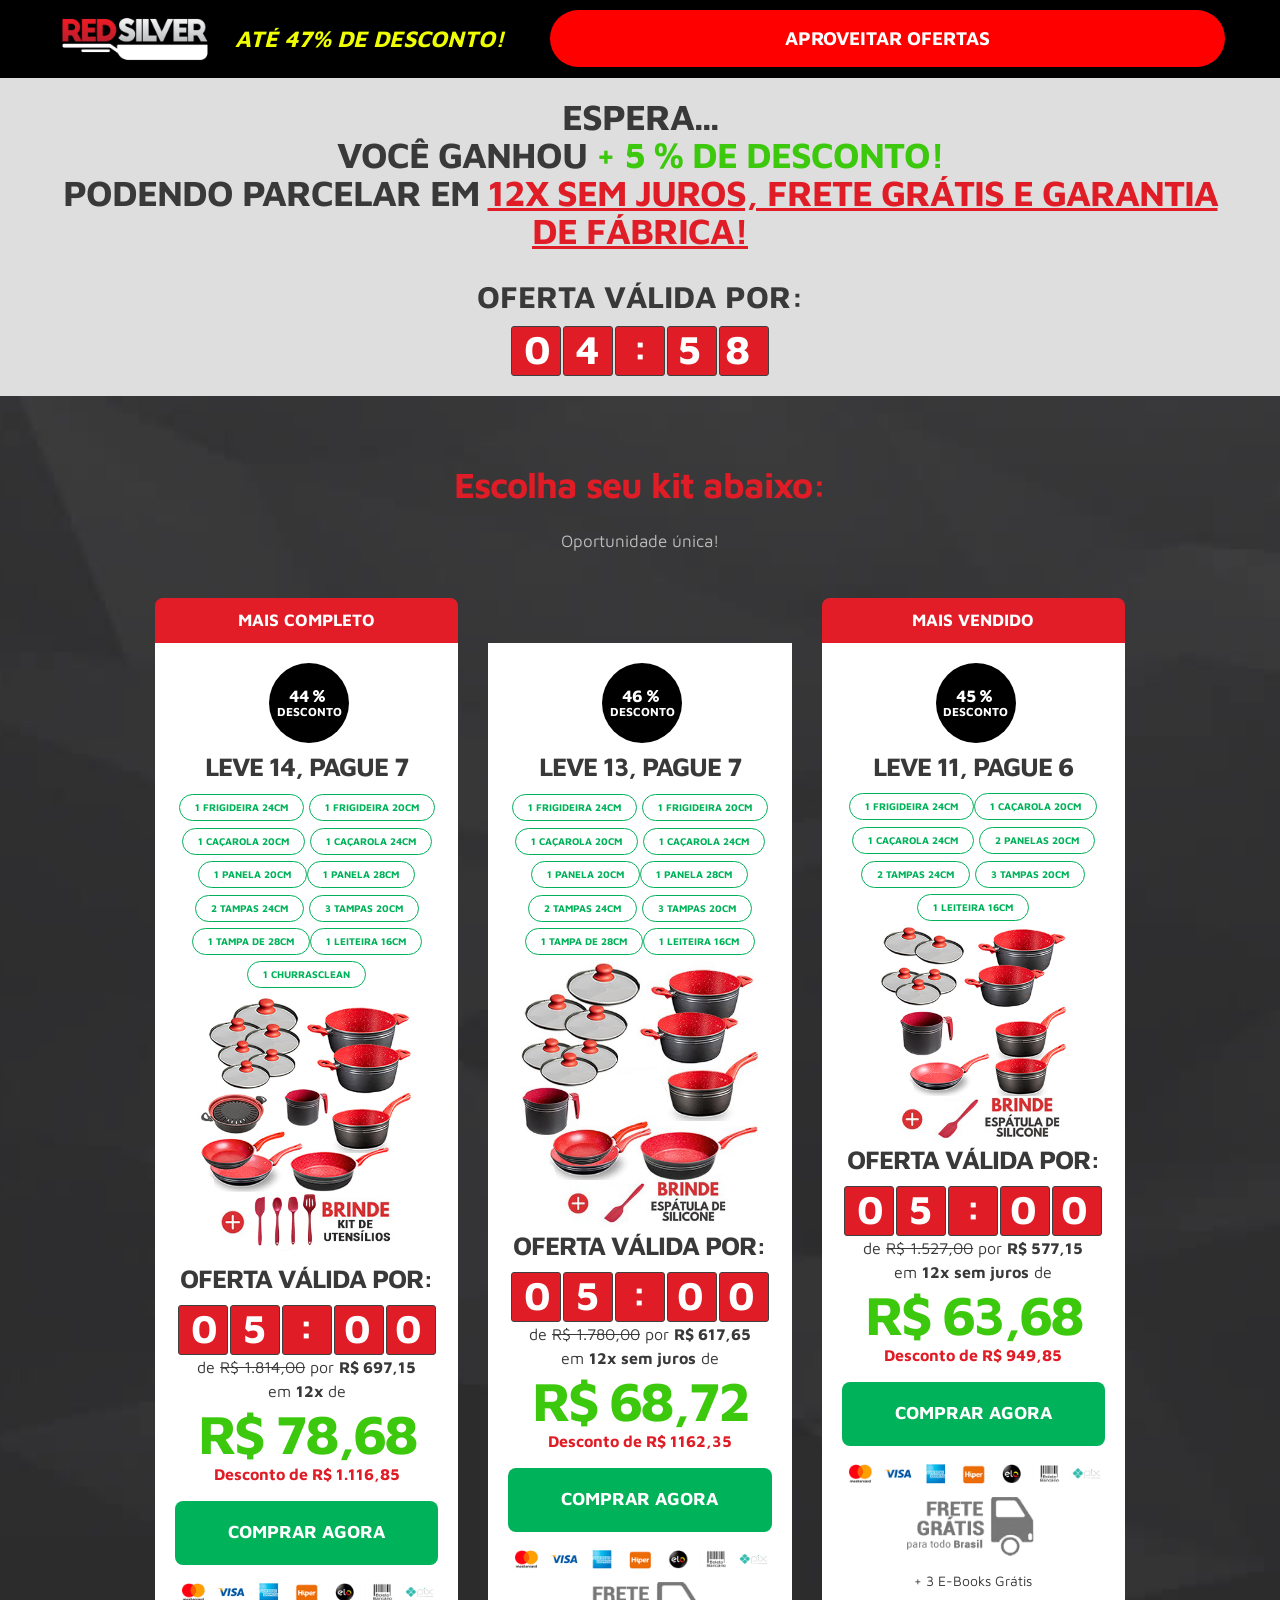
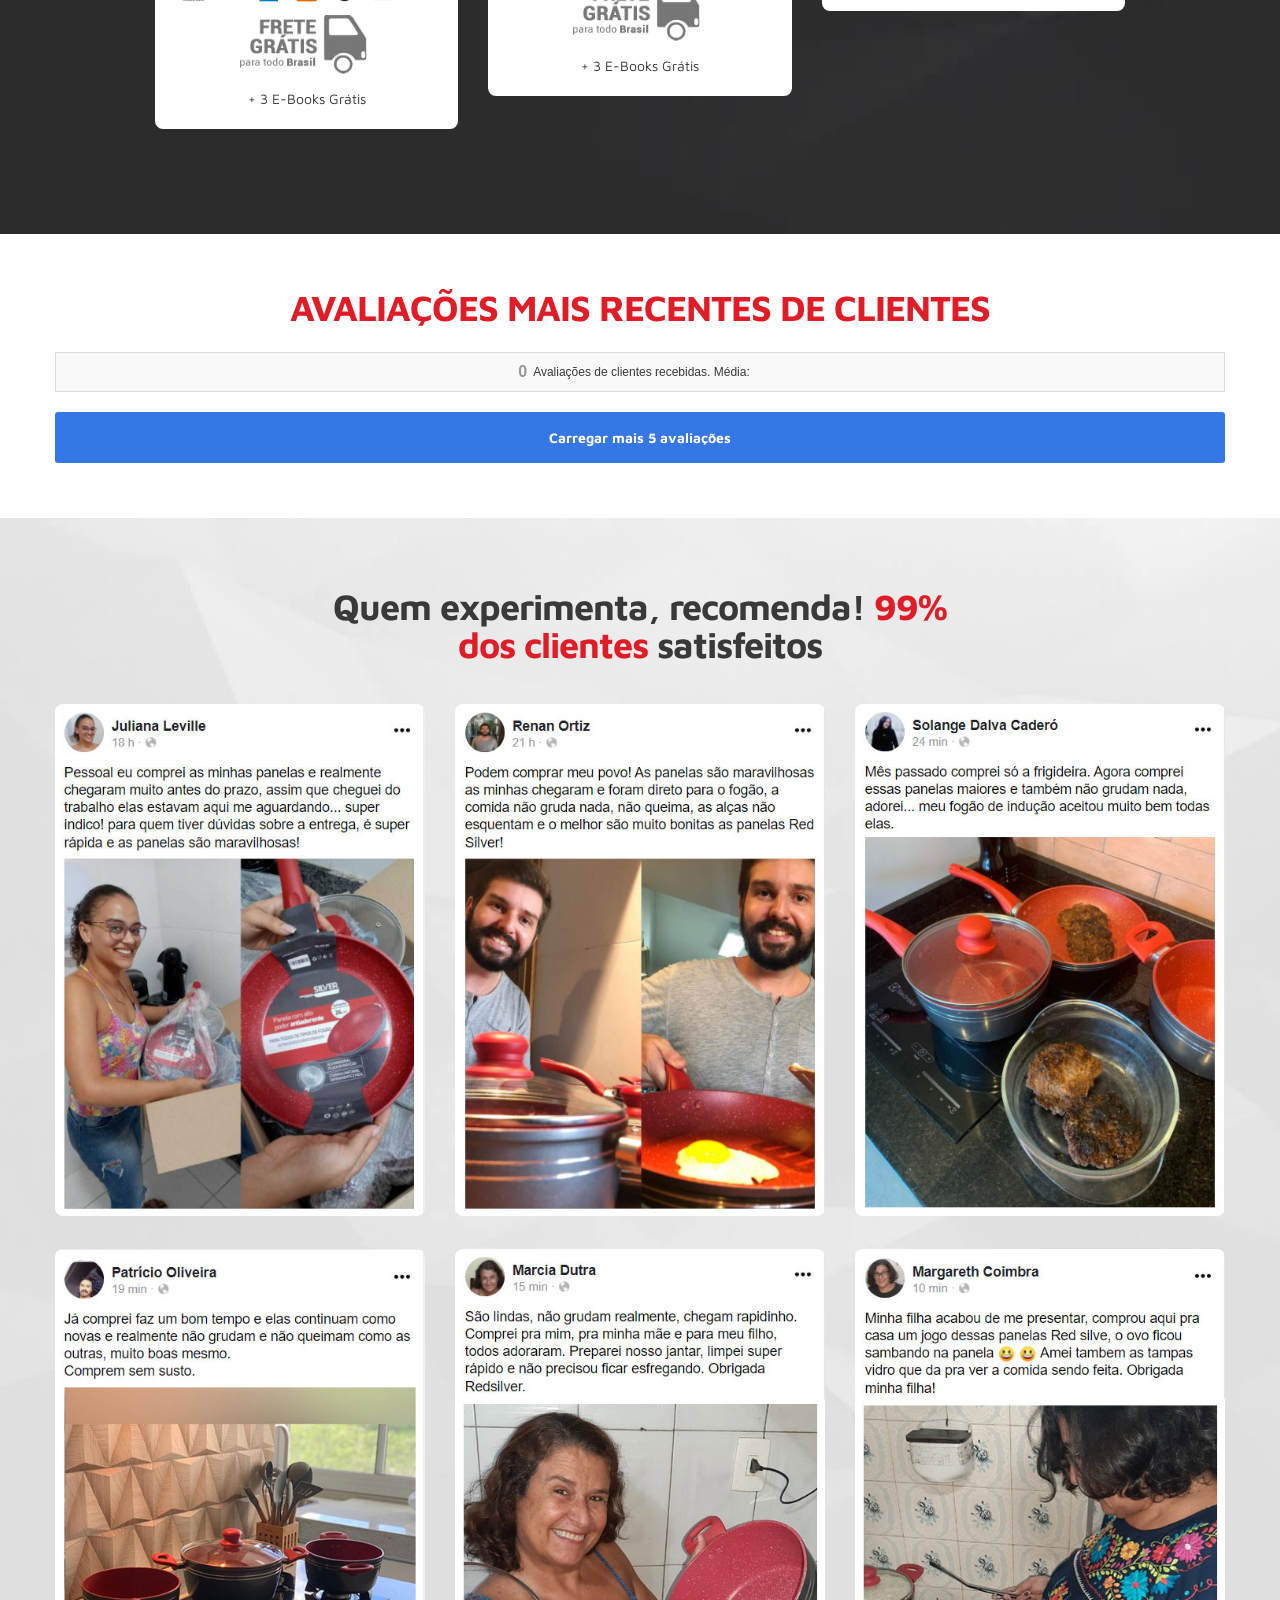
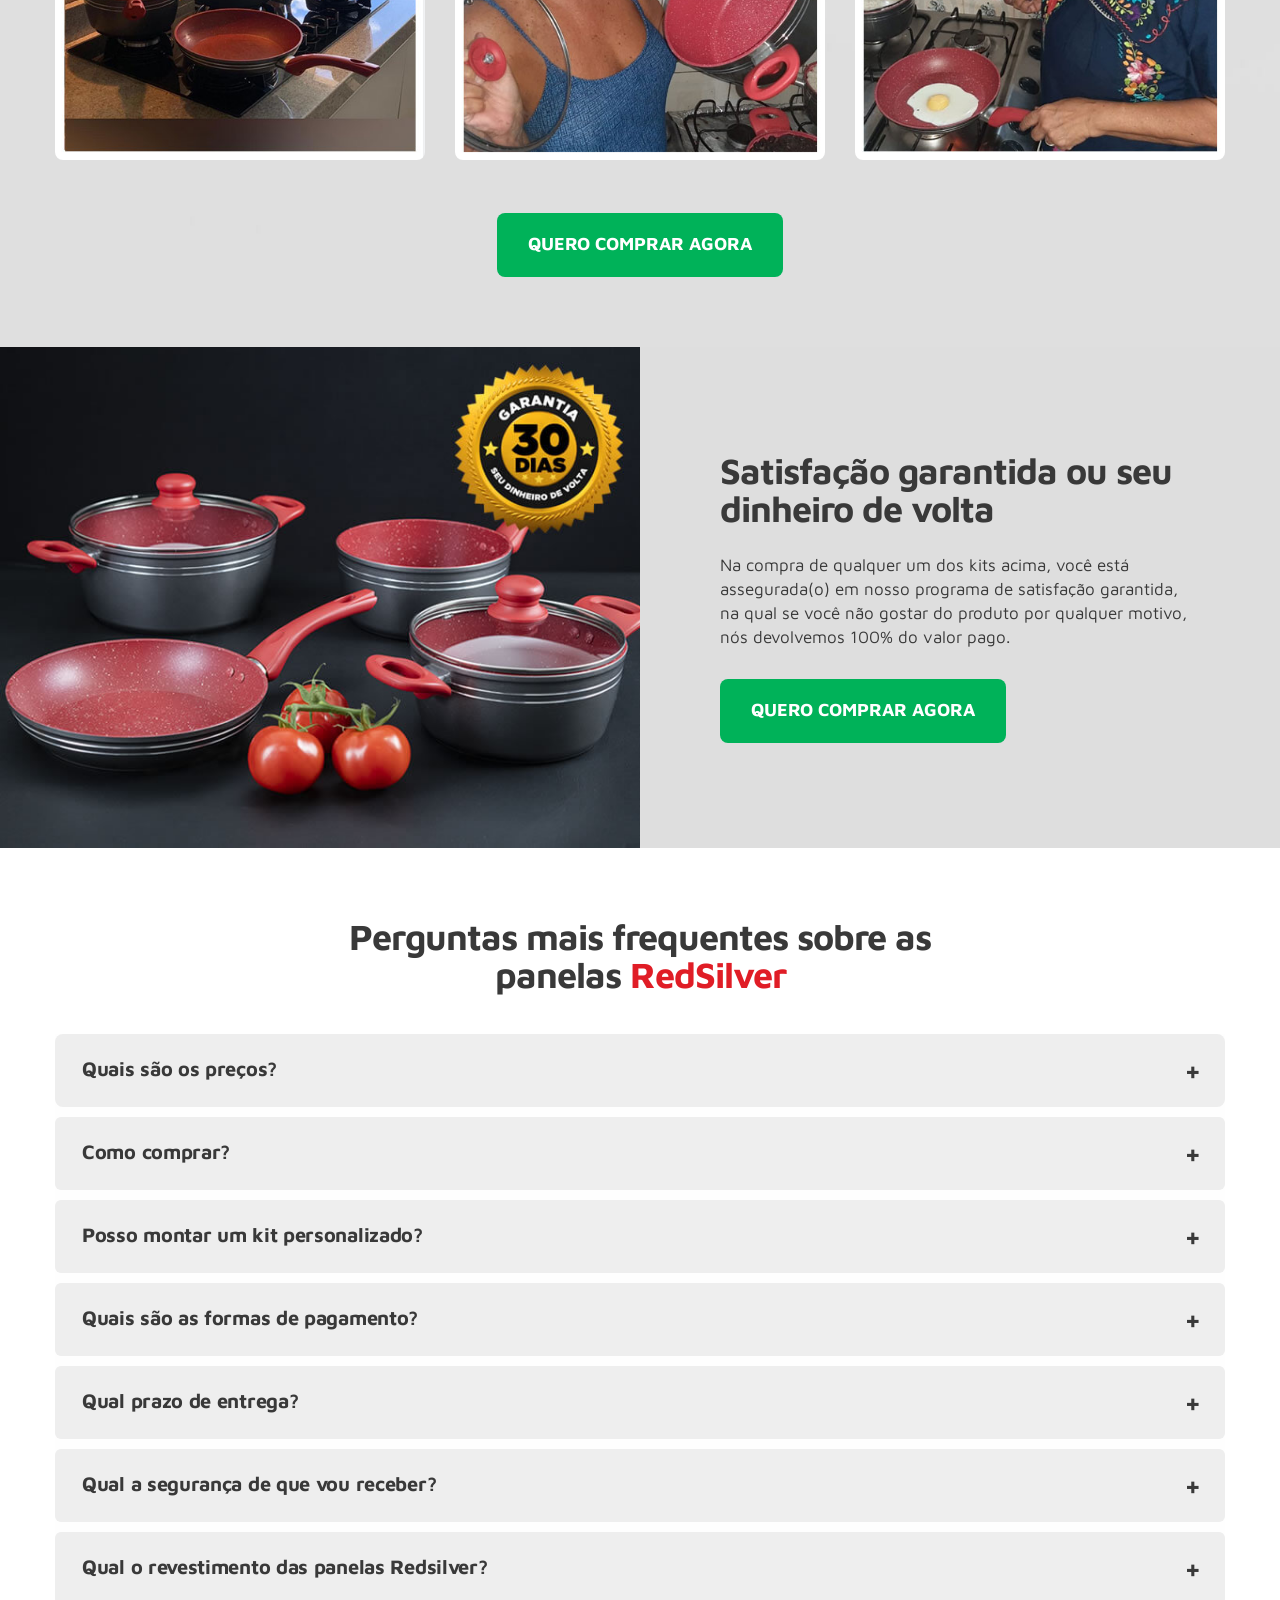
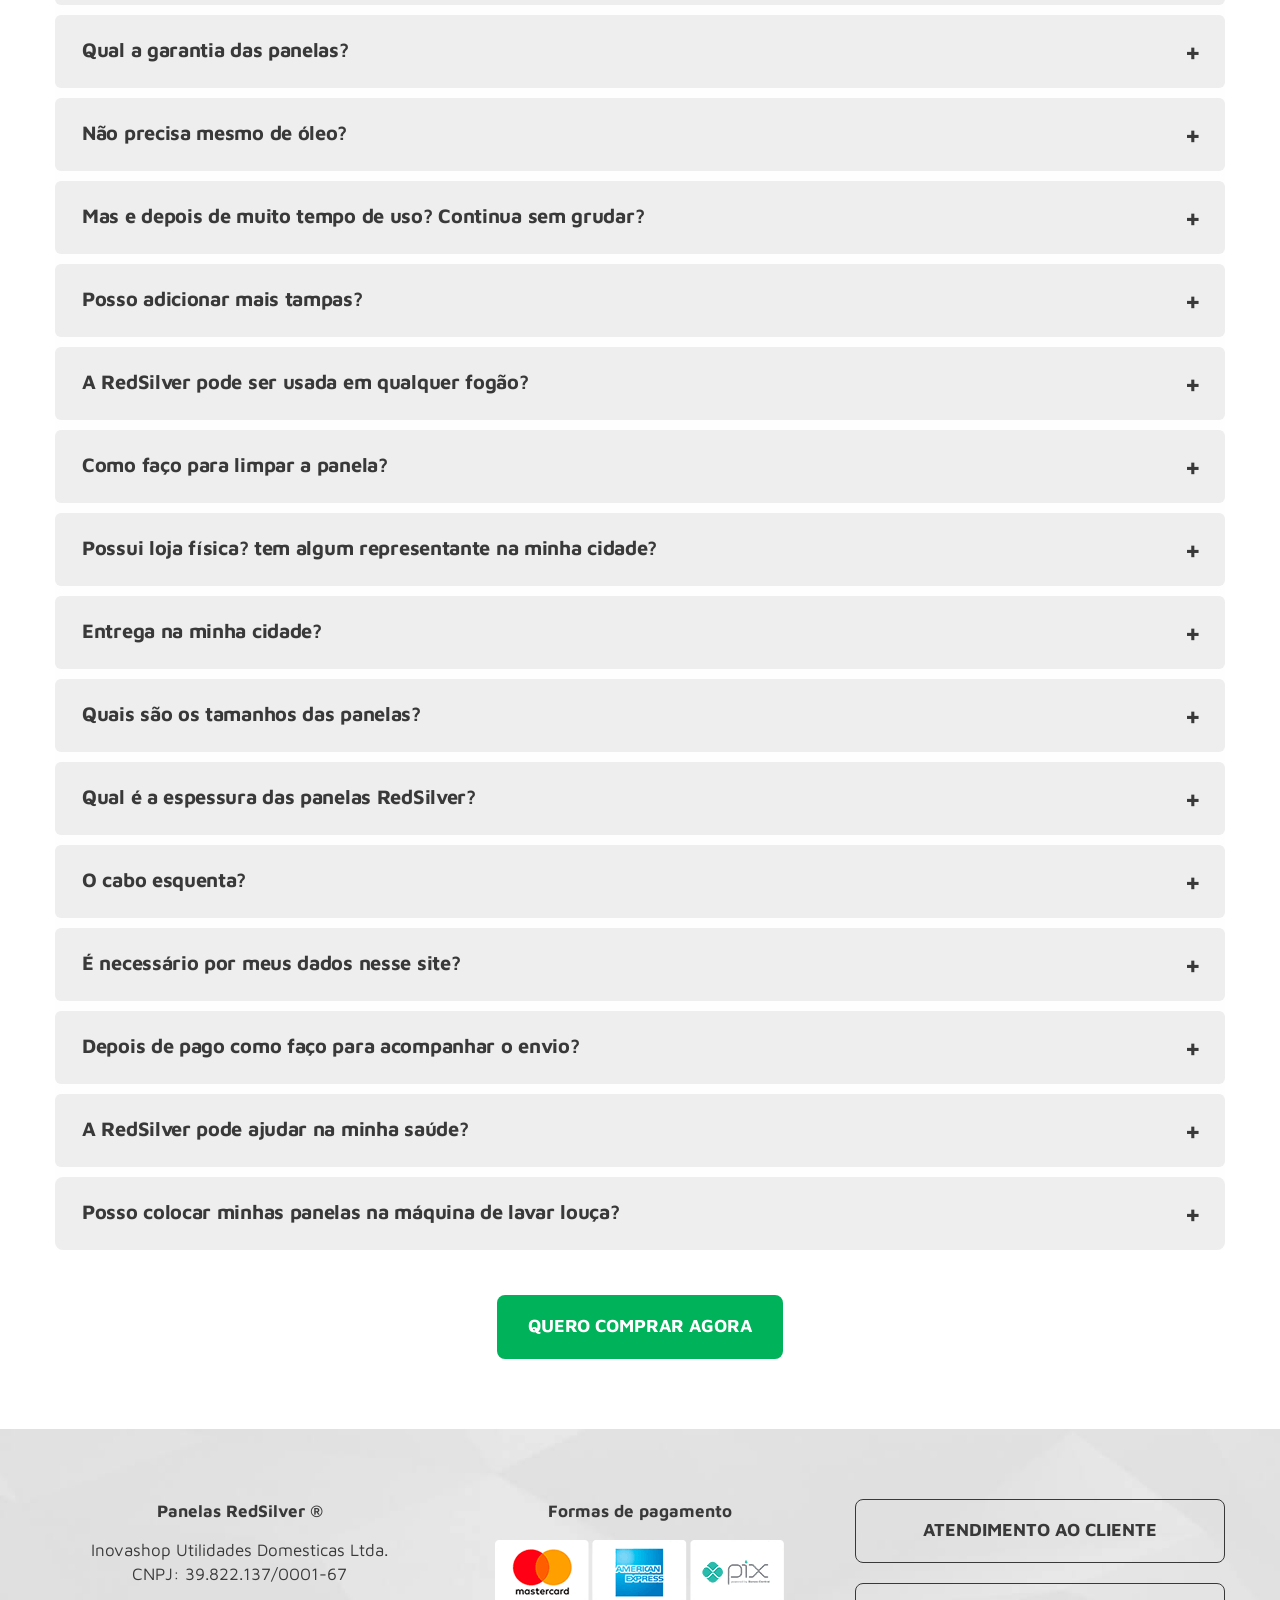
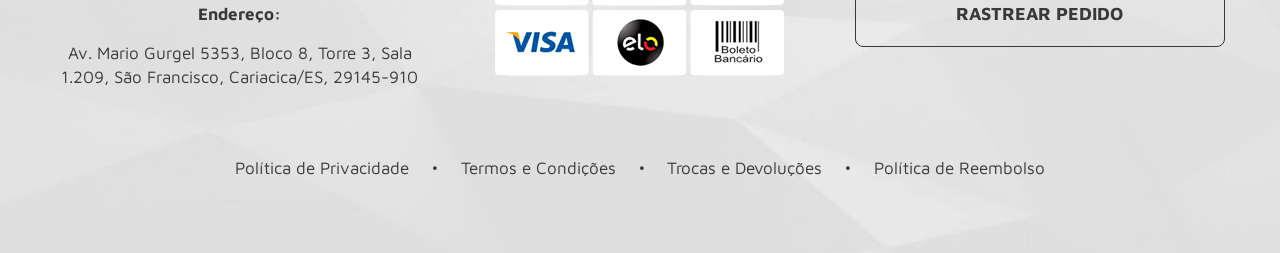
==== inicial/sem-juros/index.htm @ 9717eece "Update index.htm" ====
<html class="no-js" lang="en" dir="ltr">

<head>
	<meta charset="utf-8">
	<meta http-equiv="x-ua-compatible" content="ie=edge">
	<meta name="viewport" content="width=device-width, height=device-height, initial-scale=1.0, maximum-scale=1.0, user-scalable=no">
	<title>RedSilver Panelas - Site Oficial</title>
	<link rel="preconnect" href="https://fonts.gstatic.com">
	<link href="../css2?family=Maven+Pro:wght@400;700&display=swap" rel="stylesheet">
	<link rel="stylesheet" href="assets/icon/css/icon.css">
	<link rel="stylesheet" href="assets/js/owl/owl.carousel.min.css">
	<link rel="stylesheet" href="assets/js/owl/owl.theme.default.min.css">
	<link rel="stylesheet" href="assets/css/style.css">

	<script>(function (w, d, s, l, i) {
			w[l] = w[l] || []; w[l].push({
				'gtm.start':
					new Date().getTime(), event: 'gtm.js'
			}); var f = d.getElementsByTagName(s)[0],
				j = d.createElement(s), dl = l != 'dataLayer' ? '&l=' + l : ''; j.async = true; j.src =
					'https://www.googletagmanager.com/gtm.js?id=' + i + dl; f.parentNode.insertBefore(j, f);
		})(window, document, 'script', 'dataLayer', 'GTM-W3RF79R');</script>

<!-- Google Tag Manager -->
<script>(function(w,d,s,l,i){w[l]=w[l]||[];w[l].push({'gtm.start':
new Date().getTime(),event:'gtm.js'});var f=d.getElementsByTagName(s)[0],
j=d.createElement(s),dl=l!='dataLayer'?'&l='+l:'';j.async=true;j.src=
'https://www.googletagmanager.com/gtm.js?id='+i+dl;f.parentNode.insertBefore(j,f);
})(window,document,'script','dataLayer','GTM-PW7DXJ3M');</script>
<!-- End Google Tag Manager -->


<!-- Meta Pixel Code -->
<script>
!function(f,b,e,v,n,t,s)
{if(f.fbq)return;n=f.fbq=function(){n.callMethod?
n.callMethod.apply(n,arguments):n.queue.push(arguments)};
if(!f._fbq)f._fbq=n;n.push=n;n.loaded=!0;n.version='2.0';
n.queue=[];t=b.createElement(e);t.async=!0;
t.src=v;s=b.getElementsByTagName(e)[0];
s.parentNode.insertBefore(t,s)}(window, document,'script',
'https://connect.facebook.net/en_US/fbevents.js');
fbq('init', '554827683373335');
fbq('track', 'PageView');
</script>
<noscript><img height="1" width="1" style="display:none" src="../tr?id=554827683373335&ev=PageView&noscript=1"></noscript>
<!-- End Meta Pixel Code -->


<!-- Meta Pixel Code -->
<script>
!function(f,b,e,v,n,t,s)
{if(f.fbq)return;n=f.fbq=function(){n.callMethod?
n.callMethod.apply(n,arguments):n.queue.push(arguments)};
if(!f._fbq)f._fbq=n;n.push=n;n.loaded=!0;n.version='2.0';
n.queue=[];t=b.createElement(e);t.async=!0;
t.src=v;s=b.getElementsByTagName(e)[0];
s.parentNode.insertBefore(t,s)}(window, document,'script',
'https://connect.facebook.net/en_US/fbevents.js');
fbq('init', '7831780653579607');
fbq('track', 'PageView');
</script>
<noscript><img height="1" width="1" style="display:none" src="../tr-1?id=7831780653579607&ev=PageView&noscript=1"></noscript>
<!-- End Meta Pixel Code -->

<!-- Meta Pixel Code -->
<script>
!function(f,b,e,v,n,t,s)
{if(f.fbq)return;n=f.fbq=function(){n.callMethod?
n.callMethod.apply(n,arguments):n.queue.push(arguments)};
if(!f._fbq)f._fbq=n;n.push=n;n.loaded=!0;n.version='2.0';
n.queue=[];t=b.createElement(e);t.async=!0;
t.src=v;s=b.getElementsByTagName(e)[0];
s.parentNode.insertBefore(t,s)}(window, document,'script',
'https://connect.facebook.net/en_US/fbevents.js');
fbq('init', '930673468831059');
fbq('track', 'PageView');
</script>
<noscript><img height="1" width="1" style="display:none" src="../tr-2?id=930673468831059&ev=PageView&noscript=1"></noscript>
<!-- End Meta Pixel Code -->

<!-- Meta Pixel Code -->
<script>
!function(f,b,e,v,n,t,s)
{if(f.fbq)return;n=f.fbq=function(){n.callMethod?
n.callMethod.apply(n,arguments):n.queue.push(arguments)};
if(!f._fbq)f._fbq=n;n.push=n;n.loaded=!0;n.version='2.0';
n.queue=[];t=b.createElement(e);t.async=!0;
t.src=v;s=b.getElementsByTagName(e)[0];
s.parentNode.insertBefore(t,s)}(window, document,'script',
'https://connect.facebook.net/en_US/fbevents.js');
fbq('init', '742622381282727');
fbq('track', 'PageView');
</script>
<noscript><img height="1" width="1" style="display:none" src="../tr-3?id=742622381282727&ev=PageView&noscript=1"></noscript>
<!-- End Meta Pixel Code -->


</head>

<body>

	<iframe id="pgbranco" src="" height="1px" width="1px" style="background-position: 1px 1px; visibility: hidden !important; opacity: 0 !important; display: none !important;"></iframe>

	<noscript><iframe src="https://www.googletagmanager.com/ns.html?id=GTM-W3RF79R" height="0" width="0" style="display:none;visibility:hidden"></iframe></noscript>

<!-- Google Tag Manager (noscript) -->
<noscript><iframe src="https://www.googletagmanager.com/ns.html?id=GTM-PW7DXJ3M" height="0" width="0" style="display:none;visibility:hidden"></iframe></noscript>
<!-- End Google Tag Manager (noscript) -->

	<style>
		.bf {
			background-color: #000
		}

		.bf-header {
			padding: 10px 0;
			display: flex;
			align-items: center;
			grid-gap: 46px
		}

		.bf-header img {
			max-width: 160px;
			margin-right: 20px
		}

		.bf-left {
			display: flex;
			align-items: center
		}

		.bf-left h3 {
			flex: 1;
			margin-bottom: 0;
			color: #efff00;
			font-weight: 700;
			font-size: 23px;
			line-height: 27px;
			font-style: italic
		}

		.bf-right {
			flex: 1
		}

		.bf-right .button {
			width: 100%;
			margin-bottom: 0;
			padding: 18px;
			border-radius: 100px;
			font-size: 19px;
			background: red;
			font-weight: 700;
			text-transform: uppercase
		}

		@media(max-width:895px) {
			.bf-left h3 {
				font-size: 18px;
				line-height: 22px
			}

			.bf-right .button {
				font-size: 15px
			}
		}

		@media(max-width:800px) {
			.bf-header {
				padding: 10px 0 18px;
				display: block
			}

			.bf-left {
				justify-content: center;
				margin-bottom: 15px;
				grid-gap: 15px
			}

			.bf-header img {
				margin-right: 0
			}

			.bf-left h3 {
				flex: inherit
			}

			.bf-logos {
				display: flex;
				grid-gap: 20px;
				align-items: center
			}
		}

		@media(max-width:639px) {
			.bf-left {
				display: block;
				text-align: center
			}

			.bf-logos {
				justify-content: center;
				margin-bottom: 15px
			}

			.bf-left h3 {
				font-size: 19px;
				line-height: 19px
			}

			.bf-logos a img {
				max-width: 108px;
				vertical-align: -22px
			}

			.bf-logos a:last-child img {
				max-width: 76px
			}

			.bf-right .button {
				padding: 14px 10px;
				font-size: 14px
			}
		}

		.fixed-tag-top {
			position: absolute;
			left: 50%;
			top: -40px;
			display: grid;
			grid-template-columns: 1fr;
			grid-gap: 5px;
			margin-left: -40px;
			z-index: 1
		}

		.fixed-tag-item {
			width: 80px;
			height: 80px;
			background: #000;
			color: #fff;
			border-radius: 50%;
			text-transform: uppercase;
			font-weight: 700;
			line-height: 11px;
			display: grid;
			align-items: center;
			justify-content: center;
			font-size: 12px;
			padding: 0 10px
		}

		.fixed-tag-item i {
			display: block;
			font-size: 22px;
			margin-bottom: 1px
		}

		.kits a {
			padding-top: 50px
		}

		.fixed-tag-item b {
			margin-bottom: 3px;
			display: block;
			font-size: 17px
		}

		.fixed-tag-item i {
			display: inline-block;
			margin-bottom: 0;
			font-size: 14px;
			vertical-align: 1px
		}

		.kits a.kits__featured .fixed-tag {
			position: relative;
			display: inline-block;
			left: 0;
			margin: 0;
			margin-bottom: 7px;
			top: 0
		}

		.kits a.kits__featured {}

		.fixed-tag {
			display: grid;
			grid-template-columns: 1fr;
			grid-gap: 5px;
			margin-left: 0;
			z-index: 1;
			margin: 0 auto;
			display: table;
			margin-bottom: 7px
		}

		.kits a {
			padding-top: 20px
		}

		.button-bf {
			animation-timing-function: linear;
			animation-name: anim;
			animation-duration: .3s;
			animation-iteration-count: infinite;
			animation-direction: alternate;
			background-color: #000
		}

		@keyframes anim {
			to {
				background-color: #f5c733
			}
		}
	</style>

	<div class="bf">
		<div class="grid-container">
			<div class="grid-padding-x grid-x">
				<div class="cell large-12">
					<div class="bf-header">
						<div class="bf-left">
							<div class="bf-logos">
								<a>
									<img src="assets/img/redsilver_logo-v%3D2.webp">
								</a>
							</div>
							<h3>
								ATÉ 47% DE DESCONTO!
							</h3>
						</div>
						<div class="bf-right">
							<a class="button expanded black" href="#kits">Aproveitar ofertas</a>
						</div>
					</div>
				</div>
			</div>
		</div>
	</div>

	<main>
		<style type="text/css">
			@media (max-width: 639px) {
				.title {
					font-size: 25px !important;
				}
			}
		</style>
		<section id="escassez" class="section large pdm">
			<div class="grid-container">
				<div class="grid-x grid-padding-x">
					<div class="cell large-12">
						<h3 class="title text-center">ESPERA...<br>VOCÊ GANHOU <span style="color:#3CC80D;">+ 5 % DE DESCONTO!</span><br>PODENDO PARCELAR EM <b class="green"><u>12X SEM
									JUROS, FRETE GRÁTIS E GARANTIA DE FÁBRICA!</u></b></h3>
						<div class="grid-x grid-padding-x align-center text-center" id="BoxPromocao" style="top: 0px;">
							<div class="contador_desconto">
								<h3>OFERTA VÁLIDA POR:</h3>
								<ul class="timer_contador">
									<li> </li>
									<li id="BoxPromocaoMinutos">05</li>
									<li>:</li>
									<li id="BoxPromocaoSegundos">00</li>
									<li> </li>
								</ul>
							</div>
						</div>
					</div>
				</div>
			</div>
		</section>
		<section id="kits" class="section bg black big">
			<div class="grid-container">
				<div class="grid-padding-x grid-x">
					<div class="small-12 medium-12 large-12 cell">
						<h2 class="title text-center color-white"><b>Escolha seu kit abaixo:</b></h2>
						<p class="color-white mb-90 text-center color-gray">Oportunidade única!</p>
						<div class="grid-padding-x grid-x align-center">
							<div class="small-12 medium-12 large-10 cell">
								<div class="kits text-center grid-padding-x grid-x small-up-1 medium-up-3 large-up-3">
									<style type="text/css">
										.frete {
											width: 215px;
										}

										.price {
											font-size: 55px !important;
											line-height: 50px;
											font-weight: 700;
											color: #3cc80d;
											margin-bottom: 5px;
											letter-spacing: -3px !important;
										}

										.kits .kits__old,
										.kits .kits__vista {
											font-size: 16px !important;
										}
									</style>
									<style type="text/css">
										.kit17 .shape {
											background: url("assets/img/46-v=2.png") no-repeat center center scroll;
											-webkit-background-size: cover;
											-moz-background-size: cover;
											-o-background-size: cover;
											background-size: cover;
											width: 70px;
											height: 70px;
											z-index: 1;
										}

										@media (max-width: 639px) {
											.kit7 .shape {
												margin-top: -30px;
											}
										}
									</style>
									<style type="text/css">
										.kit16 .shape {
											background: url("assets/img/47-v=2.png") no-repeat center center scroll;
											-webkit-background-size: cover;
											-moz-background-size: cover;
											-o-background-size: cover;
											background-size: cover;
											width: 70px;
											height: 70px;
											z-index: 1;
										}
									</style>
																		 <div class="cell">
										<a class="kits__featured kit34">
											<div class="shape"></div>
											<div class="fixed-tag">
												<div class="fixed-tag-item button-bf">
													<div><b>44<i class="icon-percent"></i></b>DESCONTO</div>
												</div>
											</div>	
									                <div class="kits__most"> <span>MAIS COMPLETO</span> </div>
											<div class="kits__headline">
												<h3>LEVE 14, PAGUE 7</h3>
												<div class="kits__tags"> <span>1 frigideira 24cm</span> <span>1 frigideira 20cm</span> <span>1 caçarola 20cm</span> <span>1 caçarola 24cm</span> <span>1 panela 20cm</span><span>1 panela 28cm</span> <span>2 tampas 24cm</span> <span>3 tampas 20cm</span><span>1 tampa de 28cm</span><span>1 leiteira 16cm</span><span>1 churrasclean</span></div>

											</div>

											<div class="kits__item">
												<div class="kits__thumb"> <img src="assets/img/kit34-brinde.jpg">
												</div>
												<div class="grid-x grid-padding-x align-center text-center" id="BoxPromocao" style="top: 0px;">
													<div class="contador_desconto">
														<h3>OFERTA VÁLIDA POR:</h3>
														<ul class="timer_contador">
															<li> </li>
															<li class="BoxPromocaoMinutos">05</li>
															<li>:</li>
															<li class="BoxPromocaoSegundos">00</li>
															<li> </li>
														</ul>
													</div>
												</div>
												<div class="kits__content">
													<div class="kits__old">de <span>R$ 1.814,00</span> por <b>R$ 697,15</b></div>
													<div class="kits__old">em <b>12x </b> de </div>
													<div class="kits__sale"> <b class="price">R$ 78,68</b> </div>
													<div class="kits__vista text-oferta"><b style="color: #e01d26;">Desconto de R$ 1.116,85</b></div>
													<span class="button expanded">Comprar <span class="show-for-medium">agora</span></span>
													<div class="kits__cards"> <img src="assets/img/cartoes-1.png" class="show-for-medium" style="margin-bottom: 10px;"> <img class="frete" src="assets/img/frete2-v%3D2.png">
													</div>
													<div class="kits__ebooks">
														<span>+ 3 E-Books Grátis</span>
													</div>
												</div>
											</div>
										</a>
									</div>
                                    <div class="cell">
										<a class="kits__featured kit31">
											<div class="shape"></div>
											<div class="fixed-tag">
												<div class="fixed-tag-item button-bf">
													<div><b>46<i class="icon-percent"></i></b>DESCONTO</div>
												</div>
											</div>										
											<div class="kits__headline">
												<h3>LEVE 13, PAGUE 7</h3>
												<div class="kits__tags"> <span>1 frigideira 24cm</span> <span>1 frigideira 20cm</span> <span>1 caçarola 20cm</span> <span>1 caçarola 24cm</span> <span>1 panela 20cm</span><span>1 panela 28cm</span> <span>2 tampas 24cm</span> <span>3 tampas 20cm</span><span>1 tampa de 28cm</span><span>1 leiteira 16cm</span></div>
											</div>

											<div class="kits__item">
												<div class="kits__thumb"> <img src="assets/img/kit31-brinde.jpg">
												</div>
												<div class="grid-x grid-padding-x align-center text-center" id="BoxPromocao" style="top: 0px;">
													<div class="contador_desconto">
														<h3>OFERTA VÁLIDA POR:</h3>
														<ul class="timer_contador">
															<li> </li>
															<li class="BoxPromocaoMinutos">05</li>
															<li>:</li>
															<li class="BoxPromocaoSegundos">00</li>
															<li> </li>
														</ul>
													</div>
												</div>
												<div class="kits__content">
													<div class="kits__old">de <span>R$ 1.780,00</span> por <b>R$ 617,65</b></div>
													<div class="kits__old">em <b>12x sem juros</b> de </div>
													<div class="kits__sale"> <b class="price">R$ 68,72</b> </div>
													<div class="kits__vista text-oferta"><b style="color: #e01d26;">Desconto de R$ 1162,35</b></div>
													<span class="button expanded">Comprar <span class="show-for-medium">agora</span></span>
													<div class="kits__cards"> <img src="assets/img/cartoes-1.png" class="show-for-medium" style="margin-bottom: 10px;"> <img class="frete" src="assets/img/frete2-v%3D2.png">
													</div>
													<div class="kits__ebooks">
														<span>+ 3 E-Books Grátis</span>
													</div>
												</div>
											</div>
										</a>
									</div>
                                                                        <div class="cell">
										<a class="kits__featured kit32">
											<div class="shape"></div>
											<div class="fixed-tag">
												<div class="fixed-tag-item button-bf">
													<div><b>45<i class="icon-percent"></i></b>DESCONTO</div>
												</div>
											</div>
										        <div class="kits__most"> <span>MAIS VENDIDO</span> </div>
											<div class="kits__headline">
												<h3>LEVE 11, PAGUE 6</h3>
												<div class="kits__tags"> <span>1 frigideira 24cm</span><span>1 caçarola 20cm</span> <span>1 caçarola 24cm</span> <span>2 panelas 20cm</span><span>2 tampas 24cm</span> <span>3 tampas 20cm</span><span>1 leiteira 16cm</span></div>
											</div>

											<div class="kits__item">
												<div class="kits__thumb"> <img src="assets/img/kit32-brinde.jpg">
												</div>
												<div class="grid-x grid-padding-x align-center text-center" id="BoxPromocao" style="top: 0px;">
													<div class="contador_desconto">
														<h3>OFERTA VÁLIDA POR:</h3>
														<ul class="timer_contador">
															<li> </li>
															<li class="BoxPromocaoMinutos">05</li>
															<li>:</li>
															<li class="BoxPromocaoSegundos">00</li>
															<li> </li>
														</ul>
													</div>
												</div>
												<div class="kits__content">
													<div class="kits__old">de <span>R$ 1.527,00</span> por <b>R$ 577,15</b></div>
													<div class="kits__old">em <b>12x sem juros</b> de </div>
													<div class="kits__sale"> <b class="price">R$ 63,68</b> </div>
													<div class="kits__vista text-oferta"><b style="color: #e01d26;">Desconto de R$ 949,85</b></div>
													<span class="button expanded">Comprar <span class="show-for-medium">agora</span></span>
													<div class="kits__cards"> <img src="assets/img/cartoes-1.png" class="show-for-medium" style="margin-bottom: 10px;"> <img class="frete" src="assets/img/frete2-v%3D2.png">
													</div>
													<div class="kits__ebooks">
														<span>+ 3 E-Books Grátis</span>
													</div>
												</div>
											</div>
										</a>
									</div>
									<style type="text/css">
										.kit7 .shape {
											background: url("assets/img/46-v=2.png") no-repeat center center scroll;
											-webkit-background-size: cover;
											-moz-background-size: cover;
											-o-background-size: cover;
											background-size: cover;
											width: 70px;
											height: 70px;
										}
									</style>
									
												</div>
											</div>
										</a>
									</div>
								</div>
								
								</div>
							</div>
						</div>
					</div>
				</div>
			</div>
		</section>
		<style type="text/css">
			.icon-star-5:before {
				content: '\ebb6' !important;
			}

			.icon-ok-circle-1:before {
				content: '\ed7a' !important;
			}

			.icon-clock:before {
				content: '\e84c' !important;
			}

			.icon-thumbs-up:before {
				content: '\e82c' !important;
			}
		</style>
		<section id="clientes" class="section large" style="background-color: #fff;">
			<div class="grid-container">
				<div class="grid-x grid-padding-x">
					<div class="cell large-12">
						<h2 class="title text-center" style="color:#E01D26;">AVALIAÇÕES MAIS RECENTES DE CLIENTES</h2>
						<div class="cell large-12">

							<link href="assets/css/reviews-v%3D1002.css" rel="stylesheet">
							<div id="reviews" class="rating">
								<div id="load_testm_div">
									<div class="message_box">
										Avaliações mais relevantes ▼
									</div>
								</div>
								<div id="load_testm_button" onclick="clickFunc()" style="padding: 15px;">
									Carregar mais 5 avaliações
								</div>
							</div>
							<script> var codproduto = '6a709ad9d2b0'; var avatar = 0; var order = 1; </script>
							<script async="" src="../review/js/reviews.js"></script>

						</div>
					</div>
				</div>
			</div>
		</section>
		<section class="section bg big">
			<div class="grid-container">
				<div class="grid-padding-x grid-x">
					<div class="small-12 medium-12 large-12 cell">
						<h2 class="title text-center mb">Quem experimenta, recomenda! <b>99%<br class="show-for-medium">
								dos clientes</b> satisfeitos</h2>
						<div class="reviews grid-padding-x grid-x small-up-1 medium-up-3 large-up-3">
							<div class="cell">
								<a href="https://www.facebook.com/permalink.php?story_fbid=110630921172053&id=110617304506748" target="_blank">
									<img src="assets/img/depoimentos/dep_1-v%3D2.jpg">
								</a>
							</div>
							<div class="cell">
								<a href="https://www.facebook.com/permalink.php?story_fbid=101194712131034&id=101180672132438" target="_blank">
									<img src="assets/img/depoimentos/dep_2.jpg">
								</a>
								
							</div>
							<div class="cell">
								<a href="https://www.facebook.com/permalink.php?story_fbid=126556949515860&id=107235561447999" target="_blank">
									<img src="assets/img/depoimentos/dep_3.jpg">
								</a>
							</div>
							<div class="cell">
								<a href="https://www.facebook.com/permalink.php?story_fbid=126726979493311&id=109791351186874" target="_blank">
									<img src="assets/img/depoimentos/dep_4.jpg">
								</a>
							</div>
							<div class="cell">
								<a href="https://www.facebook.com/permalink.php?story_fbid=106848958223432&id=106846474890347" target="_blank">
									<img src="assets/img/depoimentos/dep_5.jpg">
								</a>
							</div>
							<div class="cell">
								<a href="https://www.facebook.com/permalink.php?story_fbid=100520678869524&id=100517848869807" target="_blank">
									<img src="assets/img/depoimentos/dep_6.jpg">
								</a>
							</div>
						</div>
						<div class="action mt-20 text-center" data-magellan="" data-animation-easing="swing"> <a class="button" href="index_semtv-kit25-novosprecos.html#kits">QUERO COMPRAR AGORA</a>
						</div>
					</div>
				</div>
			</div>
		</section>
		<section class="double display-flex">
			<div class="double_image flex cover">
				<h2 class="title hide-for-medium pt-30">Satisfação garantida ou seu dinheiro de volta</h2>
				<img src="assets/img/redsilver-garantia.jpg">
			</div>
			<div class="double__content flex">
				<div class="display-table">
					<div class="table">
						<h2 class="title show-for-medium">Satisfação garantida ou seu dinheiro de volta</h2>
						<p>Na compra de qualquer um dos kits acima, você está assegurada(o) em nosso programa de
							satisfação garantida, na qual se você não gostar do produto por qualquer motivo, nós
							devolvemos 100% do valor pago.</p>
						<div class="action mt-30" data-magellan="" data-animation-easing="swing"> <a class="button" href="index_semtv-kit25-novosprecos.html#kits">QUERO COMPRAR AGORA</a>
						</div>
					</div>
				</div>
			</div>
		</section>
		<section class="section white big" id="faq">
			<div class="grid-container">
				<div class="grid-padding-x grid-x">
					<div class="small-12 medium-12 large-12 cell">
						<h2 class="title text-center mb">Perguntas mais frequentes sobre as<br class="show-for-medium">
							panelas <b>RedSilver</b></h2>
						<ul class="accordion" data-accordion="" data-allow-all-closed="true"></ul>
						<div class="action mt-30 text-center" data-magellan="" data-animation-easing="swing"> <a class="button" href="index_semtv-kit25-novosprecos.html#kits">QUERO COMPRAR AGORA</a>
						</div>
					</div>
				</div>
			</div>
		</section>
	</main>
	<footer class="section bg big text-center">
		<div class="grid-container">
			<div class="grid-padding-x grid-x">
				<div class="cell small-12 medium-4 large-4">
					<div>
						<p><b>Panelas RedSilver ®</b>
							Inovashop Utilidades Domesticas Ltda.<br>
							CNPJ: 39.822.137/0001-67</p>
					</div>
					<p><b>Endereço:</b>
						Av. Mario Gurgel 5353, Bloco 8, Torre 3, Sala 1.209, São Francisco, Cariacica/ES, 29145-910</p>
					<br class="hide-for-medium">
				</div>
				<div class="small-12 medium-4 large-4 cell">
					<div><b>Formas de pagamento</b>
					</div>
					<img src="assets/img/cartoes.png">
					<br class="hide-for-medium">
					<br class="hide-for-medium">
					<br class="hide-for-medium">
				</div>
				<div class="small-12 medium-4 large-4 cell"> <a class="button border expanded" target="_blank" href="https://redsilverpanelas.com/contato/index.html">Atendimento ao cliente</a>
					<a class="button border expanded" target="_blank" href="https://pedidos.store/pedidos/?produto=redsilver">Rastrear pedido</a>
				</div>
			</div>
			<div class="grid-padding-x grid-x">
				<div class="small-12 medium-12 large-12 cell">
					<ul>
						<li><a href="https://redsilverpanelas.com/sobre/politica-de-privacidade.html">Política de
								Privacidade </a>
						</li>
						<li><i class="icon-dot"></i>
						</li>
						<li><a href="https://redsilverpanelas.com/sobre/termos-e-condicoes.html">Termos e Condições </a>
						</li>
						<li><i class="icon-dot"></i>
						</li>
						<li><a href="https://redsilverpanelas.com/sobre/trocas-e-devolucoes.html">Trocas e Devoluções
							</a>
						</li>
						<li><i class="icon-dot"></i> </li>
						<li><a href="https://redsilverpanelas.com/sobre/politica-reembolso.html">Política de Reembolso
							</a> </li>
					</ul>
				</div>
			</div>
		</div>
	</footer>
	<script src="assets/foundation/6.4.2/js/vendor/jquery.js"></script>
	<script src="assets/foundation/6.4.2/js/vendor/what-input.js"></script>
	<script src="assets/foundation/6.4.2/js/vendor/foundation.js"></script>
	<script src="assets/foundation/6.4.2/js/app.js"></script>
	<script src="assets/js/owl/owl.carousel.min.js"></script>
	<script>
		$(document).ready(function () {



			$('#panelas').owlCarousel({

				loop: true,

				margin: 15,

				responsiveClass: true,

				autoplay: true,

				dots: false,

				items: 1,

				slideBy: 1,

				smartSpeed: 800,

				autoplayTimeout: 2500,

				autoplayHoverPause: true,

				nav: true,

				navText: ["<i class='icon-left-open-1'></i>", "<i class='icon-right-open-1'></i>"],

				items: 1,

				responsive: {

					0: {

						items: 1,

						dots: false,

						slideBy: 1

					},

					600: {

						items: 1,

						dots: false,

						slideBy: 1

					},

					1000: {

						items: 1,

						dots: false,

						slideBy: 1

					}

				}

			});



		});
	</script>
	<script>
		function ObterParametroUrl(parametro) {

			var parametros = window.location.search.substring(1).split("&");

			for (var i = 0; i < parametros.length; i++) {

				var splitParametro = parametros[i].split("=");

				if (splitParametro[0] == parametro) {

					return splitParametro[1];

				}

			}

		}



		//pego os parametros utm que vem na URL

		var source = ObterParametroUrl("utm_source");

		var medium = ObterParametroUrl("utm_medium");

		var content = ObterParametroUrl("utm_content");

		var campaign = ObterParametroUrl("utm_campaign");

		var src = ObterParametroUrl("src");



		var urlnova = '';



		if (source) urlnova = urlnova + '&utm_source=' + source;

		if (medium) urlnova = urlnova + '&utm_medium=' + medium;

		if (campaign) urlnova = urlnova + '&utm_campaign=' + campaign;

		if (content) urlnova = urlnova + '&utm_content=' + content;

		



		




		var params = urlnova;
		var kit1 = 'https://compra.pagamentoseguroredsilver.online/r/353M7q3zdM931Ge979Xi' + params;
		var kit2 = 'https://compra.pagamentoseguroredsilver.online/r/M9153U9DmYW3gsi138LA' + params;
		var kit3 = 'https://compra.pagamentoseguroredsilver.online/r/U5F5X1bOhd893a37l95' + params;
		var kit4 = 'https://compra.pagamentoseguroredsilver.online/r/353M7q3zdM931Ge979Xi' + params;
		var kit5 = 'https://compra.pagamentoseguroredsilver.online/r/353M7q3zdM931Ge979Xi' + params;
		var kit6 = 'https://compra.pagamentoseguroredsilver.online/r/353M7q3zdM931Ge979Xi' + params;
		var kit7 = 'https://compra.pagamentoseguroredsilver.online/r/353M7q3zdM931Ge979Xi' + params;
		var kit8 = 'https://compra.pagamentoseguroredsilver.online/r/353M7q3zdM931Ge979Xi' + params;
		var kit34 = 'https://compra.pagamentoseguroredsilver.online/r/U5F5X1bOhd893a37l95' + params;
                var kit31 = 'https://compra.pagamentoseguroredsilver.online/r/M9153U9DmYW3gsi138LA' + params;
                var kit32 = 'https://compra.pagamentoseguroredsilver.online/r/U5F5X1bOhd893a37l95' + params;
		var loja = 'https://compra.pagamentoseguroredsilver.online/r/353M7q3zdM931Ge979Xi ' + params;

		jQuery(".kit1").attr('href', kit1);
		jQuery(".kit2").attr('href', kit2);
		jQuery(".kit3").attr('href', kit3);
		jQuery(".kit4").attr('href', kit4);
		jQuery(".kit5").attr('href', kit5);
		jQuery(".kit6").attr('href', kit6);
		jQuery(".kit7").attr('href', kit7);
		jQuery(".kit8").attr('href', kit8);
		jQuery(".kit34").attr('href', kit34);
		jQuery(".kit31").attr('href', kit31);
		jQuery(".kit32").attr('href', kit32);
		jQuery(".loja").attr('href', loja);

		function startCountdown() {

			if (tempo - 1 >= 0) {
				var t = parseInt(tempo / 60),
					o = tempo % 60;
				t < 10 && (t = (t = "0" + t).substr(0, 2)),
					o < 10 && (o = (o = "0" + o).substr(0, 2)),
					horaImprimivelMin = t,
					horaImprimivelSeg = o,
					$("#BoxPromocaoMinutos").html(horaImprimivelMin),
					$("#BoxPromocaoSegundos").html(horaImprimivelSeg),
					setTimeout("startCountdown()", 1e3),
					tempo--
			} else
				$("#BoxPromocaoMinutos").html("00"),
					$("#BoxPromocaoSegundos").html("00")
		}

		function startCountdown() {

			if (tempo - 1 >= 0) {
				var t = parseInt(tempo / 60),
					o = parseInt(t / 60);
				t = parseInt(t % 60);
				var r = tempo % 60; o < 10 && (o = (o = "0" + o).substr(0, 2)),
					t < 10 && (t = (t = "0" + t).substr(0, 2)),
					r < 10 && (r = (r = "0" + r).substr(0, 2)),
					horaImprimivelMin = t,
					horaImprimivelHora = o,
					horaImprimivelSeg = r,
					$("#hora_contador").html(horaImprimivelHora),
					$("#BoxPromocaoMinutos").html(horaImprimivelMin),
					$("#BoxPromocaoSegundos").html(horaImprimivelSeg),

					setTimeout("startCountdown()", 1e3),
					tempo--
			} else
				$("#hora_contador").html("00"),
					$("#BoxPromocaoMinutos").html("00"),
					$("#BoxPromocaoSegundos").html("00")
		}

		if ($(".timer_contador").length >= 1) {
			o = $("#BoxPromocao");
			o.fadeIn();
			o.css("top", "0px");

			menufixed = $('.menu-fixed');
			menufixed.css("position", "relative");
			menufixed.css("margin-top", "160px");
			var TotalSegundos = "300",
				tempo = new Number;
			tempo = parseInt(TotalSegundos),
				startCountdown()
		}

		if ($(".timer_contador_sucesso").length >= 1) {
			var TotalSegundos = "259200",
				tempo = new Number;
			tempo = parseInt(TotalSegundos),
				startCountdown()
		}           
	</script>
	<script src="assets/js/prazo-faq-oficial-v%3D12.js"></script>

	<!-- Início: Pixel -->
<script>
  (function(pixels) {
    for (let pixel of pixels) {
      const p = new URLSearchParams();
      if (window.location.search.includes('fbclid=')) p.set('fbclid', window.location.search.split('fbclid=')[1].split('&')[0])
      p.set('pixel', pixel[0]);
      p.set('event', 'PageView');
      const pixelIframe = document.createElement('iframe');
      pixelIframe.style.display = 'none';
      pixelIframe.src = pixel[1] + '?' + p.toString();
      document.body.appendChild(pixelIframe);
    }
  })([["742622381282727", "https://pixelfb.convvert.com.br/"],["930673468831059", "https://pixelfb.convvert.com.br/"],["7831780653579607", "https://pixelfb.convvert.com.br/"],["554827683373335", "https://pixelfb.convvert.com.br/"]])
</script>
	<!-- Fim: Pixel -->

	<script>
		/* Notiflix (https://www.notiflix.com) - Version: 2.6.0 - Author: Furkan MT (https://github.com/furcan) - Copyright 2020 Notiflix, MIT Licence (https://opensource.org/licenses/MIT) */
		(function(t,e){"function"==typeof define&&define.amd?define([],function(){return e(t)}):"object"==typeof module&&"object"==typeof module.exports?module.exports=e(t):t.Notiflix=e(t)})("undefined"==typeof global?"undefined"==typeof window?this:window:global,function(t){'use strict';if("undefined"==typeof t&&"undefined"==typeof t.document)return!1;var e,i,a,o,n,r="\n\nVisit documentation page to learn more: https://www.notiflix.com/documentation",s="-apple-system, BlinkMacSystemFont, \"Segoe UI\", Roboto, \"Helvetica Neue\", Arial, \"Noto Sans\", sans-serif, \"Apple Color Emoji\", \"Segoe UI Emoji\", \"Segoe UI Symbol\", \"Noto Color Emoji\"",l={wrapID:"NotiflixNotifyWrap",width:"280px",position:"right-top",distance:"10px",opacity:1,borderRadius:"5px",rtl:!1,timeout:3e3,messageMaxLength:110,backOverlay:!1,backOverlayColor:"rgba(0,0,0,0.5)",plainText:!0,showOnlyTheLastOne:!1,clickToClose:!1,ID:"NotiflixNotify",className:"notiflix-notify",zindex:4001,useGoogleFont:!1,fontFamily:"Quicksand",fontSize:"13px",cssAnimation:!0,cssAnimationDuration:400,cssAnimationStyle:"fade",closeButton:!1,useIcon:!0,useFontAwesome:!1,fontAwesomeIconStyle:"basic",fontAwesomeIconSize:"34px",success:{background:"#32c682",textColor:"#fff",childClassName:"success",notiflixIconColor:"rgba(0,0,0,0.2)",fontAwesomeClassName:"fas fa-check-circle",fontAwesomeIconColor:"rgba(0,0,0,0.2)",backOverlayColor:"rgba(50,198,130,0.2)"},failure:{background:"#ff5549",textColor:"#fff",childClassName:"failure",notiflixIconColor:"rgba(0,0,0,0.2)",fontAwesomeClassName:"fas fa-times-circle",fontAwesomeIconColor:"rgba(0,0,0,0.2)",backOverlayColor:"rgba(255,85,73,0.2)"},warning:{background:"#eebf31",textColor:"#fff",childClassName:"warning",notiflixIconColor:"rgba(0,0,0,0.2)",fontAwesomeClassName:"fas fa-exclamation-circle",fontAwesomeIconColor:"rgba(0,0,0,0.2)",backOverlayColor:"rgba(238,191,49,0.2)"},info:{background:"#26c0d3",textColor:"#fff",childClassName:"info",notiflixIconColor:"rgba(0,0,0,0.2)",fontAwesomeClassName:"fas fa-info-circle",fontAwesomeIconColor:"rgba(0,0,0,0.2)",backOverlayColor:"rgba(38,192,211,0.2)"}},m={ID:"NotiflixReportWrap",className:"notiflix-report",width:"320px",backgroundColor:"#f8f8f8",borderRadius:"25px",rtl:!1,zindex:4002,backOverlay:!0,backOverlayColor:"rgba(0,0,0,0.5)",useGoogleFont:!1,fontFamily:"Quicksand",svgSize:"110px",plainText:!0,titleFontSize:"16px",titleMaxLength:34,messageFontSize:"13px",messageMaxLength:400,buttonFontSize:"14px",buttonMaxLength:34,cssAnimation:!0,cssAnimationDuration:360,cssAnimationStyle:"fade",success:{svgColor:"#32c682",titleColor:"#1e1e1e",messageColor:"#242424",buttonBackground:"#32c682",buttonColor:"#fff",backOverlayColor:"rgba(50,198,130,0.2)"},failure:{svgColor:"#ff5549",titleColor:"#1e1e1e",messageColor:"#242424",buttonBackground:"#ff5549",buttonColor:"#fff",backOverlayColor:"rgba(255,85,73,0.2)"},warning:{svgColor:"#eebf31",titleColor:"#1e1e1e",messageColor:"#242424",buttonBackground:"#eebf31",buttonColor:"#fff",backOverlayColor:"rgba(238,191,49,0.2)"},info:{svgColor:"#26c0d3",titleColor:"#1e1e1e",messageColor:"#242424",buttonBackground:"#26c0d3",buttonColor:"#fff",backOverlayColor:"rgba(38,192,211,0.2)"}},c={ID:"NotiflixConfirmWrap",className:"notiflix-confirm",width:"300px",zindex:4003,position:"center",distance:"10px",backgroundColor:"#f8f8f8",borderRadius:"25px",backOverlay:!0,backOverlayColor:"rgba(0,0,0,0.5)",rtl:!1,useGoogleFont:!1,fontFamily:"Quicksand",cssAnimation:!0,cssAnimationStyle:"fade",cssAnimationDuration:300,plainText:!0,titleColor:"#32c682",titleFontSize:"16px",titleMaxLength:34,messageColor:"#1e1e1e",messageFontSize:"14px",messageMaxLength:110,buttonsFontSize:"15px",buttonsMaxLength:34,okButtonColor:"#f8f8f8",okButtonBackground:"#32c682",cancelButtonColor:"#f8f8f8",cancelButtonBackground:"#a9a9a9"},p={ID:"NotiflixLoadingWrap",className:"notiflix-loading",zindex:4e3,backgroundColor:"rgba(0,0,0,0.8)",rtl:!1,useGoogleFont:!1,fontFamily:"Quicksand",cssAnimation:!0,cssAnimationDuration:400,clickToClose:!1,customSvgUrl:null,svgSize:"80px",svgColor:"#32c682",messageID:"NotiflixLoadingMessage",messageFontSize:"15px",messageMaxLength:34,messageColor:"#dcdcdc"},f={ID:"NotiflixBlockWrap",querySelectorLimit:200,className:"notiflix-block",position:"absolute",zindex:1e3,backgroundColor:"rgba(255,255,255,0.9)",rtl:!1,useGoogleFont:!1,fontFamily:"Quicksand",cssAnimation:!0,cssAnimationDuration:300,svgSize:"45px",svgColor:"#383838",messageFontSize:"14px",messageMaxLength:34,messageColor:"#383838"},d=function(t,e){return console.error("%c "+t+" ","padding:2px;border-radius:20px;color:#fff;background:#ff5549","\n"+e+r)},x=function(t,e){return console.log("%c "+t+" ","padding:2px;border-radius:20px;color:#fff;background:#26c0d3","\n"+e+r)},g=function(e){return e||(e="head"),null!==t.document[e]||(d("Notiflix","\nNotiflix needs to be appended to the \"<"+e+">\" element, but you called it before the \"<"+e+">\" element has been created."),!1)},b=function(){return"[id^=NotiflixNotifyWrap]{pointer-events:none;position:fixed;z-index:4001;opacity:1;right:10px;top:10px;width:280px;max-width:96%;-webkit-box-sizing:border-box;box-sizing:border-box;background:transparent}[id^=NotiflixNotifyWrap].nx-flex-center-center{max-height:calc(100vh - 20px);overflow-x:hidden;overflow-y:auto;display:-webkit-box;display:-webkit-flex;display:-ms-flexbox;display:flex;-webkit-flex-wrap:wrap;-ms-flex-wrap:wrap;flex-wrap:wrap;-webkit-box-orient:vertical;-webkit-box-direction:normal;-webkit-flex-direction:column;-ms-flex-direction:column;flex-direction:column;-webkit-box-pack:center;-webkit-justify-content:center;-ms-flex-pack:center;justify-content:center;-webkit-box-align:center;-webkit-align-items:center;-ms-flex-align:center;align-items:center;margin:auto}[id^=NotiflixNotifyWrap]::-webkit-scrollbar{width:0;height:0}[id^=NotiflixNotifyWrap]::-webkit-scrollbar-thumb{background:transparent}[id^=NotiflixNotifyWrap]::-webkit-scrollbar-track{background:transparent}[id^=NotiflixNotifyWrap] *{-webkit-box-sizing:border-box;box-sizing:border-box}[id^=NotiflixNotifyOverlay]{-webkit-transition:background .3s ease-in-out;-o-transition:background .3s ease-in-out;transition:background .3s ease-in-out}[id^=NotiflixNotifyWrap]>div{pointer-events:all;-webkit-user-select:none;-moz-user-select:none;-ms-user-select:none;user-select:none;font-family:\"Quicksand\",-apple-system,BlinkMacSystemFont,\"Segoe UI\",Roboto,\"Helvetica Neue\",Arial,sans-serif;width:100%;display:inline-block;position:relative;margin:0 0 10px;border-radius:5px;background:#1e1e1e;color:#fff;padding:10px 12px;font-size:14px;line-height:1.4}[id^=NotiflixNotifyWrap]>div:last-child{margin:0}[id^=NotiflixNotifyWrap]>div.with-callback{cursor:pointer}[id^=NotiflixNotifyWrap]>div.with-icon{padding:8px}[id^=NotiflixNotifyWrap]>div.click-to-close{cursor:pointer}[id^=NotiflixNotifyWrap]>div.with-close-button{padding:10px 30px 10px 12px}[id^=NotiflixNotifyWrap]>div.with-icon.with-close-button{padding:6px 30px 6px 6px}[id^=NotiflixNotifyWrap]>div>span.the-message{font-weight:normal;font-family:inherit!important;word-break:break-all;word-break:break-word}[id^=NotiflixNotifyWrap]>div>span.notify-close-button{cursor:pointer;-webkit-transition:all .2s ease-in-out;-o-transition:all .2s ease-in-out;transition:all .2s ease-in-out;position:absolute;right:8px;top:0;bottom:0;margin:auto;color:inherit;width:16px;height:16px}[id^=NotiflixNotifyWrap]>div>span.notify-close-button:hover{-webkit-transform:rotate(90deg);transform:rotate(90deg)}[id^=NotiflixNotifyWrap]>div>span.notify-close-button>svg{position:absolute;width:16px;height:16px;right:0;top:0}[id^=NotiflixNotifyWrap]>div>.nmi{position:absolute;width:40px;height:40px;font-size:30px;line-height:40px;text-align:center;left:8px;top:0;bottom:0;margin:auto;border-radius:inherit}[id^=NotiflixNotifyWrap]>div>.wfa.shadow{color:inherit;background:rgba(0,0,0,.15);box-shadow:inset 0 0 34px rgba(0,0,0,.2);text-shadow:0 0 10px rgba(0,0,0,.3)}[id^=NotiflixNotifyWrap]>div>span.with-icon{position:relative;float:left;width:calc(100% - 40px);margin:0 0 0 40px;padding:0 0 0 10px;-webkit-box-sizing:border-box;box-sizing:border-box}[id^=NotiflixNotifyWrap]>div.rtl-on>.nmi{left:auto;right:8px}[id^=NotiflixNotifyWrap]>div.rtl-on>span.with-icon{padding:0 10px 0 0;margin:0 40px 0 0}[id^=NotiflixNotifyWrap]>div.rtl-on>span.notify-close-button{right:auto;left:8px}[id^=NotiflixNotifyWrap]>div.with-icon.with-close-button.rtl-on{padding:6px 6px 6px 30px}[id^=NotiflixNotifyWrap]>div.with-close-button.rtl-on{padding:10px 12px 10px 30px}[id^=NotiflixNotifyOverlay].with-animation,[id^=NotiflixNotifyWrap]>div.with-animation.nx-fade{-webkit-animation:notify-animation-fade .3s ease-in-out 0s normal;animation:notify-animation-fade .3s ease-in-out 0s normal}@-webkit-keyframes notify-animation-fade{0%{opacity:0}100%{opacity:1}}@keyframes notify-animation-fade{0%{opacity:0}100%{opacity:1}}[id^=NotiflixNotifyWrap]>div.with-animation.nx-zoom{-webkit-animation:notify-animation-zoom .3s ease-in-out 0s normal;animation:notify-animation-zoom .3s ease-in-out 0s normal}@-webkit-keyframes notify-animation-zoom{0%{-webkit-transform:scale(0);transform:scale(0)}50%{-webkit-transform:scale(1.05);transform:scale(1.05)}100%{-webkit-transform:scale(1);transform:scale(1)}}@keyframes notify-animation-zoom{0%{-webkit-transform:scale(0);transform:scale(0)}50%{-webkit-transform:scale(1.05);transform:scale(1.05)}100%{-webkit-transform:scale(1);transform:scale(1)}}[id^=NotiflixNotifyWrap]>div.with-animation.nx-from-right{-webkit-animation:notify-animation-from-right .3s ease-in-out 0s normal;animation:notify-animation-from-right .3s ease-in-out 0s normal}@-webkit-keyframes notify-animation-from-right{0%{right:-300px;opacity:0}50%{right:8px;opacity:1}100%{right:0;opacity:1}}@keyframes notify-animation-from-right{0%{right:-300px;opacity:0}50%{right:8px;opacity:1}100%{right:0;opacity:1}}[id^=NotiflixNotifyWrap]>div.with-animation.nx-from-left{-webkit-animation:notify-animation-from-left .3s ease-in-out 0s normal;animation:notify-animation-from-left .3s ease-in-out 0s normal}@-webkit-keyframes notify-animation-from-left{0%{left:-300px;opacity:0}50%{left:8px;opacity:1}100%{left:0;opacity:1}}@keyframes notify-animation-from-left{0%{left:-300px;opacity:0}50%{left:8px;opacity:1}100%{left:0;opacity:1}}[id^=NotiflixNotifyWrap]>div.with-animation.nx-from-top{-webkit-animation:notify-animation-from-top .3s ease-in-out 0s normal;animation:notify-animation-from-top .3s ease-in-out 0s normal}@-webkit-keyframes notify-animation-from-top{0%{top:-50px;opacity:0}50%{top:8px;opacity:1}100%{top:0;opacity:1}}@keyframes notify-animation-from-top{0%{top:-50px;opacity:0}50%{top:8px;opacity:1}100%{top:0;opacity:1}}[id^=NotiflixNotifyWrap]>div.with-animation.nx-from-bottom{-webkit-animation:notify-animation-from-bottom .3s ease-in-out 0s normal;animation:notify-animation-from-bottom .3s ease-in-out 0s normal}@-webkit-keyframes notify-animation-from-bottom{0%{bottom:-50px;opacity:0}50%{bottom:8px;opacity:1}100%{bottom:0;opacity:1}}@keyframes notify-animation-from-bottom{0%{bottom:-50px;opacity:0}50%{bottom:8px;opacity:1}100%{bottom:0;opacity:1}}[id^=NotiflixNotifyOverlay].with-animation.remove,[id^=NotiflixNotifyWrap]>div.with-animation.nx-fade.remove{opacity:0;-webkit-animation:notify-remove-fade .3s ease-in-out 0s normal;animation:notify-remove-fade .3s ease-in-out 0s normal}@-webkit-keyframes notify-remove-fade{0%{opacity:1}100%{opacity:0}}@keyframes notify-remove-fade{0%{opacity:1}100%{opacity:0}}[id^=NotiflixNotifyWrap]>div.with-animation.nx-zoom.remove{-webkit-transform:scale(0);transform:scale(0);-webkit-animation:notify-remove-zoom .3s ease-in-out 0s normal;animation:notify-remove-zoom .3s ease-in-out 0s normal}@-webkit-keyframes notify-remove-zoom{0%{-webkit-transform:scale(1);transform:scale(1)}50%{-webkit-transform:scale(1.05);transform:scale(1.05)}100%{-webkit-transform:scale(0);transform:scale(0)}}@keyframes notify-remove-zoom{0%{-webkit-transform:scale(1);transform:scale(1)}50%{-webkit-transform:scale(1.05);transform:scale(1.05)}100%{-webkit-transform:scale(0);transform:scale(0)}}[id^=NotiflixNotifyWrap]>div.with-animation.nx-from-top.remove{opacity:0;-webkit-animation:notify-remove-to-top .3s ease-in-out 0s normal;animation:notify-remove-to-top .3s ease-in-out 0s normal}@-webkit-keyframes notify-remove-to-top{0%{top:0;opacity:1}50%{top:8px;opacity:1}100%{top:-50px;opacity:0}}@keyframes notify-remove-to-top{0%{top:0;opacity:1}50%{top:8px;opacity:1}100%{top:-50px;opacity:0}}[id^=NotiflixNotifyWrap]>div.with-animation.nx-from-right.remove{opacity:0;-webkit-animation:notify-remove-to-right .3s ease-in-out 0s normal;animation:notify-remove-to-right .3s ease-in-out 0s normal}@-webkit-keyframes notify-remove-to-right{0%{right:0;opacity:1}50%{right:8px;opacity:1}100%{right:-300px;opacity:0}}@keyframes notify-remove-to-right{0%{right:0;opacity:1}50%{right:8px;opacity:1}100%{right:-300px;opacity:0}}[id^=NotiflixNotifyWrap]>div.with-animation.nx-from-bottom.remove{opacity:0;-webkit-animation:notify-remove-to-bottom .3s ease-in-out 0s normal;animation:notify-remove-to-bottom .3s ease-in-out 0s normal}@-webkit-keyframes notify-remove-to-bottom{0%{bottom:0;opacity:1}50%{bottom:8px;opacity:1}100%{bottom:-50px;opacity:0}}@keyframes notify-remove-to-bottom{0%{bottom:0;opacity:1}50%{bottom:8px;opacity:1}100%{bottom:-50px;opacity:0}}[id^=NotiflixNotifyWrap]>div.with-animation.nx-from-left.remove{opacity:0;-webkit-animation:notify-remove-to-left .3s ease-in-out 0s normal;animation:notify-remove-to-left .3s ease-in-out 0s normal}@-webkit-keyframes notify-remove-to-left{0%{left:0;opacity:1}50%{left:8px;opacity:1}100%{left:-300px;opacity:0}}@keyframes notify-remove-to-left{0%{left:0;opacity:1}50%{left:8px;opacity:1}100%{left:-300px;opacity:0}}[id^=NotiflixReportWrap]{position:fixed;z-index:4002;width:100%;height:100%;-webkit-box-sizing:border-box;box-sizing:border-box;font-family:\"Quicksand\",-apple-system,BlinkMacSystemFont,\"Segoe UI\",Roboto,\"Helvetica Neue\",Arial,sans-serif;left:0;top:0;padding:10px;color:#1e1e1e;border-radius:25px;background:transparent;display:-webkit-box;display:-webkit-flex;display:-ms-flexbox;display:flex;-webkit-flex-wrap:wrap;-ms-flex-wrap:wrap;flex-wrap:wrap;-webkit-box-orient:vertical;-webkit-box-direction:normal;-webkit-flex-direction:column;-ms-flex-direction:column;flex-direction:column;-webkit-box-align:center;-webkit-align-items:center;-ms-flex-align:center;align-items:center;-webkit-box-pack:center;-webkit-justify-content:center;-ms-flex-pack:center;justify-content:center}[id^=NotiflixReportWrap] *{-webkit-box-sizing:border-box;box-sizing:border-box}[id^=NotiflixReportWrap]>div[class*=\"-overlay\"]{width:100%;height:100%;left:0;top:0;background:rgba(255,255,255,.5);position:fixed;z-index:0}[id^=NotiflixReportWrap]>div[class*=\"-content\"]{width:320px;max-width:100%;max-height:96vh;overflow-x:hidden;overflow-y:auto;border-radius:inherit;padding:10px;-webkit-filter:drop-shadow(0 0 5px rgba(0, 0, 0, .05));filter:drop-shadow(0 0 5px rgba(0, 0, 0, .05));border:1px solid rgba(0,0,0,.03);background:#f8f8f8;position:relative;z-index:1}[id^=NotiflixReportWrap]>div[class*=\"-content\"]::-webkit-scrollbar{width:0;height:0}[id^=NotiflixReportWrap]>div[class*=\"-content\"]::-webkit-scrollbar-thumb{background:transparent}[id^=NotiflixReportWrap]>div[class*=\"-content\"]::-webkit-scrollbar-track{background:transparent}[id^=NotiflixReportWrap]>div[class*=\"-content\"]>div[class$=\"-icon\"]{-webkit-user-select:none;-moz-user-select:none;-ms-user-select:none;user-select:none;width:110px;height:110px;display:block;margin:6px auto 12px}[id^=NotiflixReportWrap]>div[class*=\"-content\"]>div[class$=\"-icon\"] svg{min-width:100%;max-width:100%;height:auto}[id^=NotiflixReportWrap]>*>h5{word-break:break-all;word-break:break-word;font-family:inherit!important;font-size:16px;font-weight:500;line-height:1.4;margin:0 0 10px;padding:0 0 10px;border-bottom:1px solid rgba(0,0,0,.1);float:left;width:100%;text-align:center}[id^=NotiflixReportWrap]>*>p{word-break:break-all;word-break:break-word;font-family:inherit!important;font-size:13px;line-height:1.4;font-weight:normal;float:left;width:100%;padding:0 10px;margin:0 0 10px}[id^=NotiflixReportWrap] a#NXReportButton{word-break:break-all;word-break:break-word;-webkit-user-select:none;-moz-user-select:none;-ms-user-select:none;user-select:none;font-family:inherit!important;-webkit-transition:all .25s ease-in-out;-o-transition:all .25s ease-in-out;transition:all .25s ease-in-out;cursor:pointer;float:right;padding:7px 17px;background:#32c682;font-size:14px;line-height:1.4;font-weight:500;border-radius:inherit!important;color:#fff}[id^=NotiflixReportWrap] a#NXReportButton:hover{box-shadow:inset 0 -60px 5px -5px rgba(0,0,0,.25)}[id^=NotiflixReportWrap].rtl-on a#NXReportButton{float:left}[id^=NotiflixReportWrap]>div[class*=\"-overlay\"].with-animation{-webkit-animation:report-overlay-animation .3s ease-in-out 0s normal;animation:report-overlay-animation .3s ease-in-out 0s normal}@-webkit-keyframes report-overlay-animation{0%{opacity:0}100%{opacity:1}}@keyframes report-overlay-animation{0%{opacity:0}100%{opacity:1}}[id^=NotiflixReportWrap]>div[class*=\"-content\"].with-animation.nx-fade{-webkit-animation:report-animation-fade .3s ease-in-out 0s normal;animation:report-animation-fade .3s ease-in-out 0s normal}@-webkit-keyframes report-animation-fade{0%{opacity:0}100%{opacity:1}}@keyframes report-animation-fade{0%{opacity:0}100%{opacity:1}}[id^=NotiflixReportWrap]>div[class*=\"-content\"].with-animation.nx-zoom{-webkit-animation:report-animation-zoom .3s ease-in-out 0s normal;animation:report-animation-zoom .3s ease-in-out 0s normal}@-webkit-keyframes report-animation-zoom{0%{opacity:0;-webkit-transform:scale(.5);transform:scale(.5)}50%{opacity:1;-webkit-transform:scale(1.05);transform:scale(1.05)}100%{opacity:1;-webkit-transform:scale(1);transform:scale(1)}}@keyframes report-animation-zoom{0%{opacity:0;-webkit-transform:scale(.5);transform:scale(.5)}50%{opacity:1;-webkit-transform:scale(1.05);transform:scale(1.05)}100%{opacity:1;-webkit-transform:scale(1);transform:scale(1)}}[id^=NotiflixReportWrap].remove>div[class*=\"-overlay\"].with-animation{opacity:0;-webkit-animation:report-overlay-animation-remove .3s ease-in-out 0s normal;animation:report-overlay-animation-remove .3s ease-in-out 0s normal}@-webkit-keyframes report-overlay-animation-remove{0%{opacity:1}100%{opacity:0}}@keyframes report-overlay-animation-remove{0%{opacity:1}100%{opacity:0}}[id^=NotiflixReportWrap].remove>div[class*=\"-content\"].with-animation.nx-fade{opacity:0;-webkit-animation:report-animation-fade-remove .3s ease-in-out 0s normal;animation:report-animation-fade-remove .3s ease-in-out 0s normal}@-webkit-keyframes report-animation-fade-remove{0%{opacity:1}100%{opacity:0}}@keyframes report-animation-fade-remove{0%{opacity:1}100%{opacity:0}}[id^=NotiflixReportWrap].remove>div[class*=\"-content\"].with-animation.nx-zoom{opacity:0;-webkit-animation:report-animation-zoom-remove .3s ease-in-out 0s normal;animation:report-animation-zoom-remove .3s ease-in-out 0s normal}@-webkit-keyframes report-animation-zoom-remove{0%{opacity:1;-webkit-transform:scale(1);transform:scale(1)}50%{opacity:.5;-webkit-transform:scale(1.05);transform:scale(1.05)}100%{opacity:0;-webkit-transform:scale(0);transform:scale(0)}}@keyframes report-animation-zoom-remove{0%{opacity:1;-webkit-transform:scale(1);transform:scale(1)}50%{opacity:.5;-webkit-transform:scale(1.05);transform:scale(1.05)}100%{opacity:0;-webkit-transform:scale(0);transform:scale(0)}}[id^=NotiflixConfirmWrap]{position:fixed;z-index:4003;width:100%;height:100%;left:0;top:0;padding:10px;-webkit-box-sizing:border-box;box-sizing:border-box;background:transparent;font-family:\"Quicksand\",-apple-system,BlinkMacSystemFont,\"Segoe UI\",Roboto,\"Helvetica Neue\",Arial,sans-serif;display:-webkit-box;display:-webkit-flex;display:-ms-flexbox;display:flex;-webkit-flex-wrap:wrap;-ms-flex-wrap:wrap;flex-wrap:wrap;-webkit-box-orient:vertical;-webkit-box-direction:normal;-webkit-flex-direction:column;-ms-flex-direction:column;flex-direction:column;-webkit-box-align:center;-webkit-align-items:center;-ms-flex-align:center;align-items:center;-webkit-box-pack:center;-webkit-justify-content:center;-ms-flex-pack:center;justify-content:center}[id^=NotiflixConfirmWrap].nx-position-center-top{-webkit-box-pack:start;-webkit-justify-content:flex-start;-ms-flex-pack:start;justify-content:flex-start}[id^=NotiflixConfirmWrap].nx-position-center-bottom{-webkit-box-pack:end;-webkit-justify-content:flex-end;-ms-flex-pack:end;justify-content:flex-end}[id^=NotiflixConfirmWrap].nx-position-left-top{-webkit-box-align:start;-webkit-align-items:flex-start;-ms-flex-align:start;align-items:flex-start;-webkit-box-pack:start;-webkit-justify-content:flex-start;-ms-flex-pack:start;justify-content:flex-start}[id^=NotiflixConfirmWrap].nx-position-left-center{-webkit-box-align:start;-webkit-align-items:flex-start;-ms-flex-align:start;align-items:flex-start}[id^=NotiflixConfirmWrap].nx-position-left-bottom{-webkit-box-align:start;-webkit-align-items:flex-start;-ms-flex-align:start;align-items:flex-start;-webkit-box-pack:end;-webkit-justify-content:flex-end;-ms-flex-pack:end;justify-content:flex-end}[id^=NotiflixConfirmWrap].nx-position-right-top{-webkit-box-align:end;-webkit-align-items:flex-end;-ms-flex-align:end;align-items:flex-end;-webkit-box-pack:start;-webkit-justify-content:flex-start;-ms-flex-pack:start;justify-content:flex-start}[id^=NotiflixConfirmWrap].nx-position-right-center{-webkit-box-align:end;-webkit-align-items:flex-end;-ms-flex-align:end;align-items:flex-end}[id^=NotiflixConfirmWrap].nx-position-right-bottom{-webkit-box-align:end;-webkit-align-items:flex-end;-ms-flex-align:end;align-items:flex-end;-webkit-box-pack:end;-webkit-justify-content:flex-end;-ms-flex-pack:end;justify-content:flex-end}[id^=NotiflixConfirmWrap] *{-webkit-box-sizing:border-box;box-sizing:border-box}[id^=NotiflixConfirmWrap]>div[class*=\"-overlay\"]{width:100%;height:100%;left:0;top:0;background:rgba(255,255,255,.5);position:fixed;z-index:0}[id^=NotiflixConfirmWrap]>div[class*=\"-overlay\"].with-animation{-webkit-animation:confirm-overlay-animation .3s ease-in-out 0s normal;animation:confirm-overlay-animation .3s ease-in-out 0s normal}@-webkit-keyframes confirm-overlay-animation{0%{opacity:0}100%{opacity:1}}@keyframes confirm-overlay-animation{0%{opacity:0}100%{opacity:1}}[id^=NotiflixConfirmWrap].remove>div[class*=\"-overlay\"].with-animation{opacity:0;-webkit-animation:confirm-overlay-animation-remove .3s ease-in-out 0s normal;animation:confirm-overlay-animation-remove .3s ease-in-out 0s normal}@-webkit-keyframes confirm-overlay-animation-remove{0%{opacity:1}100%{opacity:0}}@keyframes confirm-overlay-animation-remove{0%{opacity:1}100%{opacity:0}}[id^=NotiflixConfirmWrap]>div[class*=\"-content\"]{width:300px;max-width:100%;max-height:96vh;overflow-x:hidden;overflow-y:auto;border-radius:25px;padding:10px;margin:0;-webkit-filter:drop-shadow(0 0 5px rgba(0, 0, 0, .05));filter:drop-shadow(0 0 5px rgba(0, 0, 0, .05));background:#f8f8f8;color:#1e1e1e;position:relative;z-index:1;text-align:center}[id^=NotiflixConfirmWrap]>div[class*=\"-content\"]::-webkit-scrollbar{width:0;height:0}[id^=NotiflixConfirmWrap]>div[class*=\"-content\"]::-webkit-scrollbar-thumb{background:transparent}[id^=NotiflixConfirmWrap]>div[class*=\"-content\"]::-webkit-scrollbar-track{background:transparent}[id^=NotiflixConfirmWrap]>div[class*=\"-content\"]>div[class*=\"-head\"]{float:left;width:100%;text-align:inherit}[id^=NotiflixConfirmWrap]>div[class*=\"-content\"]>div[class*=\"-head\"]>h5{float:left;width:100%;margin:0;padding:0 0 10px;border-bottom:1px solid rgba(0,0,0,.1);color:#32c682;font-family:inherit!important;font-size:16px;line-height:1.4;font-weight:500;text-align:inherit}[id^=NotiflixConfirmWrap]>div[class*=\"-content\"]>div[class*=\"-head\"]>div{font-family:inherit!important;margin:15px 0 20px;padding:0 10px;float:left;width:100%;font-size:14px;line-height:1.4;font-weight:normal;color:inherit;text-align:inherit}[id^=NotiflixConfirmWrap]>div[class*=\"-content\"]>div[class*=\"-head\"]>div>div{font-family:inherit!important;float:left;width:100%;margin:15px 0 0;padding:0}[id^=NotiflixConfirmWrap]>div[class*=\"-content\"]>div[class*=\"-head\"]>div>div>input{font-family:inherit!important;float:left;width:100%;height:40px;margin:0;padding:0 15px;border:1px solid rgba(0,0,0,.1);border-radius:25px;font-size:14px;font-weight:normal;line-height:1;-webkit-transition:all .25s ease-in-out;-o-transition:all .25s ease-in-out;transition:all .25s ease-in-out;text-align:left}[id^=NotiflixConfirmWrap].rtl-on>div[class*=\"-content\"]>div[class*=\"-head\"]>div>div>input{text-align:right}[id^=NotiflixConfirmWrap]>div[class*=\"-content\"]>div[class*=\"-head\"]>div>div>input:hover{border-color:rgba(0,0,0,.1)}[id^=NotiflixConfirmWrap]>div[class*=\"-content\"]>div[class*=\"-head\"]>div>div>input:focus{border-color:rgba(0,0,0,.3)}[id^=NotiflixConfirmWrap]>div[class*=\"-content\"]>div[class*=\"-head\"]>div>div>input.nx-validation-failure{border-color:#ff5549}[id^=NotiflixConfirmWrap]>div[class*=\"-content\"]>div[class*=\"-head\"]>div>div>input.nx-validation-success{border-color:#32c682}[id^=NotiflixConfirmWrap]>div[class*=\"-content\"]>div[class*=\"-buttons\"]{-webkit-user-select:none;-moz-user-select:none;-ms-user-select:none;user-select:none;border-radius:inherit;float:left;width:100%;text-align:inherit}[id^=NotiflixConfirmWrap]>div[class*=\"-content\"]>div[class*=\"-buttons\"]>a{cursor:pointer;font-family:inherit!important;-webkit-transition:all .25s ease-in-out;-o-transition:all .25s ease-in-out;transition:all .25s ease-in-out;float:left;width:48%;padding:9px 5px;border-radius:inherit!important;font-weight:500;font-size:15px;line-height:1.4;color:#f8f8f8;text-align:inherit}[id^=NotiflixConfirmWrap]>div[class*=\"-content\"]>div[class*=\"-buttons\"]>a.confirm-button-ok{margin:0 2% 0 0;background:#32c682}[id^=NotiflixConfirmWrap]>div[class*=\"-content\"]>div[class*=\"-buttons\"]>a.confirm-button-cancel{margin:0 0 0 2%;background:#a9a9a9}[id^=NotiflixConfirmWrap]>div[class*=\"-content\"]>div[class*=\"-buttons\"]>a.full{margin:0;width:100%}[id^=NotiflixConfirmWrap]>div[class*=\"-content\"]>div[class*=\"-buttons\"]>a:hover{box-shadow:inset 0 -60px 5px -5px rgba(0,0,0,.25)}[id^=NotiflixConfirmWrap].rtl-on>div[class*=\"-content\"]>div[class*=\"-buttons\"],[id^=NotiflixConfirmWrap].rtl-on>div[class*=\"-content\"]>div[class*=\"-buttons\"]>a{-webkit-transform:rotateY(180deg);transform:rotateY(180deg)}[id^=NotiflixConfirmWrap].with-animation.nx-fade>div[class*=\"-content\"]{-webkit-animation:confirm-animation-fade .3s ease-in-out 0s normal;animation:confirm-animation-fade .3s ease-in-out 0s normal}@-webkit-keyframes confirm-animation-fade{0%{opacity:0}100%{opacity:1}}@keyframes confirm-animation-fade{0%{opacity:0}100%{opacity:1}}[id^=NotiflixConfirmWrap].with-animation.nx-zoom>div[class*=\"-content\"]{-webkit-animation:confirm-animation-zoom .3s ease-in-out 0s normal;animation:confirm-animation-zoom .3s ease-in-out 0s normal}@-webkit-keyframes confirm-animation-zoom{0%{opacity:0;-webkit-transform:scale(.5);transform:scale(.5)}50%{opacity:1;-webkit-transform:scale(1.05);transform:scale(1.05)}100%{opacity:1;-webkit-transform:scale(1);transform:scale(1)}}@keyframes confirm-animation-zoom{0%{opacity:0;-webkit-transform:scale(.5);transform:scale(.5)}50%{opacity:1;-webkit-transform:scale(1.05);transform:scale(1.05)}100%{opacity:1;-webkit-transform:scale(1);transform:scale(1)}}[id^=NotiflixConfirmWrap].with-animation.nx-fade.remove>div[class*=\"-content\"]{opacity:0;-webkit-animation:confirm-animation-fade-remove .3s ease-in-out 0s normal;animation:confirm-animation-fade-remove .3s ease-in-out 0s normal}@-webkit-keyframes confirm-animation-fade-remove{0%{opacity:1}100%{opacity:0}}@keyframes confirm-animation-fade-remove{0%{opacity:1}100%{opacity:0}}[id^=NotiflixConfirmWrap].with-animation.nx-zoom.remove>div[class*=\"-content\"]{opacity:0;-webkit-animation:confirm-animation-zoom-remove .3s ease-in-out 0s normal;animation:confirm-animation-zoom-remove .3s ease-in-out 0s normal}@-webkit-keyframes confirm-animation-zoom-remove{0%{opacity:1;-webkit-transform:scale(1);transform:scale(1)}50%{opacity:.5;-webkit-transform:scale(1.05);transform:scale(1.05)}100%{opacity:0;-webkit-transform:scale(0);transform:scale(0)}}@keyframes confirm-animation-zoom-remove{0%{opacity:1;-webkit-transform:scale(1);transform:scale(1)}50%{opacity:.5;-webkit-transform:scale(1.05);transform:scale(1.05)}100%{opacity:0;-webkit-transform:scale(0);transform:scale(0)}}[id^=NotiflixLoadingWrap]{-webkit-user-select:none;-moz-user-select:none;-ms-user-select:none;user-select:none;position:fixed;z-index:4000;width:100%;height:100%;left:0;top:0;right:0;bottom:0;margin:auto;display:-webkit-box;display:-webkit-flex;display:-ms-flexbox;display:flex;-webkit-flex-wrap:wrap;-ms-flex-wrap:wrap;flex-wrap:wrap;-webkit-box-orient:vertical;-webkit-box-direction:normal;-webkit-flex-direction:column;-ms-flex-direction:column;flex-direction:column;-webkit-box-align:center;-webkit-align-items:center;-ms-flex-align:center;align-items:center;-webkit-box-pack:center;-webkit-justify-content:center;-ms-flex-pack:center;justify-content:center;text-align:center;-webkit-box-sizing:border-box;box-sizing:border-box;background:rgba(0,0,0,.8);font-family:\"Quicksand\",-apple-system,BlinkMacSystemFont,\"Segoe UI\",Roboto,\"Helvetica Neue\",Arial,sans-serif}[id^=NotiflixLoadingWrap] *{-webkit-box-sizing:border-box;box-sizing:border-box}[id^=NotiflixLoadingWrap].click-to-close{cursor:pointer}[id^=NotiflixLoadingWrap]>div[class*=\"-icon\"]{width:60px;height:60px;position:relative;-webkit-transition:top .2s ease-in-out;-o-transition:top .2s ease-in-out;transition:top .2s ease-in-out;margin:0 auto}[id^=NotiflixLoadingWrap]>div[class*=\"-icon\"] img,[id^=NotiflixLoadingWrap]>div[class*=\"-icon\"] svg{max-width:unset;max-height:unset;width:100%;height:100%;position:absolute;left:0;top:0}[id^=NotiflixLoadingWrap]>p{position:relative;margin:10px auto 0;font-family:inherit!important;font-weight:normal;font-size:15px;line-height:1.4;padding:0 10px;width:100%;text-align:center}[id^=NotiflixLoadingWrap].with-animation{-webkit-animation:loading-animation-fade .3s ease-in-out 0s normal;animation:loading-animation-fade .3s ease-in-out 0s normal}@-webkit-keyframes loading-animation-fade{0%{opacity:0}100%{opacity:1}}@keyframes loading-animation-fade{0%{opacity:0}100%{opacity:1}}[id^=NotiflixLoadingWrap].with-animation.remove{opacity:0;-webkit-animation:loading-animation-fade-remove .3s ease-in-out 0s normal;animation:loading-animation-fade-remove .3s ease-in-out 0s normal}@-webkit-keyframes loading-animation-fade-remove{0%{opacity:1}100%{opacity:0}}@keyframes loading-animation-fade-remove{0%{opacity:1}100%{opacity:0}}[id^=NotiflixLoadingWrap]>p.new{-webkit-animation:loading-new-message-fade .3s ease-in-out 0s normal;animation:loading-new-message-fade .3s ease-in-out 0s normal}@-webkit-keyframes loading-new-message-fade{0%{opacity:0}100%{opacity:1}}@keyframes loading-new-message-fade{0%{opacity:0}100%{opacity:1}}[id^=NotiflixBlockWrap]{-webkit-user-select:none;-moz-user-select:none;-ms-user-select:none;user-select:none;-webkit-box-sizing:border-box;box-sizing:border-box;position:absolute;z-index:1000;font-family:\"Quicksand\",-apple-system,BlinkMacSystemFont,\"Segoe UI\",Roboto,\"Helvetica Neue\",Arial,sans-serif;background:rgba(255,255,255,.9);text-align:center;animation-duration:.4s;width:100%;height:100%;left:0;top:0;border-radius:inherit;display:-webkit-box;display:-webkit-flex;display:-ms-flexbox;display:flex;-webkit-flex-wrap:wrap;-ms-flex-wrap:wrap;flex-wrap:wrap;-webkit-box-orient:vertical;-webkit-box-direction:normal;-webkit-flex-direction:column;-ms-flex-direction:column;flex-direction:column;-webkit-box-align:center;-webkit-align-items:center;-ms-flex-align:center;align-items:center;-webkit-box-pack:center;-webkit-justify-content:center;-ms-flex-pack:center;justify-content:center}[id^=NotiflixBlockWrap] *{-webkit-box-sizing:border-box;box-sizing:border-box}[id^=NotiflixBlockWrap]>span[class*=\"-icon\"]{display:block;width:45px;height:45px;position:relative;margin:0 auto}[id^=NotiflixBlockWrap]>span[class*=\"-icon\"] svg{width:inherit;height:inherit}[id^=NotiflixBlockWrap]>span[class*=\"-message\"]{position:relative;display:block;width:100%;margin:10px auto 0;padding:0 10px;font-family:inherit!important;font-weight:normal;font-size:14px;line-height:1.4}[id^=NotiflixBlockWrap].with-animation{-webkit-animation:block-animation-fade .3s ease-in-out 0s normal;animation:block-animation-fade .3s ease-in-out 0s normal}@-webkit-keyframes block-animation-fade{0%{opacity:0}100%{opacity:1}}@keyframes block-animation-fade{0%{opacity:0}100%{opacity:1}}[id^=NotiflixBlockWrap].with-animation.remove{opacity:0;-webkit-animation:block-animation-fade-remove .3s ease-in-out 0s normal;animation:block-animation-fade-remove .3s ease-in-out 0s normal}@-webkit-keyframes block-animation-fade-remove{0%{opacity:1}100%{opacity:0}}@keyframes block-animation-fade-remove{0%{opacity:1}100%{opacity:0}}"},u=function(){if(null!==b()&&!t.document.getElementById("NotiflixInternalCSS")){if(!g("head"))return!1;var e=t.document.createElement("style");e.id="NotiflixInternalCSS",e.innerHTML=b(),t.document.head.appendChild(e)}},y=function(){var t={},e=!1,a=0;"[object Boolean]"===Object.prototype.toString.call(arguments[0])&&(e=arguments[0],a++);for(var o=function(i){for(var a in i)Object.prototype.hasOwnProperty.call(i,a)&&(t[a]=e&&"[object Object]"===Object.prototype.toString.call(i[a])?y(t[a],i[a]):i[a])};a<arguments.length;a++)o(arguments[a]);return t},k=function(e){var i=t.document.createElement("div");return i.innerHTML=e,i.textContent||i.innerText||""},w=function(e,i){if(!t.document.getElementById("NotiflixQuicksand")&&e&&"string"==typeof i&&"quicksand"===i.toLocaleLowerCase("en")){if(!g("head"))return!1;var a=t.document.createRange();a.selectNode(t.document.head);var o=a.createContextualFragment("<link id=\"NotiflixGoogleDNS\" rel=\"dns-prefetch\" href=\"//fonts.googleapis.com\" />");t.document.head.appendChild(o);var n=t.document.createRange();n.selectNode(t.document.head);var r=n.createContextualFragment("<link id=\"NotiflixQuicksand\" href=\"https://fonts.googleapis.com/css?family=Quicksand:300,400,500,700&amp;subset=latin-ext\" rel=\"stylesheet\" />");t.document.head.appendChild(r)}},h=function(t,e){t||(t="110px"),e||(e="#32c682");var i="<svg xmlns=\"http://www.w3.org/2000/svg\" id=\"NXReportSuccess\" width=\""+t+"\" height=\""+t+"\" fill=\""+e+"\" fill-rule=\"evenodd\" clip-rule=\"evenodd\" image-rendering=\"optimizeQuality\" shape-rendering=\"geometricPrecision\" text-rendering=\"geometricPrecision\" version=\"1.1\" viewBox=\"0 0 120 120\" xml:space=\"preserve\"><style>@-webkit-keyframes NXReportSuccess5-animation{0%{-webkit-transform:translate(60px,57.7px) scale(.5,.5) translate(-60px,-57.7px);transform:translate(60px,57.7px) scale(.5,.5) translate(-60px,-57.7px)}50%,to{-webkit-transform:translate(60px,57.7px) scale(1,1) translate(-60px,-57.7px);transform:translate(60px,57.7px) scale(1,1) translate(-60px,-57.7px)}60%{-webkit-transform:translate(60px,57.7px) scale(.95,.95) translate(-60px,-57.7px);transform:translate(60px,57.7px) scale(.95,.95) translate(-60px,-57.7px)}}@keyframes NXReportSuccess5-animation{0%{-webkit-transform:translate(60px,57.7px) scale(.5,.5) translate(-60px,-57.7px);transform:translate(60px,57.7px) scale(.5,.5) translate(-60px,-57.7px)}50%,to{-webkit-transform:translate(60px,57.7px) scale(1,1) translate(-60px,-57.7px);transform:translate(60px,57.7px) scale(1,1) translate(-60px,-57.7px)}60%{-webkit-transform:translate(60px,57.7px) scale(.95,.95) translate(-60px,-57.7px);transform:translate(60px,57.7px) scale(.95,.95) translate(-60px,-57.7px)}}@-webkit-keyframes NXReportSuccess6-animation{0%{opacity:0}50%,to{opacity:1}}@keyframes NXReportSuccess6-animation{0%{opacity:0}50%,to{opacity:1}}@-webkit-keyframes NXReportSuccess4-animation{0%{opacity:0}40%,to{opacity:1}}@keyframes NXReportSuccess4-animation{0%{opacity:0}40%,to{opacity:1}}@-webkit-keyframes NXReportSuccess3-animation{0%{-webkit-transform:translate(60px,60px) scale(.5,.5) translate(-60px,-60px);transform:translate(60px,60px) scale(.5,.5) translate(-60px,-60px)}40%,to{-webkit-transform:translate(60px,60px) scale(1,1) translate(-60px,-60px);transform:translate(60px,60px) scale(1,1) translate(-60px,-60px)}60%{-webkit-transform:translate(60px,60px) scale(.95,.95) translate(-60px,-60px);transform:translate(60px,60px) scale(.95,.95) translate(-60px,-60px)}}@keyframes NXReportSuccess3-animation{0%{-webkit-transform:translate(60px,60px) scale(.5,.5) translate(-60px,-60px);transform:translate(60px,60px) scale(.5,.5) translate(-60px,-60px)}40%,to{-webkit-transform:translate(60px,60px) scale(1,1) translate(-60px,-60px);transform:translate(60px,60px) scale(1,1) translate(-60px,-60px)}60%{-webkit-transform:translate(60px,60px) scale(.95,.95) translate(-60px,-60px);transform:translate(60px,60px) scale(.95,.95) translate(-60px,-60px)}}#NXReportSuccess *{-webkit-animation-duration:1.2s;animation-duration:1.2s;-webkit-animation-timing-function:cubic-bezier(0,0,1,1);animation-timing-function:cubic-bezier(0,0,1,1)}</style><g id=\"NXReportSuccess1\"><g id=\"NXReportSuccess2\"><g style=\"-webkit-animation-name:NXReportSuccess3-animation;animation-name:NXReportSuccess3-animation;-webkit-transform:translate(60px,60px) scale(1,1) translate(-60px,-60px);-webkit-animation-timing-function:cubic-bezier(.42,0,.58,1);animation-timing-function:cubic-bezier(.42,0,.58,1)\"><path d=\"M60 115.38C29.46 115.38 4.62 90.54 4.62 60 4.62 29.46 29.46 4.62 60 4.62c30.54 0 55.38 24.84 55.38 55.38 0 30.54-24.84 55.38-55.38 55.38zM60 0C26.92 0 0 26.92 0 60s26.92 60 60 60 60-26.92 60-60S93.08 0 60 0z\" style=\"-webkit-animation-name:NXReportSuccess4-animation;animation-name:NXReportSuccess4-animation;-webkit-animation-timing-function:cubic-bezier(.42,0,.58,1);animation-timing-function:cubic-bezier(.42,0,.58,1)\" fill=\"inherit\" data-animator-group=\"true\" data-animator-type=\"2\"/></g><g style=\"-webkit-animation-name:NXReportSuccess5-animation;animation-name:NXReportSuccess5-animation;-webkit-transform:translate(60px,57.7px) scale(1,1) translate(-60px,-57.7px);-webkit-animation-timing-function:cubic-bezier(.42,0,.58,1);animation-timing-function:cubic-bezier(.42,0,.58,1)\"><path d=\"M88.27 35.39L52.8 75.29 31.43 58.2c-.98-.81-2.44-.63-3.24.36-.79.99-.63 2.44.36 3.24l23.08 18.46c.43.34.93.51 1.44.51.64 0 1.27-.26 1.74-.78l36.91-41.53a2.3 2.3 0 0 0-.19-3.26c-.95-.86-2.41-.77-3.26.19z\" style=\"-webkit-animation-name:NXReportSuccess6-animation;animation-name:NXReportSuccess6-animation;-webkit-animation-timing-function:cubic-bezier(.42,0,.58,1);animation-timing-function:cubic-bezier(.42,0,.58,1)\" fill=\"inherit\" data-animator-group=\"true\" data-animator-type=\"2\"/></g></g></g></svg>";return i},v=function(t,e){t||(t="110px"),e||(e="#ff5549");var i="<svg xmlns=\"http://www.w3.org/2000/svg\" id=\"NXReportFailure\" width=\""+t+"\" height=\""+t+"\" fill=\""+e+"\" fill-rule=\"evenodd\" clip-rule=\"evenodd\" image-rendering=\"optimizeQuality\" shape-rendering=\"geometricPrecision\" text-rendering=\"geometricPrecision\" version=\"1.1\" viewBox=\"0 0 120 120\" xml:space=\"preserve\"><style>@-webkit-keyframes NXReportFailure4-animation{0%{opacity:0}40%,to{opacity:1}}@keyframes NXReportFailure4-animation{0%{opacity:0}40%,to{opacity:1}}@-webkit-keyframes NXReportFailure3-animation{0%{-webkit-transform:translate(60px,60px) scale(.5,.5) translate(-60px,-60px);transform:translate(60px,60px) scale(.5,.5) translate(-60px,-60px)}40%,to{-webkit-transform:translate(60px,60px) scale(1,1) translate(-60px,-60px);transform:translate(60px,60px) scale(1,1) translate(-60px,-60px)}60%{-webkit-transform:translate(60px,60px) scale(.95,.95) translate(-60px,-60px);transform:translate(60px,60px) scale(.95,.95) translate(-60px,-60px)}}@keyframes NXReportFailure3-animation{0%{-webkit-transform:translate(60px,60px) scale(.5,.5) translate(-60px,-60px);transform:translate(60px,60px) scale(.5,.5) translate(-60px,-60px)}40%,to{-webkit-transform:translate(60px,60px) scale(1,1) translate(-60px,-60px);transform:translate(60px,60px) scale(1,1) translate(-60px,-60px)}60%{-webkit-transform:translate(60px,60px) scale(.95,.95) translate(-60px,-60px);transform:translate(60px,60px) scale(.95,.95) translate(-60px,-60px)}}@-webkit-keyframes NXReportFailure5-animation{0%{-webkit-transform:translate(60px,60px) scale(.5,.5) translate(-60px,-60px);transform:translate(60px,60px) scale(.5,.5) translate(-60px,-60px)}50%,to{-webkit-transform:translate(60px,60px) scale(1,1) translate(-60px,-60px);transform:translate(60px,60px) scale(1,1) translate(-60px,-60px)}60%{-webkit-transform:translate(60px,60px) scale(.95,.95) translate(-60px,-60px);transform:translate(60px,60px) scale(.95,.95) translate(-60px,-60px)}}@keyframes NXReportFailure5-animation{0%{-webkit-transform:translate(60px,60px) scale(.5,.5) translate(-60px,-60px);transform:translate(60px,60px) scale(.5,.5) translate(-60px,-60px)}50%,to{-webkit-transform:translate(60px,60px) scale(1,1) translate(-60px,-60px);transform:translate(60px,60px) scale(1,1) translate(-60px,-60px)}60%{-webkit-transform:translate(60px,60px) scale(.95,.95) translate(-60px,-60px);transform:translate(60px,60px) scale(.95,.95) translate(-60px,-60px)}}@-webkit-keyframes NXReportFailure6-animation{0%{opacity:0}50%,to{opacity:1}}@keyframes NXReportFailure6-animation{0%{opacity:0}50%,to{opacity:1}}#NXReportFailure *{-webkit-animation-duration:1.2s;animation-duration:1.2s;-webkit-animation-timing-function:cubic-bezier(0,0,1,1);animation-timing-function:cubic-bezier(0,0,1,1)}</style><g id=\"NXReportFailure1\"><g id=\"NXReportFailure2\"><g style=\"-webkit-animation-name:NXReportFailure3-animation;animation-name:NXReportFailure3-animation;-webkit-animation-timing-function:cubic-bezier(.42,0,.58,1);animation-timing-function:cubic-bezier(.42,0,.58,1);-webkit-transform:translate(60px,60px) scale(1,1) translate(-60px,-60px)\"><path d=\"M4.35 34.95c0-16.82 13.78-30.6 30.6-30.6h50.1c16.82 0 30.6 13.78 30.6 30.6v50.1c0 16.82-13.78 30.6-30.6 30.6h-50.1c-16.82 0-30.6-13.78-30.6-30.6v-50.1zM34.95 120h50.1c19.22 0 34.95-15.73 34.95-34.95v-50.1C120 15.73 104.27 0 85.05 0h-50.1C15.73 0 0 15.73 0 34.95v50.1C0 104.27 15.73 120 34.95 120z\" style=\"-webkit-animation-name:NXReportFailure4-animation;animation-name:NXReportFailure4-animation;-webkit-animation-timing-function:cubic-bezier(.42,0,.58,1);animation-timing-function:cubic-bezier(.42,0,.58,1)\" fill=\"inherit\" data-animator-group=\"true\" data-animator-type=\"2\"/></g><g style=\"-webkit-animation-name:NXReportFailure5-animation;animation-name:NXReportFailure5-animation;-webkit-animation-timing-function:cubic-bezier(.42,0,.58,1);animation-timing-function:cubic-bezier(.42,0,.58,1);-webkit-transform:translate(60px,60px) scale(1,1) translate(-60px,-60px)\"><path d=\"M82.4 37.6c-.9-.9-2.37-.9-3.27 0L60 56.73 40.86 37.6a2.306 2.306 0 0 0-3.26 3.26L56.73 60 37.6 79.13c-.9.9-.9 2.37 0 3.27.45.45 1.04.68 1.63.68.59 0 1.18-.23 1.63-.68L60 63.26 79.13 82.4c.45.45 1.05.68 1.64.68.58 0 1.18-.23 1.63-.68.9-.9.9-2.37 0-3.27L63.26 60 82.4 40.86c.9-.91.9-2.36 0-3.26z\" style=\"-webkit-animation-name:NXReportFailure6-animation;animation-name:NXReportFailure6-animation;-webkit-animation-timing-function:cubic-bezier(.42,0,.58,1);animation-timing-function:cubic-bezier(.42,0,.58,1)\" fill=\"inherit\" data-animator-group=\"true\" data-animator-type=\"2\"/></g></g></g></svg>";return i},N=function(t,e){t||(t="110px"),e||(e="#eebf31");var i="<svg xmlns=\"http://www.w3.org/2000/svg\" id=\"NXReportWarning\" width=\""+t+"\" height=\""+t+"\" fill=\""+e+"\" fill-rule=\"evenodd\" clip-rule=\"evenodd\" image-rendering=\"optimizeQuality\" shape-rendering=\"geometricPrecision\" text-rendering=\"geometricPrecision\" version=\"1.1\" viewBox=\"0 0 120 120\" xml:space=\"preserve\"><style>@-webkit-keyframes NXReportWarning3-animation{0%{opacity:0}40%,to{opacity:1}}@keyframes NXReportWarning3-animation{0%{opacity:0}40%,to{opacity:1}}@-webkit-keyframes NXReportWarning2-animation{0%{-webkit-transform:translate(60px,60px) scale(.5,.5) translate(-60px,-60px);transform:translate(60px,60px) scale(.5,.5) translate(-60px,-60px)}40%,to{-webkit-transform:translate(60px,60px) scale(1,1) translate(-60px,-60px);transform:translate(60px,60px) scale(1,1) translate(-60px,-60px)}60%{-webkit-transform:translate(60px,60px) scale(.95,.95) translate(-60px,-60px);transform:translate(60px,60px) scale(.95,.95) translate(-60px,-60px)}}@keyframes NXReportWarning2-animation{0%{-webkit-transform:translate(60px,60px) scale(.5,.5) translate(-60px,-60px);transform:translate(60px,60px) scale(.5,.5) translate(-60px,-60px)}40%,to{-webkit-transform:translate(60px,60px) scale(1,1) translate(-60px,-60px);transform:translate(60px,60px) scale(1,1) translate(-60px,-60px)}60%{-webkit-transform:translate(60px,60px) scale(.95,.95) translate(-60px,-60px);transform:translate(60px,60px) scale(.95,.95) translate(-60px,-60px)}}@-webkit-keyframes NXReportWarning4-animation{0%{-webkit-transform:translate(60px,66.6px) scale(.5,.5) translate(-60px,-66.6px);transform:translate(60px,66.6px) scale(.5,.5) translate(-60px,-66.6px)}50%,to{-webkit-transform:translate(60px,66.6px) scale(1,1) translate(-60px,-66.6px);transform:translate(60px,66.6px) scale(1,1) translate(-60px,-66.6px)}60%{-webkit-transform:translate(60px,66.6px) scale(.95,.95) translate(-60px,-66.6px);transform:translate(60px,66.6px) scale(.95,.95) translate(-60px,-66.6px)}}@keyframes NXReportWarning4-animation{0%{-webkit-transform:translate(60px,66.6px) scale(.5,.5) translate(-60px,-66.6px);transform:translate(60px,66.6px) scale(.5,.5) translate(-60px,-66.6px)}50%,to{-webkit-transform:translate(60px,66.6px) scale(1,1) translate(-60px,-66.6px);transform:translate(60px,66.6px) scale(1,1) translate(-60px,-66.6px)}60%{-webkit-transform:translate(60px,66.6px) scale(.95,.95) translate(-60px,-66.6px);transform:translate(60px,66.6px) scale(.95,.95) translate(-60px,-66.6px)}}@-webkit-keyframes NXReportWarning5-animation{0%{opacity:0}50%,to{opacity:1}}@keyframes NXReportWarning5-animation{0%{opacity:0}50%,to{opacity:1}}#NXReportWarning *{-webkit-animation-duration:1.2s;animation-duration:1.2s;-webkit-animation-timing-function:cubic-bezier(0,0,1,1);animation-timing-function:cubic-bezier(0,0,1,1)}</style><g id=\"NXReportWarning1\"><g style=\"-webkit-animation-name:NXReportWarning2-animation;animation-name:NXReportWarning2-animation;-webkit-animation-timing-function:cubic-bezier(.42,0,.58,1);animation-timing-function:cubic-bezier(.42,0,.58,1);-webkit-transform:translate(60px,60px) scale(1,1) translate(-60px,-60px)\"><path d=\"M115.46 106.15l-54.04-93.8c-.61-1.06-2.23-1.06-2.84 0l-54.04 93.8c-.62 1.07.21 2.29 1.42 2.29h108.08c1.21 0 2.04-1.22 1.42-2.29zM65.17 10.2l54.04 93.8c2.28 3.96-.65 8.78-5.17 8.78H5.96c-4.52 0-7.45-4.82-5.17-8.78l54.04-93.8c2.28-3.95 8.03-4 10.34 0z\" style=\"-webkit-animation-name:NXReportWarning3-animation;animation-name:NXReportWarning3-animation;-webkit-animation-timing-function:cubic-bezier(.42,0,.58,1);animation-timing-function:cubic-bezier(.42,0,.58,1)\" fill=\"inherit\" data-animator-group=\"true\" data-animator-type=\"2\"/></g><g style=\"-webkit-animation-name:NXReportWarning4-animation;animation-name:NXReportWarning4-animation;-webkit-animation-timing-function:cubic-bezier(.42,0,.58,1);animation-timing-function:cubic-bezier(.42,0,.58,1);-webkit-transform:translate(60px,66.6px) scale(1,1) translate(-60px,-66.6px)\"><path d=\"M57.83 94.01c0 1.2.97 2.17 2.17 2.17s2.17-.97 2.17-2.17v-3.2c0-1.2-.97-2.17-2.17-2.17s-2.17.97-2.17 2.17v3.2zm0-14.15c0 1.2.97 2.17 2.17 2.17s2.17-.97 2.17-2.17V39.21c0-1.2-.97-2.17-2.17-2.17s-2.17.97-2.17 2.17v40.65z\" style=\"-webkit-animation-name:NXReportWarning5-animation;animation-name:NXReportWarning5-animation;-webkit-animation-timing-function:cubic-bezier(.42,0,.58,1);animation-timing-function:cubic-bezier(.42,0,.58,1)\" fill=\"inherit\" data-animator-group=\"true\" data-animator-type=\"2\"/></g></g></svg>";return i},z=function(t,e){t||(t="110px"),e||(e="#26c0d3");var i="<svg xmlns=\"http://www.w3.org/2000/svg\" id=\"NXReportInfo\" width=\""+t+"\" height=\""+t+"\" fill=\""+e+"\" fill-rule=\"evenodd\" clip-rule=\"evenodd\" image-rendering=\"optimizeQuality\" shape-rendering=\"geometricPrecision\" text-rendering=\"geometricPrecision\" version=\"1.1\" viewBox=\"0 0 120 120\" xml:space=\"preserve\"><style>@-webkit-keyframes NXReportInfo5-animation{0%{opacity:0}50%,to{opacity:1}}@keyframes NXReportInfo5-animation{0%{opacity:0}50%,to{opacity:1}}@-webkit-keyframes NXReportInfo4-animation{0%{-webkit-transform:translate(60px,60px) scale(.5,.5) translate(-60px,-60px);transform:translate(60px,60px) scale(.5,.5) translate(-60px,-60px)}50%,to{-webkit-transform:translate(60px,60px) scale(1,1) translate(-60px,-60px);transform:translate(60px,60px) scale(1,1) translate(-60px,-60px)}60%{-webkit-transform:translate(60px,60px) scale(.95,.95) translate(-60px,-60px);transform:translate(60px,60px) scale(.95,.95) translate(-60px,-60px)}}@keyframes NXReportInfo4-animation{0%{-webkit-transform:translate(60px,60px) scale(.5,.5) translate(-60px,-60px);transform:translate(60px,60px) scale(.5,.5) translate(-60px,-60px)}50%,to{-webkit-transform:translate(60px,60px) scale(1,1) translate(-60px,-60px);transform:translate(60px,60px) scale(1,1) translate(-60px,-60px)}60%{-webkit-transform:translate(60px,60px) scale(.95,.95) translate(-60px,-60px);transform:translate(60px,60px) scale(.95,.95) translate(-60px,-60px)}}@-webkit-keyframes NXReportInfo3-animation{0%{opacity:0}40%,to{opacity:1}}@keyframes NXReportInfo3-animation{0%{opacity:0}40%,to{opacity:1}}@-webkit-keyframes NXReportInfo2-animation{0%{-webkit-transform:translate(60px,60px) scale(.5,.5) translate(-60px,-60px);transform:translate(60px,60px) scale(.5,.5) translate(-60px,-60px)}40%,to{-webkit-transform:translate(60px,60px) scale(1,1) translate(-60px,-60px);transform:translate(60px,60px) scale(1,1) translate(-60px,-60px)}60%{-webkit-transform:translate(60px,60px) scale(.95,.95) translate(-60px,-60px);transform:translate(60px,60px) scale(.95,.95) translate(-60px,-60px)}}@keyframes NXReportInfo2-animation{0%{-webkit-transform:translate(60px,60px) scale(.5,.5) translate(-60px,-60px);transform:translate(60px,60px) scale(.5,.5) translate(-60px,-60px)}40%,to{-webkit-transform:translate(60px,60px) scale(1,1) translate(-60px,-60px);transform:translate(60px,60px) scale(1,1) translate(-60px,-60px)}60%{-webkit-transform:translate(60px,60px) scale(.95,.95) translate(-60px,-60px);transform:translate(60px,60px) scale(.95,.95) translate(-60px,-60px)}}#NXReportInfo *{-webkit-animation-duration:1.2s;animation-duration:1.2s;-webkit-animation-timing-function:cubic-bezier(0,0,1,1);animation-timing-function:cubic-bezier(0,0,1,1)}</style><g id=\"NXReportInfo1\"><g style=\"-webkit-animation-name:NXReportInfo2-animation;animation-name:NXReportInfo2-animation;-webkit-animation-timing-function:cubic-bezier(.42,0,.58,1);animation-timing-function:cubic-bezier(.42,0,.58,1);-webkit-transform:translate(60px,60px) scale(1,1) translate(-60px,-60px)\"><path d=\"M60 115.38C29.46 115.38 4.62 90.54 4.62 60 4.62 29.46 29.46 4.62 60 4.62c30.54 0 55.38 24.84 55.38 55.38 0 30.54-24.84 55.38-55.38 55.38zM60 0C26.92 0 0 26.92 0 60s26.92 60 60 60 60-26.92 60-60S93.08 0 60 0z\" style=\"-webkit-animation-name:NXReportInfo3-animation;animation-name:NXReportInfo3-animation;-webkit-animation-timing-function:cubic-bezier(.42,0,.58,1);animation-timing-function:cubic-bezier(.42,0,.58,1)\" fill=\"inherit\" data-animator-group=\"true\" data-animator-type=\"2\"/></g><g style=\"-webkit-animation-name:NXReportInfo4-animation;animation-name:NXReportInfo4-animation;-webkit-animation-timing-function:cubic-bezier(.42,0,.58,1);animation-timing-function:cubic-bezier(.42,0,.58,1);-webkit-transform:translate(60px,60px) scale(1,1) translate(-60px,-60px)\"><path d=\"M57.75 43.85c0-1.24 1.01-2.25 2.25-2.25s2.25 1.01 2.25 2.25v48.18c0 1.24-1.01 2.25-2.25 2.25s-2.25-1.01-2.25-2.25V43.85zm0-15.88c0-1.24 1.01-2.25 2.25-2.25s2.25 1.01 2.25 2.25v3.32c0 1.25-1.01 2.25-2.25 2.25s-2.25-1-2.25-2.25v-3.32z\" style=\"-webkit-animation-name:NXReportInfo5-animation;animation-name:NXReportInfo5-animation;-webkit-animation-timing-function:cubic-bezier(.42,0,.58,1);animation-timing-function:cubic-bezier(.42,0,.58,1)\" fill=\"inherit\" data-animator-group=\"true\" data-animator-type=\"2\"/></g></g></svg>";return i},C=function(t,e){t||(t="60px"),e||(e="#32c682");var i="<svg xmlns=\"http://www.w3.org/2000/svg\" stroke=\""+e+"\" width=\""+t+"\" height=\""+t+"\" transform=\"scale(.8)\" viewBox=\"0 0 38 38\"><g fill=\"none\" fill-rule=\"evenodd\" stroke-width=\"2\" transform=\"translate(1 1)\"><circle cx=\"18\" cy=\"18\" r=\"18\" stroke-opacity=\".25\"/><path d=\"M36 18c0-9.94-8.06-18-18-18\"><animateTransform attributeName=\"transform\" dur=\"1s\" from=\"0 18 18\" repeatCount=\"indefinite\" to=\"360 18 18\" type=\"rotate\"/></path></g></svg>";return i},S=function(t,e){t||(t="60px"),e||(e="#32c682");var i="<svg xmlns=\"http://www.w3.org/2000/svg\" id=\"NXLoadingHourglass\" fill=\""+e+"\" width=\""+t+"\" height=\""+t+"\" fill-rule=\"evenodd\" clip-rule=\"evenodd\" image-rendering=\"optimizeQuality\" shape-rendering=\"geometricPrecision\" text-rendering=\"geometricPrecision\" version=\"1.1\" viewBox=\"0 0 200 200\" xml:space=\"preserve\"><style>@-webkit-keyframes NXhourglass5-animation{0%{-webkit-transform:scale(1,1);transform:scale(1,1)}16.67%{-webkit-transform:scale(1,.8);transform:scale(1,.8)}33.33%{-webkit-transform:scale(.88,.6);transform:scale(.88,.6)}37.5%{-webkit-transform:scale(.85,.55);transform:scale(.85,.55)}41.67%{-webkit-transform:scale(.8,.5);transform:scale(.8,.5)}45.83%{-webkit-transform:scale(.75,.45);transform:scale(.75,.45)}50%{-webkit-transform:scale(.7,.4);transform:scale(.7,.4)}54.17%{-webkit-transform:scale(.6,.35);transform:scale(.6,.35)}58.33%{-webkit-transform:scale(.5,.3);transform:scale(.5,.3)}83.33%,to{-webkit-transform:scale(.2,0);transform:scale(.2,0)}}@keyframes NXhourglass5-animation{0%{-webkit-transform:scale(1,1);transform:scale(1,1)}16.67%{-webkit-transform:scale(1,.8);transform:scale(1,.8)}33.33%{-webkit-transform:scale(.88,.6);transform:scale(.88,.6)}37.5%{-webkit-transform:scale(.85,.55);transform:scale(.85,.55)}41.67%{-webkit-transform:scale(.8,.5);transform:scale(.8,.5)}45.83%{-webkit-transform:scale(.75,.45);transform:scale(.75,.45)}50%{-webkit-transform:scale(.7,.4);transform:scale(.7,.4)}54.17%{-webkit-transform:scale(.6,.35);transform:scale(.6,.35)}58.33%{-webkit-transform:scale(.5,.3);transform:scale(.5,.3)}83.33%,to{-webkit-transform:scale(.2,0);transform:scale(.2,0)}}@-webkit-keyframes NXhourglass3-animation{0%{-webkit-transform:scale(1,.02);transform:scale(1,.02)}79.17%,to{-webkit-transform:scale(1,1);transform:scale(1,1)}}@keyframes NXhourglass3-animation{0%{-webkit-transform:scale(1,.02);transform:scale(1,.02)}79.17%,to{-webkit-transform:scale(1,1);transform:scale(1,1)}}@-webkit-keyframes NXhourglass1-animation{0%,83.33%{-webkit-transform:rotate(0deg);transform:rotate(0deg)}to{-webkit-transform:rotate(180deg);transform:rotate(180deg)}}@keyframes NXhourglass1-animation{0%,83.33%{-webkit-transform:rotate(0deg);transform:rotate(0deg)}to{-webkit-transform:rotate(180deg);transform:rotate(180deg)}}#NXLoadingHourglass *{-webkit-animation-duration:1.2s;animation-duration:1.2s;-webkit-animation-iteration-count:infinite;animation-iteration-count:infinite;-webkit-animation-timing-function:cubic-bezier(0,0,1,1);animation-timing-function:cubic-bezier(0,0,1,1)}</style><g data-animator-group=\"true\" data-animator-type=\"1\" style=\"-webkit-animation-name:NXhourglass1-animation;animation-name:NXhourglass1-animation;-webkit-transform-origin:50% 50%;transform-origin:50% 50%;transform-box:fill-box\"><g id=\"NXhourglass2\" fill=\"inherit\"><g data-animator-group=\"true\" data-animator-type=\"2\" style=\"-webkit-animation-name:NXhourglass3-animation;animation-name:NXhourglass3-animation;-webkit-animation-timing-function:cubic-bezier(.42,0,.58,1);animation-timing-function:cubic-bezier(.42,0,.58,1);-webkit-transform-origin:50% 100%;transform-origin:50% 100%;transform-box:fill-box\" opacity=\".4\"><path id=\"NXhourglass4\" d=\"M100 100l-34.38 32.08v31.14h68.76v-31.14z\"/></g><g data-animator-group=\"true\" data-animator-type=\"2\" style=\"-webkit-animation-name:NXhourglass5-animation;animation-name:NXhourglass5-animation;-webkit-transform-origin:50% 100%;transform-origin:50% 100%;transform-box:fill-box\" opacity=\".4\"><path id=\"NXhourglass6\" d=\"M100 100L65.62 67.92V36.78h68.76v31.14z\"/></g><path d=\"M51.14 38.89h8.33v14.93c0 15.1 8.29 28.99 23.34 39.1 1.88 1.25 3.04 3.97 3.04 7.08s-1.16 5.83-3.04 7.09c-15.05 10.1-23.34 23.99-23.34 39.09v14.93h-8.33a4.859 4.859 0 1 0 0 9.72h97.72a4.859 4.859 0 1 0 0-9.72h-8.33v-14.93c0-15.1-8.29-28.99-23.34-39.09-1.88-1.26-3.04-3.98-3.04-7.09s1.16-5.83 3.04-7.08c15.05-10.11 23.34-24 23.34-39.1V38.89h8.33a4.859 4.859 0 1 0 0-9.72H51.14a4.859 4.859 0 1 0 0 9.72zm79.67 14.93c0 15.87-11.93 26.25-19.04 31.03-4.6 3.08-7.34 8.75-7.34 15.15 0 6.41 2.74 12.07 7.34 15.15 7.11 4.78 19.04 15.16 19.04 31.03v14.93H69.19v-14.93c0-15.87 11.93-26.25 19.04-31.02 4.6-3.09 7.34-8.75 7.34-15.16 0-6.4-2.74-12.07-7.34-15.15-7.11-4.78-19.04-15.16-19.04-31.03V38.89h61.62v14.93z\"/></g></g></svg>";return i},W=function(t,e){t||(t="60px"),e||(e="#32c682");var i="<svg xmlns=\"http://www.w3.org/2000/svg\" width=\""+t+"\" height=\""+t+"\" viewBox=\"25 25 50 50\" style=\"-webkit-animation:rotate 2s linear infinite;animation:rotate 2s linear infinite;height:"+t+";-webkit-transform-origin:center center;-ms-transform-origin:center center;transform-origin:center center;width:"+t+";position:absolute;top:0;left:0;margin:auto\"><style>@-webkit-keyframes rotate{to{-webkit-transform:rotate(360deg);transform:rotate(360deg)}}@keyframes rotate{to{-webkit-transform:rotate(360deg);transform:rotate(360deg)}}@-webkit-keyframes dash{0%{stroke-dasharray:1,200;stroke-dashoffset:0}50%{stroke-dasharray:89,200;stroke-dashoffset:-35}to{stroke-dasharray:89,200;stroke-dashoffset:-124}}@keyframes dash{0%{stroke-dasharray:1,200;stroke-dashoffset:0}50%{stroke-dasharray:89,200;stroke-dashoffset:-35}to{stroke-dasharray:89,200;stroke-dashoffset:-124}}</style><circle cx=\"50\" cy=\"50\" r=\"20\" fill=\"none\" stroke=\""+e+"\" stroke-width=\"2\" style=\"-webkit-animation:dash 1.5s ease-in-out infinite,color 1.5s ease-in-out infinite;animation:dash 1.5s ease-in-out infinite,color 1.5s ease-in-out infinite\" stroke-dasharray=\"150 200\" stroke-dashoffset=\"-10\" stroke-linecap=\"round\"/></svg>";return i},I=function(t,e){t||(t="60px"),e||(e="#32c682");var i="<svg xmlns=\"http://www.w3.org/2000/svg\" fill=\""+e+"\" width=\""+t+"\" height=\""+t+"\" viewBox=\"0 0 128 128\"><g><path fill=\"inherit\" d=\"M109.25 55.5h-36l12-12a29.54 29.54 0 0 0-49.53 12H18.75A46.04 46.04 0 0 1 96.9 31.84l12.35-12.34v36zm-90.5 17h36l-12 12a29.54 29.54 0 0 0 49.53-12h16.97A46.04 46.04 0 0 1 31.1 96.16L18.74 108.5v-36z\"/><animateTransform attributeName=\"transform\" dur=\"1.5s\" from=\"0 64 64\" repeatCount=\"indefinite\" to=\"360 64 64\" type=\"rotate\"/></g></svg>";return i},L=function(t,e){t||(t="60px"),e||(e="#32c682");var i="<svg xmlns=\"http://www.w3.org/2000/svg\" fill=\""+e+"\" width=\""+t+"\" height=\""+t+"\" preserveAspectRatio=\"xMidYMid\" viewBox=\"0 0 100 100\"><g transform=\"translate(25 50)\"><circle r=\"9\" fill=\"inherit\" transform=\"scale(.239)\"><animateTransform attributeName=\"transform\" begin=\"-0.266s\" calcMode=\"spline\" dur=\"0.8s\" keySplines=\"0.3 0 0.7 1;0.3 0 0.7 1\" keyTimes=\"0;0.5;1\" repeatCount=\"indefinite\" type=\"scale\" values=\"0;1;0\"/></circle></g><g transform=\"translate(50 50)\"><circle r=\"9\" fill=\"inherit\" transform=\"scale(.00152)\"><animateTransform attributeName=\"transform\" begin=\"-0.133s\" calcMode=\"spline\" dur=\"0.8s\" keySplines=\"0.3 0 0.7 1;0.3 0 0.7 1\" keyTimes=\"0;0.5;1\" repeatCount=\"indefinite\" type=\"scale\" values=\"0;1;0\"/></circle></g><g transform=\"translate(75 50)\"><circle r=\"9\" fill=\"inherit\" transform=\"scale(.299)\"><animateTransform attributeName=\"transform\" begin=\"0s\" calcMode=\"spline\" dur=\"0.8s\" keySplines=\"0.3 0 0.7 1;0.3 0 0.7 1\" keyTimes=\"0;0.5;1\" repeatCount=\"indefinite\" type=\"scale\" values=\"0;1;0\"/></circle></g></svg>";return i},R=function(t,e){t||(t="60px"),e||(e="#32c682");var i="<svg xmlns=\"http://www.w3.org/2000/svg\" stroke=\""+e+"\" width=\""+t+"\" height=\""+t+"\" viewBox=\"0 0 44 44\"><g fill=\"none\" fill-rule=\"evenodd\" stroke-width=\"2\"><circle cx=\"22\" cy=\"22\" r=\"1\"><animate attributeName=\"r\" begin=\"0s\" calcMode=\"spline\" dur=\"1.8s\" keySplines=\"0.165, 0.84, 0.44, 1\" keyTimes=\"0; 1\" repeatCount=\"indefinite\" values=\"1; 20\"/><animate attributeName=\"stroke-opacity\" begin=\"0s\" calcMode=\"spline\" dur=\"1.8s\" keySplines=\"0.3, 0.61, 0.355, 1\" keyTimes=\"0; 1\" repeatCount=\"indefinite\" values=\"1; 0\"/></circle><circle cx=\"22\" cy=\"22\" r=\"1\"><animate attributeName=\"r\" begin=\"-0.9s\" calcMode=\"spline\" dur=\"1.8s\" keySplines=\"0.165, 0.84, 0.44, 1\" keyTimes=\"0; 1\" repeatCount=\"indefinite\" values=\"1; 20\"/><animate attributeName=\"stroke-opacity\" begin=\"-0.9s\" calcMode=\"spline\" dur=\"1.8s\" keySplines=\"0.3, 0.61, 0.355, 1\" keyTimes=\"0; 1\" repeatCount=\"indefinite\" values=\"1; 0\"/></circle></g></svg>";return i},M=function(t,e,i){t||(t="60px"),e||(e="#f8f8f8"),i||(i="#32c682");var a="<svg xmlns=\"http://www.w3.org/2000/svg\" id=\"NXLoadingNotiflixLib\" width=\""+t+"\" height=\""+t+"\" fill-rule=\"evenodd\" clip-rule=\"evenodd\" image-rendering=\"optimizeQuality\" shape-rendering=\"geometricPrecision\" text-rendering=\"geometricPrecision\" version=\"1.1\" viewBox=\"0 0 200 200\" xml:space=\"preserve\"><defs><style>@keyframes notiflix-n{0%{stroke-dashoffset:1000}to{stroke-dashoffset:0}}@keyframes notiflix-x{0%{stroke-dashoffset:1000}to{stroke-dashoffset:0}}@keyframes notiflix-dot{0%,to{stroke-width:0}50%{stroke-width:12}}.nx-icon-line{stroke:"+e+";stroke-width:12;stroke-linecap:round;stroke-linejoin:round;stroke-miterlimit:22;fill:none}</style></defs><path d=\"M47.97 135.05a6.5 6.5 0 1 1 0 13 6.5 6.5 0 0 1 0-13z\" style=\"animation-name:notiflix-dot;animation-timing-function:ease-in-out;animation-duration:1.25s;animation-iteration-count:infinite;animation-direction:normal\" fill=\""+i+"\" stroke=\""+i+"\" stroke-linecap=\"round\" stroke-linejoin=\"round\" stroke-miterlimit=\"22\" stroke-width=\"12\"/><path class=\"nx-icon-line\" d=\"M10.14 144.76V87.55c0-5.68-4.54-41.36 37.83-41.36 42.36 0 37.82 35.68 37.82 41.36v57.21\" style=\"animation-name:notiflix-n;animation-timing-function:linear;animation-duration:2.5s;animation-delay:0s;animation-iteration-count:infinite;animation-direction:normal\" stroke-dasharray=\"500\"/><path class=\"nx-icon-line\" d=\"M115.06 144.49c24.98-32.68 49.96-65.35 74.94-98.03M114.89 46.6c25.09 32.58 50.19 65.17 75.29 97.75\" style=\"animation-name:notiflix-x;animation-timing-function:linear;animation-duration:2.5s;animation-delay:.2s;animation-iteration-count:infinite;animation-direction:normal\" stroke-dasharray=\"500\"/></svg>";return a},A=0,B=0,X=function(a,o,n,r){if(!g("body"))return!1;e||H.Notify.Init({});var m=y(!0,e,{});if("object"==typeof o&&!Array.isArray(o)||"object"==typeof n&&!Array.isArray(n)){var c={};"object"==typeof o?c=o:"object"==typeof n&&(c=n),e=y(!0,e,c)}var p=e[r.toLocaleLowerCase("en")];A++,"function"==typeof o&&B++,"string"!=typeof a&&(a="Notiflix "+r),e.plainText&&(a=k(a)),!e.plainText&&a.length>e.messageMaxLength&&(e=y(!0,e,{closeButton:!0,messageMaxLength:100}),a="HTML Tags Error: Your content length is more than \"messageMaxLength\" option."),a.length>e.messageMaxLength&&(a=a.substring(0,e.messageMaxLength)+"..."),"shadow"===e.fontAwesomeIconStyle&&(p.fontAwesomeIconColor=p.background),e.cssAnimation||(e.cssAnimationDuration=0);var f=t.document.createElement("div");f.id=l.wrapID,f.style.width=e.width,f.style.zIndex=e.zindex,f.style.opacity=e.opacity,"center-center"===e.position?(f.style.left=e.distance,f.style.top=e.distance,f.style.right=e.distance,f.style.bottom=e.distance,f.style.margin="auto",f.classList.add("nx-flex-center-center"),f.style.maxHeight="calc((100vh - "+e.distance+") - "+e.distance+")",f.style.display="flex",f.style.flexWrap="wrap",f.style.flexDirection="column",f.style.justifyContent="center",f.style.alignItems="center",f.style.pointerEvents="none"):"center-top"===e.position?(f.style.left=e.distance,f.style.right=e.distance,f.style.top=e.distance,f.style.bottom="auto",f.style.margin="auto"):"center-bottom"===e.position?(f.style.left=e.distance,f.style.right=e.distance,f.style.bottom=e.distance,f.style.top="auto",f.style.margin="auto"):"right-bottom"===e.position?(f.style.right=e.distance,f.style.bottom=e.distance,f.style.top="auto",f.style.left="auto"):"left-top"===e.position?(f.style.left=e.distance,f.style.top=e.distance,f.style.right="auto",f.style.bottom="auto"):"left-bottom"===e.position?(f.style.left=e.distance,f.style.bottom=e.distance,f.style.top="auto",f.style.right="auto"):(f.style.right=e.distance,f.style.top=e.distance,f.style.left="auto",f.style.bottom="auto");var d;e.backOverlay&&(d=t.document.createElement("div"),d.id=e.ID+"Overlay",d.style.width="100%",d.style.height="100%",d.style.position="fixed",d.style.zIndex=e.zindex,d.style.left=0,d.style.top=0,d.style.right=0,d.style.bottom=0,d.style.background=p.backOverlayColor||e.backOverlayColor,d.className=e.cssAnimation?"with-animation":"",d.style.animationDuration=e.cssAnimation?e.cssAnimationDuration+"ms":"",t.document.getElementById(d.id)?0===B&&(t.document.getElementById(d.id).style.background=p.backOverlayColor||e.backOverlayColor):t.document.body.appendChild(d)),t.document.getElementById(f.id)||t.document.body.appendChild(f);var x=t.document.createElement("div");x.id=e.ID+"-"+A,x.className=e.className+" "+p.childClassName+" "+(e.cssAnimation?"with-animation":"")+" "+(e.useIcon?"with-icon":"")+" nx-"+e.cssAnimationStyle+" "+(e.closeButton&&"function"!=typeof o?"with-close-button":"")+" "+("function"==typeof o?"with-callback":"")+" "+(e.clickToClose?"click-to-close":""),x.style.fontSize=e.fontSize,x.style.color=p.textColor,x.style.background=p.background,x.style.borderRadius=e.borderRadius,x.style.pointerEvents="all",e.rtl&&(x.setAttribute("dir","rtl"),x.classList.add("rtl-on")),x.style.fontFamily="\""+e.fontFamily+"\", "+s,e.cssAnimation&&(x.style.animationDuration=e.cssAnimationDuration+"ms");var b="";if(e.closeButton&&"function"!=typeof o&&(b="<span class=\"notify-close-button\"><svg class=\"clck2cls\" xmlns=\"http://www.w3.org/2000/svg\" xml:space=\"preserve\" width=\"20px\" height=\"20px\" version=\"1.1\" style=\"shape-rendering:geometricPrecision; text-rendering:geometricPrecision; image-rendering:optimizeQuality; fill-rule:evenodd; clip-rule:evenodd\"viewBox=\"0 0 20 20\"xmlns:xlink=\"http://www.w3.org/1999/xlink\"><defs><style type=\"text/css\">.click2close{fill:"+p.notiflixIconColor+"}</style></defs><g><path class=\"click2close\" d=\"M0.38 2.19l7.8 7.81 -7.8 7.81c-0.51,0.5 -0.51,1.31 -0.01,1.81 0.25,0.25 0.57,0.38 0.91,0.38 0.34,0 0.67,-0.14 0.91,-0.38l7.81 -7.81 7.81 7.81c0.24,0.24 0.57,0.38 0.91,0.38 0.34,0 0.66,-0.14 0.9,-0.38 0.51,-0.5 0.51,-1.31 0,-1.81l-7.81 -7.81 7.81 -7.81c0.51,-0.5 0.51,-1.31 0,-1.82 -0.5,-0.5 -1.31,-0.5 -1.81,0l-7.81 7.81 -7.81 -7.81c-0.5,-0.5 -1.31,-0.5 -1.81,0 -0.51,0.51 -0.51,1.32 0,1.82z\"/></g></svg></span>"),!e.useIcon)x.innerHTML="<span class=\"the-message\">"+a+"</span>"+(e.closeButton?b:"");else if(e.useFontAwesome)x.innerHTML="<i style=\"color:"+p.fontAwesomeIconColor+"; font-size:"+e.fontAwesomeIconSize+";\" class=\"nmi wfa "+p.fontAwesomeClassName+" "+("shadow"===e.fontAwesomeIconStyle?"shadow":"basic")+"\"></i><span class=\"the-message with-icon\">"+a+"</span>"+(e.closeButton?b:"");else{var u;u="Success"===r?"<svg class=\"nmi\" xmlns=\"http://www.w3.org/2000/svg\" xml:space=\"preserve\" width=\"40px\" height=\"40px\" version=\"1.1\" style=\"shape-rendering:geometricPrecision; text-rendering:geometricPrecision; image-rendering:optimizeQuality; fill-rule:evenodd; clip-rule:evenodd\"viewBox=\"0 0 40 40\"xmlns:xlink=\"http://www.w3.org/1999/xlink\"><defs><style type=\"text/css\">#Notiflix-Icon-Success{fill:"+p.notiflixIconColor+"}</style></defs><g><path id=\"Notiflix-Icon-Success\" d=\"M20 0c11.03,0 20,8.97 20,20 0,11.03 -8.97,20 -20,20 -11.03,0 -20,-8.97 -20,-20 0,-11.03 8.97,-20 20,-20zm0 37.98c9.92,0 17.98,-8.06 17.98,-17.98 0,-9.92 -8.06,-17.98 -17.98,-17.98 -9.92,0 -17.98,8.06 -17.98,17.98 0,9.92 8.06,17.98 17.98,17.98zm-2.4 -13.29l11.52 -12.96c0.37,-0.41 1.01,-0.45 1.42,-0.08 0.42,0.37 0.46,1 0.09,1.42l-12.16 13.67c-0.19,0.22 -0.46,0.34 -0.75,0.34 -0.23,0 -0.45,-0.07 -0.63,-0.22l-7.6 -6.07c-0.43,-0.35 -0.5,-0.99 -0.16,-1.42 0.35,-0.43 0.99,-0.5 1.42,-0.16l6.85 5.48z\"/></g></svg>":"Failure"===r?"<svg class=\"nmi\" xmlns=\"http://www.w3.org/2000/svg\" xml:space=\"preserve\" width=\"40px\" height=\"40px\" version=\"1.1\" style=\"shape-rendering:geometricPrecision; text-rendering:geometricPrecision; image-rendering:optimizeQuality; fill-rule:evenodd; clip-rule:evenodd\"viewBox=\"0 0 40 40\"xmlns:xlink=\"http://www.w3.org/1999/xlink\"><defs><style type=\"text/css\">#Notiflix-Icon-Failure{fill:"+p.notiflixIconColor+"}</style></defs><g><path id=\"Notiflix-Icon-Failure\" d=\"M20 0c11.03,0 20,8.97 20,20 0,11.03 -8.97,20 -20,20 -11.03,0 -20,-8.97 -20,-20 0,-11.03 8.97,-20 20,-20zm0 37.98c9.92,0 17.98,-8.06 17.98,-17.98 0,-9.92 -8.06,-17.98 -17.98,-17.98 -9.92,0 -17.98,8.06 -17.98,17.98 0,9.92 8.06,17.98 17.98,17.98zm1.42 -17.98l6.13 6.12c0.39,0.4 0.39,1.04 0,1.43 -0.19,0.19 -0.45,0.29 -0.71,0.29 -0.27,0 -0.53,-0.1 -0.72,-0.29l-6.12 -6.13 -6.13 6.13c-0.19,0.19 -0.44,0.29 -0.71,0.29 -0.27,0 -0.52,-0.1 -0.71,-0.29 -0.39,-0.39 -0.39,-1.03 0,-1.43l6.13 -6.12 -6.13 -6.13c-0.39,-0.39 -0.39,-1.03 0,-1.42 0.39,-0.39 1.03,-0.39 1.42,0l6.13 6.12 6.12 -6.12c0.4,-0.39 1.04,-0.39 1.43,0 0.39,0.39 0.39,1.03 0,1.42l-6.13 6.13z\"/></g></svg>":"Warning"===r?"<svg class=\"nmi\" xmlns=\"http://www.w3.org/2000/svg\" xml:space=\"preserve\" width=\"40px\" height=\"40px\" version=\"1.1\" style=\"shape-rendering:geometricPrecision; text-rendering:geometricPrecision; image-rendering:optimizeQuality; fill-rule:evenodd; clip-rule:evenodd\"viewBox=\"0 0 40 40\"xmlns:xlink=\"http://www.w3.org/1999/xlink\"><defs><style type=\"text/css\">#Notiflix-Icon-Warning{fill:"+p.notiflixIconColor+"}</style></defs><g><path id=\"Notiflix-Icon-Warning\" d=\"M21.91 3.48l17.8 30.89c0.84,1.46 -0.23,3.25 -1.91,3.25l-35.6 0c-1.68,0 -2.75,-1.79 -1.91,-3.25l17.8 -30.89c0.85,-1.47 2.97,-1.47 3.82,0zm16.15 31.84l-17.8 -30.89c-0.11,-0.2 -0.41,-0.2 -0.52,0l-17.8 30.89c-0.12,0.2 0.05,0.4 0.26,0.4l35.6 0c0.21,0 0.38,-0.2 0.26,-0.4zm-19.01 -4.12l0 -1.05c0,-0.53 0.42,-0.95 0.95,-0.95 0.53,0 0.95,0.42 0.95,0.95l0 1.05c0,0.53 -0.42,0.95 -0.95,0.95 -0.53,0 -0.95,-0.42 -0.95,-0.95zm0 -4.66l0 -13.39c0,-0.52 0.42,-0.95 0.95,-0.95 0.53,0 0.95,0.43 0.95,0.95l0 13.39c0,0.53 -0.42,0.96 -0.95,0.96 -0.53,0 -0.95,-0.43 -0.95,-0.96z\"/></g></svg>":"Info"===r?"<svg class=\"nmi\" xmlns=\"http://www.w3.org/2000/svg\" xml:space=\"preserve\" width=\"40px\" height=\"40px\" version=\"1.1\" style=\"shape-rendering:geometricPrecision; text-rendering:geometricPrecision; image-rendering:optimizeQuality; fill-rule:evenodd; clip-rule:evenodd\"viewBox=\"0 0 40 40\"xmlns:xlink=\"http://www.w3.org/1999/xlink\"><defs><style type=\"text/css\">#Notiflix-Icon-Info{fill:"+p.notiflixIconColor+"}</style></defs><g><path id=\"Notiflix-Icon-Info\" d=\"M20 0c11.03,0 20,8.97 20,20 0,11.03 -8.97,20 -20,20 -11.03,0 -20,-8.97 -20,-20 0,-11.03 8.97,-20 20,-20zm0 37.98c9.92,0 17.98,-8.06 17.98,-17.98 0,-9.92 -8.06,-17.98 -17.98,-17.98 -9.92,0 -17.98,8.06 -17.98,17.98 0,9.92 8.06,17.98 17.98,17.98zm-0.99 -23.3c0,-0.54 0.44,-0.98 0.99,-0.98 0.55,0 0.99,0.44 0.99,0.98l0 15.86c0,0.55 -0.44,0.99 -0.99,0.99 -0.55,0 -0.99,-0.44 -0.99,-0.99l0 -15.86zm0 -5.22c0,-0.55 0.44,-0.99 0.99,-0.99 0.55,0 0.99,0.44 0.99,0.99l0 1.09c0,0.54 -0.44,0.99 -0.99,0.99 -0.55,0 -0.99,-0.45 -0.99,-0.99l0 -1.09z\"/></g></svg>":"",x.innerHTML=u+"<span class=\"the-message with-icon\">"+a+"</span>"+(e.closeButton?b:"")}if("left-bottom"===e.position||"right-bottom"===e.position){var w=t.document.getElementById(f.id);w.insertBefore(x,w.firstChild)}else t.document.getElementById(f.id).appendChild(x);if(e.useIcon){var h=t.document.getElementById(x.id).querySelectorAll(".nmi")[0],v=40;if(e.useFontAwesome)v=Math.round(parseInt(h.offsetHeight));else{var N=h.getBBox();v=Math.round(parseInt(N.width))}var z=t.document.getElementById(x.id).querySelectorAll("span")[0],C=Math.round(z.offsetHeight);C<=v&&(z.style.paddingTop=(v-C)/2+"px",z.style.paddingBottom=(v-C)/2+"px")}if(t.document.getElementById(x.id)){var S,W=t.document.getElementById(x.id),I=t.document.getElementById(f.id);e.backOverlay&&(S=t.document.getElementById(d.id));var L,R,M=function(){W.classList.add("remove"),e.backOverlay&&0>=I.childElementCount&&S.classList.add("remove"),clearTimeout(L)},X=function(){var i=t.document.getElementById(x.id);i&&null!==W.parentNode&&W.parentNode.removeChild(W),0>=I.childElementCount&&null!==I.parentNode&&(I.parentNode.removeChild(I),e.backOverlay&&null!==S.parentNode&&S.parentNode.removeChild(S)),clearTimeout(R)};if(e.closeButton&&"function"!=typeof o){var F=t.document.getElementById(x.id).querySelectorAll("span.notify-close-button")[0];F.addEventListener("click",function(){M();var t=setTimeout(function(){X(),clearTimeout(t)},e.cssAnimationDuration)})}("function"==typeof o||e.clickToClose)&&W.addEventListener("click",function(){"function"==typeof o&&(B--,o()),M();var t=setTimeout(function(){X(),clearTimeout(t)},e.cssAnimationDuration)}),e.closeButton||"function"==typeof o||(L=setTimeout(function(){M()},e.timeout),R=setTimeout(function(){X()},e.timeout+e.cssAnimationDuration))}if(e.showOnlyTheLastOne&&0<A)for(var E,D=t.document.querySelectorAll("[id^="+e.ID+"-]:not([id="+e.ID+"-"+A+"])"),T=0;T<D.length;T++)E=D[T],null!==E.parentNode&&E.parentNode.removeChild(E);e=y(!0,e,m)},F=function(e,a,o,n,r,l){if(!g("body"))return!1;i||H.Report.Init({});var c={};if("object"==typeof n&&!Array.isArray(n)||"object"==typeof r&&!Array.isArray(r)){var p={};"object"==typeof n?p=n:"object"==typeof r&&(p=r),c=y(!0,i,{}),i=y(!0,i,p)}var f=i[l.toLocaleLowerCase("en")];"string"!=typeof e&&(e="Notiflix "+l),"string"!=typeof a&&("Success"===l?a="\"Do not try to become a person of success but try to become a person of value.\" <br><br>- Albert Einstein":"Failure"===l?a="\"Failure is simply the opportunity to begin again, this time more intelligently.\" <br><br>- Henry Ford":"Warning"===l?a="\"The peoples who want to live comfortably without producing and fatigue; they are doomed to lose their dignity, then liberty, and then independence and destiny.\" <br><br>- Mustafa Kemal Ataturk":"Info"==l&&(a="\"Knowledge rests not upon truth alone, but upon error also.\" <br><br>- Carl Gustav Jung")),"string"!=typeof o&&(o="Okay"),i.plainText&&(e=k(e),a=k(a),o=k(o)),i.plainText||(e.length>i.titleMaxLength&&(e="HTML Tags Error",a="Your Title content length is more than \"titleMaxLength\" option.",o="Okay"),a.length>i.messageMaxLength&&(e="HTML Tags Error",a="Your Message content length is more than \"messageMaxLength\" option.",o="Okay"),o.length>i.buttonMaxLength&&(e="HTML Tags Error",a="Your Button content length is more than \"buttonMaxLength\" option.",o="Okay")),e.length>i.titleMaxLength&&(e=e.substring(0,i.titleMaxLength)+"..."),a.length>i.messageMaxLength&&(a=a.substring(0,i.messageMaxLength)+"..."),o.length>i.buttonMaxLength&&(o=o.substring(0,i.buttonMaxLength)+"..."),i.cssAnimation||(i.cssAnimationDuration=0);var d=t.document.createElement("div");d.id=m.ID,d.className=i.className,d.style.zIndex=i.zindex,d.style.borderRadius=i.borderRadius,d.style.fontFamily="\""+i.fontFamily+"\", "+s,i.rtl&&(d.setAttribute("dir","rtl"),d.classList.add("rtl-on")),d.style.display="flex",d.style.flexWrap="wrap",d.style.flexDirection="column",d.style.alignItems="center",d.style.justifyContent="center";var x="";i.backOverlay&&(x="<div class=\""+i.className+"-overlay"+(i.cssAnimation?" with-animation":"")+"\" style=\"background:"+(f.backOverlayColor||i.backOverlayColor)+";animation-duration:"+i.cssAnimationDuration+"ms;\"></div>");var b="";if("Success"===l?b=h(i.svgSize,f.svgColor):"Failure"===l?b=v(i.svgSize,f.svgColor):"Warning"===l?b=N(i.svgSize,f.svgColor):"Info"==l&&(b=z(i.svgSize,f.svgColor)),d.innerHTML=x+"<div class=\""+i.className+"-content"+(i.cssAnimation?" with-animation ":"")+" nx-"+i.cssAnimationStyle+"\" style=\"width:"+i.width+"; background:"+i.backgroundColor+"; animation-duration:"+i.cssAnimationDuration+"ms;\"><div style=\"width:"+i.svgSize+"; height:"+i.svgSize+";\" class=\""+i.className+"-icon\">"+b+"</div><h5 class=\""+i.className+"-title\" style=\"font-weight:500; font-size:"+i.titleFontSize+"; color:"+f.titleColor+";\">"+e+"</h5><p class=\""+i.className+"-message\" style=\"font-size:"+i.messageFontSize+"; color:"+f.messageColor+";\">"+a+"</p><a id=\"NXReportButton\" class=\""+i.className+"-button\" style=\"font-weight:500; font-size:"+i.buttonFontSize+"; background:"+f.buttonBackground+"; color:"+f.buttonColor+";\">"+o+"</a></div>",!t.document.getElementById(d.id)){t.document.body.appendChild(d);var u=t.document.getElementById(d.id),w=t.document.getElementById("NXReportButton");w.addEventListener("click",function(){"function"==typeof n&&n(),u.classList.add("remove");var t=setTimeout(function(){null!==u.parentNode&&u.parentNode.removeChild(u),clearTimeout(t)},i.cssAnimationDuration)})}i=y(!0,i,c)},E=function(e,i,o,n,r,l,m,p,f){if(!g("body"))return!1;a||H.Confirm.Init({});var d=y(!0,a,{});"object"!=typeof m||Array.isArray(m)||(a=y(!0,a,m)),"string"!=typeof e&&(e="Notiflix Confirm"),"string"!=typeof i&&(i="Do you agree with me?"),"string"!=typeof o&&(o="Yes"),"string"!=typeof n&&(n="No"),"function"!=typeof r&&(r=void 0),"function"!=typeof l&&(l=void 0),a.plainText&&(e=k(e),i=k(i),o=k(o),n=k(n)),a.plainText||(e.length>a.titleMaxLength&&(e="HTML Tags Error",i="Your Title content length is more than \"titleMaxLength\" option.",o="Okay",n="..."),i.length>a.messageMaxLength&&(e="HTML Tags Error",i="Your Message content length is more than \"messageMaxLength\" option.",o="Okay",n="..."),(o.length||n.length)>a.buttonsMaxLength&&(e="HTML Tags Error",i="Your Buttons contents length is more than \"buttonsMaxLength\" option.",o="Okay",n="...")),e.length>a.titleMaxLength&&(e=e.substring(0,a.titleMaxLength)+"..."),i.length>a.messageMaxLength&&(i=i.substring(0,a.messageMaxLength)+"..."),o.length>a.buttonsMaxLength&&(o=o.substring(0,a.buttonsMaxLength)+"..."),n.length>a.buttonsMaxLength&&(n=n.substring(0,a.buttonsMaxLength)+"..."),a.cssAnimation||(a.cssAnimationDuration=0);var x=t.document.createElement("div");x.id=c.ID,x.className=a.className+(a.cssAnimation?" with-animation nx-"+a.cssAnimationStyle:""),x.style.zIndex=a.zindex,x.style.padding=a.distance,a.rtl&&(x.setAttribute("dir","rtl"),x.classList.add("rtl-on"));var b="string"==typeof a.position?a.position.trim():"center";x.classList.add("nx-position-"+b),x.style.fontFamily="\""+a.fontFamily+"\", "+s;var u="";a.backOverlay&&(u="<div class=\""+a.className+"-overlay"+(a.cssAnimation?" with-animation":"")+"\" style=\"background:"+a.backOverlayColor+";animation-duration:"+a.cssAnimationDuration+"ms;\"></div>");var w="";"function"==typeof r&&(w="<a id=\"NXConfirmButtonCancel\" class=\"confirm-button-cancel\" style=\"color:"+a.cancelButtonColor+";background:"+a.cancelButtonBackground+";font-size:"+a.buttonsFontSize+";\">"+n+"</a>");var h="",v=!1;if(p&&"string"==typeof f&&0<f.length&&(v=f,h="<div><input id=\"NXConfirmValidationInput\" type=\"text\" style=\"font-size:"+a.messageFontSize+";border-radius: "+a.borderRadius+";\" maxlength=\""+f.length+"\" autocomplete=\"off\" spellcheck=\"false\" autocapitalize=\"none\" /></div>"),x.innerHTML=u+"<div class=\""+a.className+"-content\" style=\"width:"+a.width+"; background:"+a.backgroundColor+"; animation-duration:"+a.cssAnimationDuration+"ms; border-radius: "+a.borderRadius+";\"><div class=\""+a.className+"-head\"><h5 style=\"color:"+a.titleColor+";font-size:"+a.titleFontSize+";\">"+e+"</h5><div style=\"color:"+a.messageColor+";font-size:"+a.messageFontSize+";\">"+i+h+"</div></div><div class=\""+a.className+"-buttons\"><a id=\"NXConfirmButtonOk\" class=\"confirm-button-ok"+("function"==typeof r?"":" full")+"\" style=\"color:"+a.okButtonColor+";background:"+a.okButtonBackground+";font-size:"+a.buttonsFontSize+";\">"+o+"</a>"+w+"</div></div>",!t.document.getElementById(x.id)){t.document.body.appendChild(x);var N=t.document.getElementById(x.id),z=t.document.getElementById("NXConfirmButtonOk"),C=t.document.getElementById("NXConfirmValidationInput");if(C&&(C.focus(),C.addEventListener("keyup",function(t){var e=(t.target.value||"").toString();if(e!==v)C.classList.add("nx-validation-failure"),C.classList.remove("nx-validation-success");else{C.classList.remove("nx-validation-failure"),C.classList.add("nx-validation-success");var i="enter"===(t.key||"").toLocaleLowerCase("en")||13===t.keyCode;i&&z.dispatchEvent(new Event("click"))}})),z.addEventListener("click",function(t){if(p&&v&&C){var e=(C.value||"").toString();if(e!==v)return C.focus(),C.classList.add("nx-validation-failure"),t.stopPropagation(),t.preventDefault(),t.returnValue=!1,t.cancelBubble=!0,!1;C.classList.remove("nx-validation-failure")}"function"==typeof r&&r(),N.classList.add("remove");var i=setTimeout(function(){null!==N.parentNode&&(N.parentNode.removeChild(N),clearTimeout(i))},a.cssAnimationDuration)}),"function"==typeof r){var S=t.document.getElementById("NXConfirmButtonCancel");S.addEventListener("click",function(){"function"==typeof l&&l(),N.classList.add("remove");var t=setTimeout(function(){null!==N.parentNode&&(N.parentNode.removeChild(N),clearTimeout(t))},a.cssAnimationDuration)})}}a=y(!0,a,d)},D=function(e,i,a,n,r){if(!g("body"))return!1;o||H.Loading.Init({});var l=y(!0,o,{});if("object"==typeof e&&!Array.isArray(e)||"object"==typeof i&&!Array.isArray(i)){var m={};"object"==typeof e?m=e:"object"==typeof i&&(m=i),o=y(!0,o,m)}var c="";if("string"==typeof e&&0<e.length&&(c=e),n){c=c.toString().length>o.messageMaxLength?k(c).toString().substring(0,o.messageMaxLength)+"...":k(c).toString();var f="";0<c.length&&(f="<p id=\""+o.messageID+"\" class=\"loading-message\" style=\"color:"+o.messageColor+";font-size:"+o.messageFontSize+";\">"+c+"</p>"),o.cssAnimation||(o.cssAnimationDuration=0);var x="";if("standard"===a)x=C(o.svgSize,o.svgColor);else if("hourglass"===a)x=S(o.svgSize,o.svgColor);else if("circle"===a)x=W(o.svgSize,o.svgColor);else if("arrows"===a)x=I(o.svgSize,o.svgColor);else if("dots"===a)x=L(o.svgSize,o.svgColor);else if("pulse"===a)x=R(o.svgSize,o.svgColor);else if("custom"===a&&null!==o.customSvgUrl)x="<img class=\"custom-loading-icon\" width=\""+o.svgSize+"\" height=\""+o.svgSize+"\" src=\""+o.customSvgUrl+"\" alt=\"Notiflix\">";else{if("custom"===a&&null==o.customSvgUrl)return d("Notiflix Error","You have to set a static SVG url to \"customSvgUrl\" option to use Loading Custom."),!1;"notiflix"===a&&(x=M(o.svgSize,"#f8f8f8","#32c682"))}var b=parseInt((o.svgSize||"").replace(/[^0-9]/g,"")),u=t.innerWidth,w=b>=u?u-40+"px":b+"px",h="<div style=\"width:"+w+"; height:"+w+";\" class=\""+o.className+"-icon"+(0<c.length?" with-message":"")+"\">"+x+"</div>",v=t.document.createElement("div");if(v.id=p.ID,v.className=o.className+(o.cssAnimation?" with-animation":"")+(o.clickToClose?" click-to-close":""),v.style.zIndex=o.zindex,v.style.background=o.backgroundColor,v.style.animationDuration=o.cssAnimationDuration+"ms",v.style.fontFamily="\""+o.fontFamily+"\", "+s,v.style.display="flex",v.style.flexWrap="wrap",v.style.flexDirection="column",v.style.alignItems="center",v.style.justifyContent="center",o.rtl&&(v.setAttribute("dir","rtl"),v.classList.add("rtl-on")),v.innerHTML=h+f,!t.document.getElementById(v.id)&&(t.document.body.appendChild(v),o.clickToClose)){var N=t.document.getElementById(v.id);N.addEventListener("click",function(){v.classList.add("remove");var t=setTimeout(function(){null!==v.parentNode&&(v.parentNode.removeChild(v),clearTimeout(t))},o.cssAnimationDuration)})}}else if(t.document.getElementById(p.ID))var z=t.document.getElementById(p.ID),A=setTimeout(function(){z.classList.add("remove");var t=setTimeout(function(){null!==z.parentNode&&(z.parentNode.removeChild(z),clearTimeout(t))},o.cssAnimationDuration);clearTimeout(A)},r);o=y(!0,o,l)},T=function(e){"string"!=typeof e&&(e="");var i=t.document.getElementById(p.ID);if(i)if(0<e.length){e=e.length>o.messageMaxLength?k(e).substring(0,o.messageMaxLength)+"...":k(e);var a=i.getElementsByTagName("p")[0];if(a)a.innerHTML=e;else{var n=t.document.createElement("p");n.id=o.messageID,n.className="loading-message new-loading-message",n.style.color=o.messageColor,n.style.fontSize=o.messageFontSize,n.innerHTML=e,i.appendChild(n)}}else d("Notiflix Error","Where is the new message?")},j=0,O=function(e,a,o,r,l,m){if("string"!=typeof a||1>(a||"").length||1===(a||"").length&&("#"===(a||"")[0]||"."===(a||"")[0]))return d("Notiflix Error","The selector parameter must be a String and matches a specified CSS selector(s)."),!1;var c=t.document.querySelectorAll(a);if(1>c.length)return d("Notiflix Error","You called the \"Notiflix.Block...\" function with \""+a+"\" selector, but there is no such element(s) in the document."),!1;n||H.Block.Init({});var p=y(!0,n,{});if("object"==typeof r&&!Array.isArray(r)||"object"==typeof l&&!Array.isArray(l)){var b={};"object"==typeof r?b=r:"object"==typeof l&&(b=l),n=y(!0,n,b)}var u="";"string"==typeof r&&0<r.length&&(u=r),n.cssAnimation||(n.cssAnimationDuration=0);var w="notiflix-block";"string"==typeof n.className&&(w=n.className.trim());var h="number"==typeof n.querySelectorLimit?n.querySelectorLimit:200,v=c.length>=h?h:c.length;if(e)for(var N=0;N<v;N++){var z=c[N],M=z.querySelectorAll("[id^="+f.ID+"]");if(1>M.length){var A="";o&&("hourglass"===o?A=S(n.svgSize,n.svgColor):"circle"===o?A=W(n.svgSize,n.svgColor):"arrows"===o?A=I(n.svgSize,n.svgColor):"dots"===o?A=L(n.svgSize,n.svgColor):"pulse"===o?A=R(n.svgSize,n.svgColor):A=C(n.svgSize,n.svgColor));var B="<span class=\""+w+"-icon\" style=\"width:"+n.svgSize+";height:"+n.svgSize+";\">"+A+"</span>",X="";0<u.length&&(u=u.length>n.messageMaxLength?k(u).substring(0,n.messageMaxLength)+"...":k(u),X="<span style=\"font-size:"+n.messageFontSize+";color:"+n.messageColor+";\" class=\""+w+"-message\">"+u+"</span>"),j++;var F=t.document.createElement("div");F.id=f.ID+"-"+j,F.className=w+"-wrap"+(n.cssAnimation?" with-animation":""),F.style.position=n.position,F.style.zIndex=n.zindex,F.style.background=n.backgroundColor,F.style.animationDuration=n.cssAnimationDuration+"ms",F.style.fontFamily="\""+n.fontFamily+"\", "+s,F.style.display="flex",F.style.flexWrap="wrap",F.style.flexDirection="column",F.style.alignItems="center",F.style.justifyContent="center",n.rtl&&(F.setAttribute("dir","rtl"),F.classList.add("rtl-on")),F.innerHTML=B+X;var E=t.getComputedStyle(z).getPropertyValue("position"),D="string"==typeof E?E.toLocaleLowerCase("en"):"relative",T=Math.round(1.25*parseInt(n.svgSize))+40,O=z.offsetHeight||0,P="";T>O&&(P="min-height:"+T+"px;");var Q="";Q=z.getAttribute("id")?"#"+z.getAttribute("id"):z.classList[0]?"."+z.classList[0]:(z.tagName||"").toLocaleLowerCase("en");var Y="",G=-1>=["absolute","relative","fixed","sticky"].indexOf(D);if(G||0<P.length){if(!g("head"))return!1;G&&(Y="position:relative!important;");var U="<style id=\"Style-"+f.ID+"-"+j+"\">"+Q+"."+w+"-position{"+Y+P+"}</style>",V=t.document.createRange();V.selectNode(t.document.head);var q=V.createContextualFragment(U);t.document.head.appendChild(q),z.classList.add(w+"-position")}z.appendChild(F)}}else var K=function(e){var i=setTimeout(function(){null!==e.parentNode&&e.parentNode.removeChild(e);var a=e.getAttribute("id"),o=t.document.getElementById("Style-"+a);o&&null!==o.parentNode&&o.parentNode.removeChild(o),clearTimeout(i)},n.cssAnimationDuration)},$=function(t){if(t&&0<t.length)for(var e,o=0;o<t.length;o++)e=t[o],e&&(e.classList.add("remove"),K(e));else x("Notiflix Info","\"Notiflix.Block.Remove();\" function called with \""+a+"\" selector, but this selector does not have a \"Notiflix.Block...\" element to remove.")},J=function(t){var e=setTimeout(function(){var i=w+"-position";t.classList.remove(i),clearTimeout(e)},n.cssAnimationDuration+300)},Z=setTimeout(function(){for(var t,e=0;e<v;e++)t=c[e],J(t),M=t.querySelectorAll("[id^="+f.ID+"]"),$(M);clearTimeout(Z)},m);n=y(!0,n,p)},H={Notify:{Init:function(t){e=y(!0,l,t),w(e.useGoogleFont,e.fontFamily),u()},Merge:function(t){return e?void(e=y(!0,e,t)):(d("Notiflix Error","You have to initialize the Notify module before call Merge function."),!1)},Success:function(t,e,i){X(t,e,i,"Success")},Failure:function(t,e,i){X(t,e,i,"Failure")},Warning:function(t,e,i){X(t,e,i,"Warning")},Info:function(t,e,i){X(t,e,i,"Info")}},Report:{Init:function(t){i=y(!0,m,t),w(i.useGoogleFont,i.fontFamily),u()},Merge:function(t){return i?void(i=y(!0,i,t)):(d("Notiflix Error","You have to initialize the Report module before call Merge function."),!1)},Success:function(t,e,i,a,o){F(t,e,i,a,o,"Success")},Failure:function(t,e,i,a,o){F(t,e,i,a,o,"Failure")},Warning:function(t,e,i,a,o){F(t,e,i,a,o,"Warning")},Info:function(t,e,i,a,o){F(t,e,i,a,o,"Info")}},Confirm:{Init:function(t){a=y(!0,c,t),w(a.useGoogleFont,a.fontFamily),u()},Merge:function(t){return a?void(a=y(!0,a,t)):(d("Notiflix Error","You have to initialize the Confirm module before call Merge function."),!1)},Show:function(t,e,i,a,o,n,r){E(t,e,i,a,o,n,r,!1,!1)},Ask:function(t,e,i,a,o,n,r,s){E(t,e,a,o,n,r,s,!0,i)}},Loading:{Init:function(t){o=y(!0,p,t),w(o.useGoogleFont,o.fontFamily),u()},Merge:function(t){return o?void(o=y(!0,o,t)):(d("Notiflix Error","You have to initialize the Loading module before call Merge function."),!1)},Standard:function(t,e){D(t,e,"standard",!0,0)},Hourglass:function(t,e){D(t,e,"hourglass",!0,0)},Circle:function(t,e){D(t,e,"circle",!0,0)},Arrows:function(t,e){D(t,e,"arrows",!0,0)},Dots:function(t,e){D(t,e,"dots",!0,0)},Pulse:function(t,e){D(t,e,"pulse",!0,0)},Custom:function(t,e){D(t,e,"custom",!0,0)},Notiflix:function(t,e){D(t,e,"notiflix",!0,0)},Remove:function(t){"number"!=typeof t&&(t=0),D(!1,!1,!1,!1,t)},Change:function(t){T(t)}},Block:{Init:function(t){n=y(!0,f,t),w(n.useGoogleFont,n.fontFamily),u()},Merge:function(t){return n?void(n=y(!0,n,t)):(d("Notiflix Error","You have to initialize the \"Notiflix.Block\" module before call Merge function."),!1)},Standard:function(t,e,i){O(!0,t,"standard",e,i)},Hourglass:function(t,e,i){O(!0,t,"hourglass",e,i)},Circle:function(t,e,i){O(!0,t,"circle",e,i)},Arrows:function(t,e,i){O(!0,t,"arrows",e,i)},Dots:function(t,e,i){O(!0,t,"dots",e,i)},Pulse:function(t,e,i){O(!0,t,"pulse",e,i)},Remove:function(t,e){"number"!=typeof e&&(e=0),O(!1,t,!1,!1,!1,e)}}};return{Notify:H.Notify,Report:H.Report,Confirm:H.Confirm,Loading:H.Loading,Block:H.Block}});
	</script>

<script>
	Notiflix.Notify.Init({
		closeButton: false,
		position: 'right-bottom',
		messageMaxLength: 500,
		cssAnimationStyle: 'from-bottom',
		cssAnimationDuration: 1000,
		borderRadius: '20px',
		timeout: 4000,
		plainText: false,
		fontSize: '16px',
		success: {
			background: '#32c682',
			textColor: '#fff',
			childClassName: 'notiflix-notify-success',
			notiflixIconColor: 'rgba(0,0,0,0.2)',
			fontAwesomeClassName: 'fas fa-check-circle',
			fontAwesomeIconColor: 'rgba(0,0,0,0.2)',
			backOverlayColor: 'rgba(50,198,130,0.2)',
		},
	});
	var supernotificator_nomes = 'Bianca, Camila, Eronildes, Elisa, Liliam, Elisangela, Adna, Luana, Marisete, Doraci, Karen, Débora, Fátima, Francisca, Maria, Cleide, Silvia, Beth, Leonice, Clarice, Rozelaine, Jussara, Rafaelly, Dolores, Michele, Marcelina, Ivone, Christine, Myllena, Regilane, Ivani, Denize, Marlene, Vera, Marta, Eliane, Luciene, Andressa, Isabela, Giulia, Melene, Edilene, Leonita, Ronilda, Elaine, Catarina, Antonio, Rodrigo, Pedro, Valdeci, DAnilo, Guilherme, Arthur,';
	supernotificator_nomes = supernotificator_nomes.split(',');
	document.addEventListener('DOMContentLoaded', function () {
		setTimeout(supernotificador_notifica, Math.floor(Math.random() * (20000 - 4000 + 1) + 4000));
	});
	function supernotificador_notifica() {
		supernotificador_nome = supernotificator_nomes[Math.floor(Math.random() * (supernotificator_nomes.length - 1))];
		Notiflix.Notify.Success("<strong>" + supernotificador_nome + "</strong> Acabou de comprar um kit de panelas da <strong> Redsilver<strong></strong>");
		setTimeout(supernotificador_notifica, Math.floor(Math.random() * (20000 - 4000 + 1) + 4000));
	}
</script>

</body>

</html>
---- inicial/sem-juros/assets/icon/css/icon.css ----
@font-face{font-family:icon;src:url("../font/icon-92799264.eot");src:url("../font/icon-92799264.eot") format('embedded-opentype'),url("../font/icon-92799264.woff2") format('woff2'),url("../font/icon-92799264.woff") format('woff'),url("../font/icon-92799264.ttf") format('truetype'),url("../font/icon-92799264.svg") format('svg');font-weight:400;font-style:normal}[class^=icon-]:before,[class*=" icon-"]:before{font-family:icon;font-style:normal;font-weight:400;speak:none;display:inline-block;text-decoration:inherit;width:1em;margin-right:0;text-align:center;font-variant:normal;text-transform:none;line-height:1em;margin-left:0;-webkit-font-smoothing:antialiased;-moz-osx-font-smoothing:grayscale}.icon-instagram-new:before{content:'\e800'}.icon-glass:before{content:'\e801'}.icon-music:before{content:'\e802'}.icon-search:before{content:'\e803'}.icon-mail:before{content:'\e804'}.icon-heart:before{content:'\e805'}.icon-heart-empty:before{content:'\e806'}.icon-star:before{content:'\e807'}.icon-star-empty:before{content:'\e808'}.icon-star-half:before{content:'\e809'}.icon-user:before{content:'\e80a'}.icon-users:before{content:'\e80b'}.icon-video:before{content:'\e80c'}.icon-videocam:before{content:'\e80d'}.icon-picture:before{content:'\e80e'}.icon-camera:before{content:'\e80f'}.icon-camera-alt:before{content:'\e810'}.icon-th-large:before{content:'\e811'}.icon-th:before{content:'\e812'}.icon-th-list:before{content:'\e813'}.icon-ok:before{content:'\e814'}.icon-ok-circled:before{content:'\e815'}.icon-ok-circled2:before{content:'\e816'}.icon-cancel:before{content:'\e817'}.icon-cancel-circled:before{content:'\e818'}.icon-cancel-circled2:before{content:'\e819'}.icon-plus:before{content:'\e81a'}.icon-plus-circled:before{content:'\e81b'}.icon-minus:before{content:'\e81c'}.icon-minus-circled:before{content:'\e81d'}.icon-help-circled:before{content:'\e81e'}.icon-info-circled:before{content:'\e81f'}.icon-home:before{content:'\e820'}.icon-link:before{content:'\e821'}.icon-attach:before{content:'\e822'}.icon-lock:before{content:'\e823'}.icon-lock-open:before{content:'\e824'}.icon-pin:before{content:'\e825'}.icon-eye:before{content:'\e826'}.icon-eye-off:before{content:'\e827'}.icon-tag:before{content:'\e828'}.icon-tags:before{content:'\e829'}.icon-bookmark:before{content:'\e82a'}.icon-flag:before{content:'\e82b'}.icon-thumbs-up:before{content:'\e82c'}.icon-thumbs-down:before{content:'\e82d'}.icon-download:before{content:'\e82e'}.icon-upload:before{content:'\e82f'}.icon-forward:before{content:'\e830'}.icon-export:before{content:'\e831'}.icon-pencil:before{content:'\e832'}.icon-edit:before{content:'\e833'}.icon-print:before{content:'\e834'}.icon-retweet:before{content:'\e835'}.icon-comment:before{content:'\e836'}.icon-chat:before{content:'\e837'}.icon-bell:before{content:'\e838'}.icon-attention:before{content:'\e839'}.icon-attention-circled:before{content:'\e83a'}.icon-location:before{content:'\e83b'}.icon-trash-empty:before{content:'\e83c'}.icon-doc:before{content:'\e83d'}.icon-folder:before{content:'\e83e'}.icon-folder-open:before{content:'\e83f'}.icon-phone:before{content:'\e840'}.icon-cog:before{content:'\e841'}.icon-cog-alt:before{content:'\e842'}.icon-wrench:before{content:'\e843'}.icon-basket:before{content:'\e844'}.icon-calendar:before{content:'\e845'}.icon-login:before{content:'\e846'}.icon-logout:before{content:'\e847'}.icon-volume-off:before{content:'\e848'}.icon-volume-down:before{content:'\e849'}.icon-volume-up:before{content:'\e84a'}.icon-headphones:before{content:'\e84b'}.icon-clock:before{content:'\e84c'}.icon-block:before{content:'\e84d'}.icon-resize-full:before{content:'\e84e'}.icon-resize-small:before{content:'\e84f'}.icon-resize-vertical:before{content:'\e850'}.icon-resize-horizontal:before{content:'\e851'}.icon-zoom-in:before{content:'\e852'}.icon-zoom-out:before{content:'\e853'}.icon-down-circled2:before{content:'\e854'}.icon-up-circled2:before{content:'\e855'}.icon-down-dir:before{content:'\e856'}.icon-up-dir:before{content:'\e857'}.icon-left-dir:before{content:'\e858'}.icon-right-dir:before{content:'\e859'}.icon-down-open:before{content:'\e85a'}.icon-left-open:before{content:'\e85b'}.icon-right-open:before{content:'\e85c'}.icon-up-open:before{content:'\e85d'}.icon-down-big:before{content:'\e85e'}.icon-left-big:before{content:'\e85f'}.icon-right-big:before{content:'\e860'}.icon-up-big:before{content:'\e861'}.icon-right-hand:before{content:'\e862'}.icon-left-hand:before{content:'\e863'}.icon-up-hand:before{content:'\e864'}.icon-down-hand:before{content:'\e865'}.icon-cw:before{content:'\e866'}.icon-ccw:before{content:'\e867'}.icon-arrows-cw:before{content:'\e868'}.icon-shuffle:before{content:'\e869'}.icon-play:before{content:'\e86a'}.icon-play-circled2:before{content:'\e86b'}.icon-stop:before{content:'\e86c'}.icon-pause:before{content:'\e86d'}.icon-to-end:before{content:'\e86e'}.icon-to-end-alt:before{content:'\e86f'}.icon-to-start:before{content:'\e870'}.icon-to-start-alt:before{content:'\e871'}.icon-fast-fw:before{content:'\e872'}.icon-fast-bw:before{content:'\e873'}.icon-eject:before{content:'\e874'}.icon-target:before{content:'\e875'}.icon-signal:before{content:'\e876'}.icon-award:before{content:'\e877'}.icon-inbox:before{content:'\e878'}.icon-globe:before{content:'\e879'}.icon-cloud:before{content:'\e87a'}.icon-flash:before{content:'\e87b'}.icon-umbrella:before{content:'\e87c'}.icon-flight:before{content:'\e87d'}.icon-leaf:before{content:'\e87e'}.icon-font:before{content:'\e87f'}.icon-bold:before{content:'\e880'}.icon-italic:before{content:'\e881'}.icon-text-height:before{content:'\e882'}.icon-text-width:before{content:'\e883'}.icon-align-left:before{content:'\e884'}.icon-align-center:before{content:'\e885'}.icon-align-right:before{content:'\e886'}.icon-align-justify:before{content:'\e887'}.icon-list:before{content:'\e888'}.icon-indent-left:before{content:'\e889'}.icon-indent-right:before{content:'\e88a'}.icon-scissors:before{content:'\e88b'}.icon-briefcase:before{content:'\e88c'}.icon-off:before{content:'\e88d'}.icon-road:before{content:'\e88e'}.icon-list-alt:before{content:'\e88f'}.icon-qrcode:before{content:'\e890'}.icon-barcode:before{content:'\e891'}.icon-book:before{content:'\e892'}.icon-adjust:before{content:'\e893'}.icon-tint:before{content:'\e894'}.icon-check:before{content:'\e895'}.icon-asterisk:before{content:'\e896'}.icon-gift:before{content:'\e897'}.icon-fire:before{content:'\e898'}.icon-magnet:before{content:'\e899'}.icon-chart-bar:before{content:'\e89a'}.icon-credit-card:before{content:'\e89b'}.icon-floppy:before{content:'\e89c'}.icon-megaphone:before{content:'\e89d'}.icon-key:before{content:'\e89e'}.icon-truck:before{content:'\e89f'}.icon-hammer:before{content:'\e8a0'}.icon-lemon:before{content:'\e8a1'}.icon-note:before{content:'\e8a2'}.icon-note-beamed:before{content:'\e8a3'}.icon-music-1:before{content:'\e8a4'}.icon-search-1:before{content:'\e8a5'}.icon-flashlight:before{content:'\e8a6'}.icon-mail-1:before{content:'\e8a7'}.icon-heart-1:before{content:'\e8a8'}.icon-heart-empty-1:before{content:'\e8a9'}.icon-star-1:before{content:'\e8aa'}.icon-star-empty-1:before{content:'\e8ab'}.icon-user-1:before{content:'\e8ac'}.icon-users-1:before{content:'\e8ad'}.icon-user-add:before{content:'\e8ae'}.icon-video-1:before{content:'\e8af'}.icon-picture-1:before{content:'\e8b0'}.icon-camera-1:before{content:'\e8b1'}.icon-layout:before{content:'\e8b2'}.icon-menu-1:before{content:'\e8b3'}.icon-check-1:before{content:'\e8b4'}.icon-cancel-1:before{content:'\e8b5'}.icon-cancel-circled-1:before{content:'\e8b6'}.icon-cancel-squared:before{content:'\e8b7'}.icon-plus-1:before{content:'\e8b8'}.icon-plus-circled-1:before{content:'\e8b9'}.icon-plus-squared-1:before{content:'\e8ba'}.icon-minus-1:before{content:'\e8bb'}.icon-minus-circled-1:before{content:'\e8bc'}.icon-minus-squared-1:before{content:'\e8bd'}.icon-help-1:before{content:'\e8be'}.icon-help-circled-1:before{content:'\e8bf'}.icon-info-1:before{content:'\e8c0'}.icon-info-circled-1:before{content:'\e8c1'}.icon-back:before{content:'\e8c2'}.icon-home-1:before{content:'\e8c3'}.icon-link-1:before{content:'\e8c4'}.icon-attach-1:before{content:'\e8c5'}.icon-lock-1:before{content:'\e8c6'}.icon-lock-open-1:before{content:'\e8c7'}.icon-eye-1:before{content:'\e8c8'}.icon-tag-1:before{content:'\e8c9'}.icon-bookmark-1:before{content:'\e8ca'}.icon-bookmarks:before{content:'\e8cb'}.icon-flag-1:before{content:'\e8cc'}.icon-thumbs-up-1:before{content:'\e8cd'}.icon-thumbs-down-1:before{content:'\e8ce'}.icon-download-1:before{content:'\e8cf'}.icon-upload-1:before{content:'\e8d0'}.icon-upload-cloud-1:before{content:'\e8d1'}.icon-reply-1:before{content:'\e8d2'}.icon-reply-all-1:before{content:'\e8d3'}.icon-forward-1:before{content:'\e8d4'}.icon-quote:before{content:'\e8d5'}.icon-code-1:before{content:'\e8d6'}.icon-export-1:before{content:'\e8d7'}.icon-pencil-1:before{content:'\e8d8'}.icon-feather:before{content:'\e8d9'}.icon-print-1:before{content:'\e8da'}.icon-retweet-1:before{content:'\e8db'}.icon-keyboard-1:before{content:'\e8dc'}.icon-comment-1:before{content:'\e8dd'}.icon-chat-1:before{content:'\e8de'}.icon-bell-1:before{content:'\e8df'}.icon-attention-1:before{content:'\e8e0'}.icon-alert:before{content:'\e8e1'}.icon-vcard:before{content:'\e8e2'}.icon-address:before{content:'\e8e3'}.icon-location-1:before{content:'\e8e4'}.icon-map-1:before{content:'\e8e5'}.icon-direction-1:before{content:'\e8e6'}.icon-compass-1:before{content:'\e8e7'}.icon-cup:before{content:'\e8e8'}.icon-trash-1:before{content:'\e8e9'}.icon-doc-1:before{content:'\e8ea'}.icon-docs-1:before{content:'\e8eb'}.icon-doc-landscape:before{content:'\e8ec'}.icon-doc-text-1:before{content:'\e8ed'}.icon-doc-text-inv-1:before{content:'\e8ee'}.icon-newspaper-1:before{content:'\e8ef'}.icon-book-open:before{content:'\e8f0'}.icon-book-1:before{content:'\e8f1'}.icon-folder-1:before{content:'\e8f2'}.icon-archive:before{content:'\e8f3'}.icon-box-1:before{content:'\e8f4'}.icon-rss-1:before{content:'\e8f5'}.icon-phone-1:before{content:'\e8f6'}.icon-cog-1:before{content:'\e8f7'}.icon-tools:before{content:'\e8f8'}.icon-share-1:before{content:'\e8f9'}.icon-shareable:before{content:'\e8fa'}.icon-basket-1:before{content:'\e8fb'}.icon-bag:before{content:'\e8fc'}.icon-calendar-1:before{content:'\e8fd'}.icon-login-1:before{content:'\e8fe'}.icon-logout-1:before{content:'\e8ff'}.icon-mic-1:before{content:'\e900'}.icon-mute-1:before{content:'\e901'}.icon-sound:before{content:'\e902'}.icon-volume:before{content:'\e903'}.icon-clock-1:before{content:'\e904'}.icon-hourglass-4:before{content:'\e905'}.icon-lamp:before{content:'\e906'}.icon-light-down:before{content:'\e907'}.icon-light-up:before{content:'\e908'}.icon-adjust-1:before{content:'\e909'}.icon-block-1:before{content:'\e90a'}.icon-resize-full-1:before{content:'\e90b'}.icon-resize-small-1:before{content:'\e90c'}.icon-popup:before{content:'\e90d'}.icon-publish:before{content:'\e90e'}.icon-window:before{content:'\e90f'}.icon-arrow-combo:before{content:'\e910'}.icon-down-circled-1:before{content:'\e911'}.icon-left-circled-1:before{content:'\e912'}.icon-right-circled-1:before{content:'\e913'}.icon-up-circled-1:before{content:'\e914'}.icon-down-open-1:before{content:'\e915'}.icon-left-open-1:before{content:'\e916'}.icon-right-open-1:before{content:'\e917'}.icon-up-open-1:before{content:'\e918'}.icon-down-open-mini:before{content:'\e919'}.icon-left-open-mini:before{content:'\e91a'}.icon-right-open-mini:before{content:'\e91b'}.icon-up-open-mini:before{content:'\e91c'}.icon-down-open-big:before{content:'\e91d'}.icon-left-open-big:before{content:'\e91e'}.icon-right-open-big:before{content:'\e91f'}.icon-up-open-big:before{content:'\e920'}.icon-down-1:before{content:'\e921'}.icon-left-1:before{content:'\e922'}.icon-right-1:before{content:'\e923'}.icon-up-1:before{content:'\e924'}.icon-down-dir-1:before{content:'\e925'}.icon-left-dir-1:before{content:'\e926'}.icon-right-dir-1:before{content:'\e927'}.icon-up-dir-1:before{content:'\e928'}.icon-down-bold:before{content:'\e929'}.icon-left-bold:before{content:'\e92a'}.icon-right-bold:before{content:'\e92b'}.icon-up-bold:before{content:'\e92c'}.icon-down-thin:before{content:'\e92d'}.icon-left-thin:before{content:'\e92e'}.icon-right-thin:before{content:'\e92f'}.icon-up-thin:before{content:'\e930'}.icon-ccw-1:before{content:'\e931'}.icon-cw-1:before{content:'\e932'}.icon-arrows-ccw:before{content:'\e933'}.icon-level-down-1:before{content:'\e934'}.icon-level-up-1:before{content:'\e935'}.icon-shuffle-1:before{content:'\e936'}.icon-loop:before{content:'\e937'}.icon-switch:before{content:'\e938'}.icon-play-1:before{content:'\e939'}.icon-stop-1:before{content:'\e93a'}.icon-pause-1:before{content:'\e93b'}.icon-record:before{content:'\e93c'}.icon-to-end-1:before{content:'\e93d'}.icon-to-start-1:before{content:'\e93e'}.icon-fast-forward:before{content:'\e93f'}.icon-fast-backward:before{content:'\e940'}.icon-progress-0:before{content:'\e941'}.icon-progress-1:before{content:'\e942'}.icon-progress-2:before{content:'\e943'}.icon-progress-3:before{content:'\e944'}.icon-target-1:before{content:'\e945'}.icon-palette:before{content:'\e946'}.icon-list-1:before{content:'\e947'}.icon-list-add:before{content:'\e948'}.icon-signal-1:before{content:'\e949'}.icon-trophy:before{content:'\e94a'}.icon-battery:before{content:'\e94b'}.icon-back-in-time:before{content:'\e94c'}.icon-monitor:before{content:'\e94d'}.icon-mobile-1:before{content:'\e94e'}.icon-network:before{content:'\e94f'}.icon-cd:before{content:'\e950'}.icon-inbox-1:before{content:'\e951'}.icon-install:before{content:'\e952'}.icon-globe-1:before{content:'\e953'}.icon-cloud-1:before{content:'\e954'}.icon-cloud-thunder:before{content:'\e955'}.icon-flash-1:before{content:'\e956'}.icon-moon-1:before{content:'\e957'}.icon-flight-1:before{content:'\e958'}.icon-paper-plane-1:before{content:'\e959'}.icon-leaf-1:before{content:'\e95a'}.icon-lifebuoy-1:before{content:'\e95b'}.icon-mouse:before{content:'\e95c'}.icon-briefcase-1:before{content:'\e95d'}.icon-suitcase-1:before{content:'\e95e'}.icon-dot:before{content:'\e95f'}.icon-dot-2:before{content:'\e960'}.icon-dot-3:before{content:'\e961'}.icon-brush-1:before{content:'\e962'}.icon-magnet-1:before{content:'\e963'}.icon-infinity:before{content:'\e964'}.icon-erase:before{content:'\e965'}.icon-chart-pie-1:before{content:'\e966'}.icon-chart-line-1:before{content:'\e967'}.icon-chart-bar-1:before{content:'\e968'}.icon-chart-area-1:before{content:'\e969'}.icon-tape:before{content:'\e96a'}.icon-graduation-cap-1:before{content:'\e96b'}.icon-language-1:before{content:'\e96c'}.icon-ticket-1:before{content:'\e96d'}.icon-water:before{content:'\e96e'}.icon-droplet:before{content:'\e96f'}.icon-air:before{content:'\e970'}.icon-credit-card-1:before{content:'\e971'}.icon-floppy-1:before{content:'\e972'}.icon-clipboard:before{content:'\e973'}.icon-megaphone-1:before{content:'\e974'}.icon-database-1:before{content:'\e975'}.icon-drive:before{content:'\e976'}.icon-bucket:before{content:'\e977'}.icon-thermometer-1:before{content:'\e978'}.icon-key-1:before{content:'\e979'}.icon-flow-cascade:before{content:'\e97a'}.icon-flow-branch:before{content:'\e97b'}.icon-flow-tree:before{content:'\e97c'}.icon-flow-line:before{content:'\e97d'}.icon-flow-parallel:before{content:'\e97e'}.icon-rocket-1:before{content:'\e97f'}.icon-gauge-1:before{content:'\e980'}.icon-traffic-cone:before{content:'\e981'}.icon-cc-1:before{content:'\e982'}.icon-cc-by:before{content:'\e983'}.icon-cc-nc:before{content:'\e984'}.icon-cc-nc-eu:before{content:'\e985'}.icon-cc-nc-jp:before{content:'\e986'}.icon-cc-sa:before{content:'\e987'}.icon-cc-nd:before{content:'\e988'}.icon-cc-pd:before{content:'\e989'}.icon-cc-zero:before{content:'\e98a'}.icon-cc-share:before{content:'\e98b'}.icon-cc-remix:before{content:'\e98c'}.icon-github-1:before{content:'\e98d'}.icon-flickr-circled:before{content:'\e98e'}.icon-facebook-1:before{content:'\e98f'}.icon-music-outline:before{content:'\e990'}.icon-music-2:before{content:'\e991'}.icon-search-outline:before{content:'\e992'}.icon-search-2:before{content:'\e993'}.icon-mail-2:before{content:'\e994'}.icon-heart-2:before{content:'\e995'}.icon-heart-filled:before{content:'\e996'}.icon-star-2:before{content:'\e997'}.icon-star-filled:before{content:'\e998'}.icon-user-outline:before{content:'\e999'}.icon-user-2:before{content:'\e99a'}.icon-users-outline:before{content:'\e99b'}.icon-users-2:before{content:'\e99c'}.icon-user-add-outline:before{content:'\e99d'}.icon-user-add-1:before{content:'\e99e'}.icon-user-delete-outline:before{content:'\e99f'}.icon-user-delete:before{content:'\e9a0'}.icon-video-2:before{content:'\e9a1'}.icon-videocam-outline:before{content:'\e9a2'}.icon-videocam-1:before{content:'\e9a3'}.icon-picture-outline:before{content:'\e9a4'}.icon-picture-2:before{content:'\e9a5'}.icon-camera-outline:before{content:'\e9a6'}.icon-camera-2:before{content:'\e9a7'}.icon-th-outline:before{content:'\e9a8'}.icon-th-1:before{content:'\e9a9'}.icon-th-large-outline:before{content:'\e9aa'}.icon-th-large-1:before{content:'\e9ab'}.icon-th-list-outline:before{content:'\e9ac'}.icon-th-list-1:before{content:'\e9ad'}.icon-ok-outline:before{content:'\e9ae'}.icon-ok-1:before{content:'\e9af'}.icon-cancel-outline:before{content:'\e9b0'}.icon-cancel-2:before{content:'\e9b1'}.icon-cancel-alt:before{content:'\e9b2'}.icon-cancel-alt-filled:before{content:'\e9b3'}.icon-cancel-circled-outline:before{content:'\e9b4'}.icon-cancel-circled-2:before{content:'\e9b5'}.icon-plus-outline:before{content:'\e9b6'}.icon-plus-2:before{content:'\e9b7'}.icon-minus-outline:before{content:'\e9b8'}.icon-minus-2:before{content:'\e9b9'}.icon-divide-outline:before{content:'\e9ba'}.icon-divide:before{content:'\e9bb'}.icon-eq-outline:before{content:'\e9bc'}.icon-eq:before{content:'\e9bd'}.icon-info-outline:before{content:'\e9be'}.icon-info-2:before{content:'\e9bf'}.icon-home-outline:before{content:'\e9c0'}.icon-home-2:before{content:'\e9c1'}.icon-link-outline:before{content:'\e9c2'}.icon-link-2:before{content:'\e9c3'}.icon-attach-outline:before{content:'\e9c4'}.icon-attach-2:before{content:'\e9c5'}.icon-lock-2:before{content:'\e9c6'}.icon-lock-filled:before{content:'\e9c7'}.icon-lock-open-2:before{content:'\e9c8'}.icon-lock-open-filled:before{content:'\e9c9'}.icon-pin-outline:before{content:'\e9ca'}.icon-pin-1:before{content:'\e9cb'}.icon-eye-outline:before{content:'\e9cc'}.icon-eye-2:before{content:'\e9cd'}.icon-tag-2:before{content:'\e9ce'}.icon-tags-1:before{content:'\e9cf'}.icon-bookmark-2:before{content:'\e9d0'}.icon-flag-2:before{content:'\e9d1'}.icon-flag-filled:before{content:'\e9d2'}.icon-thumbs-up-2:before{content:'\e9d3'}.icon-thumbs-down-2:before{content:'\e9d4'}.icon-download-outline:before{content:'\e9d5'}.icon-download-2:before{content:'\e9d6'}.icon-upload-outline:before{content:'\e9d7'}.icon-upload-2:before{content:'\e9d8'}.icon-upload-cloud-outline:before{content:'\e9d9'}.icon-upload-cloud-2:before{content:'\e9da'}.icon-reply-outline:before{content:'\e9db'}.icon-reply-2:before{content:'\e9dc'}.icon-forward-outline:before{content:'\e9dd'}.icon-forward-2:before{content:'\e9de'}.icon-code-outline:before{content:'\e9df'}.icon-code-2:before{content:'\e9e0'}.icon-export-outline:before{content:'\e9e1'}.icon-export-2:before{content:'\e9e2'}.icon-pencil-2:before{content:'\e9e3'}.icon-pen:before{content:'\e9e4'}.icon-feather-1:before{content:'\e9e5'}.icon-edit-1:before{content:'\e9e6'}.icon-print-2:before{content:'\e9e7'}.icon-comment-2:before{content:'\e9e8'}.icon-chat-2:before{content:'\e9e9'}.icon-chat-alt:before{content:'\e9ea'}.icon-bell-2:before{content:'\e9eb'}.icon-attention-2:before{content:'\e9ec'}.icon-attention-filled:before{content:'\e9ed'}.icon-warning-empty:before{content:'\e9ee'}.icon-warning:before{content:'\e9ef'}.icon-contacts:before{content:'\e9f0'}.icon-vcard-1:before{content:'\e9f1'}.icon-address-1:before{content:'\e9f2'}.icon-location-outline:before{content:'\e9f3'}.icon-location-2:before{content:'\e9f4'}.icon-map-2:before{content:'\e9f5'}.icon-direction-outline:before{content:'\e9f6'}.icon-direction-2:before{content:'\e9f7'}.icon-compass-2:before{content:'\e9f8'}.icon-trash-2:before{content:'\e9f9'}.icon-doc-2:before{content:'\e9fa'}.icon-doc-text-2:before{content:'\e9fb'}.icon-doc-add:before{content:'\e9fc'}.icon-doc-remove:before{content:'\e9fd'}.icon-news:before{content:'\e9fe'}.icon-folder-2:before{content:'\e9ff'}.icon-folder-add:before{content:'\ea00'}.icon-folder-delete:before{content:'\ea01'}.icon-archive-1:before{content:'\ea02'}.icon-box-2:before{content:'\ea03'}.icon-rss-outline:before{content:'\ea04'}.icon-rss-2:before{content:'\ea05'}.icon-phone-outline:before{content:'\ea06'}.icon-phone-2:before{content:'\ea07'}.icon-menu-outline:before{content:'\ea08'}.icon-menu-2:before{content:'\ea09'}.icon-cog-outline:before{content:'\ea0a'}.icon-cog-2:before{content:'\ea0b'}.icon-wrench-outline:before{content:'\ea0c'}.icon-wrench-1:before{content:'\ea0d'}.icon-basket-2:before{content:'\ea0e'}.icon-calendar-outlilne:before{content:'\ea0f'}.icon-calendar-2:before{content:'\ea10'}.icon-mic-outline:before{content:'\ea11'}.icon-mic-2:before{content:'\ea12'}.icon-volume-off-1:before{content:'\ea13'}.icon-volume-low:before{content:'\ea14'}.icon-volume-middle:before{content:'\ea15'}.icon-volume-high:before{content:'\ea16'}.icon-headphones-1:before{content:'\ea17'}.icon-clock-2:before{content:'\ea18'}.icon-wristwatch:before{content:'\ea19'}.icon-stopwatch:before{content:'\ea1a'}.icon-lightbulb-1:before{content:'\ea1b'}.icon-block-outline:before{content:'\ea1c'}.icon-block-2:before{content:'\ea1d'}.icon-resize-full-outline:before{content:'\ea1e'}.icon-resize-full-2:before{content:'\ea1f'}.icon-resize-normal-outline:before{content:'\ea20'}.icon-resize-normal:before{content:'\ea21'}.icon-move-outline:before{content:'\ea22'}.icon-move-1:before{content:'\ea23'}.icon-popup-1:before{content:'\ea24'}.icon-zoom-in-outline:before{content:'\ea25'}.icon-zoom-in-1:before{content:'\ea26'}.icon-zoom-out-outline:before{content:'\ea27'}.icon-zoom-out-1:before{content:'\ea28'}.icon-popup-2:before{content:'\ea29'}.icon-left-open-outline:before{content:'\ea2a'}.icon-left-open-2:before{content:'\ea2b'}.icon-right-open-outline:before{content:'\ea2c'}.icon-right-open-2:before{content:'\ea2d'}.icon-down-2:before{content:'\ea2e'}.icon-left-2:before{content:'\ea2f'}.icon-right-2:before{content:'\ea30'}.icon-up-2:before{content:'\ea31'}.icon-down-outline:before{content:'\ea32'}.icon-left-outline:before{content:'\ea33'}.icon-right-outline:before{content:'\ea34'}.icon-up-outline:before{content:'\ea35'}.icon-down-small:before{content:'\ea36'}.icon-left-small:before{content:'\ea37'}.icon-right-small:before{content:'\ea38'}.icon-up-small:before{content:'\ea39'}.icon-cw-outline:before{content:'\ea3a'}.icon-cw-2:before{content:'\ea3b'}.icon-arrows-cw-outline:before{content:'\ea3c'}.icon-arrows-cw-1:before{content:'\ea3d'}.icon-loop-outline:before{content:'\ea3e'}.icon-loop-1:before{content:'\ea3f'}.icon-loop-alt-outline:before{content:'\ea40'}.icon-loop-alt:before{content:'\ea41'}.icon-shuffle-2:before{content:'\ea42'}.icon-play-outline:before{content:'\ea43'}.icon-play-2:before{content:'\ea44'}.icon-stop-outline:before{content:'\ea45'}.icon-stop-2:before{content:'\ea46'}.icon-pause-outline:before{content:'\ea47'}.icon-pause-2:before{content:'\ea48'}.icon-fast-fw-outline:before{content:'\ea49'}.icon-fast-fw-1:before{content:'\ea4a'}.icon-rewind-outline:before{content:'\ea4b'}.icon-rewind:before{content:'\ea4c'}.icon-record-outline:before{content:'\ea4d'}.icon-record-1:before{content:'\ea4e'}.icon-eject-outline:before{content:'\ea4f'}.icon-eject-1:before{content:'\ea50'}.icon-eject-alt-outline:before{content:'\ea51'}.icon-eject-alt:before{content:'\ea52'}.icon-bat1:before{content:'\ea53'}.icon-bat2:before{content:'\ea54'}.icon-bat3:before{content:'\ea55'}.icon-bat4:before{content:'\ea56'}.icon-bat-charge:before{content:'\ea57'}.icon-plug-1:before{content:'\ea58'}.icon-target-outline:before{content:'\ea59'}.icon-target-2:before{content:'\ea5a'}.icon-wifi-outline:before{content:'\ea5b'}.icon-wifi-1:before{content:'\ea5c'}.icon-desktop-1:before{content:'\ea5d'}.icon-laptop-1:before{content:'\ea5e'}.icon-tablet-1:before{content:'\ea5f'}.icon-mobile-2:before{content:'\ea60'}.icon-contrast:before{content:'\ea61'}.icon-globe-outline:before{content:'\ea62'}.icon-globe-2:before{content:'\ea63'}.icon-globe-alt-outline:before{content:'\ea64'}.icon-globe-alt:before{content:'\ea65'}.icon-sun-1:before{content:'\ea66'}.icon-sun-filled:before{content:'\ea67'}.icon-cloud-2:before{content:'\ea68'}.icon-flash-outline:before{content:'\ea69'}.icon-flash-2:before{content:'\ea6a'}.icon-moon-2:before{content:'\ea6b'}.icon-waves-outline:before{content:'\ea6c'}.icon-waves:before{content:'\ea6d'}.icon-rain:before{content:'\ea6e'}.icon-cloud-sun:before{content:'\ea6f'}.icon-drizzle:before{content:'\ea70'}.icon-snow:before{content:'\ea71'}.icon-cloud-flash:before{content:'\ea72'}.icon-cloud-wind:before{content:'\ea73'}.icon-wind:before{content:'\ea74'}.icon-plane-outline:before{content:'\ea75'}.icon-plane:before{content:'\ea76'}.icon-leaf-2:before{content:'\ea77'}.icon-lifebuoy-2:before{content:'\ea78'}.icon-briefcase-2:before{content:'\ea79'}.icon-brush-2:before{content:'\ea7a'}.icon-pipette:before{content:'\ea7b'}.icon-power-outline:before{content:'\ea7c'}.icon-power:before{content:'\ea7d'}.icon-check-outline:before{content:'\ea7e'}.icon-check-2:before{content:'\ea7f'}.icon-gift-1:before{content:'\ea80'}.icon-temperatire:before{content:'\ea81'}.icon-chart-outline:before{content:'\ea82'}.icon-chart:before{content:'\ea83'}.icon-chart-alt-outline:before{content:'\ea84'}.icon-chart-alt:before{content:'\ea85'}.icon-chart-bar-outline:before{content:'\ea86'}.icon-chart-bar-2:before{content:'\ea87'}.icon-chart-pie-outline:before{content:'\ea88'}.icon-chart-pie-2:before{content:'\ea89'}.icon-ticket-2:before{content:'\ea8a'}.icon-credit-card-2:before{content:'\ea8b'}.icon-clipboard-1:before{content:'\ea8c'}.icon-database-2:before{content:'\ea8d'}.icon-key-outline:before{content:'\ea8e'}.icon-key-2:before{content:'\ea8f'}.icon-flow-split:before{content:'\ea90'}.icon-flow-merge:before{content:'\ea91'}.icon-flow-parallel-1:before{content:'\ea92'}.icon-flow-cross:before{content:'\ea93'}.icon-certificate-outline:before{content:'\ea94'}.icon-certificate-1:before{content:'\ea95'}.icon-scissors-outline:before{content:'\ea96'}.icon-scissors-1:before{content:'\ea97'}.icon-flask:before{content:'\ea98'}.icon-wine:before{content:'\ea99'}.icon-coffee-1:before{content:'\ea9a'}.icon-beer-1:before{content:'\ea9b'}.icon-anchor-outline:before{content:'\ea9c'}.icon-anchor-1:before{content:'\ea9d'}.icon-puzzle-outline:before{content:'\ea9e'}.icon-puzzle-1:before{content:'\ea9f'}.icon-tree-1:before{content:'\eaa0'}.icon-calculator:before{content:'\eaa1'}.icon-infinity-outline:before{content:'\eaa2'}.icon-infinity-1:before{content:'\eaa3'}.icon-pi-outline:before{content:'\eaa4'}.icon-pi:before{content:'\eaa5'}.icon-at-1:before{content:'\eaa6'}.icon-at-circled:before{content:'\eaa7'}.icon-looped-square-outline:before{content:'\eaa8'}.icon-looped-square-interest:before{content:'\eaa9'}.icon-sort-alphabet-outline:before{content:'\eaaa'}.icon-sort-alphabet:before{content:'\eaab'}.icon-sort-numeric-outline:before{content:'\eaac'}.icon-sort-numeric:before{content:'\eaad'}.icon-dribbble-circled-1:before{content:'\eaae'}.icon-dribbble-2:before{content:'\eaaf'}.icon-facebook-circled-1:before{content:'\eab0'}.icon-facebook-2:before{content:'\eab1'}.icon-flickr-circled-1:before{content:'\eab2'}.icon-flickr-2:before{content:'\eab3'}.icon-github-circled-2:before{content:'\eab4'}.icon-github-2:before{content:'\eab5'}.icon-lastfm-circled-1:before{content:'\eab6'}.icon-lastfm-2:before{content:'\eab7'}.icon-linkedin-circled-1:before{content:'\eab8'}.icon-linkedin-2:before{content:'\eab9'}.icon-pinterest-circled-2:before{content:'\eaba'}.icon-pinterest-2:before{content:'\eabb'}.icon-skype-outline:before{content:'\eabc'}.icon-skype-2:before{content:'\eabd'}.icon-tumbler-circled:before{content:'\eabe'}.icon-tumbler:before{content:'\eabf'}.icon-twitter-circled-1:before{content:'\eac0'}.icon-twitter-2:before{content:'\eac1'}.icon-vimeo-circled-1:before{content:'\eac2'}.icon-vimeo-2:before{content:'\eac3'}.icon-search-3:before{content:'\eac4'}.icon-mail-3:before{content:'\eac5'}.icon-heart-3:before{content:'\eac6'}.icon-heart-empty-2:before{content:'\eac7'}.icon-star-3:before{content:'\eac8'}.icon-user-3:before{content:'\eac9'}.icon-video-3:before{content:'\eaca'}.icon-picture-3:before{content:'\eacb'}.icon-camera-3:before{content:'\eacc'}.icon-ok-2:before{content:'\eacd'}.icon-ok-circle:before{content:'\eace'}.icon-cancel-3:before{content:'\eacf'}.icon-cancel-circle:before{content:'\ead0'}.icon-plus-3:before{content:'\ead1'}.icon-plus-circle:before{content:'\ead2'}.icon-minus-3:before{content:'\ead3'}.icon-minus-circle:before{content:'\ead4'}.icon-help-2:before{content:'\ead5'}.icon-info-3:before{content:'\ead6'}.icon-home-3:before{content:'\ead7'}.icon-link-3:before{content:'\ead8'}.icon-attach-3:before{content:'\ead9'}.icon-lock-3:before{content:'\eada'}.icon-lock-empty:before{content:'\eadb'}.icon-lock-open-3:before{content:'\eadc'}.icon-lock-open-empty:before{content:'\eadd'}.icon-pin-2:before{content:'\eade'}.icon-eye-3:before{content:'\eadf'}.icon-tag-3:before{content:'\eae0'}.icon-tag-empty:before{content:'\eae1'}.icon-download-3:before{content:'\eae2'}.icon-upload-3:before{content:'\eae3'}.icon-download-cloud-1:before{content:'\eae4'}.icon-upload-cloud-3:before{content:'\eae5'}.icon-quote-left-1:before{content:'\eae6'}.icon-quote-right-1:before{content:'\eae7'}.icon-quote-left-alt:before{content:'\eae8'}.icon-quote-right-alt:before{content:'\eae9'}.icon-pencil-3:before{content:'\eaea'}.icon-pencil-neg:before{content:'\eaeb'}.icon-pencil-alt:before{content:'\eaec'}.icon-undo:before{content:'\eaed'}.icon-comment-3:before{content:'\eaee'}.icon-comment-inv:before{content:'\eaef'}.icon-comment-alt:before{content:'\eaf0'}.icon-comment-inv-alt:before{content:'\eaf1'}.icon-comment-alt2:before{content:'\eaf2'}.icon-comment-inv-alt2:before{content:'\eaf3'}.icon-chat-3:before{content:'\eaf4'}.icon-chat-inv:before{content:'\eaf5'}.icon-location-3:before{content:'\eaf6'}.icon-location-inv:before{content:'\eaf7'}.icon-location-alt:before{content:'\eaf8'}.icon-compass-3:before{content:'\eaf9'}.icon-trash-3:before{content:'\eafa'}.icon-trash-empty-1:before{content:'\eafb'}.icon-doc-3:before{content:'\eafc'}.icon-doc-inv-1:before{content:'\eafd'}.icon-doc-alt:before{content:'\eafe'}.icon-doc-inv-alt:before{content:'\eaff'}.icon-article:before{content:'\eb00'}.icon-article-alt:before{content:'\eb01'}.icon-book-open-1:before{content:'\eb02'}.icon-folder-3:before{content:'\eb03'}.icon-folder-empty-1:before{content:'\eb04'}.icon-box-3:before{content:'\eb05'}.icon-rss-3:before{content:'\eb06'}.icon-rss-alt:before{content:'\eb07'}.icon-cog-3:before{content:'\eb08'}.icon-wrench-2:before{content:'\eb09'}.icon-share-2:before{content:'\eb0a'}.icon-calendar-3:before{content:'\eb0b'}.icon-calendar-inv:before{content:'\eb0c'}.icon-calendar-alt:before{content:'\eb0d'}.icon-mic-3:before{content:'\eb0e'}.icon-volume-off-2:before{content:'\eb0f'}.icon-volume-up-1:before{content:'\eb10'}.icon-headphones-2:before{content:'\eb11'}.icon-clock-3:before{content:'\eb12'}.icon-lamp-1:before{content:'\eb13'}.icon-block-3:before{content:'\eb14'}.icon-resize-full-3:before{content:'\eb15'}.icon-resize-full-alt-1:before{content:'\eb16'}.icon-resize-small-2:before{content:'\eb17'}.icon-resize-small-alt:before{content:'\eb18'}.icon-resize-vertical-1:before{content:'\eb19'}.icon-resize-horizontal-1:before{content:'\eb1a'}.icon-move-2:before{content:'\eb1b'}.icon-popup-3:before{content:'\eb1c'}.icon-down-3:before{content:'\eb1d'}.icon-left-3:before{content:'\eb1e'}.icon-right-3:before{content:'\eb1f'}.icon-up-3:before{content:'\eb20'}.icon-down-circle:before{content:'\eb21'}.icon-left-circle:before{content:'\eb22'}.icon-right-circle:before{content:'\eb23'}.icon-up-circle:before{content:'\eb24'}.icon-cw-3:before{content:'\eb25'}.icon-loop-2:before{content:'\eb26'}.icon-loop-alt-1:before{content:'\eb27'}.icon-exchange-1:before{content:'\eb28'}.icon-split:before{content:'\eb29'}.icon-arrow-curved:before{content:'\eb2a'}.icon-play-3:before{content:'\eb2b'}.icon-play-circle2:before{content:'\eb2c'}.icon-stop-3:before{content:'\eb2d'}.icon-pause-3:before{content:'\eb2e'}.icon-to-start-2:before{content:'\eb2f'}.icon-to-end-2:before{content:'\eb30'}.icon-eject-2:before{content:'\eb31'}.icon-target-3:before{content:'\eb32'}.icon-signal-2:before{content:'\eb33'}.icon-award-1:before{content:'\eb34'}.icon-award-empty:before{content:'\eb35'}.icon-list-2:before{content:'\eb36'}.icon-list-nested:before{content:'\eb37'}.icon-bat-empty:before{content:'\eb38'}.icon-bat-half:before{content:'\eb39'}.icon-bat-full:before{content:'\eb3a'}.icon-bat-charge-1:before{content:'\eb3b'}.icon-mobile-3:before{content:'\eb3c'}.icon-cd-1:before{content:'\eb3d'}.icon-equalizer:before{content:'\eb3e'}.icon-cursor:before{content:'\eb3f'}.icon-aperture:before{content:'\eb40'}.icon-aperture-alt:before{content:'\eb41'}.icon-steering-wheel:before{content:'\eb42'}.icon-book-2:before{content:'\eb43'}.icon-book-alt:before{content:'\eb44'}.icon-brush-3:before{content:'\eb45'}.icon-brush-alt:before{content:'\eb46'}.icon-eyedropper-1:before{content:'\eb47'}.icon-layers:before{content:'\eb48'}.icon-layers-alt:before{content:'\eb49'}.icon-sun-2:before{content:'\eb4a'}.icon-sun-inv:before{content:'\eb4b'}.icon-cloud-3:before{content:'\eb4c'}.icon-rain-1:before{content:'\eb4d'}.icon-flash-3:before{content:'\eb4e'}.icon-moon-3:before{content:'\eb4f'}.icon-moon-inv:before{content:'\eb50'}.icon-umbrella-1:before{content:'\eb51'}.icon-chart-bar-3:before{content:'\eb52'}.icon-chart-pie-3:before{content:'\eb53'}.icon-chart-pie-alt:before{content:'\eb54'}.icon-key-3:before{content:'\eb55'}.icon-key-inv:before{content:'\eb56'}.icon-hash:before{content:'\eb57'}.icon-at-2:before{content:'\eb58'}.icon-pilcrow:before{content:'\eb59'}.icon-dial:before{content:'\eb5a'}.icon-search-4:before{content:'\eb5b'}.icon-mail-4:before{content:'\eb5c'}.icon-heart-4:before{content:'\eb5d'}.icon-star-4:before{content:'\eb5e'}.icon-user-4:before{content:'\eb5f'}.icon-user-woman:before{content:'\eb60'}.icon-user-pair:before{content:'\eb61'}.icon-video-alt:before{content:'\eb62'}.icon-videocam-2:before{content:'\eb63'}.icon-videocam-alt:before{content:'\eb64'}.icon-camera-4:before{content:'\eb65'}.icon-th-2:before{content:'\eb66'}.icon-th-list-2:before{content:'\eb67'}.icon-ok-3:before{content:'\eb68'}.icon-cancel-4:before{content:'\eb69'}.icon-cancel-circle-1:before{content:'\eb6a'}.icon-plus-4:before{content:'\eb6b'}.icon-home-4:before{content:'\eb6c'}.icon-lock-4:before{content:'\eb6d'}.icon-lock-open-4:before{content:'\eb6e'}.icon-eye-4:before{content:'\eb6f'}.icon-tag-4:before{content:'\eb70'}.icon-thumbs-up-3:before{content:'\eb71'}.icon-thumbs-down-3:before{content:'\eb72'}.icon-download-4:before{content:'\eb73'}.icon-export-3:before{content:'\eb74'}.icon-pencil-4:before{content:'\eb75'}.icon-pencil-alt-1:before{content:'\eb76'}.icon-edit-2:before{content:'\eb77'}.icon-chat-4:before{content:'\eb78'}.icon-print-3:before{content:'\eb79'}.icon-bell-3:before{content:'\eb7a'}.icon-attention-3:before{content:'\eb7b'}.icon-info-4:before{content:'\eb7c'}.icon-question:before{content:'\eb7d'}.icon-location-4:before{content:'\eb7e'}.icon-trash-4:before{content:'\eb7f'}.icon-doc-4:before{content:'\eb80'}.icon-article-1:before{content:'\eb81'}.icon-article-alt-1:before{content:'\eb82'}.icon-rss-4:before{content:'\eb83'}.icon-wrench-3:before{content:'\eb84'}.icon-basket-3:before{content:'\eb85'}.icon-basket-alt:before{content:'\eb86'}.icon-calendar-4:before{content:'\eb87'}.icon-calendar-alt-1:before{content:'\eb88'}.icon-volume-off-3:before{content:'\eb89'}.icon-volume-down-1:before{content:'\eb8a'}.icon-volume-up-2:before{content:'\eb8b'}.icon-bullhorn:before{content:'\eb8c'}.icon-clock-4:before{content:'\eb8d'}.icon-clock-alt:before{content:'\eb8e'}.icon-stop-4:before{content:'\eb8f'}.icon-resize-full-4:before{content:'\eb90'}.icon-resize-small-3:before{content:'\eb91'}.icon-zoom-in-2:before{content:'\eb92'}.icon-zoom-out-2:before{content:'\eb93'}.icon-popup-4:before{content:'\eb94'}.icon-down-dir-2:before{content:'\eb95'}.icon-left-dir-2:before{content:'\eb96'}.icon-right-dir-2:before{content:'\eb97'}.icon-up-dir-2:before{content:'\eb98'}.icon-down-4:before{content:'\eb99'}.icon-up-4:before{content:'\eb9a'}.icon-cw-4:before{content:'\eb9b'}.icon-signal-3:before{content:'\eb9c'}.icon-award-2:before{content:'\eb9d'}.icon-mobile-4:before{content:'\eb9e'}.icon-mobile-alt:before{content:'\eb9f'}.icon-tablet-2:before{content:'\eba0'}.icon-ipod:before{content:'\eba1'}.icon-cd-2:before{content:'\eba2'}.icon-grid:before{content:'\eba3'}.icon-book-3:before{content:'\eba4'}.icon-easel:before{content:'\eba5'}.icon-globe-3:before{content:'\eba6'}.icon-chart-1:before{content:'\eba7'}.icon-chart-bar-4:before{content:'\eba8'}.icon-chart-pie-4:before{content:'\eba9'}.icon-dollar-1:before{content:'\ebaa'}.icon-at-3:before{content:'\ebab'}.icon-colon:before{content:'\ebac'}.icon-semicolon:before{content:'\ebad'}.icon-squares:before{content:'\ebae'}.icon-money-1:before{content:'\ebaf'}.icon-facebook-3:before{content:'\ebb0'}.icon-facebook-rect:before{content:'\ebb1'}.icon-twitter-bird:before{content:'\ebb2'}.icon-youtube-1:before{content:'\ebb3'}.icon-mail-5:before{content:'\ebb4'}.icon-heart-5:before{content:'\ebb5'}.icon-star-5:before{content:'\ebb6'}.icon-star-empty-2:before{content:'\ebb7'}.icon-ok-4:before{content:'\ebb8'}.icon-cancel-5:before{content:'\ebb9'}.icon-plus-5:before{content:'\ebba'}.icon-help-circled-2:before{content:'\ebbb'}.icon-help-circled-alt:before{content:'\ebbc'}.icon-home-5:before{content:'\ebbd'}.icon-pencil-5:before{content:'\ebbe'}.icon-attention-4:before{content:'\ebbf'}.icon-attention-alt-1:before{content:'\ebc0'}.icon-cog-4:before{content:'\ebc1'}.icon-mic-off:before{content:'\ebc2'}.icon-clock-5:before{content:'\ebc3'}.icon-stopwatch-1:before{content:'\ebc4'}.icon-hourglass-5:before{content:'\ebc5'}.icon-down-5:before{content:'\ebc6'}.icon-left-4:before{content:'\ebc7'}.icon-right-4:before{content:'\ebc8'}.icon-up-5:before{content:'\ebc9'}.icon-down-bold-1:before{content:'\ebca'}.icon-left-bold-1:before{content:'\ebcb'}.icon-right-bold-1:before{content:'\ebcc'}.icon-up-bold-1:before{content:'\ebcd'}.icon-down-fat:before{content:'\ebce'}.icon-left-fat:before{content:'\ebcf'}.icon-right-fat:before{content:'\ebd0'}.icon-up-fat:before{content:'\ebd1'}.icon-flash-4:before{content:'\ebd2'}.icon-cloud-4:before{content:'\ebd3'}.icon-vector-pencil:before{content:'\ebd4'}.icon-at-4:before{content:'\ebd5'}.icon-female-1:before{content:'\ebd6'}.icon-male-1:before{content:'\ebd7'}.icon-king:before{content:'\ebd8'}.icon-anchor-2:before{content:'\ebd9'}.icon-aboveground-rail:before{content:'\ebda'}.icon-airfield:before{content:'\ebdb'}.icon-airport:before{content:'\ebdc'}.icon-art-gallery:before{content:'\ebdd'}.icon-bar:before{content:'\ebde'}.icon-baseball:before{content:'\ebdf'}.icon-basketball:before{content:'\ebe0'}.icon-beer-2:before{content:'\ebe1'}.icon-belowground-rail:before{content:'\ebe2'}.icon-bicycle-1:before{content:'\ebe3'}.icon-bus-1:before{content:'\ebe4'}.icon-cafe:before{content:'\ebe5'}.icon-campsite:before{content:'\ebe6'}.icon-cemetery:before{content:'\ebe7'}.icon-cinema:before{content:'\ebe8'}.icon-college:before{content:'\ebe9'}.icon-commerical-building:before{content:'\ebea'}.icon-credit-card-3:before{content:'\ebeb'}.icon-cricket:before{content:'\ebec'}.icon-embassy:before{content:'\ebed'}.icon-fast-food:before{content:'\ebee'}.icon-ferry:before{content:'\ebef'}.icon-fire-station:before{content:'\ebf0'}.icon-football:before{content:'\ebf1'}.icon-fuel:before{content:'\ebf2'}.icon-garden:before{content:'\ebf3'}.icon-giraffe:before{content:'\ebf4'}.icon-golf:before{content:'\ebf5'}.icon-grocery-store:before{content:'\ebf6'}.icon-harbor:before{content:'\ebf7'}.icon-heliport:before{content:'\ebf8'}.icon-hospital-1:before{content:'\ebf9'}.icon-industrial-building:before{content:'\ebfa'}.icon-library:before{content:'\ebfb'}.icon-lodging:before{content:'\ebfc'}.icon-london-underground:before{content:'\ebfd'}.icon-minefield:before{content:'\ebfe'}.icon-monument:before{content:'\ebff'}.icon-museum:before{content:'\ec00'}.icon-pharmacy:before{content:'\ec01'}.icon-pitch:before{content:'\ec02'}.icon-police:before{content:'\ec03'}.icon-post:before{content:'\ec04'}.icon-prison:before{content:'\ec05'}.icon-rail:before{content:'\ec06'}.icon-religious-christian:before{content:'\ec07'}.icon-religious-islam:before{content:'\ec08'}.icon-religious-jewish:before{content:'\ec09'}.icon-restaurant:before{content:'\ec0a'}.icon-roadblock:before{content:'\ec0b'}.icon-school:before{content:'\ec0c'}.icon-shop:before{content:'\ec0d'}.icon-skiing:before{content:'\ec0e'}.icon-soccer:before{content:'\ec0f'}.icon-swimming:before{content:'\ec10'}.icon-tennis:before{content:'\ec11'}.icon-theatre:before{content:'\ec12'}.icon-toilet:before{content:'\ec13'}.icon-town-hall:before{content:'\ec14'}.icon-trash-6:before{content:'\ec15'}.icon-tree-2:before{content:'\ec16'}.icon-tree-3:before{content:'\ec17'}.icon-warehouse:before{content:'\ec18'}.icon-facebook-5:before{content:'\ec19'}.icon-facebook-rect-1:before{content:'\ec1a'}.icon-twitter-5:before{content:'\ec1b'}.icon-twitter-bird-1:before{content:'\ec1c'}.icon-vimeo-3:before{content:'\ec1d'}.icon-vimeo-rect:before{content:'\ec1e'}.icon-tumblr-rect:before{content:'\ec1f'}.icon-googleplus-rect:before{content:'\ec20'}.icon-github-text:before{content:'\ec21'}.icon-github-4:before{content:'\ec22'}.icon-icq:before{content:'\ec23'}.icon-yandex-rect:before{content:'\ec24'}.icon-vkontakte-rect:before{content:'\ec25'}.icon-odnoklassniki-1:before{content:'\ec26'}.icon-odnoklassniki-rect:before{content:'\ec27'}.icon-friendfeed:before{content:'\ec28'}.icon-friendfeed-rect:before{content:'\ec29'}.icon-blogger:before{content:'\ec2a'}.icon-blogger-rect:before{content:'\ec2b'}.icon-deviantart-1:before{content:'\ec2c'}.icon-lastfm-3:before{content:'\ec2d'}.icon-lastfm-rect:before{content:'\ec2e'}.icon-linkedin-rect:before{content:'\ec2f'}.icon-picasa-1:before{content:'\ec30'}.icon-instagram-3:before{content:'\ec31'}.icon-instagram-filled:before{content:'\ec32'}.icon-box-4:before{content:'\ec33'}.icon-box-rect:before{content:'\ec34'}.icon-youku:before{content:'\ec35'}.icon-win8:before{content:'\ec36'}.icon-discover:before{content:'\ec37'}.icon-visa:before{content:'\ec38'}.icon-houzz-1:before{content:'\ec39'}.icon-glass-1:before{content:'\ec3a'}.icon-music-3:before{content:'\ec3b'}.icon-search-6:before{content:'\ec3c'}.icon-search-circled:before{content:'\ec3d'}.icon-mail-6:before{content:'\ec3e'}.icon-mail-circled:before{content:'\ec3f'}.icon-heart-6:before{content:'\ec40'}.icon-heart-circled:before{content:'\ec41'}.icon-heart-empty-3:before{content:'\ec42'}.icon-star-6:before{content:'\ec43'}.icon-star-circled:before{content:'\ec44'}.icon-star-empty-3:before{content:'\ec45'}.icon-user-6:before{content:'\ec46'}.icon-group:before{content:'\ec47'}.icon-group-circled:before{content:'\ec48'}.icon-torso:before{content:'\ec49'}.icon-video-4:before{content:'\ec4a'}.icon-video-circled:before{content:'\ec4b'}.icon-video-alt-1:before{content:'\ec4c'}.icon-videocam-4:before{content:'\ec4d'}.icon-video-chat:before{content:'\ec4e'}.icon-picture-4:before{content:'\ec4f'}.icon-camera-6:before{content:'\ec50'}.icon-photo:before{content:'\ec51'}.icon-photo-circled:before{content:'\ec52'}.icon-th-large-2:before{content:'\ec53'}.icon-th-3:before{content:'\ec54'}.icon-th-list-4:before{content:'\ec55'}.icon-view-mode:before{content:'\ec56'}.icon-ok-5:before{content:'\ec57'}.icon-ok-circled-2:before{content:'\ec58'}.icon-ok-circled2-1:before{content:'\ec59'}.icon-cancel-6:before{content:'\ec5a'}.icon-cancel-circled-4:before{content:'\ec5b'}.icon-cancel-circled2-1:before{content:'\ec5c'}.icon-plus-6:before{content:'\ec5d'}.icon-plus-circled-2:before{content:'\ec5e'}.icon-minus-4:before{content:'\ec5f'}.icon-minus-circled-2:before{content:'\ec60'}.icon-help-3:before{content:'\ec61'}.icon-help-circled-3:before{content:'\ec62'}.icon-info-circled-3:before{content:'\ec63'}.icon-home-6:before{content:'\ec64'}.icon-home-circled:before{content:'\ec65'}.icon-website:before{content:'\ec66'}.icon-website-circled:before{content:'\ec67'}.icon-attach-5:before{content:'\ec68'}.icon-attach-circled:before{content:'\ec69'}.icon-lock-6:before{content:'\ec6a'}.icon-lock-circled:before{content:'\ec6b'}.icon-lock-open-6:before{content:'\ec6c'}.icon-lock-open-alt-2:before{content:'\ec6d'}.icon-eye-6:before{content:'\ec6e'}.icon-eye-off-1:before{content:'\ec6f'}.icon-tag-5:before{content:'\ec70'}.icon-tags-2:before{content:'\ec71'}.icon-bookmark-3:before{content:'\ec72'}.icon-bookmark-empty-1:before{content:'\ec73'}.icon-flag-3:before{content:'\ec74'}.icon-flag-circled:before{content:'\ec75'}.icon-thumbs-up-4:before{content:'\ec76'}.icon-thumbs-down-4:before{content:'\ec77'}.icon-download-6:before{content:'\ec78'}.icon-download-alt:before{content:'\ec79'}.icon-upload-5:before{content:'\ec7a'}.icon-share-3:before{content:'\ec7b'}.icon-quote-1:before{content:'\ec7c'}.icon-quote-circled:before{content:'\ec7d'}.icon-export-5:before{content:'\ec7e'}.icon-pencil-6:before{content:'\ec7f'}.icon-pencil-circled:before{content:'\ec80'}.icon-edit-3:before{content:'\ec81'}.icon-edit-circled:before{content:'\ec82'}.icon-edit-alt:before{content:'\ec83'}.icon-print-5:before{content:'\ec84'}.icon-retweet-3:before{content:'\ec85'}.icon-comment-5:before{content:'\ec86'}.icon-comment-alt-1:before{content:'\ec87'}.icon-bell-5:before{content:'\ec88'}.icon-warning-1:before{content:'\ec89'}.icon-exclamation:before{content:'\ec8a'}.icon-error:before{content:'\ec8b'}.icon-error-alt:before{content:'\ec8c'}.icon-location-6:before{content:'\ec8d'}.icon-location-circled:before{content:'\ec8e'}.icon-compass-4:before{content:'\ec8f'}.icon-compass-circled:before{content:'\ec90'}.icon-trash-7:before{content:'\ec91'}.icon-trash-circled:before{content:'\ec92'}.icon-doc-6:before{content:'\ec93'}.icon-doc-circled:before{content:'\ec94'}.icon-doc-new:before{content:'\ec95'}.icon-doc-new-circled:before{content:'\ec96'}.icon-folder-5:before{content:'\ec97'}.icon-folder-circled:before{content:'\ec98'}.icon-folder-close:before{content:'\ec99'}.icon-folder-open-2:before{content:'\ec9a'}.icon-rss-5:before{content:'\ec9b'}.icon-phone-3:before{content:'\ec9c'}.icon-phone-circled:before{content:'\ec9d'}.icon-cog-5:before{content:'\ec9e'}.icon-cog-circled:before{content:'\ec9f'}.icon-cogs:before{content:'\eca0'}.icon-wrench-4:before{content:'\eca1'}.icon-wrench-circled:before{content:'\eca2'}.icon-basket-4:before{content:'\eca3'}.icon-basket-circled:before{content:'\eca4'}.icon-calendar-6:before{content:'\eca5'}.icon-calendar-circled:before{content:'\eca6'}.icon-mic-5:before{content:'\eca7'}.icon-mic-circled:before{content:'\eca8'}.icon-volume-off-4:before{content:'\eca9'}.icon-volume-down-2:before{content:'\ecaa'}.icon-volume-1:before{content:'\ecab'}.icon-volume-up-3:before{content:'\ecac'}.icon-headphones-3:before{content:'\ecad'}.icon-clock-6:before{content:'\ecae'}.icon-clock-circled:before{content:'\ecaf'}.icon-lightbulb-2:before{content:'\ecb0'}.icon-lightbulb-alt:before{content:'\ecb1'}.icon-block-4:before{content:'\ecb2'}.icon-resize-full-5:before{content:'\ecb3'}.icon-resize-full-alt-2:before{content:'\ecb4'}.icon-resize-small-4:before{content:'\ecb5'}.icon-resize-vertical-2:before{content:'\ecb6'}.icon-resize-horizontal-2:before{content:'\ecb7'}.icon-move-3:before{content:'\ecb8'}.icon-zoom-in-4:before{content:'\ecb9'}.icon-zoom-out-4:before{content:'\ecba'}.icon-down-open-3:before{content:'\ecbb'}.icon-left-open-4:before{content:'\ecbc'}.icon-right-open-4:before{content:'\ecbd'}.icon-up-open-3:before{content:'\ecbe'}.icon-down-6:before{content:'\ecbf'}.icon-left-5:before{content:'\ecc0'}.icon-right-5:before{content:'\ecc1'}.icon-up-6:before{content:'\ecc2'}.icon-down-circled-2:before{content:'\ecc3'}.icon-left-circled-2:before{content:'\ecc4'}.icon-right-circled-2:before{content:'\ecc5'}.icon-up-circled-2:before{content:'\ecc6'}.icon-down-hand-1:before{content:'\ecc7'}.icon-left-hand-1:before{content:'\ecc8'}.icon-right-hand-1:before{content:'\ecc9'}.icon-up-hand-1:before{content:'\ecca'}.icon-cw-5:before{content:'\eccb'}.icon-cw-circled:before{content:'\eccc'}.icon-arrows-cw-2:before{content:'\eccd'}.icon-shuffle-4:before{content:'\ecce'}.icon-play-5:before{content:'\eccf'}.icon-play-circled-1:before{content:'\ecd0'}.icon-play-circled2-1:before{content:'\ecd1'}.icon-stop-6:before{content:'\ecd2'}.icon-stop-circled:before{content:'\ecd3'}.icon-pause-5:before{content:'\ecd4'}.icon-pause-circled:before{content:'\ecd5'}.icon-record-2:before{content:'\ecd6'}.icon-eject-3:before{content:'\ecd7'}.icon-backward:before{content:'\ecd8'}.icon-backward-circled:before{content:'\ecd9'}.icon-fast-backward-2:before{content:'\ecda'}.icon-fast-forward-2:before{content:'\ecdb'}.icon-forward-3:before{content:'\ecdc'}.icon-forward-circled:before{content:'\ecdd'}.icon-step-backward:before{content:'\ecde'}.icon-step-forward:before{content:'\ecdf'}.icon-target-4:before{content:'\ece0'}.icon-signal-4:before{content:'\ece1'}.icon-desktop-2:before{content:'\ece2'}.icon-desktop-circled:before{content:'\ece3'}.icon-laptop-2:before{content:'\ece4'}.icon-laptop-circled:before{content:'\ece5'}.icon-network-1:before{content:'\ece6'}.icon-inbox-3:before{content:'\ece7'}.icon-inbox-circled:before{content:'\ece8'}.icon-inbox-alt:before{content:'\ece9'}.icon-globe-5:before{content:'\ecea'}.icon-globe-alt-1:before{content:'\eceb'}.icon-cloud-5:before{content:'\ecec'}.icon-cloud-circled:before{content:'\eced'}.icon-flight-2:before{content:'\ecee'}.icon-leaf-3:before{content:'\ecef'}.icon-font-1:before{content:'\ecf0'}.icon-fontsize-1:before{content:'\ecf1'}.icon-bold-1:before{content:'\ecf2'}.icon-italic-1:before{content:'\ecf3'}.icon-text-height-1:before{content:'\ecf4'}.icon-text-width-1:before{content:'\ecf5'}.icon-align-left-1:before{content:'\ecf6'}.icon-align-center-1:before{content:'\ecf7'}.icon-align-right-1:before{content:'\ecf8'}.icon-align-justify-1:before{content:'\ecf9'}.icon-list-3:before{content:'\ecfa'}.icon-indent-left-1:before{content:'\ecfb'}.icon-indent-right-1:before{content:'\ecfc'}.icon-briefcase-3:before{content:'\ecfd'}.icon-off-1:before{content:'\ecfe'}.icon-road-1:before{content:'\ecff'}.icon-qrcode-1:before{content:'\ed00'}.icon-barcode-1:before{content:'\ed01'}.icon-braille-1:before{content:'\ed02'}.icon-book-4:before{content:'\ed03'}.icon-adjust-2:before{content:'\ed04'}.icon-tint-1:before{content:'\ed05'}.icon-check-3:before{content:'\ed06'}.icon-check-empty-1:before{content:'\ed07'}.icon-asterisk-1:before{content:'\ed08'}.icon-gift-2:before{content:'\ed09'}.icon-fire-2:before{content:'\ed0a'}.icon-magnet-2:before{content:'\ed0b'}.icon-chart-2:before{content:'\ed0c'}.icon-chart-circled:before{content:'\ed0d'}.icon-credit-card-4:before{content:'\ed0e'}.icon-megaphone-2:before{content:'\ed0f'}.icon-clipboard-2:before{content:'\ed10'}.icon-hdd-2:before{content:'\ed11'}.icon-key-4:before{content:'\ed12'}.icon-certificate-2:before{content:'\ed13'}.icon-tasks-1:before{content:'\ed14'}.icon-filter-1:before{content:'\ed15'}.icon-gauge-2:before{content:'\ed16'}.icon-smiley:before{content:'\ed17'}.icon-smiley-circled:before{content:'\ed18'}.icon-address-book-1:before{content:'\ed19'}.icon-address-book-alt:before{content:'\ed1a'}.icon-asl:before{content:'\ed1b'}.icon-glasses:before{content:'\ed1c'}.icon-hearing-impaired:before{content:'\ed1d'}.icon-iphone-home:before{content:'\ed1e'}.icon-person:before{content:'\ed1f'}.icon-adult:before{content:'\ed20'}.icon-child-1:before{content:'\ed21'}.icon-blind-1:before{content:'\ed22'}.icon-guidedog:before{content:'\ed23'}.icon-accessibility:before{content:'\ed24'}.icon-universal-access-1:before{content:'\ed25'}.icon-male-2:before{content:'\ed26'}.icon-female-2:before{content:'\ed27'}.icon-behance-2:before{content:'\ed28'}.icon-blogger-1:before{content:'\ed29'}.icon-cc-2:before{content:'\ed2a'}.icon-css:before{content:'\ed2b'}.icon-delicious-1:before{content:'\ed2c'}.icon-deviantart-2:before{content:'\ed2d'}.icon-digg-1:before{content:'\ed2e'}.icon-dribbble-4:before{content:'\ed2f'}.icon-facebook-6:before{content:'\ed30'}.icon-flickr-3:before{content:'\ed31'}.icon-foursquare-1:before{content:'\ed32'}.icon-friendfeed-1:before{content:'\ed33'}.icon-friendfeed-rect-1:before{content:'\ed34'}.icon-github-5:before{content:'\ed35'}.icon-github-text-1:before{content:'\ed36'}.icon-googleplus:before{content:'\ed37'}.icon-instagram-4:before{content:'\ed38'}.icon-linkedin-5:before{content:'\ed39'}.icon-path:before{content:'\ed3a'}.icon-picasa-2:before{content:'\ed3b'}.icon-pinterest-3:before{content:'\ed3c'}.icon-reddit-1:before{content:'\ed3d'}.icon-duckduckgo:before{content:'\ed3e'}.icon-aim:before{content:'\ed3f'}.icon-delicious-2:before{content:'\ed40'}.icon-paypal-2:before{content:'\ed41'}.icon-flattr-1:before{content:'\ed42'}.icon-android-1:before{content:'\ed43'}.icon-eventful:before{content:'\ed44'}.icon-smashmag:before{content:'\ed45'}.icon-gplus-3:before{content:'\ed46'}.icon-wikipedia:before{content:'\ed47'}.icon-lanyrd:before{content:'\ed48'}.icon-calendar-7:before{content:'\ed49'}.icon-stumbleupon-3:before{content:'\ed4a'}.icon-fivehundredpx:before{content:'\ed4b'}.icon-pinterest-4:before{content:'\ed4c'}.icon-bitcoin-1:before{content:'\ed4d'}.icon-w3c-1:before{content:'\ed4e'}.icon-foursquare-2:before{content:'\ed4f'}.icon-html5-1:before{content:'\ed50'}.icon-ie:before{content:'\ed51'}.icon-call:before{content:'\ed52'}.icon-grooveshark:before{content:'\ed53'}.icon-ninetyninedesigns:before{content:'\ed54'}.icon-forrst:before{content:'\ed55'}.icon-digg-2:before{content:'\ed56'}.icon-spotify-2:before{content:'\ed57'}.icon-reddit-2:before{content:'\ed58'}.icon-guest:before{content:'\ed59'}.icon-gowalla:before{content:'\ed5a'}.icon-appstore:before{content:'\ed5b'}.icon-blogger-2:before{content:'\ed5c'}.icon-cc-3:before{content:'\ed5d'}.icon-dribbble-5:before{content:'\ed5e'}.icon-evernote-1:before{content:'\ed5f'}.icon-flickr-4:before{content:'\ed60'}.icon-google-1:before{content:'\ed61'}.icon-viadeo-1:before{content:'\ed62'}.icon-instapaper:before{content:'\ed63'}.icon-weibo-1:before{content:'\ed64'}.icon-klout:before{content:'\ed65'}.icon-linkedin-6:before{content:'\ed66'}.icon-meetup-1:before{content:'\ed67'}.icon-vk:before{content:'\ed68'}.icon-plancast:before{content:'\ed69'}.icon-disqus:before{content:'\ed6a'}.icon-rss-7:before{content:'\ed6b'}.icon-skype-6:before{content:'\ed6c'}.icon-twitter-7:before{content:'\ed6d'}.icon-search-8:before{content:'\ed6e'}.icon-mail-8:before{content:'\ed6f'}.icon-heart-8:before{content:'\ed70'}.icon-heart-empty-4:before{content:'\ed71'}.icon-star-8:before{content:'\ed72'}.icon-user-8:before{content:'\ed73'}.icon-video-5:before{content:'\ed74'}.icon-picture-5:before{content:'\ed75'}.icon-th-large-3:before{content:'\ed76'}.icon-th-4:before{content:'\ed77'}.icon-th-list-5:before{content:'\ed78'}.icon-ok-6:before{content:'\ed79'}.icon-ok-circle-1:before{content:'\ed7a'}.icon-cancel-7:before{content:'\ed7b'}.icon-cancel-circle-2:before{content:'\ed7c'}.icon-plus-circle-1:before{content:'\ed7d'}.icon-minus-circle-1:before{content:'\ed7e'}.icon-link-5:before{content:'\ed7f'}.icon-attach-7:before{content:'\ed80'}.icon-lock-8:before{content:'\ed81'}.icon-lock-open-7:before{content:'\ed82'}.icon-tag-7:before{content:'\ed83'}.icon-reply-4:before{content:'\ed84'}.icon-reply-all-2:before{content:'\ed85'}.icon-forward-4:before{content:'\ed86'}.icon-code-3:before{content:'\ed87'}.icon-retweet-4:before{content:'\ed88'}.icon-comment-7:before{content:'\ed89'}.icon-comment-alt-2:before{content:'\ed8a'}.icon-chat-6:before{content:'\ed8b'}.icon-attention-5:before{content:'\ed8c'}.icon-location-8:before{content:'\ed8d'}.icon-doc-8:before{content:'\ed8e'}.icon-docs-landscape:before{content:'\ed8f'}.icon-folder-6:before{content:'\ed90'}.icon-archive-2:before{content:'\ed91'}.icon-rss-6:before{content:'\ed92'}.icon-rss-alt-1:before{content:'\ed93'}.icon-cog-7:before{content:'\ed94'}.icon-logout-3:before{content:'\ed95'}.icon-clock-8:before{content:'\ed96'}.icon-block-5:before{content:'\ed97'}.icon-resize-full-6:before{content:'\ed98'}.icon-resize-full-circle:before{content:'\ed99'}.icon-popup-5:before{content:'\ed9a'}.icon-left-open-5:before{content:'\ed9b'}.icon-right-open-5:before{content:'\ed9c'}.icon-down-circle-1:before{content:'\ed9d'}.icon-left-circle-1:before{content:'\ed9e'}.icon-right-circle-1:before{content:'\ed9f'}.icon-up-circle-1:before{content:'\eda0'}.icon-down-dir-3:before{content:'\eda1'}.icon-right-dir-3:before{content:'\eda2'}.icon-down-micro:before{content:'\eda3'}.icon-up-micro:before{content:'\eda4'}.icon-cw-circle:before{content:'\eda5'}.icon-arrows-cw-3:before{content:'\eda6'}.icon-updown-circle:before{content:'\eda7'}.icon-target-5:before{content:'\eda8'}.icon-signal-5:before{content:'\eda9'}.icon-progress-4:before{content:'\edaa'}.icon-progress-5:before{content:'\edab'}.icon-progress-6:before{content:'\edac'}.icon-progress-7:before{content:'\edad'}.icon-progress-8:before{content:'\edae'}.icon-progress-9:before{content:'\edaf'}.icon-progress-10:before{content:'\edb0'}.icon-progress-11:before{content:'\edb1'}.icon-font-2:before{content:'\edb2'}.icon-list-4:before{content:'\edb3'}.icon-list-numbered-1:before{content:'\edb4'}.icon-indent-left-2:before{content:'\edb5'}.icon-indent-right-2:before{content:'\edb6'}.icon-cloud-7:before{content:'\edb7'}.icon-terminal-1:before{content:'\edb8'}.icon-facebook-rect-2:before{content:'\edb9'}.icon-twitter-bird-2:before{content:'\edba'}.icon-vimeo-rect-1:before{content:'\edbb'}.icon-tumblr-rect-1:before{content:'\edbc'}.icon-googleplus-rect-1:before{content:'\edbd'}.icon-linkedin-rect-1:before{content:'\edbe'}.icon-skype-4:before{content:'\edbf'}.icon-vkontakte-rect-1:before{content:'\edc0'}.icon-youtube-2:before{content:'\edc1'}.icon-odnoklassniki-rect-1:before{content:'\edc2'}.icon-skype-5:before{content:'\edc3'}.icon-slideshare-1:before{content:'\edc4'}.icon-stackoverflow-1:before{content:'\edc5'}.icon-stumbleupon-2:before{content:'\edc6'}.icon-twitter-6:before{content:'\edc7'}.icon-tumblr-3:before{content:'\edc8'}.icon-vimeo-4:before{content:'\edc9'}.icon-vkontakte-2:before{content:'\edca'}.icon-w3c:before{content:'\edcb'}.icon-wordpress-2:before{content:'\edcc'}.icon-youtube-3:before{content:'\edcd'}.icon-youtube-4:before{content:'\edce'}.icon-vimeo-5:before{content:'\edcf'}.icon-windows-1:before{content:'\edd0'}.icon-xing-1:before{content:'\edd1'}.icon-yahoo-1:before{content:'\edd2'}.icon-chrome-1:before{content:'\edd3'}.icon-email:before{content:'\edd4'}.icon-macstore:before{content:'\edd5'}.icon-myspace:before{content:'\edd6'}.icon-podcast-1:before{content:'\edd7'}.icon-amazon-1:before{content:'\edd8'}.icon-steam-1:before{content:'\edd9'}.icon-cloudapp:before{content:'\edda'}.icon-dropbox-2:before{content:'\eddb'}.icon-ebay:before{content:'\eddc'}.icon-facebook-7:before{content:'\eddd'}.icon-github-6:before{content:'\edde'}.icon-github-circled-4:before{content:'\eddf'}.icon-googleplay:before{content:'\ede0'}.icon-itunes:before{content:'\ede1'}.icon-plurk:before{content:'\ede2'}.icon-songkick:before{content:'\ede3'}.icon-lastfm-4:before{content:'\ede4'}.icon-gmail:before{content:'\ede5'}.icon-pinboard:before{content:'\ede6'}.icon-openid-1:before{content:'\ede7'}.icon-quora-1:before{content:'\ede8'}.icon-soundcloud-3:before{content:'\ede9'}.icon-tumblr-4:before{content:'\edea'}.icon-eventasaurus:before{content:'\edeb'}.icon-wordpress-3:before{content:'\edec'}.icon-yelp-1:before{content:'\eded'}.icon-intensedebate:before{content:'\edee'}.icon-eventbrite:before{content:'\edef'}.icon-scribd-1:before{content:'\edf0'}.icon-posterous:before{content:'\edf1'}.icon-stripe:before{content:'\edf2'}.icon-opentable:before{content:'\edf3'}.icon-cart:before{content:'\edf4'}.icon-print-6:before{content:'\edf5'}.icon-angellist-1:before{content:'\edf6'}.icon-instagram-5:before{content:'\edf7'}.icon-dwolla:before{content:'\edf8'}.icon-appnet:before{content:'\edf9'}.icon-statusnet:before{content:'\edfa'}.icon-acrobat:before{content:'\edfb'}.icon-drupal-1:before{content:'\edfc'}.icon-buffer:before{content:'\edfd'}.icon-pocket:before{content:'\edfe'}.icon-bitbucket-1:before{content:'\edff'}.icon-lego:before{content:'\ee00'}.icon-login-3:before{content:'\ee01'}.icon-stackoverflow-2:before{content:'\ee02'}.icon-hackernews:before{content:'\ee03'}.icon-lkdto:before{content:'\ee04'}.icon-down-open-2:before{content:'\f004'}.icon-up-open-2:before{content:'\f005'}.icon-right-open-3:before{content:'\f006'}.icon-left-open-3:before{content:'\f007'}.icon-menu-3:before{content:'\f008'}.icon-th-list-3:before{content:'\f009'}.icon-th-thumb:before{content:'\f00a'}.icon-th-thumb-empty:before{content:'\f00b'}.icon-coverflow:before{content:'\f00c'}.icon-coverflow-empty:before{content:'\f00d'}.icon-pause-4:before{content:'\f00e'}.icon-play-4:before{content:'\f00f'}.icon-to-end-3:before{content:'\f010'}.icon-to-start-3:before{content:'\f011'}.icon-fast-forward-1:before{content:'\f012'}.icon-fast-backward-1:before{content:'\f013'}.icon-upload-cloud-4:before{content:'\f014'}.icon-download-cloud-2:before{content:'\f015'}.icon-data-science:before{content:'\f016'}.icon-data-science-inv:before{content:'\f017'}.icon-globe-4:before{content:'\f018'}.icon-globe-inv:before{content:'\f019'}.icon-math:before{content:'\f01a'}.icon-math-circled-empty:before{content:'\f01b'}.icon-math-circled:before{content:'\f01c'}.icon-paper-plane-2:before{content:'\f01d'}.icon-paper-plane-alt2:before{content:'\f01e'}.icon-paper-plane-alt:before{content:'\f01f'}.icon-color-adjust:before{content:'\f020'}.icon-star-half-1:before{content:'\f022'}.icon-star-half_empty:before{content:'\f024'}.icon-ccw-2:before{content:'\f025'}.icon-heart-broken:before{content:'\f028'}.icon-hash-1:before{content:'\f029'}.icon-reply-3:before{content:'\f02a'}.icon-retweet-2:before{content:'\f02b'}.icon-login-2:before{content:'\f02c'}.icon-logout-2:before{content:'\f02d'}.icon-download-5:before{content:'\f02e'}.icon-upload-4:before{content:'\f02f'}.icon-location-5:before{content:'\f031'}.icon-monitor-1:before{content:'\f032'}.icon-tablet-3:before{content:'\f033'}.icon-mobile-5:before{content:'\f034'}.icon-connected-object:before{content:'\f035'}.icon-isight:before{content:'\f039'}.icon-videocam-3:before{content:'\f03a'}.icon-shuffle-3:before{content:'\f03b'}.icon-chat-5:before{content:'\f03d'}.icon-bell-4:before{content:'\f03f'}.icon-movie:before{content:'\f040'}.icon-ruler:before{content:'\f044'}.icon-vector:before{content:'\f045'}.icon-move:before{content:'\f047'}.icon-mic-4:before{content:'\f048'}.icon-doc-5:before{content:'\f04a'}.icon-dribbble-circled-2:before{content:'\f04f'}.icon-dribbble-3:before{content:'\f050'}.icon-facebook-circled-2:before{content:'\f051'}.icon-facebook-4:before{content:'\f052'}.icon-github-circled-alt:before{content:'\f053'}.icon-github-circled-3:before{content:'\f054'}.icon-github-3:before{content:'\f055'}.icon-github-circled-alt2:before{content:'\f056'}.icon-twitter-circled-2:before{content:'\f057'}.icon-twitter-4:before{content:'\f058'}.icon-gplus-circled-1:before{content:'\f059'}.icon-gplus-2:before{content:'\f05a'}.icon-linkedin-circled-2:before{content:'\f05b'}.icon-linkedin-3:before{content:'\f05c'}.icon-instagram-2:before{content:'\f05d'}.icon-instagram-circled:before{content:'\f05e'}.icon-mfg-logo:before{content:'\f05f'}.icon-mfg-logo-circled:before{content:'\f060'}.icon-user-5:before{content:'\f061'}.icon-user-male:before{content:'\f062'}.icon-user-female:before{content:'\f063'}.icon-users-3:before{content:'\f064'}.icon-folder-4:before{content:'\f067'}.icon-folder-open-1:before{content:'\f068'}.icon-folder-empty-2:before{content:'\f069'}.icon-attach-4:before{content:'\f06a'}.icon-ok-circled-1:before{content:'\f06d'}.icon-cancel-circled-3:before{content:'\f06e'}.icon-inbox-2:before{content:'\f070'}.icon-trophy-1:before{content:'\f074'}.icon-lock-open-alt-1:before{content:'\f075'}.icon-link-4:before{content:'\f07b'}.icon-zoom-in-3:before{content:'\f07e'}.icon-zoom-out-3:before{content:'\f07f'}.icon-stop-5:before{content:'\f080'}.icon-export-4:before{content:'\f081'}.icon-eye-5:before{content:'\f082'}.icon-trash-5:before{content:'\f083'}.icon-hdd-1:before{content:'\f084'}.icon-info-circled-2:before{content:'\f085'}.icon-info-circled-alt:before{content:'\f086'}.icon-print-4:before{content:'\f087'}.icon-fontsize:before{content:'\f088'}.icon-soundcloud-2:before{content:'\f089'}.icon-soundcloud-circled:before{content:'\f08a'}.icon-link-ext:before{content:'\f08e'}.icon-check-empty:before{content:'\f096'}.icon-bookmark-empty:before{content:'\f097'}.icon-phone-squared:before{content:'\f098'}.icon-twitter:before{content:'\f099'}.icon-facebook:before{content:'\f09a'}.icon-github-circled:before{content:'\f09b'}.icon-rss:before{content:'\f09e'}.icon-hdd:before{content:'\f0a0'}.icon-certificate:before{content:'\f0a3'}.icon-left-circled:before{content:'\f0a8'}.icon-right-circled:before{content:'\f0a9'}.icon-up-circled:before{content:'\f0aa'}.icon-down-circled:before{content:'\f0ab'}.icon-tasks:before{content:'\f0ae'}.icon-filter:before{content:'\f0b0'}.icon-resize-full-alt:before{content:'\f0b2'}.icon-beaker:before{content:'\f0c3'}.icon-docs:before{content:'\f0c5'}.icon-blank:before{content:'\f0c8'}.icon-menu:before{content:'\f0c9'}.icon-list-bullet:before{content:'\f0ca'}.icon-list-numbered:before{content:'\f0cb'}.icon-strike:before{content:'\f0cc'}.icon-underline:before{content:'\f0cd'}.icon-table:before{content:'\f0ce'}.icon-magic:before{content:'\f0d0'}.icon-pinterest-circled:before{content:'\f0d2'}.icon-pinterest-squared:before{content:'\f0d3'}.icon-gplus-squared:before{content:'\f0d4'}.icon-gplus:before{content:'\f0d5'}.icon-money:before{content:'\f0d6'}.icon-columns:before{content:'\f0db'}.icon-sort:before{content:'\f0dc'}.icon-sort-down:before{content:'\f0dd'}.icon-sort-up:before{content:'\f0de'}.icon-mail-alt:before{content:'\f0e0'}.icon-linkedin:before{content:'\f0e1'}.icon-gauge:before{content:'\f0e4'}.icon-comment-empty:before{content:'\f0e5'}.icon-chat-empty:before{content:'\f0e6'}.icon-sitemap:before{content:'\f0e8'}.icon-paste:before{content:'\f0ea'}.icon-lightbulb:before{content:'\f0eb'}.icon-exchange:before{content:'\f0ec'}.icon-download-cloud:before{content:'\f0ed'}.icon-upload-cloud:before{content:'\f0ee'}.icon-user-md:before{content:'\f0f0'}.icon-stethoscope:before{content:'\f0f1'}.icon-suitcase:before{content:'\f0f2'}.icon-bell-alt:before{content:'\f0f3'}.icon-coffee:before{content:'\f0f4'}.icon-food:before{content:'\f0f5'}.icon-doc-text:before{content:'\f0f6'}.icon-building:before{content:'\f0f7'}.icon-hospital:before{content:'\f0f8'}.icon-ambulance:before{content:'\f0f9'}.icon-medkit:before{content:'\f0fa'}.icon-fighter-jet:before{content:'\f0fb'}.icon-beer:before{content:'\f0fc'}.icon-h-sigh:before{content:'\f0fd'}.icon-plus-squared:before{content:'\f0fe'}.icon-angle-double-left:before{content:'\f100'}.icon-angle-double-right:before{content:'\f101'}.icon-angle-double-up:before{content:'\f102'}.icon-angle-double-down:before{content:'\f103'}.icon-angle-left:before{content:'\f104'}.icon-angle-right:before{content:'\f105'}.icon-angle-up:before{content:'\f106'}.icon-angle-down:before{content:'\f107'}.icon-desktop:before{content:'\f108'}.icon-laptop:before{content:'\f109'}.icon-tablet:before{content:'\f10a'}.icon-mobile:before{content:'\f10b'}.icon-circle-empty:before{content:'\f10c'}.icon-quote-left:before{content:'\f10d'}.icon-quote-right:before{content:'\f10e'}.icon-spinner:before{content:'\f110'}.icon-circle:before{content:'\f111'}.icon-reply:before{content:'\f112'}.icon-github:before{content:'\f113'}.icon-folder-empty:before{content:'\f114'}.icon-folder-open-empty:before{content:'\f115'}.icon-smile:before{content:'\f118'}.icon-frown:before{content:'\f119'}.icon-meh:before{content:'\f11a'}.icon-gamepad:before{content:'\f11b'}.icon-keyboard:before{content:'\f11c'}.icon-flag-empty:before{content:'\f11d'}.icon-flag-checkered:before{content:'\f11e'}.icon-terminal:before{content:'\f120'}.icon-code:before{content:'\f121'}.icon-reply-all:before{content:'\f122'}.icon-star-half-alt:before{content:'\f123'}.icon-direction:before{content:'\f124'}.icon-crop:before{content:'\f125'}.icon-fork:before{content:'\f126'}.icon-unlink:before{content:'\f127'}.icon-help:before{content:'\f128'}.icon-info:before{content:'\f129'}.icon-attention-alt:before{content:'\f12a'}.icon-superscript:before{content:'\f12b'}.icon-subscript:before{content:'\f12c'}.icon-eraser:before{content:'\f12d'}.icon-puzzle:before{content:'\f12e'}.icon-mic:before{content:'\f130'}.icon-mute:before{content:'\f131'}.icon-shield:before{content:'\f132'}.icon-calendar-empty:before{content:'\f133'}.icon-extinguisher:before{content:'\f134'}.icon-rocket:before{content:'\f135'}.icon-maxcdn:before{content:'\f136'}.icon-angle-circled-left:before{content:'\f137'}.icon-angle-circled-right:before{content:'\f138'}.icon-angle-circled-up:before{content:'\f139'}.icon-angle-circled-down:before{content:'\f13a'}.icon-html5:before{content:'\f13b'}.icon-css3:before{content:'\f13c'}.icon-anchor:before{content:'\f13d'}.icon-lock-open-alt:before{content:'\f13e'}.icon-bullseye:before{content:'\f140'}.icon-ellipsis:before{content:'\f141'}.icon-ellipsis-vert:before{content:'\f142'}.icon-rss-squared:before{content:'\f143'}.icon-play-circled:before{content:'\f144'}.icon-ticket:before{content:'\f145'}.icon-minus-squared:before{content:'\f146'}.icon-minus-squared-alt:before{content:'\f147'}.icon-level-up:before{content:'\f148'}.icon-level-down:before{content:'\f149'}.icon-ok-squared:before{content:'\f14a'}.icon-pencil-squared:before{content:'\f14b'}.icon-link-ext-alt:before{content:'\f14c'}.icon-export-alt:before{content:'\f14d'}.icon-compass:before{content:'\f14e'}.icon-expand:before{content:'\f150'}.icon-collapse:before{content:'\f151'}.icon-expand-right:before{content:'\f152'}.icon-euro:before{content:'\f153'}.icon-pound:before{content:'\f154'}.icon-dollar:before{content:'\f155'}.icon-rupee:before{content:'\f156'}.icon-yen:before{content:'\f157'}.icon-rouble:before{content:'\f158'}.icon-won:before{content:'\f159'}.icon-bitcoin:before{content:'\f15a'}.icon-doc-inv:before{content:'\f15b'}.icon-doc-text-inv:before{content:'\f15c'}.icon-sort-name-up:before{content:'\f15d'}.icon-sort-name-down:before{content:'\f15e'}.icon-sort-alt-up:before{content:'\f160'}.icon-sort-alt-down:before{content:'\f161'}.icon-sort-number-up:before{content:'\f162'}.icon-sort-number-down:before{content:'\f163'}.icon-thumbs-up-alt:before{content:'\f164'}.icon-thumbs-down-alt:before{content:'\f165'}.icon-youtube-squared:before{content:'\f166'}.icon-youtube:before{content:'\f167'}.icon-xing:before{content:'\f168'}.icon-xing-squared:before{content:'\f169'}.icon-youtube-play:before{content:'\f16a'}.icon-dropbox:before{content:'\f16b'}.icon-stackoverflow:before{content:'\f16c'}.icon-instagram:before{content:'\f16d'}.icon-flickr:before{content:'\f16e'}.icon-adn:before{content:'\f170'}.icon-bitbucket:before{content:'\f171'}.icon-bitbucket-squared:before{content:'\f172'}.icon-tumblr:before{content:'\f173'}.icon-tumblr-squared:before{content:'\f174'}.icon-down:before{content:'\f175'}.icon-up:before{content:'\f176'}.icon-left:before{content:'\f177'}.icon-right:before{content:'\f178'}.icon-apple:before{content:'\f179'}.icon-windows:before{content:'\f17a'}.icon-android:before{content:'\f17b'}.icon-linux:before{content:'\f17c'}.icon-dribbble:before{content:'\f17d'}.icon-skype:before{content:'\f17e'}.icon-foursquare:before{content:'\f180'}.icon-trello:before{content:'\f181'}.icon-female:before{content:'\f182'}.icon-male:before{content:'\f183'}.icon-gittip:before{content:'\f184'}.icon-sun:before{content:'\f185'}.icon-moon:before{content:'\f186'}.icon-box:before{content:'\f187'}.icon-bug:before{content:'\f188'}.icon-vkontakte:before{content:'\f189'}.icon-weibo:before{content:'\f18a'}.icon-renren:before{content:'\f18b'}.icon-pagelines:before{content:'\f18c'}.icon-stackexchange:before{content:'\f18d'}.icon-right-circled2:before{content:'\f18e'}.icon-left-circled2:before{content:'\f190'}.icon-collapse-left:before{content:'\f191'}.icon-dot-circled:before{content:'\f192'}.icon-wheelchair:before{content:'\f193'}.icon-vimeo-squared:before{content:'\f194'}.icon-try:before{content:'\f195'}.icon-plus-squared-alt:before{content:'\f196'}.icon-space-shuttle:before{content:'\f197'}.icon-slack:before{content:'\f198'}.icon-mail-squared:before{content:'\f199'}.icon-wordpress:before{content:'\f19a'}.icon-openid:before{content:'\f19b'}.icon-bank:before{content:'\f19c'}.icon-graduation-cap:before{content:'\f19d'}.icon-yahoo:before{content:'\f19e'}.icon-google:before{content:'\f1a0'}.icon-reddit:before{content:'\f1a1'}.icon-reddit-squared:before{content:'\f1a2'}.icon-stumbleupon-circled:before{content:'\f1a3'}.icon-stumbleupon:before{content:'\f1a4'}.icon-delicious:before{content:'\f1a5'}.icon-digg:before{content:'\f1a6'}.icon-pied-piper-squared:before{content:'\f1a7'}.icon-pied-piper-alt:before{content:'\f1a8'}.icon-drupal:before{content:'\f1a9'}.icon-joomla:before{content:'\f1aa'}.icon-language:before{content:'\f1ab'}.icon-fax:before{content:'\f1ac'}.icon-building-filled:before{content:'\f1ad'}.icon-child:before{content:'\f1ae'}.icon-paw:before{content:'\f1b0'}.icon-spoon:before{content:'\f1b1'}.icon-cube:before{content:'\f1b2'}.icon-cubes:before{content:'\f1b3'}.icon-behance:before{content:'\f1b4'}.icon-behance-squared:before{content:'\f1b5'}.icon-steam:before{content:'\f1b6'}.icon-steam-squared:before{content:'\f1b7'}.icon-recycle:before{content:'\f1b8'}.icon-cab:before{content:'\f1b9'}.icon-taxi:before{content:'\f1ba'}.icon-tree:before{content:'\f1bb'}.icon-spotify:before{content:'\f1bc'}.icon-deviantart:before{content:'\f1bd'}.icon-soundcloud:before{content:'\f1be'}.icon-database:before{content:'\f1c0'}.icon-file-pdf:before{content:'\f1c1'}.icon-file-word:before{content:'\f1c2'}.icon-file-excel:before{content:'\f1c3'}.icon-file-powerpoint:before{content:'\f1c4'}.icon-file-image:before{content:'\f1c5'}.icon-file-archive:before{content:'\f1c6'}.icon-file-audio:before{content:'\f1c7'}.icon-file-video:before{content:'\f1c8'}.icon-file-code:before{content:'\f1c9'}.icon-vine:before{content:'\f1ca'}.icon-codeopen:before{content:'\f1cb'}.icon-jsfiddle:before{content:'\f1cc'}.icon-lifebuoy:before{content:'\f1cd'}.icon-circle-notch:before{content:'\f1ce'}.icon-rebel:before{content:'\f1d0'}.icon-empire:before{content:'\f1d1'}.icon-git-squared:before{content:'\f1d2'}.icon-git:before{content:'\f1d3'}.icon-hacker-news:before{content:'\f1d4'}.icon-tencent-weibo:before{content:'\f1d5'}.icon-qq:before{content:'\f1d6'}.icon-wechat:before{content:'\f1d7'}.icon-paper-plane:before{content:'\f1d8'}.icon-paper-plane-empty:before{content:'\f1d9'}.icon-history:before{content:'\f1da'}.icon-circle-thin:before{content:'\f1db'}.icon-header:before{content:'\f1dc'}.icon-paragraph:before{content:'\f1dd'}.icon-sliders:before{content:'\f1de'}.icon-share:before{content:'\f1e0'}.icon-share-squared:before{content:'\f1e1'}.icon-bomb:before{content:'\f1e2'}.icon-soccer-ball:before{content:'\f1e3'}.icon-tty:before{content:'\f1e4'}.icon-binoculars:before{content:'\f1e5'}.icon-plug:before{content:'\f1e6'}.icon-slideshare:before{content:'\f1e7'}.icon-twitch:before{content:'\f1e8'}.icon-yelp:before{content:'\f1e9'}.icon-newspaper:before{content:'\f1ea'}.icon-wifi:before{content:'\f1eb'}.icon-calc:before{content:'\f1ec'}.icon-paypal:before{content:'\f1ed'}.icon-gwallet:before{content:'\f1ee'}.icon-cc-visa:before{content:'\f1f0'}.icon-cc-mastercard:before{content:'\f1f1'}.icon-cc-discover:before{content:'\f1f2'}.icon-cc-amex:before{content:'\f1f3'}.icon-cc-paypal:before{content:'\f1f4'}.icon-cc-stripe:before{content:'\f1f5'}.icon-bell-off:before{content:'\f1f6'}.icon-bell-off-empty:before{content:'\f1f7'}.icon-trash:before{content:'\f1f8'}.icon-copyright:before{content:'\f1f9'}.icon-at:before{content:'\f1fa'}.icon-eyedropper:before{content:'\f1fb'}.icon-brush:before{content:'\f1fc'}.icon-birthday:before{content:'\f1fd'}.icon-chart-area:before{content:'\f1fe'}.icon-chart-pie:before{content:'\f200'}.icon-chart-line:before{content:'\f201'}.icon-lastfm:before{content:'\f202'}.icon-lastfm-squared:before{content:'\f203'}.icon-toggle-off:before{content:'\f204'}.icon-toggle-on:before{content:'\f205'}.icon-bicycle:before{content:'\f206'}.icon-bus:before{content:'\f207'}.icon-ioxhost:before{content:'\f208'}.icon-angellist:before{content:'\f209'}.icon-cc:before{content:'\f20a'}.icon-shekel:before{content:'\f20b'}.icon-meanpath:before{content:'\f20c'}.icon-buysellads:before{content:'\f20d'}.icon-connectdevelop:before{content:'\f20e'}.icon-dashcube:before{content:'\f210'}.icon-forumbee:before{content:'\f211'}.icon-leanpub:before{content:'\f212'}.icon-sellsy:before{content:'\f213'}.icon-shirtsinbulk:before{content:'\f214'}.icon-simplybuilt:before{content:'\f215'}.icon-skyatlas:before{content:'\f216'}.icon-cart-plus:before{content:'\f217'}.icon-cart-arrow-down:before{content:'\f218'}.icon-diamond:before{content:'\f219'}.icon-ship:before{content:'\f21a'}.icon-user-secret:before{content:'\f21b'}.icon-motorcycle:before{content:'\f21c'}.icon-street-view:before{content:'\f21d'}.icon-heartbeat:before{content:'\f21e'}.icon-venus:before{content:'\f221'}.icon-mars:before{content:'\f222'}.icon-mercury:before{content:'\f223'}.icon-transgender:before{content:'\f224'}.icon-transgender-alt:before{content:'\f225'}.icon-venus-double:before{content:'\f226'}.icon-mars-double:before{content:'\f227'}.icon-venus-mars:before{content:'\f228'}.icon-mars-stroke:before{content:'\f229'}.icon-mars-stroke-v:before{content:'\f22a'}.icon-mars-stroke-h:before{content:'\f22b'}.icon-neuter:before{content:'\f22c'}.icon-genderless:before{content:'\f22d'}.icon-facebook-official:before{content:'\f230'}.icon-pinterest:before{content:'\f231'}.icon-whatsapp:before{content:'\f232'}.icon-server:before{content:'\f233'}.icon-user-plus:before{content:'\f234'}.icon-user-times:before{content:'\f235'}.icon-bed:before{content:'\f236'}.icon-viacoin:before{content:'\f237'}.icon-train:before{content:'\f238'}.icon-subway:before{content:'\f239'}.icon-medium:before{content:'\f23a'}.icon-y-combinator:before{content:'\f23b'}.icon-optin-monster:before{content:'\f23c'}.icon-opencart:before{content:'\f23d'}.icon-expeditedssl:before{content:'\f23e'}.icon-battery-4:before{content:'\f240'}.icon-battery-3:before{content:'\f241'}.icon-battery-2:before{content:'\f242'}.icon-battery-1:before{content:'\f243'}.icon-battery-0:before{content:'\f244'}.icon-mouse-pointer:before{content:'\f245'}.icon-i-cursor:before{content:'\f246'}.icon-object-group:before{content:'\f247'}.icon-object-ungroup:before{content:'\f248'}.icon-sticky-note:before{content:'\f249'}.icon-sticky-note-o:before{content:'\f24a'}.icon-cc-jcb:before{content:'\f24b'}.icon-cc-diners-club:before{content:'\f24c'}.icon-clone:before{content:'\f24d'}.icon-balance-scale:before{content:'\f24e'}.icon-hourglass-o:before{content:'\f250'}.icon-hourglass-1:before{content:'\f251'}.icon-hourglass-2:before{content:'\f252'}.icon-hourglass-3:before{content:'\f253'}.icon-hourglass:before{content:'\f254'}.icon-hand-grab-o:before{content:'\f255'}.icon-hand-paper-o:before{content:'\f256'}.icon-hand-scissors-o:before{content:'\f257'}.icon-hand-lizard-o:before{content:'\f258'}.icon-hand-spock-o:before{content:'\f259'}.icon-hand-pointer-o:before{content:'\f25a'}.icon-hand-peace-o:before{content:'\f25b'}.icon-trademark:before{content:'\f25c'}.icon-registered:before{content:'\f25d'}.icon-creative-commons:before{content:'\f25e'}.icon-gg:before{content:'\f260'}.icon-gg-circle:before{content:'\f261'}.icon-tripadvisor:before{content:'\f262'}.icon-odnoklassniki:before{content:'\f263'}.icon-odnoklassniki-square:before{content:'\f264'}.icon-get-pocket:before{content:'\f265'}.icon-wikipedia-w:before{content:'\f266'}.icon-safari:before{content:'\f267'}.icon-chrome:before{content:'\f268'}.icon-firefox:before{content:'\f269'}.icon-opera:before{content:'\f26a'}.icon-internet-explorer:before{content:'\f26b'}.icon-television:before{content:'\f26c'}.icon-contao:before{content:'\f26d'}.icon-500px:before{content:'\f26e'}.icon-amazon:before{content:'\f270'}.icon-calendar-plus-o:before{content:'\f271'}.icon-calendar-minus-o:before{content:'\f272'}.icon-calendar-times-o:before{content:'\f273'}.icon-calendar-check-o:before{content:'\f274'}.icon-industry:before{content:'\f275'}.icon-map-pin:before{content:'\f276'}.icon-map-signs:before{content:'\f277'}.icon-map-o:before{content:'\f278'}.icon-map:before{content:'\f279'}.icon-commenting:before{content:'\f27a'}.icon-commenting-o:before{content:'\f27b'}.icon-houzz:before{content:'\f27c'}.icon-vimeo:before{content:'\f27d'}.icon-black-tie:before{content:'\f27e'}.icon-fonticons:before{content:'\f280'}.icon-reddit-alien:before{content:'\f281'}.icon-edge:before{content:'\f282'}.icon-credit-card-alt:before{content:'\f283'}.icon-codiepie:before{content:'\f284'}.icon-modx:before{content:'\f285'}.icon-fort-awesome:before{content:'\f286'}.icon-usb:before{content:'\f287'}.icon-product-hunt:before{content:'\f288'}.icon-mixcloud:before{content:'\f289'}.icon-scribd:before{content:'\f28a'}.icon-pause-circle:before{content:'\f28b'}.icon-pause-circle-o:before{content:'\f28c'}.icon-stop-circle:before{content:'\f28d'}.icon-stop-circle-o:before{content:'\f28e'}.icon-shopping-bag:before{content:'\f290'}.icon-shopping-basket:before{content:'\f291'}.icon-hashtag:before{content:'\f292'}.icon-bluetooth:before{content:'\f293'}.icon-bluetooth-b:before{content:'\f294'}.icon-percent:before{content:'\f295'}.icon-gitlab:before{content:'\f296'}.icon-wpbeginner:before{content:'\f297'}.icon-wpforms:before{content:'\f298'}.icon-envira:before{content:'\f299'}.icon-universal-access:before{content:'\f29a'}.icon-wheelchair-alt:before{content:'\f29b'}.icon-question-circle-o:before{content:'\f29c'}.icon-blind:before{content:'\f29d'}.icon-audio-description:before{content:'\f29e'}.icon-volume-control-phone:before{content:'\f2a0'}.icon-braille:before{content:'\f2a1'}.icon-assistive-listening-systems:before{content:'\f2a2'}.icon-american-sign-language-interpreting:before{content:'\f2a3'}.icon-asl-interpreting:before{content:'\f2a4'}.icon-glide:before{content:'\f2a5'}.icon-glide-g:before{content:'\f2a6'}.icon-sign-language:before{content:'\f2a7'}.icon-low-vision:before{content:'\f2a8'}.icon-viadeo:before{content:'\f2a9'}.icon-viadeo-square:before{content:'\f2aa'}.icon-snapchat:before{content:'\f2ab'}.icon-snapchat-ghost:before{content:'\f2ac'}.icon-snapchat-square:before{content:'\f2ad'}.icon-pied-piper:before{content:'\f2ae'}.icon-first-order:before{content:'\f2b0'}.icon-yoast:before{content:'\f2b1'}.icon-themeisle:before{content:'\f2b2'}.icon-google-plus-circle:before{content:'\f2b3'}.icon-font-awesome:before{content:'\f2b4'}.icon-handshake-o:before{content:'\f2b5'}.icon-envelope-open:before{content:'\f2b6'}.icon-envelope-open-o:before{content:'\f2b7'}.icon-linode:before{content:'\f2b8'}.icon-address-book:before{content:'\f2b9'}.icon-address-book-o:before{content:'\f2ba'}.icon-address-card:before{content:'\f2bb'}.icon-address-card-o:before{content:'\f2bc'}.icon-user-circle:before{content:'\f2bd'}.icon-user-circle-o:before{content:'\f2be'}.icon-user-o:before{content:'\f2c0'}.icon-id-badge:before{content:'\f2c1'}.icon-id-card:before{content:'\f2c2'}.icon-id-card-o:before{content:'\f2c3'}.icon-quora:before{content:'\f2c4'}.icon-free-code-camp:before{content:'\f2c5'}.icon-telegram:before{content:'\f2c6'}.icon-thermometer:before{content:'\f2c7'}.icon-thermometer-3:before{content:'\f2c8'}.icon-thermometer-2:before{content:'\f2c9'}.icon-thermometer-quarter:before{content:'\f2ca'}.icon-thermometer-0:before{content:'\f2cb'}.icon-shower:before{content:'\f2cc'}.icon-bath:before{content:'\f2cd'}.icon-podcast:before{content:'\f2ce'}.icon-window-maximize:before{content:'\f2d0'}.icon-window-minimize:before{content:'\f2d1'}.icon-window-restore:before{content:'\f2d2'}.icon-window-close:before{content:'\f2d3'}.icon-window-close-o:before{content:'\f2d4'}.icon-bandcamp:before{content:'\f2d5'}.icon-grav:before{content:'\f2d6'}.icon-etsy:before{content:'\f2d7'}.icon-imdb:before{content:'\f2d8'}.icon-ravelry:before{content:'\f2d9'}.icon-eercast:before{content:'\f2da'}.icon-microchip:before{content:'\f2db'}.icon-snowflake-o:before{content:'\f2dc'}.icon-superpowers:before{content:'\f2dd'}.icon-wpexplorer:before{content:'\f2de'}.icon-meetup:before{content:'\f2e0'}.icon-github-squared:before{content:'\f300'}.icon-github-circled-1:before{content:'\f301'}.icon-twitter-3:before{content:'\f302'}.icon-flickr-1:before{content:'\f303'}.icon-twitter-squared:before{content:'\f304'}.icon-yandex:before{content:'\f305'}.icon-vimeo-1:before{content:'\f306'}.icon-vimeo-circled:before{content:'\f307'}.icon-facebook-squared:before{content:'\f308'}.icon-twitter-1:before{content:'\f309'}.icon-twitter-circled:before{content:'\f30a'}.icon-skype-3:before{content:'\f30b'}.icon-linkedin-squared:before{content:'\f30c'}.icon-facebook-circled:before{content:'\f30d'}.icon-facebook-squared-1:before{content:'\f30e'}.icon-gplus-1:before{content:'\f30f'}.icon-gplus-circled:before{content:'\f310'}.icon-tumblr-2:before{content:'\f311'}.icon-pinterest-1:before{content:'\f312'}.icon-pinterest-circled-1:before{content:'\f313'}.icon-twitter-rect:before{content:'\f314'}.icon-tumblr-1:before{content:'\f315'}.icon-tumblr-circled:before{content:'\f316'}.icon-jabber:before{content:'\f317'}.icon-linkedin-1:before{content:'\f318'}.icon-linkedin-circled:before{content:'\f319'}.icon-linkedin-4:before{content:'\f31a'}.icon-dribbble-1:before{content:'\f31b'}.icon-dribbble-circled:before{content:'\f31c'}.icon-wordpress-1:before{content:'\f31d'}.icon-stumbleupon-1:before{content:'\f31e'}.icon-stumbleupon-circled-1:before{content:'\f31f'}.icon-diigo:before{content:'\f320'}.icon-lastfm-1:before{content:'\f321'}.icon-lastfm-circled:before{content:'\f322'}.icon-tudou:before{content:'\f323'}.icon-rdio:before{content:'\f324'}.icon-rdio-circled:before{content:'\f325'}.icon-amex:before{content:'\f326'}.icon-spotify-1:before{content:'\f327'}.icon-spotify-circled:before{content:'\f328'}.icon-mastercard:before{content:'\f329'}.icon-qq-1:before{content:'\f32a'}.icon-bandcamp-1:before{content:'\f32b'}.icon-codepen:before{content:'\f32c'}.icon-instagram-1:before{content:'\f32d'}.icon-dropbox-1:before{content:'\f330'}.icon-evernote:before{content:'\f333'}.icon-flattr:before{content:'\f336'}.icon-skype-1:before{content:'\f339'}.icon-skype-circled:before{content:'\f33a'}.icon-renren-1:before{content:'\f33c'}.icon-sina-weibo:before{content:'\f33f'}.icon-paypal-1:before{content:'\f342'}.icon-picasa:before{content:'\f345'}.icon-soundcloud-1:before{content:'\f348'}.icon-mixi:before{content:'\f34b'}.icon-behance-1:before{content:'\f34e'}.icon-google-circles:before{content:'\f351'}.icon-vkontakte-1:before{content:'\f354'}.icon-smashing:before{content:'\f357'}.icon-comment-4:before{content:'\f4ac'}.icon-folder-open-empty-1:before{content:'\f4c2'}.icon-calendar-5:before{content:'\f4c5'}.icon-newspaper-2:before{content:'\f4f0'}.icon-camera-5:before{content:'\f4f7'}.icon-search-5:before{content:'\f50d'}.icon-lock-alt:before{content:'\f510'}.icon-lock-5:before{content:'\f512'}.icon-lock-open-5:before{content:'\f513'}.icon-joystick:before{content:'\f514'}.icon-fire-1:before{content:'\f525'}.icon-chart-bar-5:before{content:'\f526'}.icon-spread:before{content:'\f527'}.icon-spinner1:before{content:'\f528'}.icon-spinner2:before{content:'\f529'}.icon-db-shape:before{content:'\f600'}.icon-sweden:before{content:'\f601'}.icon-logo-db:before{content:'\f603'}
---- inicial/sem-juros/assets/css/style.css ----
@charset "UTF-8";@media print,screen and (min-width:40em){.reveal,.reveal.large,.reveal.small,.reveal.tiny{right:auto;left:auto;margin:0 auto}}/*!normalize.css v8.0.0 | MIT License | github.com/necolas/normalize.css*/html{line-height:1.15;-webkit-text-size-adjust:100%}body{margin:0}h1{font-size:2em;margin:.67em 0}hr{-webkit-box-sizing:content-box;box-sizing:content-box;height:0;overflow:visible}pre{font-family:monospace,monospace;font-size:1em}a{background-color:transparent}abbr[title]{border-bottom:none;text-decoration:underline;-webkit-text-decoration:underline dotted;text-decoration:underline dotted}b,strong{font-weight:bolder}code,kbd,samp{font-family:monospace,monospace;font-size:1em}small{font-size:80%}sub,sup{font-size:75%;line-height:0;position:relative;vertical-align:baseline}sub{bottom:-.25em}sup{top:-.5em}img{border-style:none}button,input,optgroup,select,textarea{font-family:inherit;font-size:100%;line-height:1.15;margin:0}button,input{overflow:visible}button,select{text-transform:none}[type=button],[type=reset],[type=submit],button{-webkit-appearance:button}[type=button]::-moz-focus-inner,[type=reset]::-moz-focus-inner,[type=submit]::-moz-focus-inner,button::-moz-focus-inner{border-style:none;padding:0}[type=button]:-moz-focusring,[type=reset]:-moz-focusring,[type=submit]:-moz-focusring,button:-moz-focusring{outline:1px dotted ButtonText}fieldset{padding:.35em .75em .625em}legend{-webkit-box-sizing:border-box;box-sizing:border-box;color:inherit;display:table;max-width:100%;padding:0;white-space:normal}progress{vertical-align:baseline}textarea{overflow:auto}[type=checkbox],[type=radio]{-webkit-box-sizing:border-box;box-sizing:border-box;padding:0}[type=number]::-webkit-inner-spin-button,[type=number]::-webkit-outer-spin-button{height:auto}[type=search]{-webkit-appearance:textfield;outline-offset:-2px}[type=search]::-webkit-search-decoration{-webkit-appearance:none}::-webkit-file-upload-button{-webkit-appearance:button;font:inherit}details{display:block}summary{display:list-item}template{display:none}[hidden]{display:none}.foundation-mq{font-family:"small=0em&medium=40em&large=64em&xlarge=75em&xxlarge=90em"}html{-webkit-box-sizing:border-box;box-sizing:border-box;font-size:100%}*,::after,::before{-webkit-box-sizing:inherit;box-sizing:inherit}body{margin:0;padding:0;background:#fefefe;font-family:helvetica neue,Helvetica,Roboto,Arial,sans-serif;font-weight:400;line-height:1.5;color:#0a0a0a;-webkit-font-smoothing:antialiased;-moz-osx-font-smoothing:grayscale}img{display:inline-block;vertical-align:middle;max-width:100%;height:auto;-ms-interpolation-mode:bicubic}textarea{height:auto;min-height:50px;border-radius:0}select{-webkit-box-sizing:border-box;box-sizing:border-box;width:100%;border-radius:0}.map_canvas embed,.map_canvas img,.map_canvas object,.mqa-display embed,.mqa-display img,.mqa-display object{max-width:none!important}button{padding:0;-webkit-appearance:none;-moz-appearance:none;appearance:none;border:0;border-radius:0;background:0 0;line-height:1;cursor:auto}[data-whatinput=mouse] button{outline:0}pre{overflow:auto}button,input,optgroup,select,textarea{font-family:inherit}.is-visible{display:block!important}.is-hidden{display:none!important}.grid-container{padding-right:.625rem;padding-left:.625rem;max-width:75rem;margin:0 auto}@media print,screen and (min-width:40em){.grid-container{padding-right:.9375rem;padding-left:.9375rem}}.grid-container.fluid{padding-right:.625rem;padding-left:.625rem;max-width:100%;margin:0 auto}@media print,screen and (min-width:40em){.grid-container.fluid{padding-right:.9375rem;padding-left:.9375rem}}.grid-container.full{padding-right:0;padding-left:0;max-width:100%;margin:0 auto}.grid-x{display:-webkit-box;display:-webkit-flex;display:-ms-flexbox;display:flex;-webkit-box-orient:horizontal;-webkit-box-direction:normal;-webkit-flex-flow:row wrap;-ms-flex-flow:row wrap;flex-flow:row wrap}.cell{-webkit-box-flex:0;-webkit-flex:0 0 auto;-ms-flex:0 0 auto;flex:0 0 auto;min-height:0;min-width:0;width:100%}.cell.auto{-webkit-box-flex:1;-webkit-flex:1 1 0;-ms-flex:1 1 0;flex:1 1 0px}.cell.shrink{-webkit-box-flex:0;-webkit-flex:0 0 auto;-ms-flex:0 0 auto;flex:0 0 auto}.grid-x>.auto{width:auto}.grid-x>.shrink{width:auto}.grid-x>.small-1,.grid-x>.small-10,.grid-x>.small-11,.grid-x>.small-12,.grid-x>.small-2,.grid-x>.small-3,.grid-x>.small-4,.grid-x>.small-5,.grid-x>.small-6,.grid-x>.small-7,.grid-x>.small-8,.grid-x>.small-9,.grid-x>.small-full,.grid-x>.small-shrink{-webkit-flex-basis:auto;-ms-flex-preferred-size:auto;flex-basis:auto}@media print,screen and (min-width:40em){.grid-x>.medium-1,.grid-x>.medium-10,.grid-x>.medium-11,.grid-x>.medium-12,.grid-x>.medium-2,.grid-x>.medium-3,.grid-x>.medium-4,.grid-x>.medium-5,.grid-x>.medium-6,.grid-x>.medium-7,.grid-x>.medium-8,.grid-x>.medium-9,.grid-x>.medium-full,.grid-x>.medium-shrink{-webkit-flex-basis:auto;-ms-flex-preferred-size:auto;flex-basis:auto}}@media print,screen and (min-width:64em){.grid-x>.large-1,.grid-x>.large-10,.grid-x>.large-11,.grid-x>.large-12,.grid-x>.large-2,.grid-x>.large-3,.grid-x>.large-4,.grid-x>.large-5,.grid-x>.large-6,.grid-x>.large-7,.grid-x>.large-8,.grid-x>.large-9,.grid-x>.large-full,.grid-x>.large-shrink{-webkit-flex-basis:auto;-ms-flex-preferred-size:auto;flex-basis:auto}}.grid-x>.small-1,.grid-x>.small-10,.grid-x>.small-11,.grid-x>.small-12,.grid-x>.small-2,.grid-x>.small-3,.grid-x>.small-4,.grid-x>.small-5,.grid-x>.small-6,.grid-x>.small-7,.grid-x>.small-8,.grid-x>.small-9{-webkit-box-flex:0;-webkit-flex:0 0 auto;-ms-flex:0 0 auto;flex:0 0 auto}.grid-x>.small-1{width:8.33333%}.grid-x>.small-2{width:16.66667%}.grid-x>.small-3{width:25%}.grid-x>.small-4{width:33.33333%}.grid-x>.small-5{width:41.66667%}.grid-x>.small-6{width:50%}.grid-x>.small-7{width:58.33333%}.grid-x>.small-8{width:66.66667%}.grid-x>.small-9{width:75%}.grid-x>.small-10{width:83.33333%}.grid-x>.small-11{width:91.66667%}.grid-x>.small-12{width:100%}@media print,screen and (min-width:40em){.grid-x>.medium-auto{-webkit-box-flex:1;-webkit-flex:1 1 0;-ms-flex:1 1 0;flex:1 1 0px;width:auto}.grid-x>.medium-1,.grid-x>.medium-10,.grid-x>.medium-11,.grid-x>.medium-12,.grid-x>.medium-2,.grid-x>.medium-3,.grid-x>.medium-4,.grid-x>.medium-5,.grid-x>.medium-6,.grid-x>.medium-7,.grid-x>.medium-8,.grid-x>.medium-9,.grid-x>.medium-shrink{-webkit-box-flex:0;-webkit-flex:0 0 auto;-ms-flex:0 0 auto;flex:0 0 auto}.grid-x>.medium-shrink{width:auto}.grid-x>.medium-1{width:8.33333%}.grid-x>.medium-2{width:16.66667%}.grid-x>.medium-3{width:25%}.grid-x>.medium-4{width:33.33333%}.grid-x>.medium-5{width:41.66667%}.grid-x>.medium-6{width:50%}.grid-x>.medium-7{width:58.33333%}.grid-x>.medium-8{width:66.66667%}.grid-x>.medium-9{width:75%}.grid-x>.medium-10{width:83.33333%}.grid-x>.medium-11{width:91.66667%}.grid-x>.medium-12{width:100%}}@media print,screen and (min-width:64em){.grid-x>.large-auto{-webkit-box-flex:1;-webkit-flex:1 1 0;-ms-flex:1 1 0;flex:1 1 0px;width:auto}.grid-x>.large-1,.grid-x>.large-10,.grid-x>.large-11,.grid-x>.large-12,.grid-x>.large-2,.grid-x>.large-3,.grid-x>.large-4,.grid-x>.large-5,.grid-x>.large-6,.grid-x>.large-7,.grid-x>.large-8,.grid-x>.large-9,.grid-x>.large-shrink{-webkit-box-flex:0;-webkit-flex:0 0 auto;-ms-flex:0 0 auto;flex:0 0 auto}.grid-x>.large-shrink{width:auto}.grid-x>.large-1{width:8.33333%}.grid-x>.large-2{width:16.66667%}.grid-x>.large-3{width:25%}.grid-x>.large-4{width:33.33333%}.grid-x>.large-5{width:41.66667%}.grid-x>.large-6{width:50%}.grid-x>.large-7{width:58.33333%}.grid-x>.large-8{width:66.66667%}.grid-x>.large-9{width:75%}.grid-x>.large-10{width:83.33333%}.grid-x>.large-11{width:91.66667%}.grid-x>.large-12{width:100%}}.grid-margin-x:not(.grid-x)>.cell{width:auto}.grid-margin-y:not(.grid-y)>.cell{height:auto}.grid-margin-x{margin-left:-.625rem;margin-right:-.625rem}@media print,screen and (min-width:40em){.grid-margin-x{margin-left:-.9375rem;margin-right:-.9375rem}}.grid-margin-x>.cell{width:calc(100% - 1.25rem);margin-left:.625rem;margin-right:.625rem}@media print,screen and (min-width:40em){.grid-margin-x>.cell{width:calc(100% - 1.875rem);margin-left:.9375rem;margin-right:.9375rem}}.grid-margin-x>.auto{width:auto}.grid-margin-x>.shrink{width:auto}.grid-margin-x>.small-1{width:calc(8.33333% - 1.25rem)}.grid-margin-x>.small-2{width:calc(16.66667% - 1.25rem)}.grid-margin-x>.small-3{width:calc(25% - 1.25rem)}.grid-margin-x>.small-4{width:calc(33.33333% - 1.25rem)}.grid-margin-x>.small-5{width:calc(41.66667% - 1.25rem)}.grid-margin-x>.small-6{width:calc(50% - 1.25rem)}.grid-margin-x>.small-7{width:calc(58.33333% - 1.25rem)}.grid-margin-x>.small-8{width:calc(66.66667% - 1.25rem)}.grid-margin-x>.small-9{width:calc(75% - 1.25rem)}.grid-margin-x>.small-10{width:calc(83.33333% - 1.25rem)}.grid-margin-x>.small-11{width:calc(91.66667% - 1.25rem)}.grid-margin-x>.small-12{width:calc(100% - 1.25rem)}@media print,screen and (min-width:40em){.grid-margin-x>.auto{width:auto}.grid-margin-x>.shrink{width:auto}.grid-margin-x>.small-1{width:calc(8.33333% - 1.875rem)}.grid-margin-x>.small-2{width:calc(16.66667% - 1.875rem)}.grid-margin-x>.small-3{width:calc(25% - 1.875rem)}.grid-margin-x>.small-4{width:calc(33.33333% - 1.875rem)}.grid-margin-x>.small-5{width:calc(41.66667% - 1.875rem)}.grid-margin-x>.small-6{width:calc(50% - 1.875rem)}.grid-margin-x>.small-7{width:calc(58.33333% - 1.875rem)}.grid-margin-x>.small-8{width:calc(66.66667% - 1.875rem)}.grid-margin-x>.small-9{width:calc(75% - 1.875rem)}.grid-margin-x>.small-10{width:calc(83.33333% - 1.875rem)}.grid-margin-x>.small-11{width:calc(91.66667% - 1.875rem)}.grid-margin-x>.small-12{width:calc(100% - 1.875rem)}.grid-margin-x>.medium-auto{width:auto}.grid-margin-x>.medium-shrink{width:auto}.grid-margin-x>.medium-1{width:calc(8.33333% - 1.875rem)}.grid-margin-x>.medium-2{width:calc(16.66667% - 1.875rem)}.grid-margin-x>.medium-3{width:calc(25% - 1.875rem)}.grid-margin-x>.medium-4{width:calc(33.33333% - 1.875rem)}.grid-margin-x>.medium-5{width:calc(41.66667% - 1.875rem)}.grid-margin-x>.medium-6{width:calc(50% - 1.875rem)}.grid-margin-x>.medium-7{width:calc(58.33333% - 1.875rem)}.grid-margin-x>.medium-8{width:calc(66.66667% - 1.875rem)}.grid-margin-x>.medium-9{width:calc(75% - 1.875rem)}.grid-margin-x>.medium-10{width:calc(83.33333% - 1.875rem)}.grid-margin-x>.medium-11{width:calc(91.66667% - 1.875rem)}.grid-margin-x>.medium-12{width:calc(100% - 1.875rem)}}@media print,screen and (min-width:64em){.grid-margin-x>.large-auto{width:auto}.grid-margin-x>.large-shrink{width:auto}.grid-margin-x>.large-1{width:calc(8.33333% - 1.875rem)}.grid-margin-x>.large-2{width:calc(16.66667% - 1.875rem)}.grid-margin-x>.large-3{width:calc(25% - 1.875rem)}.grid-margin-x>.large-4{width:calc(33.33333% - 1.875rem)}.grid-margin-x>.large-5{width:calc(41.66667% - 1.875rem)}.grid-margin-x>.large-6{width:calc(50% - 1.875rem)}.grid-margin-x>.large-7{width:calc(58.33333% - 1.875rem)}.grid-margin-x>.large-8{width:calc(66.66667% - 1.875rem)}.grid-margin-x>.large-9{width:calc(75% - 1.875rem)}.grid-margin-x>.large-10{width:calc(83.33333% - 1.875rem)}.grid-margin-x>.large-11{width:calc(91.66667% - 1.875rem)}.grid-margin-x>.large-12{width:calc(100% - 1.875rem)}}.grid-padding-x .grid-padding-x{margin-right:-.625rem;margin-left:-.625rem}@media print,screen and (min-width:40em){.grid-padding-x .grid-padding-x{margin-right:-.9375rem;margin-left:-.9375rem}}.grid-container:not(.full)>.grid-padding-x{margin-right:-.625rem;margin-left:-.625rem}@media print,screen and (min-width:40em){.grid-container:not(.full)>.grid-padding-x{margin-right:-.9375rem;margin-left:-.9375rem}}.grid-padding-x>.cell{padding-right:.625rem;padding-left:.625rem}@media print,screen and (min-width:40em){.grid-padding-x>.cell{padding-right:.9375rem;padding-left:.9375rem}}.small-up-1>.cell{width:100%}.small-up-2>.cell{width:50%}.small-up-3>.cell{width:33.33333%}.small-up-4>.cell{width:25%}.small-up-5>.cell{width:20%}.small-up-6>.cell{width:16.66667%}.small-up-7>.cell{width:14.28571%}.small-up-8>.cell{width:12.5%}@media print,screen and (min-width:40em){.medium-up-1>.cell{width:100%}.medium-up-2>.cell{width:50%}.medium-up-3>.cell{width:33.33333%}.medium-up-4>.cell{width:25%}.medium-up-5>.cell{width:20%}.medium-up-6>.cell{width:16.66667%}.medium-up-7>.cell{width:14.28571%}.medium-up-8>.cell{width:12.5%}}@media print,screen and (min-width:64em){.large-up-1>.cell{width:100%}.large-up-2>.cell{width:50%}.large-up-3>.cell{width:33.33333%}.large-up-4>.cell{width:25%}.large-up-5>.cell{width:20%}.large-up-6>.cell{width:16.66667%}.large-up-7>.cell{width:14.28571%}.large-up-8>.cell{width:12.5%}}.grid-margin-x.small-up-1>.cell{width:calc(100% - 1.25rem)}.grid-margin-x.small-up-2>.cell{width:calc(50% - 1.25rem)}.grid-margin-x.small-up-3>.cell{width:calc(33.33333% - 1.25rem)}.grid-margin-x.small-up-4>.cell{width:calc(25% - 1.25rem)}.grid-margin-x.small-up-5>.cell{width:calc(20% - 1.25rem)}.grid-margin-x.small-up-6>.cell{width:calc(16.66667% - 1.25rem)}.grid-margin-x.small-up-7>.cell{width:calc(14.28571% - 1.25rem)}.grid-margin-x.small-up-8>.cell{width:calc(12.5% - 1.25rem)}@media print,screen and (min-width:40em){.grid-margin-x.small-up-1>.cell{width:calc(100% - 1.875rem)}.grid-margin-x.small-up-2>.cell{width:calc(50% - 1.875rem)}.grid-margin-x.small-up-3>.cell{width:calc(33.33333% - 1.875rem)}.grid-margin-x.small-up-4>.cell{width:calc(25% - 1.875rem)}.grid-margin-x.small-up-5>.cell{width:calc(20% - 1.875rem)}.grid-margin-x.small-up-6>.cell{width:calc(16.66667% - 1.875rem)}.grid-margin-x.small-up-7>.cell{width:calc(14.28571% - 1.875rem)}.grid-margin-x.small-up-8>.cell{width:calc(12.5% - 1.875rem)}.grid-margin-x.medium-up-1>.cell{width:calc(100% - 1.875rem)}.grid-margin-x.medium-up-2>.cell{width:calc(50% - 1.875rem)}.grid-margin-x.medium-up-3>.cell{width:calc(33.33333% - 1.875rem)}.grid-margin-x.medium-up-4>.cell{width:calc(25% - 1.875rem)}.grid-margin-x.medium-up-5>.cell{width:calc(20% - 1.875rem)}.grid-margin-x.medium-up-6>.cell{width:calc(16.66667% - 1.875rem)}.grid-margin-x.medium-up-7>.cell{width:calc(14.28571% - 1.875rem)}.grid-margin-x.medium-up-8>.cell{width:calc(12.5% - 1.875rem)}}@media print,screen and (min-width:64em){.grid-margin-x.large-up-1>.cell{width:calc(100% - 1.875rem)}.grid-margin-x.large-up-2>.cell{width:calc(50% - 1.875rem)}.grid-margin-x.large-up-3>.cell{width:calc(33.33333% - 1.875rem)}.grid-margin-x.large-up-4>.cell{width:calc(25% - 1.875rem)}.grid-margin-x.large-up-5>.cell{width:calc(20% - 1.875rem)}.grid-margin-x.large-up-6>.cell{width:calc(16.66667% - 1.875rem)}.grid-margin-x.large-up-7>.cell{width:calc(14.28571% - 1.875rem)}.grid-margin-x.large-up-8>.cell{width:calc(12.5% - 1.875rem)}}.small-margin-collapse{margin-right:0;margin-left:0}.small-margin-collapse>.cell{margin-right:0;margin-left:0}.small-margin-collapse>.small-1{width:8.33333%}.small-margin-collapse>.small-2{width:16.66667%}.small-margin-collapse>.small-3{width:25%}.small-margin-collapse>.small-4{width:33.33333%}.small-margin-collapse>.small-5{width:41.66667%}.small-margin-collapse>.small-6{width:50%}.small-margin-collapse>.small-7{width:58.33333%}.small-margin-collapse>.small-8{width:66.66667%}.small-margin-collapse>.small-9{width:75%}.small-margin-collapse>.small-10{width:83.33333%}.small-margin-collapse>.small-11{width:91.66667%}.small-margin-collapse>.small-12{width:100%}@media print,screen and (min-width:40em){.small-margin-collapse>.medium-1{width:8.33333%}.small-margin-collapse>.medium-2{width:16.66667%}.small-margin-collapse>.medium-3{width:25%}.small-margin-collapse>.medium-4{width:33.33333%}.small-margin-collapse>.medium-5{width:41.66667%}.small-margin-collapse>.medium-6{width:50%}.small-margin-collapse>.medium-7{width:58.33333%}.small-margin-collapse>.medium-8{width:66.66667%}.small-margin-collapse>.medium-9{width:75%}.small-margin-collapse>.medium-10{width:83.33333%}.small-margin-collapse>.medium-11{width:91.66667%}.small-margin-collapse>.medium-12{width:100%}}@media print,screen and (min-width:64em){.small-margin-collapse>.large-1{width:8.33333%}.small-margin-collapse>.large-2{width:16.66667%}.small-margin-collapse>.large-3{width:25%}.small-margin-collapse>.large-4{width:33.33333%}.small-margin-collapse>.large-5{width:41.66667%}.small-margin-collapse>.large-6{width:50%}.small-margin-collapse>.large-7{width:58.33333%}.small-margin-collapse>.large-8{width:66.66667%}.small-margin-collapse>.large-9{width:75%}.small-margin-collapse>.large-10{width:83.33333%}.small-margin-collapse>.large-11{width:91.66667%}.small-margin-collapse>.large-12{width:100%}}.small-padding-collapse{margin-right:0;margin-left:0}.small-padding-collapse>.cell{padding-right:0;padding-left:0}@media print,screen and (min-width:40em){.medium-margin-collapse{margin-right:0;margin-left:0}.medium-margin-collapse>.cell{margin-right:0;margin-left:0}}@media print,screen and (min-width:40em){.medium-margin-collapse>.small-1{width:8.33333%}.medium-margin-collapse>.small-2{width:16.66667%}.medium-margin-collapse>.small-3{width:25%}.medium-margin-collapse>.small-4{width:33.33333%}.medium-margin-collapse>.small-5{width:41.66667%}.medium-margin-collapse>.small-6{width:50%}.medium-margin-collapse>.small-7{width:58.33333%}.medium-margin-collapse>.small-8{width:66.66667%}.medium-margin-collapse>.small-9{width:75%}.medium-margin-collapse>.small-10{width:83.33333%}.medium-margin-collapse>.small-11{width:91.66667%}.medium-margin-collapse>.small-12{width:100%}}@media print,screen and (min-width:40em){.medium-margin-collapse>.medium-1{width:8.33333%}.medium-margin-collapse>.medium-2{width:16.66667%}.medium-margin-collapse>.medium-3{width:25%}.medium-margin-collapse>.medium-4{width:33.33333%}.medium-margin-collapse>.medium-5{width:41.66667%}.medium-margin-collapse>.medium-6{width:50%}.medium-margin-collapse>.medium-7{width:58.33333%}.medium-margin-collapse>.medium-8{width:66.66667%}.medium-margin-collapse>.medium-9{width:75%}.medium-margin-collapse>.medium-10{width:83.33333%}.medium-margin-collapse>.medium-11{width:91.66667%}.medium-margin-collapse>.medium-12{width:100%}}@media print,screen and (min-width:64em){.medium-margin-collapse>.large-1{width:8.33333%}.medium-margin-collapse>.large-2{width:16.66667%}.medium-margin-collapse>.large-3{width:25%}.medium-margin-collapse>.large-4{width:33.33333%}.medium-margin-collapse>.large-5{width:41.66667%}.medium-margin-collapse>.large-6{width:50%}.medium-margin-collapse>.large-7{width:58.33333%}.medium-margin-collapse>.large-8{width:66.66667%}.medium-margin-collapse>.large-9{width:75%}.medium-margin-collapse>.large-10{width:83.33333%}.medium-margin-collapse>.large-11{width:91.66667%}.medium-margin-collapse>.large-12{width:100%}}@media print,screen and (min-width:40em){.medium-padding-collapse{margin-right:0;margin-left:0}.medium-padding-collapse>.cell{padding-right:0;padding-left:0}}@media print,screen and (min-width:64em){.large-margin-collapse{margin-right:0;margin-left:0}.large-margin-collapse>.cell{margin-right:0;margin-left:0}}@media print,screen and (min-width:64em){.large-margin-collapse>.small-1{width:8.33333%}.large-margin-collapse>.small-2{width:16.66667%}.large-margin-collapse>.small-3{width:25%}.large-margin-collapse>.small-4{width:33.33333%}.large-margin-collapse>.small-5{width:41.66667%}.large-margin-collapse>.small-6{width:50%}.large-margin-collapse>.small-7{width:58.33333%}.large-margin-collapse>.small-8{width:66.66667%}.large-margin-collapse>.small-9{width:75%}.large-margin-collapse>.small-10{width:83.33333%}.large-margin-collapse>.small-11{width:91.66667%}.large-margin-collapse>.small-12{width:100%}}@media print,screen and (min-width:64em){.large-margin-collapse>.medium-1{width:8.33333%}.large-margin-collapse>.medium-2{width:16.66667%}.large-margin-collapse>.medium-3{width:25%}.large-margin-collapse>.medium-4{width:33.33333%}.large-margin-collapse>.medium-5{width:41.66667%}.large-margin-collapse>.medium-6{width:50%}.large-margin-collapse>.medium-7{width:58.33333%}.large-margin-collapse>.medium-8{width:66.66667%}.large-margin-collapse>.medium-9{width:75%}.large-margin-collapse>.medium-10{width:83.33333%}.large-margin-collapse>.medium-11{width:91.66667%}.large-margin-collapse>.medium-12{width:100%}}@media print,screen and (min-width:64em){.large-margin-collapse>.large-1{width:8.33333%}.large-margin-collapse>.large-2{width:16.66667%}.large-margin-collapse>.large-3{width:25%}.large-margin-collapse>.large-4{width:33.33333%}.large-margin-collapse>.large-5{width:41.66667%}.large-margin-collapse>.large-6{width:50%}.large-margin-collapse>.large-7{width:58.33333%}.large-margin-collapse>.large-8{width:66.66667%}.large-margin-collapse>.large-9{width:75%}.large-margin-collapse>.large-10{width:83.33333%}.large-margin-collapse>.large-11{width:91.66667%}.large-margin-collapse>.large-12{width:100%}}@media print,screen and (min-width:64em){.large-padding-collapse{margin-right:0;margin-left:0}.large-padding-collapse>.cell{padding-right:0;padding-left:0}}.small-offset-0{margin-left:0}.grid-margin-x>.small-offset-0{margin-left:calc(0% + .625rem)}.small-offset-1{margin-left:8.33333%}.grid-margin-x>.small-offset-1{margin-left:calc(8.33333% + .625rem)}.small-offset-2{margin-left:16.66667%}.grid-margin-x>.small-offset-2{margin-left:calc(16.66667% + .625rem)}.small-offset-3{margin-left:25%}.grid-margin-x>.small-offset-3{margin-left:calc(25% + .625rem)}.small-offset-4{margin-left:33.33333%}.grid-margin-x>.small-offset-4{margin-left:calc(33.33333% + .625rem)}.small-offset-5{margin-left:41.66667%}.grid-margin-x>.small-offset-5{margin-left:calc(41.66667% + .625rem)}.small-offset-6{margin-left:50%}.grid-margin-x>.small-offset-6{margin-left:calc(50% + .625rem)}.small-offset-7{margin-left:58.33333%}.grid-margin-x>.small-offset-7{margin-left:calc(58.33333% + .625rem)}.small-offset-8{margin-left:66.66667%}.grid-margin-x>.small-offset-8{margin-left:calc(66.66667% + .625rem)}.small-offset-9{margin-left:75%}.grid-margin-x>.small-offset-9{margin-left:calc(75% + .625rem)}.small-offset-10{margin-left:83.33333%}.grid-margin-x>.small-offset-10{margin-left:calc(83.33333% + .625rem)}.small-offset-11{margin-left:91.66667%}.grid-margin-x>.small-offset-11{margin-left:calc(91.66667% + .625rem)}@media print,screen and (min-width:40em){.medium-offset-0{margin-left:0}.grid-margin-x>.medium-offset-0{margin-left:calc(0% + .9375rem)}.medium-offset-1{margin-left:8.33333%}.grid-margin-x>.medium-offset-1{margin-left:calc(8.33333% + .9375rem)}.medium-offset-2{margin-left:16.66667%}.grid-margin-x>.medium-offset-2{margin-left:calc(16.66667% + .9375rem)}.medium-offset-3{margin-left:25%}.grid-margin-x>.medium-offset-3{margin-left:calc(25% + .9375rem)}.medium-offset-4{margin-left:33.33333%}.grid-margin-x>.medium-offset-4{margin-left:calc(33.33333% + .9375rem)}.medium-offset-5{margin-left:41.66667%}.grid-margin-x>.medium-offset-5{margin-left:calc(41.66667% + .9375rem)}.medium-offset-6{margin-left:50%}.grid-margin-x>.medium-offset-6{margin-left:calc(50% + .9375rem)}.medium-offset-7{margin-left:58.33333%}.grid-margin-x>.medium-offset-7{margin-left:calc(58.33333% + .9375rem)}.medium-offset-8{margin-left:66.66667%}.grid-margin-x>.medium-offset-8{margin-left:calc(66.66667% + .9375rem)}.medium-offset-9{margin-left:75%}.grid-margin-x>.medium-offset-9{margin-left:calc(75% + .9375rem)}.medium-offset-10{margin-left:83.33333%}.grid-margin-x>.medium-offset-10{margin-left:calc(83.33333% + .9375rem)}.medium-offset-11{margin-left:91.66667%}.grid-margin-x>.medium-offset-11{margin-left:calc(91.66667% + .9375rem)}}@media print,screen and (min-width:64em){.large-offset-0{margin-left:0}.grid-margin-x>.large-offset-0{margin-left:calc(0% + .9375rem)}.large-offset-1{margin-left:8.33333%}.grid-margin-x>.large-offset-1{margin-left:calc(8.33333% + .9375rem)}.large-offset-2{margin-left:16.66667%}.grid-margin-x>.large-offset-2{margin-left:calc(16.66667% + .9375rem)}.large-offset-3{margin-left:25%}.grid-margin-x>.large-offset-3{margin-left:calc(25% + .9375rem)}.large-offset-4{margin-left:33.33333%}.grid-margin-x>.large-offset-4{margin-left:calc(33.33333% + .9375rem)}.large-offset-5{margin-left:41.66667%}.grid-margin-x>.large-offset-5{margin-left:calc(41.66667% + .9375rem)}.large-offset-6{margin-left:50%}.grid-margin-x>.large-offset-6{margin-left:calc(50% + .9375rem)}.large-offset-7{margin-left:58.33333%}.grid-margin-x>.large-offset-7{margin-left:calc(58.33333% + .9375rem)}.large-offset-8{margin-left:66.66667%}.grid-margin-x>.large-offset-8{margin-left:calc(66.66667% + .9375rem)}.large-offset-9{margin-left:75%}.grid-margin-x>.large-offset-9{margin-left:calc(75% + .9375rem)}.large-offset-10{margin-left:83.33333%}.grid-margin-x>.large-offset-10{margin-left:calc(83.33333% + .9375rem)}.large-offset-11{margin-left:91.66667%}.grid-margin-x>.large-offset-11{margin-left:calc(91.66667% + .9375rem)}}.grid-y{display:-webkit-box;display:-webkit-flex;display:-ms-flexbox;display:flex;-webkit-box-orient:vertical;-webkit-box-direction:normal;-webkit-flex-flow:column nowrap;-ms-flex-flow:column nowrap;flex-flow:column nowrap}.grid-y>.cell{width:auto;max-width:none}.grid-y>.auto{height:auto}.grid-y>.shrink{height:auto}.grid-y>.small-1,.grid-y>.small-10,.grid-y>.small-11,.grid-y>.small-12,.grid-y>.small-2,.grid-y>.small-3,.grid-y>.small-4,.grid-y>.small-5,.grid-y>.small-6,.grid-y>.small-7,.grid-y>.small-8,.grid-y>.small-9,.grid-y>.small-full,.grid-y>.small-shrink{-webkit-flex-basis:auto;-ms-flex-preferred-size:auto;flex-basis:auto}@media print,screen and (min-width:40em){.grid-y>.medium-1,.grid-y>.medium-10,.grid-y>.medium-11,.grid-y>.medium-12,.grid-y>.medium-2,.grid-y>.medium-3,.grid-y>.medium-4,.grid-y>.medium-5,.grid-y>.medium-6,.grid-y>.medium-7,.grid-y>.medium-8,.grid-y>.medium-9,.grid-y>.medium-full,.grid-y>.medium-shrink{-webkit-flex-basis:auto;-ms-flex-preferred-size:auto;flex-basis:auto}}@media print,screen and (min-width:64em){.grid-y>.large-1,.grid-y>.large-10,.grid-y>.large-11,.grid-y>.large-12,.grid-y>.large-2,.grid-y>.large-3,.grid-y>.large-4,.grid-y>.large-5,.grid-y>.large-6,.grid-y>.large-7,.grid-y>.large-8,.grid-y>.large-9,.grid-y>.large-full,.grid-y>.large-shrink{-webkit-flex-basis:auto;-ms-flex-preferred-size:auto;flex-basis:auto}}.grid-y>.small-1,.grid-y>.small-10,.grid-y>.small-11,.grid-y>.small-12,.grid-y>.small-2,.grid-y>.small-3,.grid-y>.small-4,.grid-y>.small-5,.grid-y>.small-6,.grid-y>.small-7,.grid-y>.small-8,.grid-y>.small-9{-webkit-box-flex:0;-webkit-flex:0 0 auto;-ms-flex:0 0 auto;flex:0 0 auto}.grid-y>.small-1{height:8.33333%}.grid-y>.small-2{height:16.66667%}.grid-y>.small-3{height:25%}.grid-y>.small-4{height:33.33333%}.grid-y>.small-5{height:41.66667%}.grid-y>.small-6{height:50%}.grid-y>.small-7{height:58.33333%}.grid-y>.small-8{height:66.66667%}.grid-y>.small-9{height:75%}.grid-y>.small-10{height:83.33333%}.grid-y>.small-11{height:91.66667%}.grid-y>.small-12{height:100%}@media print,screen and (min-width:40em){.grid-y>.medium-auto{-webkit-box-flex:1;-webkit-flex:1 1 0;-ms-flex:1 1 0;flex:1 1 0px;height:auto}.grid-y>.medium-1,.grid-y>.medium-10,.grid-y>.medium-11,.grid-y>.medium-12,.grid-y>.medium-2,.grid-y>.medium-3,.grid-y>.medium-4,.grid-y>.medium-5,.grid-y>.medium-6,.grid-y>.medium-7,.grid-y>.medium-8,.grid-y>.medium-9,.grid-y>.medium-shrink{-webkit-box-flex:0;-webkit-flex:0 0 auto;-ms-flex:0 0 auto;flex:0 0 auto}.grid-y>.medium-shrink{height:auto}.grid-y>.medium-1{height:8.33333%}.grid-y>.medium-2{height:16.66667%}.grid-y>.medium-3{height:25%}.grid-y>.medium-4{height:33.33333%}.grid-y>.medium-5{height:41.66667%}.grid-y>.medium-6{height:50%}.grid-y>.medium-7{height:58.33333%}.grid-y>.medium-8{height:66.66667%}.grid-y>.medium-9{height:75%}.grid-y>.medium-10{height:83.33333%}.grid-y>.medium-11{height:91.66667%}.grid-y>.medium-12{height:100%}}@media print,screen and (min-width:64em){.grid-y>.large-auto{-webkit-box-flex:1;-webkit-flex:1 1 0;-ms-flex:1 1 0;flex:1 1 0px;height:auto}.grid-y>.large-1,.grid-y>.large-10,.grid-y>.large-11,.grid-y>.large-12,.grid-y>.large-2,.grid-y>.large-3,.grid-y>.large-4,.grid-y>.large-5,.grid-y>.large-6,.grid-y>.large-7,.grid-y>.large-8,.grid-y>.large-9,.grid-y>.large-shrink{-webkit-box-flex:0;-webkit-flex:0 0 auto;-ms-flex:0 0 auto;flex:0 0 auto}.grid-y>.large-shrink{height:auto}.grid-y>.large-1{height:8.33333%}.grid-y>.large-2{height:16.66667%}.grid-y>.large-3{height:25%}.grid-y>.large-4{height:33.33333%}.grid-y>.large-5{height:41.66667%}.grid-y>.large-6{height:50%}.grid-y>.large-7{height:58.33333%}.grid-y>.large-8{height:66.66667%}.grid-y>.large-9{height:75%}.grid-y>.large-10{height:83.33333%}.grid-y>.large-11{height:91.66667%}.grid-y>.large-12{height:100%}}.grid-padding-y .grid-padding-y{margin-top:-.625rem;margin-bottom:-.625rem}@media print,screen and (min-width:40em){.grid-padding-y .grid-padding-y{margin-top:-.9375rem;margin-bottom:-.9375rem}}.grid-padding-y>.cell{padding-top:.625rem;padding-bottom:.625rem}@media print,screen and (min-width:40em){.grid-padding-y>.cell{padding-top:.9375rem;padding-bottom:.9375rem}}.grid-margin-y{margin-top:-.625rem;margin-bottom:-.625rem}@media print,screen and (min-width:40em){.grid-margin-y{margin-top:-.9375rem;margin-bottom:-.9375rem}}.grid-margin-y>.cell{height:calc(100% - 1.25rem);margin-top:.625rem;margin-bottom:.625rem}@media print,screen and (min-width:40em){.grid-margin-y>.cell{height:calc(100% - 1.875rem);margin-top:.9375rem;margin-bottom:.9375rem}}.grid-margin-y>.auto{height:auto}.grid-margin-y>.shrink{height:auto}.grid-margin-y>.small-1{height:calc(8.33333% - 1.25rem)}.grid-margin-y>.small-2{height:calc(16.66667% - 1.25rem)}.grid-margin-y>.small-3{height:calc(25% - 1.25rem)}.grid-margin-y>.small-4{height:calc(33.33333% - 1.25rem)}.grid-margin-y>.small-5{height:calc(41.66667% - 1.25rem)}.grid-margin-y>.small-6{height:calc(50% - 1.25rem)}.grid-margin-y>.small-7{height:calc(58.33333% - 1.25rem)}.grid-margin-y>.small-8{height:calc(66.66667% - 1.25rem)}.grid-margin-y>.small-9{height:calc(75% - 1.25rem)}.grid-margin-y>.small-10{height:calc(83.33333% - 1.25rem)}.grid-margin-y>.small-11{height:calc(91.66667% - 1.25rem)}.grid-margin-y>.small-12{height:calc(100% - 1.25rem)}@media print,screen and (min-width:40em){.grid-margin-y>.auto{height:auto}.grid-margin-y>.shrink{height:auto}.grid-margin-y>.small-1{height:calc(8.33333% - 1.875rem)}.grid-margin-y>.small-2{height:calc(16.66667% - 1.875rem)}.grid-margin-y>.small-3{height:calc(25% - 1.875rem)}.grid-margin-y>.small-4{height:calc(33.33333% - 1.875rem)}.grid-margin-y>.small-5{height:calc(41.66667% - 1.875rem)}.grid-margin-y>.small-6{height:calc(50% - 1.875rem)}.grid-margin-y>.small-7{height:calc(58.33333% - 1.875rem)}.grid-margin-y>.small-8{height:calc(66.66667% - 1.875rem)}.grid-margin-y>.small-9{height:calc(75% - 1.875rem)}.grid-margin-y>.small-10{height:calc(83.33333% - 1.875rem)}.grid-margin-y>.small-11{height:calc(91.66667% - 1.875rem)}.grid-margin-y>.small-12{height:calc(100% - 1.875rem)}.grid-margin-y>.medium-auto{height:auto}.grid-margin-y>.medium-shrink{height:auto}.grid-margin-y>.medium-1{height:calc(8.33333% - 1.875rem)}.grid-margin-y>.medium-2{height:calc(16.66667% - 1.875rem)}.grid-margin-y>.medium-3{height:calc(25% - 1.875rem)}.grid-margin-y>.medium-4{height:calc(33.33333% - 1.875rem)}.grid-margin-y>.medium-5{height:calc(41.66667% - 1.875rem)}.grid-margin-y>.medium-6{height:calc(50% - 1.875rem)}.grid-margin-y>.medium-7{height:calc(58.33333% - 1.875rem)}.grid-margin-y>.medium-8{height:calc(66.66667% - 1.875rem)}.grid-margin-y>.medium-9{height:calc(75% - 1.875rem)}.grid-margin-y>.medium-10{height:calc(83.33333% - 1.875rem)}.grid-margin-y>.medium-11{height:calc(91.66667% - 1.875rem)}.grid-margin-y>.medium-12{height:calc(100% - 1.875rem)}}@media print,screen and (min-width:64em){.grid-margin-y>.large-auto{height:auto}.grid-margin-y>.large-shrink{height:auto}.grid-margin-y>.large-1{height:calc(8.33333% - 1.875rem)}.grid-margin-y>.large-2{height:calc(16.66667% - 1.875rem)}.grid-margin-y>.large-3{height:calc(25% - 1.875rem)}.grid-margin-y>.large-4{height:calc(33.33333% - 1.875rem)}.grid-margin-y>.large-5{height:calc(41.66667% - 1.875rem)}.grid-margin-y>.large-6{height:calc(50% - 1.875rem)}.grid-margin-y>.large-7{height:calc(58.33333% - 1.875rem)}.grid-margin-y>.large-8{height:calc(66.66667% - 1.875rem)}.grid-margin-y>.large-9{height:calc(75% - 1.875rem)}.grid-margin-y>.large-10{height:calc(83.33333% - 1.875rem)}.grid-margin-y>.large-11{height:calc(91.66667% - 1.875rem)}.grid-margin-y>.large-12{height:calc(100% - 1.875rem)}}.grid-frame{overflow:hidden;position:relative;-webkit-flex-wrap:nowrap;-ms-flex-wrap:nowrap;flex-wrap:nowrap;-webkit-box-align:stretch;-webkit-align-items:stretch;-ms-flex-align:stretch;align-items:stretch;width:100vw}.cell .grid-frame{width:100%}.cell-block{overflow-x:auto;max-width:100%;-webkit-overflow-scrolling:touch;-ms-overflow-style:-ms-autohiding-scrollbar}.cell-block-y{overflow-y:auto;max-height:100%;min-height:100%;-webkit-overflow-scrolling:touch;-ms-overflow-style:-ms-autohiding-scrollbar}.cell-block-container{display:-webkit-box;display:-webkit-flex;display:-ms-flexbox;display:flex;-webkit-box-orient:vertical;-webkit-box-direction:normal;-webkit-flex-direction:column;-ms-flex-direction:column;flex-direction:column;max-height:100%}.cell-block-container>.grid-x{max-height:100%;-webkit-flex-wrap:nowrap;-ms-flex-wrap:nowrap;flex-wrap:nowrap}@media print,screen and (min-width:40em){.medium-grid-frame{overflow:hidden;position:relative;-webkit-flex-wrap:nowrap;-ms-flex-wrap:nowrap;flex-wrap:nowrap;-webkit-box-align:stretch;-webkit-align-items:stretch;-ms-flex-align:stretch;align-items:stretch;width:100vw}.cell .medium-grid-frame{width:100%}.medium-cell-block{overflow-x:auto;max-width:100%;-webkit-overflow-scrolling:touch;-ms-overflow-style:-ms-autohiding-scrollbar}.medium-cell-block-container{display:-webkit-box;display:-webkit-flex;display:-ms-flexbox;display:flex;-webkit-box-orient:vertical;-webkit-box-direction:normal;-webkit-flex-direction:column;-ms-flex-direction:column;flex-direction:column;max-height:100%}.medium-cell-block-container>.grid-x{max-height:100%;-webkit-flex-wrap:nowrap;-ms-flex-wrap:nowrap;flex-wrap:nowrap}.medium-cell-block-y{overflow-y:auto;max-height:100%;min-height:100%;-webkit-overflow-scrolling:touch;-ms-overflow-style:-ms-autohiding-scrollbar}}@media print,screen and (min-width:64em){.large-grid-frame{overflow:hidden;position:relative;-webkit-flex-wrap:nowrap;-ms-flex-wrap:nowrap;flex-wrap:nowrap;-webkit-box-align:stretch;-webkit-align-items:stretch;-ms-flex-align:stretch;align-items:stretch;width:100vw}.cell .large-grid-frame{width:100%}.large-cell-block{overflow-x:auto;max-width:100%;-webkit-overflow-scrolling:touch;-ms-overflow-style:-ms-autohiding-scrollbar}.large-cell-block-container{display:-webkit-box;display:-webkit-flex;display:-ms-flexbox;display:flex;-webkit-box-orient:vertical;-webkit-box-direction:normal;-webkit-flex-direction:column;-ms-flex-direction:column;flex-direction:column;max-height:100%}.large-cell-block-container>.grid-x{max-height:100%;-webkit-flex-wrap:nowrap;-ms-flex-wrap:nowrap;flex-wrap:nowrap}.large-cell-block-y{overflow-y:auto;max-height:100%;min-height:100%;-webkit-overflow-scrolling:touch;-ms-overflow-style:-ms-autohiding-scrollbar}}.grid-y.grid-frame{width:auto;overflow:hidden;position:relative;-webkit-flex-wrap:nowrap;-ms-flex-wrap:nowrap;flex-wrap:nowrap;-webkit-box-align:stretch;-webkit-align-items:stretch;-ms-flex-align:stretch;align-items:stretch;height:100vh}@media print,screen and (min-width:40em){.grid-y.medium-grid-frame{width:auto;overflow:hidden;position:relative;-webkit-flex-wrap:nowrap;-ms-flex-wrap:nowrap;flex-wrap:nowrap;-webkit-box-align:stretch;-webkit-align-items:stretch;-ms-flex-align:stretch;align-items:stretch;height:100vh}}@media print,screen and (min-width:64em){.grid-y.large-grid-frame{width:auto;overflow:hidden;position:relative;-webkit-flex-wrap:nowrap;-ms-flex-wrap:nowrap;flex-wrap:nowrap;-webkit-box-align:stretch;-webkit-align-items:stretch;-ms-flex-align:stretch;align-items:stretch;height:100vh}}.cell .grid-y.grid-frame{height:100%}@media print,screen and (min-width:40em){.cell .grid-y.medium-grid-frame{height:100%}}@media print,screen and (min-width:64em){.cell .grid-y.large-grid-frame{height:100%}}.grid-margin-y{margin-top:-.625rem;margin-bottom:-.625rem}@media print,screen and (min-width:40em){.grid-margin-y{margin-top:-.9375rem;margin-bottom:-.9375rem}}.grid-margin-y>.cell{height:calc(100% - 1.25rem);margin-top:.625rem;margin-bottom:.625rem}@media print,screen and (min-width:40em){.grid-margin-y>.cell{height:calc(100% - 1.875rem);margin-top:.9375rem;margin-bottom:.9375rem}}.grid-margin-y>.auto{height:auto}.grid-margin-y>.shrink{height:auto}.grid-margin-y>.small-1{height:calc(8.33333% - 1.25rem)}.grid-margin-y>.small-2{height:calc(16.66667% - 1.25rem)}.grid-margin-y>.small-3{height:calc(25% - 1.25rem)}.grid-margin-y>.small-4{height:calc(33.33333% - 1.25rem)}.grid-margin-y>.small-5{height:calc(41.66667% - 1.25rem)}.grid-margin-y>.small-6{height:calc(50% - 1.25rem)}.grid-margin-y>.small-7{height:calc(58.33333% - 1.25rem)}.grid-margin-y>.small-8{height:calc(66.66667% - 1.25rem)}.grid-margin-y>.small-9{height:calc(75% - 1.25rem)}.grid-margin-y>.small-10{height:calc(83.33333% - 1.25rem)}.grid-margin-y>.small-11{height:calc(91.66667% - 1.25rem)}.grid-margin-y>.small-12{height:calc(100% - 1.25rem)}@media print,screen and (min-width:40em){.grid-margin-y>.auto{height:auto}.grid-margin-y>.shrink{height:auto}.grid-margin-y>.small-1{height:calc(8.33333% - 1.875rem)}.grid-margin-y>.small-2{height:calc(16.66667% - 1.875rem)}.grid-margin-y>.small-3{height:calc(25% - 1.875rem)}.grid-margin-y>.small-4{height:calc(33.33333% - 1.875rem)}.grid-margin-y>.small-5{height:calc(41.66667% - 1.875rem)}.grid-margin-y>.small-6{height:calc(50% - 1.875rem)}.grid-margin-y>.small-7{height:calc(58.33333% - 1.875rem)}.grid-margin-y>.small-8{height:calc(66.66667% - 1.875rem)}.grid-margin-y>.small-9{height:calc(75% - 1.875rem)}.grid-margin-y>.small-10{height:calc(83.33333% - 1.875rem)}.grid-margin-y>.small-11{height:calc(91.66667% - 1.875rem)}.grid-margin-y>.small-12{height:calc(100% - 1.875rem)}.grid-margin-y>.medium-auto{height:auto}.grid-margin-y>.medium-shrink{height:auto}.grid-margin-y>.medium-1{height:calc(8.33333% - 1.875rem)}.grid-margin-y>.medium-2{height:calc(16.66667% - 1.875rem)}.grid-margin-y>.medium-3{height:calc(25% - 1.875rem)}.grid-margin-y>.medium-4{height:calc(33.33333% - 1.875rem)}.grid-margin-y>.medium-5{height:calc(41.66667% - 1.875rem)}.grid-margin-y>.medium-6{height:calc(50% - 1.875rem)}.grid-margin-y>.medium-7{height:calc(58.33333% - 1.875rem)}.grid-margin-y>.medium-8{height:calc(66.66667% - 1.875rem)}.grid-margin-y>.medium-9{height:calc(75% - 1.875rem)}.grid-margin-y>.medium-10{height:calc(83.33333% - 1.875rem)}.grid-margin-y>.medium-11{height:calc(91.66667% - 1.875rem)}.grid-margin-y>.medium-12{height:calc(100% - 1.875rem)}}@media print,screen and (min-width:64em){.grid-margin-y>.large-auto{height:auto}.grid-margin-y>.large-shrink{height:auto}.grid-margin-y>.large-1{height:calc(8.33333% - 1.875rem)}.grid-margin-y>.large-2{height:calc(16.66667% - 1.875rem)}.grid-margin-y>.large-3{height:calc(25% - 1.875rem)}.grid-margin-y>.large-4{height:calc(33.33333% - 1.875rem)}.grid-margin-y>.large-5{height:calc(41.66667% - 1.875rem)}.grid-margin-y>.large-6{height:calc(50% - 1.875rem)}.grid-margin-y>.large-7{height:calc(58.33333% - 1.875rem)}.grid-margin-y>.large-8{height:calc(66.66667% - 1.875rem)}.grid-margin-y>.large-9{height:calc(75% - 1.875rem)}.grid-margin-y>.large-10{height:calc(83.33333% - 1.875rem)}.grid-margin-y>.large-11{height:calc(91.66667% - 1.875rem)}.grid-margin-y>.large-12{height:calc(100% - 1.875rem)}}.grid-frame.grid-margin-y{height:calc(100vh + 1.25rem)}@media print,screen and (min-width:40em){.grid-frame.grid-margin-y{height:calc(100vh + 1.875rem)}}@media print,screen and (min-width:64em){.grid-frame.grid-margin-y{height:calc(100vh + 1.875rem)}}@media print,screen and (min-width:40em){.grid-margin-y.medium-grid-frame{height:calc(100vh + 1.875rem)}}@media print,screen and (min-width:64em){.grid-margin-y.large-grid-frame{height:calc(100vh + 1.875rem)}}.align-left{-webkit-box-pack:start;-webkit-justify-content:flex-start;-ms-flex-pack:start;justify-content:flex-start}.align-right{-webkit-box-pack:end;-webkit-justify-content:flex-end;-ms-flex-pack:end;justify-content:flex-end}.align-center{-webkit-box-pack:center;-webkit-justify-content:center;-ms-flex-pack:center;justify-content:center}.align-justify{-webkit-box-pack:justify;-webkit-justify-content:space-between;-ms-flex-pack:justify;justify-content:space-between}.align-spaced{-webkit-justify-content:space-around;-ms-flex-pack:distribute;justify-content:space-around}.align-left.vertical.menu>li>a{-webkit-box-pack:start;-webkit-justify-content:flex-start;-ms-flex-pack:start;justify-content:flex-start}.align-right.vertical.menu>li>a{-webkit-box-pack:end;-webkit-justify-content:flex-end;-ms-flex-pack:end;justify-content:flex-end}.align-center.vertical.menu>li>a{-webkit-box-pack:center;-webkit-justify-content:center;-ms-flex-pack:center;justify-content:center}.align-top{-webkit-box-align:start;-webkit-align-items:flex-start;-ms-flex-align:start;align-items:flex-start}.align-self-top{-webkit-align-self:flex-start;-ms-flex-item-align:start;align-self:flex-start}.align-bottom{-webkit-box-align:end;-webkit-align-items:flex-end;-ms-flex-align:end;align-items:flex-end}.align-self-bottom{-webkit-align-self:flex-end;-ms-flex-item-align:end;align-self:flex-end}.align-middle{-webkit-box-align:center;-webkit-align-items:center;-ms-flex-align:center;align-items:center}.align-self-middle{-webkit-align-self:center;-ms-flex-item-align:center;align-self:center}.align-stretch{-webkit-box-align:stretch;-webkit-align-items:stretch;-ms-flex-align:stretch;align-items:stretch}.align-self-stretch{-webkit-align-self:stretch;-ms-flex-item-align:stretch;align-self:stretch}.align-center-middle{-webkit-box-pack:center;-webkit-justify-content:center;-ms-flex-pack:center;justify-content:center;-webkit-box-align:center;-webkit-align-items:center;-ms-flex-align:center;align-items:center;-webkit-align-content:center;-ms-flex-line-pack:center;align-content:center}.small-order-1{-webkit-box-ordinal-group:2;-webkit-order:1;-ms-flex-order:1;order:1}.small-order-2{-webkit-box-ordinal-group:3;-webkit-order:2;-ms-flex-order:2;order:2}.small-order-3{-webkit-box-ordinal-group:4;-webkit-order:3;-ms-flex-order:3;order:3}.small-order-4{-webkit-box-ordinal-group:5;-webkit-order:4;-ms-flex-order:4;order:4}.small-order-5{-webkit-box-ordinal-group:6;-webkit-order:5;-ms-flex-order:5;order:5}.small-order-6{-webkit-box-ordinal-group:7;-webkit-order:6;-ms-flex-order:6;order:6}@media print,screen and (min-width:40em){.medium-order-1{-webkit-box-ordinal-group:2;-webkit-order:1;-ms-flex-order:1;order:1}.medium-order-2{-webkit-box-ordinal-group:3;-webkit-order:2;-ms-flex-order:2;order:2}.medium-order-3{-webkit-box-ordinal-group:4;-webkit-order:3;-ms-flex-order:3;order:3}.medium-order-4{-webkit-box-ordinal-group:5;-webkit-order:4;-ms-flex-order:4;order:4}.medium-order-5{-webkit-box-ordinal-group:6;-webkit-order:5;-ms-flex-order:5;order:5}.medium-order-6{-webkit-box-ordinal-group:7;-webkit-order:6;-ms-flex-order:6;order:6}}@media print,screen and (min-width:64em){.large-order-1{-webkit-box-ordinal-group:2;-webkit-order:1;-ms-flex-order:1;order:1}.large-order-2{-webkit-box-ordinal-group:3;-webkit-order:2;-ms-flex-order:2;order:2}.large-order-3{-webkit-box-ordinal-group:4;-webkit-order:3;-ms-flex-order:3;order:3}.large-order-4{-webkit-box-ordinal-group:5;-webkit-order:4;-ms-flex-order:4;order:4}.large-order-5{-webkit-box-ordinal-group:6;-webkit-order:5;-ms-flex-order:5;order:5}.large-order-6{-webkit-box-ordinal-group:7;-webkit-order:6;-ms-flex-order:6;order:6}}.flex-container{display:-webkit-box;display:-webkit-flex;display:-ms-flexbox;display:flex}.flex-child-auto{-webkit-box-flex:1;-webkit-flex:1 1 auto;-ms-flex:1 1 auto;flex:1 1 auto}.flex-child-grow{-webkit-box-flex:1;-webkit-flex:1 0 auto;-ms-flex:1 0 auto;flex:1 0 auto}.flex-child-shrink{-webkit-box-flex:0;-webkit-flex:0 1 auto;-ms-flex:0 1 auto;flex:0 1 auto}.flex-dir-row{-webkit-box-orient:horizontal;-webkit-box-direction:normal;-webkit-flex-direction:row;-ms-flex-direction:row;flex-direction:row}.flex-dir-row-reverse{-webkit-box-orient:horizontal;-webkit-box-direction:reverse;-webkit-flex-direction:row-reverse;-ms-flex-direction:row-reverse;flex-direction:row-reverse}.flex-dir-column{-webkit-box-orient:vertical;-webkit-box-direction:normal;-webkit-flex-direction:column;-ms-flex-direction:column;flex-direction:column}.flex-dir-column-reverse{-webkit-box-orient:vertical;-webkit-box-direction:reverse;-webkit-flex-direction:column-reverse;-ms-flex-direction:column-reverse;flex-direction:column-reverse}@media print,screen and (min-width:40em){.medium-flex-container{display:-webkit-box;display:-webkit-flex;display:-ms-flexbox;display:flex}.medium-flex-child-auto{-webkit-box-flex:1;-webkit-flex:1 1 auto;-ms-flex:1 1 auto;flex:1 1 auto}.medium-flex-child-grow{-webkit-box-flex:1;-webkit-flex:1 0 auto;-ms-flex:1 0 auto;flex:1 0 auto}.medium-flex-child-shrink{-webkit-box-flex:0;-webkit-flex:0 1 auto;-ms-flex:0 1 auto;flex:0 1 auto}.medium-flex-dir-row{-webkit-box-orient:horizontal;-webkit-box-direction:normal;-webkit-flex-direction:row;-ms-flex-direction:row;flex-direction:row}.medium-flex-dir-row-reverse{-webkit-box-orient:horizontal;-webkit-box-direction:reverse;-webkit-flex-direction:row-reverse;-ms-flex-direction:row-reverse;flex-direction:row-reverse}.medium-flex-dir-column{-webkit-box-orient:vertical;-webkit-box-direction:normal;-webkit-flex-direction:column;-ms-flex-direction:column;flex-direction:column}.medium-flex-dir-column-reverse{-webkit-box-orient:vertical;-webkit-box-direction:reverse;-webkit-flex-direction:column-reverse;-ms-flex-direction:column-reverse;flex-direction:column-reverse}}@media print,screen and (min-width:64em){.large-flex-container{display:-webkit-box;display:-webkit-flex;display:-ms-flexbox;display:flex}.large-flex-child-auto{-webkit-box-flex:1;-webkit-flex:1 1 auto;-ms-flex:1 1 auto;flex:1 1 auto}.large-flex-child-grow{-webkit-box-flex:1;-webkit-flex:1 0 auto;-ms-flex:1 0 auto;flex:1 0 auto}.large-flex-child-shrink{-webkit-box-flex:0;-webkit-flex:0 1 auto;-ms-flex:0 1 auto;flex:0 1 auto}.large-flex-dir-row{-webkit-box-orient:horizontal;-webkit-box-direction:normal;-webkit-flex-direction:row;-ms-flex-direction:row;flex-direction:row}.large-flex-dir-row-reverse{-webkit-box-orient:horizontal;-webkit-box-direction:reverse;-webkit-flex-direction:row-reverse;-ms-flex-direction:row-reverse;flex-direction:row-reverse}.large-flex-dir-column{-webkit-box-orient:vertical;-webkit-box-direction:normal;-webkit-flex-direction:column;-ms-flex-direction:column;flex-direction:column}.large-flex-dir-column-reverse{-webkit-box-orient:vertical;-webkit-box-direction:reverse;-webkit-flex-direction:column-reverse;-ms-flex-direction:column-reverse;flex-direction:column-reverse}}blockquote,dd,div,dl,dt,form,h1,h2,h3,h4,h5,h6,li,ol,p,pre,td,th,ul{margin:0;padding:0}p{margin-bottom:1rem;font-size:inherit;line-height:1.6;text-rendering:optimizeLegibility}em,i{font-style:italic;line-height:inherit}b,strong{font-weight:700;line-height:inherit}small{font-size:80%;line-height:inherit}.h1,.h2,.h3,.h4,.h5,.h6,h1,h2,h3,h4,h5,h6{font-family:helvetica neue,Helvetica,Roboto,Arial,sans-serif;font-style:normal;font-weight:400;color:inherit;text-rendering:optimizeLegibility}.h1 small,.h2 small,.h3 small,.h4 small,.h5 small,.h6 small,h1 small,h2 small,h3 small,h4 small,h5 small,h6 small{line-height:0;color:#cacaca}.h1,h1{font-size:1.5rem;line-height:1.4;margin-top:0;margin-bottom:.5rem}.h2,h2{font-size:1.25rem;line-height:1.4;margin-top:0;margin-bottom:.5rem}.h3,h3{font-size:1.1875rem;line-height:1.4;margin-top:0;margin-bottom:.5rem}.h4,h4{font-size:1.125rem;line-height:1.4;margin-top:0;margin-bottom:.5rem}.h5,h5{font-size:1.0625rem;line-height:1.4;margin-top:0;margin-bottom:.5rem}.h6,h6{font-size:1rem;line-height:1.4;margin-top:0;margin-bottom:.5rem}@media print,screen and (min-width:40em){.h1,h1{font-size:3rem}.h2,h2{font-size:2.5rem}.h3,h3{font-size:1.9375rem}.h4,h4{font-size:1.5625rem}.h5,h5{font-size:1.25rem}.h6,h6{font-size:1rem}}a{line-height:inherit;color:#1779ba;text-decoration:none;cursor:pointer}a:focus,a:hover{color:#1468a0}a img{border:0}hr{clear:both;max-width:75rem;height:0;margin:1.25rem auto;border-top:0;border-right:0;border-bottom:1px solid #cacaca;border-left:0}dl,ol,ul{margin-bottom:1rem;list-style-position:outside;line-height:1.6}li{font-size:inherit}ul{margin-left:1.25rem;list-style-type:disc}ol{margin-left:1.25rem}ol ol,ol ul,ul ol,ul ul{margin-left:1.25rem;margin-bottom:0}dl{margin-bottom:1rem}dl dt{margin-bottom:.3rem;font-weight:700}blockquote{margin:0 0 1rem;padding:.5625rem 1.25rem 0 1.1875rem;border-left:1px solid #cacaca}blockquote,blockquote p{line-height:1.6;color:#8a8a8a}cite{display:block;font-size:.8125rem;color:#8a8a8a}cite:before{content:"— "}abbr,abbr[title]{border-bottom:1px dotted #0a0a0a;cursor:help;text-decoration:none}figure{margin:0}code{padding:.125rem .3125rem .0625rem;border:1px solid #cacaca;background-color:#e6e6e6;font-family:Consolas,liberation mono,Courier,monospace;font-weight:400;color:#0a0a0a}kbd{margin:0;padding:.125rem .25rem 0;background-color:#e6e6e6;font-family:Consolas,liberation mono,Courier,monospace;color:#0a0a0a}.subheader{margin-top:.2rem;margin-bottom:.5rem;font-weight:400;line-height:1.4;color:#8a8a8a}.lead{font-size:125%;line-height:1.6}.stat{font-size:2.5rem;line-height:1}p+.stat{margin-top:-1rem}ol.no-bullet,ul.no-bullet{margin-left:0;list-style:none}.text-left{text-align:left}.text-right{text-align:right}.text-center{text-align:center}.text-justify{text-align:justify}@media print,screen and (min-width:40em){.medium-text-left{text-align:left}.medium-text-right{text-align:right}.medium-text-center{text-align:center}.medium-text-justify{text-align:justify}}@media print,screen and (min-width:64em){.large-text-left{text-align:left}.large-text-right{text-align:right}.large-text-center{text-align:center}.large-text-justify{text-align:justify}}.show-for-print{display:none!important}@media print{*{background:0 0!important;-webkit-box-shadow:none!important;box-shadow:none!important;color:#000!important;text-shadow:none!important}.show-for-print{display:block!important}.hide-for-print{display:none!important}table.show-for-print{display:table!important}thead.show-for-print{display:table-header-group!important}tbody.show-for-print{display:table-row-group!important}tr.show-for-print{display:table-row!important}td.show-for-print{display:table-cell!important}th.show-for-print{display:table-cell!important}a,a:visited{text-decoration:underline}a[href]:after{content:" (" attr(href) ")"}.ir a:after,a[href^='#']:after,a[href^='javascript:']:after{content:''}abbr[title]:after{content:" (" attr(title) ")"}blockquote,pre{border:1px solid #8a8a8a;page-break-inside:avoid}thead{display:table-header-group}img,tr{page-break-inside:avoid}img{max-width:100%!important}@page{margin:.5cm}h2,h3,p{orphans:3;widows:3}h2,h3{page-break-after:avoid}.print-break-inside{page-break-inside:auto}}.button{display:inline-block;vertical-align:middle;margin:0 0 1rem;padding:.85em 1em;border:1px solid transparent;border-radius:0;-webkit-transition:background-color .25s ease-out,color .25s ease-out;transition:background-color .25s ease-out,color .25s ease-out;font-family:inherit;font-size:.9rem;-webkit-appearance:none;line-height:1;text-align:center;cursor:pointer;background-color:#1779ba;color:#fefefe}[data-whatinput=mouse] .button{outline:0}.button:focus,.button:hover{background-color:#14679e;color:#fefefe}.button.tiny{font-size:.6rem}.button.small{font-size:.75rem}.button.large{font-size:1.25rem}.button.expanded{display:block;width:100%;margin-right:0;margin-left:0}.button.primary{background-color:#1779ba;color:#fefefe}.button.primary:focus,.button.primary:hover{background-color:#126195;color:#fefefe}.button.secondary{background-color:#767676;color:#fefefe}.button.secondary:focus,.button.secondary:hover{background-color:#5e5e5e;color:#fefefe}.button.success{background-color:#3adb76;color:#0a0a0a}.button.success:focus,.button.success:hover{background-color:#22bb5b;color:#0a0a0a}.button.warning{background-color:#ffae00;color:#0a0a0a}.button.warning:focus,.button.warning:hover{background-color:#cc8b00;color:#0a0a0a}.button.alert{background-color:#cc4b37;color:#fefefe}.button.alert:focus,.button.alert:hover{background-color:#a53b2a;color:#fefefe}.button.disabled,.button[disabled]{opacity:.25;cursor:not-allowed}.button.disabled,.button.disabled:focus,.button.disabled:hover,.button[disabled],.button[disabled]:focus,.button[disabled]:hover{background-color:#1779ba;color:#fefefe}.button.disabled.primary,.button[disabled].primary{opacity:.25;cursor:not-allowed}.button.disabled.primary,.button.disabled.primary:focus,.button.disabled.primary:hover,.button[disabled].primary,.button[disabled].primary:focus,.button[disabled].primary:hover{background-color:#1779ba;color:#fefefe}.button.disabled.secondary,.button[disabled].secondary{opacity:.25;cursor:not-allowed}.button.disabled.secondary,.button.disabled.secondary:focus,.button.disabled.secondary:hover,.button[disabled].secondary,.button[disabled].secondary:focus,.button[disabled].secondary:hover{background-color:#767676;color:#fefefe}.button.disabled.success,.button[disabled].success{opacity:.25;cursor:not-allowed}.button.disabled.success,.button.disabled.success:focus,.button.disabled.success:hover,.button[disabled].success,.button[disabled].success:focus,.button[disabled].success:hover{background-color:#3adb76;color:#0a0a0a}.button.disabled.warning,.button[disabled].warning{opacity:.25;cursor:not-allowed}.button.disabled.warning,.button.disabled.warning:focus,.button.disabled.warning:hover,.button[disabled].warning,.button[disabled].warning:focus,.button[disabled].warning:hover{background-color:#ffae00;color:#0a0a0a}.button.disabled.alert,.button[disabled].alert{opacity:.25;cursor:not-allowed}.button.disabled.alert,.button.disabled.alert:focus,.button.disabled.alert:hover,.button[disabled].alert,.button[disabled].alert:focus,.button[disabled].alert:hover{background-color:#cc4b37;color:#fefefe}.button.hollow{border:1px solid #1779ba;color:#1779ba}.button.hollow,.button.hollow:focus,.button.hollow:hover{background-color:transparent}.button.hollow.disabled,.button.hollow.disabled:focus,.button.hollow.disabled:hover,.button.hollow[disabled],.button.hollow[disabled]:focus,.button.hollow[disabled]:hover{background-color:transparent}.button.hollow:focus,.button.hollow:hover{border-color:#0c3d5d;color:#0c3d5d}.button.hollow:focus.disabled,.button.hollow:focus[disabled],.button.hollow:hover.disabled,.button.hollow:hover[disabled]{border:1px solid #1779ba;color:#1779ba}.button.hollow.primary{border:1px solid #1779ba;color:#1779ba}.button.hollow.primary:focus,.button.hollow.primary:hover{border-color:#0c3d5d;color:#0c3d5d}.button.hollow.primary:focus.disabled,.button.hollow.primary:focus[disabled],.button.hollow.primary:hover.disabled,.button.hollow.primary:hover[disabled]{border:1px solid #1779ba;color:#1779ba}.button.hollow.secondary{border:1px solid #767676;color:#767676}.button.hollow.secondary:focus,.button.hollow.secondary:hover{border-color:#3b3b3b;color:#3b3b3b}.button.hollow.secondary:focus.disabled,.button.hollow.secondary:focus[disabled],.button.hollow.secondary:hover.disabled,.button.hollow.secondary:hover[disabled]{border:1px solid #767676;color:#767676}.button.hollow.success{border:1px solid #3adb76;color:#3adb76}.button.hollow.success:focus,.button.hollow.success:hover{border-color:#157539;color:#157539}.button.hollow.success:focus.disabled,.button.hollow.success:focus[disabled],.button.hollow.success:hover.disabled,.button.hollow.success:hover[disabled]{border:1px solid #3adb76;color:#3adb76}.button.hollow.warning{border:1px solid #ffae00;color:#ffae00}.button.hollow.warning:focus,.button.hollow.warning:hover{border-color:#805700;color:#805700}.button.hollow.warning:focus.disabled,.button.hollow.warning:focus[disabled],.button.hollow.warning:hover.disabled,.button.hollow.warning:hover[disabled]{border:1px solid #ffae00;color:#ffae00}.button.hollow.alert{border:1px solid #cc4b37;color:#cc4b37}.button.hollow.alert:focus,.button.hollow.alert:hover{border-color:#67251a;color:#67251a}.button.hollow.alert:focus.disabled,.button.hollow.alert:focus[disabled],.button.hollow.alert:hover.disabled,.button.hollow.alert:hover[disabled]{border:1px solid #cc4b37;color:#cc4b37}.button.clear{border:1px solid #1779ba;color:#1779ba}.button.clear,.button.clear:focus,.button.clear:hover{background-color:transparent}.button.clear.disabled,.button.clear.disabled:focus,.button.clear.disabled:hover,.button.clear[disabled],.button.clear[disabled]:focus,.button.clear[disabled]:hover{background-color:transparent}.button.clear:focus,.button.clear:hover{border-color:#0c3d5d;color:#0c3d5d}.button.clear:focus.disabled,.button.clear:focus[disabled],.button.clear:hover.disabled,.button.clear:hover[disabled]{border:1px solid #1779ba;color:#1779ba}.button.clear,.button.clear.disabled,.button.clear:focus,.button.clear:focus.disabled,.button.clear:focus[disabled],.button.clear:hover,.button.clear:hover.disabled,.button.clear:hover[disabled],.button.clear[disabled]{border-color:transparent}.button.clear.primary{border:1px solid #1779ba;color:#1779ba}.button.clear.primary:focus,.button.clear.primary:hover{border-color:#0c3d5d;color:#0c3d5d}.button.clear.primary:focus.disabled,.button.clear.primary:focus[disabled],.button.clear.primary:hover.disabled,.button.clear.primary:hover[disabled]{border:1px solid #1779ba;color:#1779ba}.button.clear.primary,.button.clear.primary.disabled,.button.clear.primary:focus,.button.clear.primary:focus.disabled,.button.clear.primary:focus[disabled],.button.clear.primary:hover,.button.clear.primary:hover.disabled,.button.clear.primary:hover[disabled],.button.clear.primary[disabled]{border-color:transparent}.button.clear.secondary{border:1px solid #767676;color:#767676}.button.clear.secondary:focus,.button.clear.secondary:hover{border-color:#3b3b3b;color:#3b3b3b}.button.clear.secondary:focus.disabled,.button.clear.secondary:focus[disabled],.button.clear.secondary:hover.disabled,.button.clear.secondary:hover[disabled]{border:1px solid #767676;color:#767676}.button.clear.secondary,.button.clear.secondary.disabled,.button.clear.secondary:focus,.button.clear.secondary:focus.disabled,.button.clear.secondary:focus[disabled],.button.clear.secondary:hover,.button.clear.secondary:hover.disabled,.button.clear.secondary:hover[disabled],.button.clear.secondary[disabled]{border-color:transparent}.button.clear.success{border:1px solid #3adb76;color:#3adb76}.button.clear.success:focus,.button.clear.success:hover{border-color:#157539;color:#157539}.button.clear.success:focus.disabled,.button.clear.success:focus[disabled],.button.clear.success:hover.disabled,.button.clear.success:hover[disabled]{border:1px solid #3adb76;color:#3adb76}.button.clear.success,.button.clear.success.disabled,.button.clear.success:focus,.button.clear.success:focus.disabled,.button.clear.success:focus[disabled],.button.clear.success:hover,.button.clear.success:hover.disabled,.button.clear.success:hover[disabled],.button.clear.success[disabled]{border-color:transparent}.button.clear.warning{border:1px solid #ffae00;color:#ffae00}.button.clear.warning:focus,.button.clear.warning:hover{border-color:#805700;color:#805700}.button.clear.warning:focus.disabled,.button.clear.warning:focus[disabled],.button.clear.warning:hover.disabled,.button.clear.warning:hover[disabled]{border:1px solid #ffae00;color:#ffae00}.button.clear.warning,.button.clear.warning.disabled,.button.clear.warning:focus,.button.clear.warning:focus.disabled,.button.clear.warning:focus[disabled],.button.clear.warning:hover,.button.clear.warning:hover.disabled,.button.clear.warning:hover[disabled],.button.clear.warning[disabled]{border-color:transparent}.button.clear.alert{border:1px solid #cc4b37;color:#cc4b37}.button.clear.alert:focus,.button.clear.alert:hover{border-color:#67251a;color:#67251a}.button.clear.alert:focus.disabled,.button.clear.alert:focus[disabled],.button.clear.alert:hover.disabled,.button.clear.alert:hover[disabled]{border:1px solid #cc4b37;color:#cc4b37}.button.clear.alert,.button.clear.alert.disabled,.button.clear.alert:focus,.button.clear.alert:focus.disabled,.button.clear.alert:focus[disabled],.button.clear.alert:hover,.button.clear.alert:hover.disabled,.button.clear.alert:hover[disabled],.button.clear.alert[disabled]{border-color:transparent}.button.dropdown::after{display:block;width:0;height:0;border:inset .4em;content:'';border-bottom-width:0;border-top-style:solid;border-color:#fefefe transparent transparent;position:relative;top:.4em;display:inline-block;float:right;margin-left:1em}.button.dropdown.clear::after,.button.dropdown.hollow::after{border-top-color:#1779ba}.button.dropdown.clear.primary::after,.button.dropdown.hollow.primary::after{border-top-color:#1779ba}.button.dropdown.clear.secondary::after,.button.dropdown.hollow.secondary::after{border-top-color:#767676}.button.dropdown.clear.success::after,.button.dropdown.hollow.success::after{border-top-color:#3adb76}.button.dropdown.clear.warning::after,.button.dropdown.hollow.warning::after{border-top-color:#ffae00}.button.dropdown.clear.alert::after,.button.dropdown.hollow.alert::after{border-top-color:#cc4b37}.button.arrow-only::after{top:-.1em;float:none;margin-left:0}a.button:focus,a.button:hover{text-decoration:none}[type=color],[type=date],[type=datetime-local],[type=datetime],[type=email],[type=month],[type=number],[type=password],[type=search],[type=tel],[type=text],[type=time],[type=url],[type=week],textarea{display:block;-webkit-box-sizing:border-box;box-sizing:border-box;width:100%;height:2.4375rem;margin:0 0 1rem;padding:.5rem;border:1px solid #cacaca;border-radius:0;background-color:#fefefe;-webkit-box-shadow:inset 0 1px 2px rgba(10,10,10,.1);box-shadow:inset 0 1px 2px rgba(10,10,10,.1);font-family:inherit;font-size:1rem;font-weight:400;line-height:1.5;color:#0a0a0a;-webkit-transition:border-color .25s ease-in-out,-webkit-box-shadow .5s;transition:border-color .25s ease-in-out,-webkit-box-shadow .5s;transition:box-shadow .5s,border-color .25s ease-in-out;transition:box-shadow .5s,border-color .25s ease-in-out,-webkit-box-shadow .5s;-webkit-appearance:none;-moz-appearance:none;appearance:none}[type=color]:focus,[type=date]:focus,[type=datetime-local]:focus,[type=datetime]:focus,[type=email]:focus,[type=month]:focus,[type=number]:focus,[type=password]:focus,[type=search]:focus,[type=tel]:focus,[type=text]:focus,[type=time]:focus,[type=url]:focus,[type=week]:focus,textarea:focus{outline:0;border:1px solid #8a8a8a;background-color:#fefefe;-webkit-box-shadow:0 0 5px #cacaca;box-shadow:0 0 5px #cacaca;-webkit-transition:border-color .25s ease-in-out,-webkit-box-shadow .5s;transition:border-color .25s ease-in-out,-webkit-box-shadow .5s;transition:box-shadow .5s,border-color .25s ease-in-out;transition:box-shadow .5s,border-color .25s ease-in-out,-webkit-box-shadow .5s}textarea{max-width:100%}textarea[rows]{height:auto}input:disabled,input[readonly],textarea:disabled,textarea[readonly]{background-color:#e6e6e6;cursor:not-allowed}[type=button],[type=submit]{-webkit-appearance:none;-moz-appearance:none;appearance:none;border-radius:0}input[type=search]{-webkit-box-sizing:border-box;box-sizing:border-box}::-webkit-input-placeholder{color:#cacaca}:-ms-input-placeholder{color:#cacaca}::-ms-input-placeholder{color:#cacaca}::placeholder{color:#cacaca}[type=checkbox],[type=file],[type=radio]{margin:0 0 1rem}[type=checkbox]+label,[type=radio]+label{display:inline-block;vertical-align:baseline;margin-left:.5rem;margin-right:1rem;margin-bottom:0}[type=checkbox]+label[for],[type=radio]+label[for]{cursor:pointer}label>[type=checkbox],label>[type=radio]{margin-right:.5rem}[type=file]{width:100%}label{display:block;margin:0;font-size:.875rem;font-weight:400;line-height:1.8;color:#0a0a0a}label.middle{margin:0 0 1rem;padding:.5625rem 0}.help-text{margin-top:-.5rem;font-size:.8125rem;font-style:italic;color:#0a0a0a}.input-group{display:-webkit-box;display:-webkit-flex;display:-ms-flexbox;display:flex;width:100%;margin-bottom:1rem;-webkit-box-align:stretch;-webkit-align-items:stretch;-ms-flex-align:stretch;align-items:stretch}.input-group>:first-child,.input-group>:first-child.input-group-button>*{border-radius:0}.input-group>:last-child,.input-group>:last-child.input-group-button>*{border-radius:0}.input-group-button,.input-group-button a,.input-group-button button,.input-group-button input,.input-group-button label,.input-group-field,.input-group-label{margin:0;white-space:nowrap}.input-group-label{padding:0 1rem;border:1px solid #cacaca;background:#e6e6e6;color:#0a0a0a;text-align:center;white-space:nowrap;display:-webkit-box;display:-webkit-flex;display:-ms-flexbox;display:flex;-webkit-box-flex:0;-webkit-flex:0 0 auto;-ms-flex:0 0 auto;flex:0 0 auto;-webkit-box-align:center;-webkit-align-items:center;-ms-flex-align:center;align-items:center}.input-group-label:first-child{border-right:0}.input-group-label:last-child{border-left:0}.input-group-field{border-radius:0;-webkit-box-flex:1;-webkit-flex:1 1 0;-ms-flex:1 1 0;flex:1 1 0px;min-width:0}.input-group-button{padding-top:0;padding-bottom:0;text-align:center;display:-webkit-box;display:-webkit-flex;display:-ms-flexbox;display:flex;-webkit-box-flex:0;-webkit-flex:0 0 auto;-ms-flex:0 0 auto;flex:0 0 auto}.input-group-button a,.input-group-button button,.input-group-button input,.input-group-button label{-webkit-align-self:stretch;-ms-flex-item-align:stretch;align-self:stretch;height:auto;padding-top:0;padding-bottom:0;font-size:1rem}fieldset{margin:0;padding:0;border:0}legend{max-width:100%;margin-bottom:.5rem}.fieldset{margin:1.125rem 0;padding:1.25rem;border:1px solid #cacaca}.fieldset legend{margin:0;margin-left:-.1875rem;padding:0 .1875rem}select{height:2.4375rem;margin:0 0 1rem;padding:.5rem;-webkit-appearance:none;-moz-appearance:none;appearance:none;border:1px solid #cacaca;border-radius:0;background-color:#fefefe;font-family:inherit;font-size:1rem;font-weight:400;line-height:1.5;color:#0a0a0a;background-image:url([data-uri]);background-origin:content-box;background-position:right -1rem center;background-repeat:no-repeat;background-size:9px 6px;padding-right:1.5rem;-webkit-transition:border-color .25s ease-in-out,-webkit-box-shadow .5s;transition:border-color .25s ease-in-out,-webkit-box-shadow .5s;transition:box-shadow .5s,border-color .25s ease-in-out;transition:box-shadow .5s,border-color .25s ease-in-out,-webkit-box-shadow .5s}@media screen and (min-width:0\0){select{background-image:url([data-uri])}}select:focus{outline:0;border:1px solid #8a8a8a;background-color:#fefefe;-webkit-box-shadow:0 0 5px #cacaca;box-shadow:0 0 5px #cacaca;-webkit-transition:border-color .25s ease-in-out,-webkit-box-shadow .5s;transition:border-color .25s ease-in-out,-webkit-box-shadow .5s;transition:box-shadow .5s,border-color .25s ease-in-out;transition:box-shadow .5s,border-color .25s ease-in-out,-webkit-box-shadow .5s}select:disabled{background-color:#e6e6e6;cursor:not-allowed}select::-ms-expand{display:none}select[multiple]{height:auto;background-image:none}.is-invalid-input:not(:focus){border-color:#cc4b37;background-color:#f9ecea}.is-invalid-input:not(:focus)::-webkit-input-placeholder{color:#cc4b37}.is-invalid-input:not(:focus):-ms-input-placeholder{color:#cc4b37}.is-invalid-input:not(:focus)::-ms-input-placeholder{color:#cc4b37}.is-invalid-input:not(:focus)::placeholder{color:#cc4b37}.is-invalid-label{color:#cc4b37}.form-error{display:none;margin-top:-.5rem;margin-bottom:1rem;font-size:.75rem;font-weight:700;color:#cc4b37}.form-error.is-visible{display:block}.accordion{margin-left:0;background:#fefefe;list-style-type:none}.accordion[disabled] .accordion-title{cursor:not-allowed}.accordion-item:first-child>:first-child{border-radius:0}.accordion-item:last-child>:last-child{border-radius:0}.accordion-title{position:relative;display:block;padding:1.25rem 1rem;border:1px solid #e6e6e6;border-bottom:0;font-size:.75rem;line-height:1;color:#1779ba}:last-child:not(.is-active)>.accordion-title{border-bottom:1px solid #e6e6e6;border-radius:0}.accordion-title:focus,.accordion-title:hover{background-color:#e6e6e6}.accordion-title::before{position:absolute;top:50%;right:1rem;margin-top:-.5rem;content:'+'}.is-active>.accordion-title::before{content:'\2013'}.accordion-content{display:none;padding:1rem;border:1px solid #e6e6e6;border-bottom:0;background-color:#fefefe;color:#0a0a0a}:last-child>.accordion-content:last-child{border-bottom:1px solid #e6e6e6}.accordion-menu li{width:100%}.accordion-menu a{padding:.7rem 1rem}.accordion-menu .is-accordion-submenu a{padding:.7rem 1rem}.accordion-menu .nested.is-accordion-submenu{margin-right:0;margin-left:1rem}.accordion-menu.align-right .nested.is-accordion-submenu{margin-right:1rem;margin-left:0}.accordion-menu .is-accordion-submenu-parent:not(.has-submenu-toggle)>a{position:relative}.accordion-menu .is-accordion-submenu-parent:not(.has-submenu-toggle)>a::after{display:block;width:0;height:0;border:inset 6px;content:'';border-bottom-width:0;border-top-style:solid;border-color:#1779ba transparent transparent;position:absolute;top:50%;margin-top:-3px;right:1rem}.accordion-menu.align-left .is-accordion-submenu-parent>a::after{right:1rem;left:auto}.accordion-menu.align-right .is-accordion-submenu-parent>a::after{right:auto;left:1rem}.accordion-menu .is-accordion-submenu-parent[aria-expanded=true]>a::after{-webkit-transform:rotate(180deg);-ms-transform:rotate(180deg);transform:rotate(180deg);-webkit-transform-origin:50% 50%;-ms-transform-origin:50% 50%;transform-origin:50% 50%}.is-accordion-submenu-parent{position:relative}.has-submenu-toggle>a{margin-right:40px}.submenu-toggle{position:absolute;top:0;right:0;width:40px;height:40px;cursor:pointer}.submenu-toggle::after{display:block;width:0;height:0;border:inset 6px;content:'';border-bottom-width:0;border-top-style:solid;border-color:#1779ba transparent transparent;top:0;bottom:0;margin:auto}.submenu-toggle[aria-expanded=true]::after{-webkit-transform:scaleY(-1);-ms-transform:scaleY(-1);transform:scaleY(-1);-webkit-transform-origin:50% 50%;-ms-transform-origin:50% 50%;transform-origin:50% 50%}.submenu-toggle-text{position:absolute!important;width:1px;height:1px;padding:0;overflow:hidden;clip:rect(0,0,0,0);white-space:nowrap;border:0}.badge{display:inline-block;min-width:2.1em;padding:.3em;border-radius:50%;font-size:.6rem;text-align:center;background:#1779ba;color:#fefefe}.badge.primary{background:#1779ba;color:#fefefe}.badge.secondary{background:#767676;color:#fefefe}.badge.success{background:#3adb76;color:#0a0a0a}.badge.warning{background:#ffae00;color:#0a0a0a}.badge.alert{background:#cc4b37;color:#fefefe}.breadcrumbs{margin:0 0 1rem;list-style:none}.breadcrumbs::after,.breadcrumbs::before{display:table;content:' ';-webkit-flex-basis:0;-ms-flex-preferred-size:0;flex-basis:0;-webkit-box-ordinal-group:2;-webkit-order:1;-ms-flex-order:1;order:1}.breadcrumbs::after{clear:both}.breadcrumbs li{float:left;font-size:.6875rem;color:#0a0a0a;cursor:default;text-transform:uppercase}.breadcrumbs li:not(:last-child)::after{position:relative;margin:0 .75rem;opacity:1;content:"/";color:#cacaca}.breadcrumbs a{color:#1779ba}.breadcrumbs a:hover{text-decoration:underline}.breadcrumbs .disabled{color:#cacaca;cursor:not-allowed}.button-group{margin-bottom:1rem;display:-webkit-box;display:-webkit-flex;display:-ms-flexbox;display:flex;-webkit-flex-wrap:nowrap;-ms-flex-wrap:nowrap;flex-wrap:nowrap;-webkit-box-align:stretch;-webkit-align-items:stretch;-ms-flex-align:stretch;align-items:stretch}.button-group::after,.button-group::before{display:table;content:' ';-webkit-flex-basis:0;-ms-flex-preferred-size:0;flex-basis:0;-webkit-box-ordinal-group:2;-webkit-order:1;-ms-flex-order:1;order:1}.button-group::after{clear:both}.button-group .button{margin:0;margin-right:1px;margin-bottom:1px;font-size:.9rem;-webkit-box-flex:0;-webkit-flex:0 0 auto;-ms-flex:0 0 auto;flex:0 0 auto}.button-group .button:last-child{margin-right:0}.button-group.tiny .button{font-size:.6rem}.button-group.small .button{font-size:.75rem}.button-group.large .button{font-size:1.25rem}.button-group.expanded .button{-webkit-box-flex:1;-webkit-flex:1 1 0;-ms-flex:1 1 0;flex:1 1 0px}.button-group.primary .button{background-color:#1779ba;color:#fefefe}.button-group.primary .button:focus,.button-group.primary .button:hover{background-color:#126195;color:#fefefe}.button-group.secondary .button{background-color:#767676;color:#fefefe}.button-group.secondary .button:focus,.button-group.secondary .button:hover{background-color:#5e5e5e;color:#fefefe}.button-group.success .button{background-color:#3adb76;color:#0a0a0a}.button-group.success .button:focus,.button-group.success .button:hover{background-color:#22bb5b;color:#0a0a0a}.button-group.warning .button{background-color:#ffae00;color:#0a0a0a}.button-group.warning .button:focus,.button-group.warning .button:hover{background-color:#cc8b00;color:#0a0a0a}.button-group.alert .button{background-color:#cc4b37;color:#fefefe}.button-group.alert .button:focus,.button-group.alert .button:hover{background-color:#a53b2a;color:#fefefe}.button-group.stacked,.button-group.stacked-for-medium,.button-group.stacked-for-small{-webkit-flex-wrap:wrap;-ms-flex-wrap:wrap;flex-wrap:wrap}.button-group.stacked .button,.button-group.stacked-for-medium .button,.button-group.stacked-for-small .button{-webkit-box-flex:0;-webkit-flex:0 0 100%;-ms-flex:0 0 100%;flex:0 0 100%}.button-group.stacked .button:last-child,.button-group.stacked-for-medium .button:last-child,.button-group.stacked-for-small .button:last-child{margin-bottom:0}.button-group.stacked-for-medium.expanded .button,.button-group.stacked-for-small.expanded .button,.button-group.stacked.expanded .button{-webkit-box-flex:1;-webkit-flex:1 1 0;-ms-flex:1 1 0;flex:1 1 0px}@media print,screen and (min-width:40em){.button-group.stacked-for-small .button{-webkit-box-flex:0;-webkit-flex:0 0 auto;-ms-flex:0 0 auto;flex:0 0 auto;margin-bottom:0}}@media print,screen and (min-width:64em){.button-group.stacked-for-medium .button{-webkit-box-flex:0;-webkit-flex:0 0 auto;-ms-flex:0 0 auto;flex:0 0 auto;margin-bottom:0}}@media screen and (max-width:39.99875em){.button-group.stacked-for-small.expanded{display:block}.button-group.stacked-for-small.expanded .button{display:block;margin-right:0}}@media screen and (max-width:63.99875em){.button-group.stacked-for-medium.expanded{display:block}.button-group.stacked-for-medium.expanded .button{display:block;margin-right:0}}.card{display:-webkit-box;display:-webkit-flex;display:-ms-flexbox;display:flex;-webkit-box-orient:vertical;-webkit-box-direction:normal;-webkit-flex-direction:column;-ms-flex-direction:column;flex-direction:column;-webkit-box-flex:1;-webkit-flex-grow:1;-ms-flex-positive:1;flex-grow:1;margin-bottom:1rem;border:1px solid #e6e6e6;border-radius:0;background:#fefefe;-webkit-box-shadow:none;box-shadow:none;overflow:hidden;color:#0a0a0a}.card>:last-child{margin-bottom:0}.card-divider{display:-webkit-box;display:-webkit-flex;display:-ms-flexbox;display:flex;-webkit-box-flex:0;-webkit-flex:0 1 auto;-ms-flex:0 1 auto;flex:0 1 auto;padding:1rem;background:#e6e6e6}.card-divider>:last-child{margin-bottom:0}.card-section{-webkit-box-flex:1;-webkit-flex:1 0 auto;-ms-flex:1 0 auto;flex:1 0 auto;padding:1rem}.card-section>:last-child{margin-bottom:0}.card-image{min-height:1px}.callout{position:relative;margin:0 0 1rem;padding:1rem;border:1px solid rgba(10,10,10,.25);border-radius:0;background-color:#fff;color:#0a0a0a}.callout>:first-child{margin-top:0}.callout>:last-child{margin-bottom:0}.callout.primary{background-color:#d7ecfa;color:#0a0a0a}.callout.secondary{background-color:#eaeaea;color:#0a0a0a}.callout.success{background-color:#e1faea;color:#0a0a0a}.callout.warning{background-color:#fff3d9;color:#0a0a0a}.callout.alert{background-color:#f7e4e1;color:#0a0a0a}.callout.small{padding-top:.5rem;padding-right:.5rem;padding-bottom:.5rem;padding-left:.5rem}.callout.large{padding-top:3rem;padding-right:3rem;padding-bottom:3rem;padding-left:3rem}.close-button{position:absolute;color:#8a8a8a;cursor:pointer}[data-whatinput=mouse] .close-button{outline:0}.close-button:focus,.close-button:hover{color:#0a0a0a}.close-button.small{right:.66rem;top:.33em;font-size:1.5em;line-height:1}.close-button,.close-button.medium{right:1rem;top:.5rem;font-size:2em;line-height:1}.menu{padding:0;margin:0;list-style:none;position:relative;display:-webkit-box;display:-webkit-flex;display:-ms-flexbox;display:flex;-webkit-flex-wrap:wrap;-ms-flex-wrap:wrap;flex-wrap:wrap}[data-whatinput=mouse] .menu li{outline:0}.menu .button,.menu a{line-height:1;text-decoration:none;display:block;padding:.7rem 1rem}.menu a,.menu button,.menu input,.menu select{margin-bottom:0}.menu input{display:inline-block}.menu,.menu.horizontal{-webkit-flex-wrap:wrap;-ms-flex-wrap:wrap;flex-wrap:wrap;-webkit-box-orient:horizontal;-webkit-box-direction:normal;-webkit-flex-direction:row;-ms-flex-direction:row;flex-direction:row}.menu.vertical{-webkit-flex-wrap:nowrap;-ms-flex-wrap:nowrap;flex-wrap:nowrap;-webkit-box-orient:vertical;-webkit-box-direction:normal;-webkit-flex-direction:column;-ms-flex-direction:column;flex-direction:column}.menu.expanded li{-webkit-box-flex:1;-webkit-flex:1 1 0;-ms-flex:1 1 0;flex:1 1 0px}.menu.simple{-webkit-box-align:center;-webkit-align-items:center;-ms-flex-align:center;align-items:center}.menu.simple li+li{margin-left:1rem}.menu.simple a{padding:0}@media print,screen and (min-width:40em){.menu.medium-horizontal{-webkit-flex-wrap:wrap;-ms-flex-wrap:wrap;flex-wrap:wrap;-webkit-box-orient:horizontal;-webkit-box-direction:normal;-webkit-flex-direction:row;-ms-flex-direction:row;flex-direction:row}.menu.medium-vertical{-webkit-flex-wrap:nowrap;-ms-flex-wrap:nowrap;flex-wrap:nowrap;-webkit-box-orient:vertical;-webkit-box-direction:normal;-webkit-flex-direction:column;-ms-flex-direction:column;flex-direction:column}.menu.medium-expanded li{-webkit-box-flex:1;-webkit-flex:1 1 0;-ms-flex:1 1 0;flex:1 1 0px}.menu.medium-simple li{-webkit-box-flex:1;-webkit-flex:1 1 0;-ms-flex:1 1 0;flex:1 1 0px}}@media print,screen and (min-width:64em){.menu.large-horizontal{-webkit-flex-wrap:wrap;-ms-flex-wrap:wrap;flex-wrap:wrap;-webkit-box-orient:horizontal;-webkit-box-direction:normal;-webkit-flex-direction:row;-ms-flex-direction:row;flex-direction:row}.menu.large-vertical{-webkit-flex-wrap:nowrap;-ms-flex-wrap:nowrap;flex-wrap:nowrap;-webkit-box-orient:vertical;-webkit-box-direction:normal;-webkit-flex-direction:column;-ms-flex-direction:column;flex-direction:column}.menu.large-expanded li{-webkit-box-flex:1;-webkit-flex:1 1 0;-ms-flex:1 1 0;flex:1 1 0px}.menu.large-simple li{-webkit-box-flex:1;-webkit-flex:1 1 0;-ms-flex:1 1 0;flex:1 1 0px}}.menu.nested{margin-right:0;margin-left:1rem}.menu.icons a{display:-webkit-box;display:-webkit-flex;display:-ms-flexbox;display:flex}.menu.icon-bottom a,.menu.icon-left a,.menu.icon-right a,.menu.icon-top a{display:-webkit-box;display:-webkit-flex;display:-ms-flexbox;display:flex}.menu.icon-left li a{-webkit-box-orient:horizontal;-webkit-box-direction:normal;-webkit-flex-flow:row nowrap;-ms-flex-flow:row nowrap;flex-flow:row nowrap}.menu.icon-left li a i,.menu.icon-left li a img,.menu.icon-left li a svg{margin-right:.25rem}.menu.icon-right li a{-webkit-box-orient:horizontal;-webkit-box-direction:normal;-webkit-flex-flow:row nowrap;-ms-flex-flow:row nowrap;flex-flow:row nowrap}.menu.icon-right li a i,.menu.icon-right li a img,.menu.icon-right li a svg{margin-left:.25rem}.menu.icon-top li a{-webkit-box-orient:vertical;-webkit-box-direction:normal;-webkit-flex-flow:column nowrap;-ms-flex-flow:column nowrap;flex-flow:column nowrap}.menu.icon-top li a i,.menu.icon-top li a img,.menu.icon-top li a svg{-webkit-align-self:stretch;-ms-flex-item-align:stretch;align-self:stretch;margin-bottom:.25rem;text-align:center}.menu.icon-bottom li a{-webkit-box-orient:vertical;-webkit-box-direction:normal;-webkit-flex-flow:column nowrap;-ms-flex-flow:column nowrap;flex-flow:column nowrap}.menu.icon-bottom li a i,.menu.icon-bottom li a img,.menu.icon-bottom li a svg{-webkit-align-self:stretch;-ms-flex-item-align:stretch;align-self:stretch;margin-bottom:.25rem;text-align:center}.menu .is-active>a{background:#1779ba;color:#fefefe}.menu .active>a{background:#1779ba;color:#fefefe}.menu.align-left{-webkit-box-pack:start;-webkit-justify-content:flex-start;-ms-flex-pack:start;justify-content:flex-start}.menu.align-right li{display:-webkit-box;display:-webkit-flex;display:-ms-flexbox;display:flex;-webkit-box-pack:end;-webkit-justify-content:flex-end;-ms-flex-pack:end;justify-content:flex-end}.menu.align-right li .submenu li{-webkit-box-pack:start;-webkit-justify-content:flex-start;-ms-flex-pack:start;justify-content:flex-start}.menu.align-right.vertical li{display:block;text-align:right}.menu.align-right.vertical li .submenu li{text-align:right}.menu.align-right .nested{margin-right:1rem;margin-left:0}.menu.align-center li{display:-webkit-box;display:-webkit-flex;display:-ms-flexbox;display:flex;-webkit-box-pack:center;-webkit-justify-content:center;-ms-flex-pack:center;justify-content:center}.menu.align-center li .submenu li{-webkit-box-pack:start;-webkit-justify-content:flex-start;-ms-flex-pack:start;justify-content:flex-start}.menu .menu-text{padding:.7rem 1rem;font-weight:700;line-height:1;color:inherit}.menu-centered>.menu{-webkit-box-pack:center;-webkit-justify-content:center;-ms-flex-pack:center;justify-content:center}.menu-centered>.menu li{display:-webkit-box;display:-webkit-flex;display:-ms-flexbox;display:flex;-webkit-box-pack:center;-webkit-justify-content:center;-ms-flex-pack:center;justify-content:center}.menu-centered>.menu li .submenu li{-webkit-box-pack:start;-webkit-justify-content:flex-start;-ms-flex-pack:start;justify-content:flex-start}.no-js [data-responsive-menu] ul{display:none}.menu-icon{position:relative;display:inline-block;vertical-align:middle;width:20px;height:16px;cursor:pointer}.menu-icon::after{position:absolute;top:0;left:0;display:block;width:100%;height:2px;background:#fefefe;-webkit-box-shadow:0 7px 0 #fefefe,0 14px 0 #fefefe;box-shadow:0 7px 0 #fefefe,0 14px 0 #fefefe;content:''}.menu-icon:hover::after{background:#cacaca;-webkit-box-shadow:0 7px 0 #cacaca,0 14px 0 #cacaca;box-shadow:0 7px 0 #cacaca,0 14px 0 #cacaca}.menu-icon.dark{position:relative;display:inline-block;vertical-align:middle;width:20px;height:16px;cursor:pointer}.menu-icon.dark::after{position:absolute;top:0;left:0;display:block;width:100%;height:2px;background:#0a0a0a;-webkit-box-shadow:0 7px 0 #0a0a0a,0 14px 0 #0a0a0a;box-shadow:0 7px 0 #0a0a0a,0 14px 0 #0a0a0a;content:''}.menu-icon.dark:hover::after{background:#8a8a8a;-webkit-box-shadow:0 7px 0 #8a8a8a,0 14px 0 #8a8a8a;box-shadow:0 7px 0 #8a8a8a,0 14px 0 #8a8a8a}.is-drilldown{position:relative;overflow:hidden}.is-drilldown li{display:block}.is-drilldown.animate-height{-webkit-transition:height .5s;transition:height .5s}.drilldown a{padding:.7rem 1rem;background:#fefefe}.drilldown .is-drilldown-submenu{position:absolute;top:0;left:100%;z-index:-1;width:100%;background:#fefefe;-webkit-transition:-webkit-transform .15s linear;transition:-webkit-transform .15s linear;transition:transform .15s linear;transition:transform .15s linear,-webkit-transform .15s linear}.drilldown .is-drilldown-submenu.is-active{z-index:1;display:block;-webkit-transform:translateX(-100%);-ms-transform:translateX(-100%);transform:translateX(-100%)}.drilldown .is-drilldown-submenu.is-closing{-webkit-transform:translateX(100%);-ms-transform:translateX(100%);transform:translateX(100%)}.drilldown .is-drilldown-submenu a{padding:.7rem 1rem}.drilldown .nested.is-drilldown-submenu{margin-right:0;margin-left:0}.drilldown .drilldown-submenu-cover-previous{min-height:100%}.drilldown .is-drilldown-submenu-parent>a{position:relative}.drilldown .is-drilldown-submenu-parent>a::after{display:block;width:0;height:0;border:inset 6px;content:'';border-right-width:0;border-left-style:solid;border-color:transparent transparent transparent #1779ba;position:absolute;top:50%;margin-top:-6px;right:1rem}.drilldown.align-left .is-drilldown-submenu-parent>a::after{display:block;width:0;height:0;border:inset 6px;content:'';border-right-width:0;border-left-style:solid;border-color:transparent transparent transparent #1779ba;right:1rem;left:auto}.drilldown.align-right .is-drilldown-submenu-parent>a::after{display:block;width:0;height:0;border:inset 6px;content:'';border-left-width:0;border-right-style:solid;border-color:transparent #1779ba transparent transparent;right:auto;left:1rem}.drilldown .js-drilldown-back>a::before{display:block;width:0;height:0;border:inset 6px;content:'';border-left-width:0;border-right-style:solid;border-color:transparent #1779ba transparent transparent;border-left-width:0;display:inline-block;vertical-align:middle;margin-right:.75rem}.dropdown-pane{position:absolute;z-index:10;display:none;width:300px;padding:1rem;visibility:hidden;border:1px solid #cacaca;border-radius:0;background-color:#fefefe;font-size:1rem}.dropdown-pane.is-opening{display:block}.dropdown-pane.is-open{display:block;visibility:visible}.dropdown-pane.tiny{width:100px}.dropdown-pane.small{width:200px}.dropdown-pane.large{width:400px}.dropdown.menu>li.opens-left>.is-dropdown-submenu{top:100%;right:0;left:auto}.dropdown.menu>li.opens-right>.is-dropdown-submenu{top:100%;right:auto;left:0}.dropdown.menu>li.is-dropdown-submenu-parent>a{position:relative;padding-right:1.5rem}.dropdown.menu>li.is-dropdown-submenu-parent>a::after{display:block;width:0;height:0;border:inset 6px;content:'';border-bottom-width:0;border-top-style:solid;border-color:#1779ba transparent transparent;right:5px;left:auto;margin-top:-3px}[data-whatinput=mouse] .dropdown.menu a{outline:0}.dropdown.menu>li>a{padding:.7rem 1rem}.dropdown.menu>li.is-active>a{background:0 0;color:#1779ba}.no-js .dropdown.menu ul{display:none}.dropdown.menu .nested.is-dropdown-submenu{margin-right:0;margin-left:0}.dropdown.menu.vertical>li .is-dropdown-submenu{top:0}.dropdown.menu.vertical>li.opens-left>.is-dropdown-submenu{top:0;right:100%;left:auto}.dropdown.menu.vertical>li.opens-right>.is-dropdown-submenu{right:auto;left:100%}.dropdown.menu.vertical>li>a::after{right:14px}.dropdown.menu.vertical>li.opens-left>a::after{display:block;width:0;height:0;border:inset 6px;content:'';border-left-width:0;border-right-style:solid;border-color:transparent #1779ba transparent transparent;right:auto;left:5px}.dropdown.menu.vertical>li.opens-right>a::after{display:block;width:0;height:0;border:inset 6px;content:'';border-right-width:0;border-left-style:solid;border-color:transparent transparent transparent #1779ba}@media print,screen and (min-width:40em){.dropdown.menu.medium-horizontal>li.opens-left>.is-dropdown-submenu{top:100%;right:0;left:auto}.dropdown.menu.medium-horizontal>li.opens-right>.is-dropdown-submenu{top:100%;right:auto;left:0}.dropdown.menu.medium-horizontal>li.is-dropdown-submenu-parent>a{position:relative;padding-right:1.5rem}.dropdown.menu.medium-horizontal>li.is-dropdown-submenu-parent>a::after{display:block;width:0;height:0;border:inset 6px;content:'';border-bottom-width:0;border-top-style:solid;border-color:#1779ba transparent transparent;right:5px;left:auto;margin-top:-3px}.dropdown.menu.medium-vertical>li .is-dropdown-submenu{top:0}.dropdown.menu.medium-vertical>li.opens-left>.is-dropdown-submenu{top:0;right:100%;left:auto}.dropdown.menu.medium-vertical>li.opens-right>.is-dropdown-submenu{right:auto;left:100%}.dropdown.menu.medium-vertical>li>a::after{right:14px}.dropdown.menu.medium-vertical>li.opens-left>a::after{display:block;width:0;height:0;border:inset 6px;content:'';border-left-width:0;border-right-style:solid;border-color:transparent #1779ba transparent transparent;right:auto;left:5px}.dropdown.menu.medium-vertical>li.opens-right>a::after{display:block;width:0;height:0;border:inset 6px;content:'';border-right-width:0;border-left-style:solid;border-color:transparent transparent transparent #1779ba}}@media print,screen and (min-width:64em){.dropdown.menu.large-horizontal>li.opens-left>.is-dropdown-submenu{top:100%;right:0;left:auto}.dropdown.menu.large-horizontal>li.opens-right>.is-dropdown-submenu{top:100%;right:auto;left:0}.dropdown.menu.large-horizontal>li.is-dropdown-submenu-parent>a{position:relative;padding-right:1.5rem}.dropdown.menu.large-horizontal>li.is-dropdown-submenu-parent>a::after{display:block;width:0;height:0;border:inset 6px;content:'';border-bottom-width:0;border-top-style:solid;border-color:#1779ba transparent transparent;right:5px;left:auto;margin-top:-3px}.dropdown.menu.large-vertical>li .is-dropdown-submenu{top:0}.dropdown.menu.large-vertical>li.opens-left>.is-dropdown-submenu{top:0;right:100%;left:auto}.dropdown.menu.large-vertical>li.opens-right>.is-dropdown-submenu{right:auto;left:100%}.dropdown.menu.large-vertical>li>a::after{right:14px}.dropdown.menu.large-vertical>li.opens-left>a::after{display:block;width:0;height:0;border:inset 6px;content:'';border-left-width:0;border-right-style:solid;border-color:transparent #1779ba transparent transparent;right:auto;left:5px}.dropdown.menu.large-vertical>li.opens-right>a::after{display:block;width:0;height:0;border:inset 6px;content:'';border-right-width:0;border-left-style:solid;border-color:transparent transparent transparent #1779ba}}.dropdown.menu.align-right .is-dropdown-submenu.first-sub{top:100%;right:0;left:auto}.is-dropdown-menu.vertical{width:100px}.is-dropdown-menu.vertical.align-right{float:right}.is-dropdown-submenu-parent{position:relative}.is-dropdown-submenu-parent a::after{position:absolute;top:50%;right:5px;left:auto;margin-top:-6px}.is-dropdown-submenu-parent.opens-inner>.is-dropdown-submenu{top:100%;left:auto}.is-dropdown-submenu-parent.opens-left>.is-dropdown-submenu{right:100%;left:auto}.is-dropdown-submenu-parent.opens-right>.is-dropdown-submenu{right:auto;left:100%}.is-dropdown-submenu{position:absolute;top:0;left:100%;z-index:1;display:none;min-width:200px;border:1px solid #cacaca;background:#fefefe}.dropdown .is-dropdown-submenu a{padding:.7rem 1rem}.is-dropdown-submenu .is-dropdown-submenu-parent>a::after{right:14px}.is-dropdown-submenu .is-dropdown-submenu-parent.opens-left>a::after{display:block;width:0;height:0;border:inset 6px;content:'';border-left-width:0;border-right-style:solid;border-color:transparent #1779ba transparent transparent;right:auto;left:5px}.is-dropdown-submenu .is-dropdown-submenu-parent.opens-right>a::after{display:block;width:0;height:0;border:inset 6px;content:'';border-right-width:0;border-left-style:solid;border-color:transparent transparent transparent #1779ba}.is-dropdown-submenu .is-dropdown-submenu{margin-top:-1px}.is-dropdown-submenu>li{width:100%}.is-dropdown-submenu.js-dropdown-active{display:block}.flex-video,.responsive-embed{position:relative;height:0;margin-bottom:1rem;padding-bottom:75%;overflow:hidden}.flex-video embed,.flex-video iframe,.flex-video object,.flex-video video,.responsive-embed embed,.responsive-embed iframe,.responsive-embed object,.responsive-embed video{position:absolute;top:0;left:0;width:100%;height:100%}.flex-video.widescreen,.responsive-embed.widescreen{padding-bottom:56.25%}.label{display:inline-block;padding:.33333rem .5rem;border-radius:0;font-size:.8rem;line-height:1;white-space:nowrap;cursor:default;background:#1779ba;color:#fefefe}.label.primary{background:#1779ba;color:#fefefe}.label.secondary{background:#767676;color:#fefefe}.label.success{background:#3adb76;color:#0a0a0a}.label.warning{background:#ffae00;color:#0a0a0a}.label.alert{background:#cc4b37;color:#fefefe}.media-object{display:-webkit-box;display:-webkit-flex;display:-ms-flexbox;display:flex;margin-bottom:1rem;-webkit-flex-wrap:nowrap;-ms-flex-wrap:nowrap;flex-wrap:nowrap}.media-object img{max-width:none}@media screen and (max-width:39.99875em){.media-object.stack-for-small{-webkit-flex-wrap:wrap;-ms-flex-wrap:wrap;flex-wrap:wrap}}.media-object-section{-webkit-box-flex:0;-webkit-flex:0 1 auto;-ms-flex:0 1 auto;flex:0 1 auto}.media-object-section:first-child{padding-right:1rem}.media-object-section:last-child:not(:nth-child(2)){padding-left:1rem}.media-object-section>:last-child{margin-bottom:0}@media screen and (max-width:39.99875em){.stack-for-small .media-object-section{padding:0;padding-bottom:1rem;-webkit-flex-basis:100%;-ms-flex-preferred-size:100%;flex-basis:100%;max-width:100%}.stack-for-small .media-object-section img{width:100%}}.media-object-section.main-section{-webkit-box-flex:1;-webkit-flex:1 1 0;-ms-flex:1 1 0;flex:1 1 0px}.is-off-canvas-open{overflow:hidden}.js-off-canvas-overlay{position:absolute;top:0;left:0;z-index:11;width:100%;height:100%;-webkit-transition:opacity .5s ease,visibility .5s ease;transition:opacity .5s ease,visibility .5s ease;background:rgba(254,254,254,.25);opacity:0;visibility:hidden;overflow:hidden}.js-off-canvas-overlay.is-visible{opacity:1;visibility:visible}.js-off-canvas-overlay.is-closable{cursor:pointer}.js-off-canvas-overlay.is-overlay-absolute{position:absolute}.js-off-canvas-overlay.is-overlay-fixed{position:fixed}.off-canvas-wrapper{position:relative;overflow:hidden}.off-canvas{position:fixed;z-index:12;-webkit-transition:-webkit-transform .5s ease;transition:-webkit-transform .5s ease;transition:transform .5s ease;transition:transform .5s ease,-webkit-transform .5s ease;-webkit-backface-visibility:hidden;backface-visibility:hidden;background:#e6e6e6}[data-whatinput=mouse] .off-canvas{outline:0}.off-canvas.is-transition-push{z-index:12}.off-canvas.is-closed{visibility:hidden}.off-canvas.is-transition-overlap{z-index:13}.off-canvas.is-transition-overlap.is-open{-webkit-box-shadow:0 0 10px rgba(10,10,10,.7);box-shadow:0 0 10px rgba(10,10,10,.7)}.off-canvas.is-open{-webkit-transform:translate(0,0);-ms-transform:translate(0,0);transform:translate(0,0)}.off-canvas-absolute{position:absolute;z-index:12;-webkit-transition:-webkit-transform .5s ease;transition:-webkit-transform .5s ease;transition:transform .5s ease;transition:transform .5s ease,-webkit-transform .5s ease;-webkit-backface-visibility:hidden;backface-visibility:hidden;background:#e6e6e6}[data-whatinput=mouse] .off-canvas-absolute{outline:0}.off-canvas-absolute.is-transition-push{z-index:12}.off-canvas-absolute.is-closed{visibility:hidden}.off-canvas-absolute.is-transition-overlap{z-index:13}.off-canvas-absolute.is-transition-overlap.is-open{-webkit-box-shadow:0 0 10px rgba(10,10,10,.7);box-shadow:0 0 10px rgba(10,10,10,.7)}.off-canvas-absolute.is-open{-webkit-transform:translate(0,0);-ms-transform:translate(0,0);transform:translate(0,0)}.position-left{top:0;left:0;height:100%;overflow-y:auto;width:250px;-webkit-transform:translateX(-250px);-ms-transform:translateX(-250px);transform:translateX(-250px)}.off-canvas-content .off-canvas.position-left{-webkit-transform:translateX(-250px);-ms-transform:translateX(-250px);transform:translateX(-250px)}.off-canvas-content .off-canvas.position-left.is-transition-overlap.is-open{-webkit-transform:translate(0,0);-ms-transform:translate(0,0);transform:translate(0,0)}.off-canvas-content.is-open-left.has-transition-push{-webkit-transform:translateX(250px);-ms-transform:translateX(250px);transform:translateX(250px)}.position-left.is-transition-push{-webkit-box-shadow:inset -13px 0 20px -13px rgba(10,10,10,.25);box-shadow:inset -13px 0 20px -13px rgba(10,10,10,.25)}.position-right{top:0;right:0;height:100%;overflow-y:auto;width:250px;-webkit-transform:translateX(250px);-ms-transform:translateX(250px);transform:translateX(250px)}.off-canvas-content .off-canvas.position-right{-webkit-transform:translateX(250px);-ms-transform:translateX(250px);transform:translateX(250px)}.off-canvas-content .off-canvas.position-right.is-transition-overlap.is-open{-webkit-transform:translate(0,0);-ms-transform:translate(0,0);transform:translate(0,0)}.off-canvas-content.is-open-right.has-transition-push{-webkit-transform:translateX(-250px);-ms-transform:translateX(-250px);transform:translateX(-250px)}.position-right.is-transition-push{-webkit-box-shadow:inset 13px 0 20px -13px rgba(10,10,10,.25);box-shadow:inset 13px 0 20px -13px rgba(10,10,10,.25)}.position-top{top:0;left:0;width:100%;overflow-x:auto;height:250px;-webkit-transform:translateY(-250px);-ms-transform:translateY(-250px);transform:translateY(-250px)}.off-canvas-content .off-canvas.position-top{-webkit-transform:translateY(-250px);-ms-transform:translateY(-250px);transform:translateY(-250px)}.off-canvas-content .off-canvas.position-top.is-transition-overlap.is-open{-webkit-transform:translate(0,0);-ms-transform:translate(0,0);transform:translate(0,0)}.off-canvas-content.is-open-top.has-transition-push{-webkit-transform:translateY(250px);-ms-transform:translateY(250px);transform:translateY(250px)}.position-top.is-transition-push{-webkit-box-shadow:inset 0 -13px 20px -13px rgba(10,10,10,.25);box-shadow:inset 0 -13px 20px -13px rgba(10,10,10,.25)}.position-bottom{bottom:0;left:0;width:100%;overflow-x:auto;height:250px;-webkit-transform:translateY(250px);-ms-transform:translateY(250px);transform:translateY(250px)}.off-canvas-content .off-canvas.position-bottom{-webkit-transform:translateY(250px);-ms-transform:translateY(250px);transform:translateY(250px)}.off-canvas-content .off-canvas.position-bottom.is-transition-overlap.is-open{-webkit-transform:translate(0,0);-ms-transform:translate(0,0);transform:translate(0,0)}.off-canvas-content.is-open-bottom.has-transition-push{-webkit-transform:translateY(-250px);-ms-transform:translateY(-250px);transform:translateY(-250px)}.position-bottom.is-transition-push{-webkit-box-shadow:inset 0 13px 20px -13px rgba(10,10,10,.25);box-shadow:inset 0 13px 20px -13px rgba(10,10,10,.25)}.off-canvas-content{-webkit-transform:none;-ms-transform:none;transform:none;-webkit-transition:-webkit-transform .5s ease;transition:-webkit-transform .5s ease;transition:transform .5s ease;transition:transform .5s ease,-webkit-transform .5s ease;-webkit-backface-visibility:hidden;backface-visibility:hidden}.off-canvas-content.has-transition-push{-webkit-transform:translate(0,0);-ms-transform:translate(0,0);transform:translate(0,0)}.off-canvas-content .off-canvas.is-open{-webkit-transform:translate(0,0);-ms-transform:translate(0,0);transform:translate(0,0)}@media print,screen and (min-width:40em){.position-left.reveal-for-medium{-webkit-transform:none;-ms-transform:none;transform:none;z-index:12;-webkit-transition:none;transition:none;visibility:visible}.position-left.reveal-for-medium .close-button{display:none}.off-canvas-content .position-left.reveal-for-medium{-webkit-transform:none;-ms-transform:none;transform:none}.off-canvas-content.has-reveal-left{margin-left:250px}.position-left.reveal-for-medium~.off-canvas-content{margin-left:250px}.position-right.reveal-for-medium{-webkit-transform:none;-ms-transform:none;transform:none;z-index:12;-webkit-transition:none;transition:none;visibility:visible}.position-right.reveal-for-medium .close-button{display:none}.off-canvas-content .position-right.reveal-for-medium{-webkit-transform:none;-ms-transform:none;transform:none}.off-canvas-content.has-reveal-right{margin-right:250px}.position-right.reveal-for-medium~.off-canvas-content{margin-right:250px}.position-top.reveal-for-medium{-webkit-transform:none;-ms-transform:none;transform:none;z-index:12;-webkit-transition:none;transition:none;visibility:visible}.position-top.reveal-for-medium .close-button{display:none}.off-canvas-content .position-top.reveal-for-medium{-webkit-transform:none;-ms-transform:none;transform:none}.off-canvas-content.has-reveal-top{margin-top:250px}.position-top.reveal-for-medium~.off-canvas-content{margin-top:250px}.position-bottom.reveal-for-medium{-webkit-transform:none;-ms-transform:none;transform:none;z-index:12;-webkit-transition:none;transition:none;visibility:visible}.position-bottom.reveal-for-medium .close-button{display:none}.off-canvas-content .position-bottom.reveal-for-medium{-webkit-transform:none;-ms-transform:none;transform:none}.off-canvas-content.has-reveal-bottom{margin-bottom:250px}.position-bottom.reveal-for-medium~.off-canvas-content{margin-bottom:250px}}@media print,screen and (min-width:64em){.position-left.reveal-for-large{-webkit-transform:none;-ms-transform:none;transform:none;z-index:12;-webkit-transition:none;transition:none;visibility:visible}.position-left.reveal-for-large .close-button{display:none}.off-canvas-content .position-left.reveal-for-large{-webkit-transform:none;-ms-transform:none;transform:none}.off-canvas-content.has-reveal-left{margin-left:250px}.position-left.reveal-for-large~.off-canvas-content{margin-left:250px}.position-right.reveal-for-large{-webkit-transform:none;-ms-transform:none;transform:none;z-index:12;-webkit-transition:none;transition:none;visibility:visible}.position-right.reveal-for-large .close-button{display:none}.off-canvas-content .position-right.reveal-for-large{-webkit-transform:none;-ms-transform:none;transform:none}.off-canvas-content.has-reveal-right{margin-right:250px}.position-right.reveal-for-large~.off-canvas-content{margin-right:250px}.position-top.reveal-for-large{-webkit-transform:none;-ms-transform:none;transform:none;z-index:12;-webkit-transition:none;transition:none;visibility:visible}.position-top.reveal-for-large .close-button{display:none}.off-canvas-content .position-top.reveal-for-large{-webkit-transform:none;-ms-transform:none;transform:none}.off-canvas-content.has-reveal-top{margin-top:250px}.position-top.reveal-for-large~.off-canvas-content{margin-top:250px}.position-bottom.reveal-for-large{-webkit-transform:none;-ms-transform:none;transform:none;z-index:12;-webkit-transition:none;transition:none;visibility:visible}.position-bottom.reveal-for-large .close-button{display:none}.off-canvas-content .position-bottom.reveal-for-large{-webkit-transform:none;-ms-transform:none;transform:none}.off-canvas-content.has-reveal-bottom{margin-bottom:250px}.position-bottom.reveal-for-large~.off-canvas-content{margin-bottom:250px}}@media print,screen and (min-width:40em){.off-canvas.in-canvas-for-medium{visibility:visible;height:auto;position:static;background:0 0;width:auto;overflow:visible;-webkit-transition:none;transition:none}.off-canvas.in-canvas-for-medium.position-bottom,.off-canvas.in-canvas-for-medium.position-left,.off-canvas.in-canvas-for-medium.position-right,.off-canvas.in-canvas-for-medium.position-top{-webkit-box-shadow:none;box-shadow:none;-webkit-transform:none;-ms-transform:none;transform:none}.off-canvas.in-canvas-for-medium .close-button{display:none}}@media print,screen and (min-width:64em){.off-canvas.in-canvas-for-large{visibility:visible;height:auto;position:static;background:0 0;width:auto;overflow:visible;-webkit-transition:none;transition:none}.off-canvas.in-canvas-for-large.position-bottom,.off-canvas.in-canvas-for-large.position-left,.off-canvas.in-canvas-for-large.position-right,.off-canvas.in-canvas-for-large.position-top{-webkit-box-shadow:none;box-shadow:none;-webkit-transform:none;-ms-transform:none;transform:none}.off-canvas.in-canvas-for-large .close-button{display:none}}.orbit{position:relative}.orbit-container{position:relative;height:0;margin:0;list-style:none;overflow:hidden}.orbit-slide{width:100%;position:absolute}.orbit-slide.no-motionui.is-active{top:0;left:0}.orbit-figure{margin:0}.orbit-image{width:100%;max-width:100%;margin:0}.orbit-caption{position:absolute;bottom:0;width:100%;margin-bottom:0;padding:1rem;background-color:rgba(10,10,10,.5);color:#fefefe}.orbit-next,.orbit-previous{position:absolute;top:50%;-webkit-transform:translateY(-50%);-ms-transform:translateY(-50%);transform:translateY(-50%);z-index:10;padding:1rem;color:#fefefe}[data-whatinput=mouse] .orbit-next,[data-whatinput=mouse] .orbit-previous{outline:0}.orbit-next:active,.orbit-next:focus,.orbit-next:hover,.orbit-previous:active,.orbit-previous:focus,.orbit-previous:hover{background-color:rgba(10,10,10,.5)}.orbit-previous{left:0}.orbit-next{left:auto;right:0}.orbit-bullets{position:relative;margin-top:.8rem;margin-bottom:.8rem;text-align:center}[data-whatinput=mouse] .orbit-bullets{outline:0}.orbit-bullets button{width:1.2rem;height:1.2rem;margin:.1rem;border-radius:50%;background-color:#cacaca}.orbit-bullets button:hover{background-color:#8a8a8a}.orbit-bullets button.is-active{background-color:#8a8a8a}.pagination{margin-left:0;margin-bottom:1rem}.pagination::after,.pagination::before{display:table;content:' ';-webkit-flex-basis:0;-ms-flex-preferred-size:0;flex-basis:0;-webkit-box-ordinal-group:2;-webkit-order:1;-ms-flex-order:1;order:1}.pagination::after{clear:both}.pagination li{margin-right:.0625rem;border-radius:0;font-size:.875rem;display:none}.pagination li:first-child,.pagination li:last-child{display:inline-block}@media print,screen and (min-width:40em){.pagination li{display:inline-block}}.pagination a,.pagination button{display:block;padding:.1875rem .625rem;border-radius:0;color:#0a0a0a}.pagination a:hover,.pagination button:hover{background:#e6e6e6}.pagination .current{padding:.1875rem .625rem;background:#1779ba;color:#fefefe;cursor:default}.pagination .disabled{padding:.1875rem .625rem;color:#cacaca;cursor:not-allowed}.pagination .disabled:hover{background:0 0}.pagination .ellipsis::after{padding:.1875rem .625rem;content:'\2026';color:#0a0a0a}.pagination-previous a::before,.pagination-previous.disabled::before{display:inline-block;margin-right:.5rem;content:'\00ab'}.pagination-next a::after,.pagination-next.disabled::after{display:inline-block;margin-left:.5rem;content:'\00bb'}.progress{height:1rem;margin-bottom:1rem;border-radius:0;background-color:#cacaca}.progress.primary .progress-meter{background-color:#1779ba}.progress.secondary .progress-meter{background-color:#767676}.progress.success .progress-meter{background-color:#3adb76}.progress.warning .progress-meter{background-color:#ffae00}.progress.alert .progress-meter{background-color:#cc4b37}.progress-meter{position:relative;display:block;width:0%;height:100%;background-color:#1779ba}.progress-meter-text{position:absolute;top:50%;left:50%;-webkit-transform:translate(-50%,-50%);-ms-transform:translate(-50%,-50%);transform:translate(-50%,-50%);position:absolute;margin:0;font-size:.75rem;font-weight:700;color:#fefefe;white-space:nowrap}html.is-reveal-open{position:fixed;width:100%;overflow-y:hidden}html.is-reveal-open.zf-has-scroll{overflow-y:scroll}html.is-reveal-open body{overflow-y:hidden}.reveal-overlay{position:fixed;top:0;right:0;bottom:0;left:0;z-index:1005;display:none;background-color:rgba(10,10,10,.45);overflow-y:auto}.reveal{z-index:1006;-webkit-backface-visibility:hidden;backface-visibility:hidden;display:none;padding:1rem;border:1px solid #cacaca;border-radius:0;background-color:#fefefe;position:relative;top:100px;margin-right:auto;margin-left:auto;overflow-y:auto}[data-whatinput=mouse] .reveal{outline:0}@media print,screen and (min-width:40em){.reveal{min-height:0}}.reveal .column{min-width:0}.reveal>:last-child{margin-bottom:0}@media print,screen and (min-width:40em){.reveal{width:600px;max-width:75rem}}.reveal.collapse{padding:0}@media print,screen and (min-width:40em){.reveal.tiny{width:30%;max-width:75rem}}@media print,screen and (min-width:40em){.reveal.small{width:50%;max-width:75rem}}@media print,screen and (min-width:40em){.reveal.large{width:90%;max-width:75rem}}.reveal.full{top:0;right:0;bottom:0;left:0;width:100%;max-width:none;height:100%;min-height:100%;margin-left:0;border:0;border-radius:0}@media screen and (max-width:39.99875em){.reveal{top:0;right:0;bottom:0;left:0;width:100%;max-width:none;height:100%;min-height:100%;margin-left:0;border:0;border-radius:0}}.reveal.without-overlay{position:fixed}.slider{position:relative;height:.5rem;margin-top:1.25rem;margin-bottom:2.25rem;background-color:#e6e6e6;cursor:pointer;-webkit-user-select:none;-moz-user-select:none;-ms-user-select:none;user-select:none;-ms-touch-action:none;touch-action:none}.slider-fill{position:absolute;top:0;left:0;display:inline-block;max-width:100%;height:.5rem;background-color:#cacaca;-webkit-transition:all .2s ease-in-out;transition:all .2s ease-in-out}.slider-fill.is-dragging{-webkit-transition:all 0s linear;transition:all 0s linear}.slider-handle{position:absolute;top:50%;-webkit-transform:translateY(-50%);-ms-transform:translateY(-50%);transform:translateY(-50%);left:0;z-index:1;display:inline-block;width:1.4rem;height:1.4rem;border-radius:0;background-color:#1779ba;-webkit-transition:all .2s ease-in-out;transition:all .2s ease-in-out;-ms-touch-action:manipulation;touch-action:manipulation}[data-whatinput=mouse] .slider-handle{outline:0}.slider-handle:hover{background-color:#14679e}.slider-handle.is-dragging{-webkit-transition:all 0s linear;transition:all 0s linear}.slider.disabled,.slider[disabled]{opacity:.25;cursor:not-allowed}.slider.vertical{display:inline-block;width:.5rem;height:12.5rem;margin:0 1.25rem;-webkit-transform:scale(1,-1);-ms-transform:scale(1,-1);transform:scale(1,-1)}.slider.vertical .slider-fill{top:0;width:.5rem;max-height:100%}.slider.vertical .slider-handle{position:absolute;top:0;left:50%;width:1.4rem;height:1.4rem;-webkit-transform:translateX(-50%);-ms-transform:translateX(-50%);transform:translateX(-50%)}.sticky-container{position:relative}.sticky{position:relative;z-index:0;-webkit-transform:translate3d(0,0,0);transform:translate3d(0,0,0)}.sticky.is-stuck{position:fixed;z-index:5;width:100%}.sticky.is-stuck.is-at-top{top:0}.sticky.is-stuck.is-at-bottom{bottom:0}.sticky.is-anchored{position:relative;right:auto;left:auto}.sticky.is-anchored.is-at-bottom{bottom:0}.switch{height:2rem;position:relative;margin-bottom:1rem;outline:0;font-size:.875rem;font-weight:700;color:#fefefe;-webkit-user-select:none;-moz-user-select:none;-ms-user-select:none;user-select:none}.switch-input{position:absolute;margin-bottom:0;opacity:0}.switch-paddle{position:relative;display:block;width:4rem;height:2rem;border-radius:0;background:#cacaca;-webkit-transition:all .25s ease-out;transition:all .25s ease-out;font-weight:inherit;color:inherit;cursor:pointer}input+.switch-paddle{margin:0}.switch-paddle::after{position:absolute;top:.25rem;left:.25rem;display:block;width:1.5rem;height:1.5rem;-webkit-transform:translate3d(0,0,0);transform:translate3d(0,0,0);border-radius:0;background:#fefefe;-webkit-transition:all .25s ease-out;transition:all .25s ease-out;content:''}input:checked~.switch-paddle{background:#1779ba}input:checked~.switch-paddle::after{left:2.25rem}[data-whatinput=mouse] input:focus~.switch-paddle{outline:0}.switch-active,.switch-inactive{position:absolute;top:50%;-webkit-transform:translateY(-50%);-ms-transform:translateY(-50%);transform:translateY(-50%)}.switch-active{left:8%;display:none}input:checked+label>.switch-active{display:block}.switch-inactive{right:15%}input:checked+label>.switch-inactive{display:none}.switch.tiny{height:1.5rem}.switch.tiny .switch-paddle{width:3rem;height:1.5rem;font-size:.625rem}.switch.tiny .switch-paddle::after{top:.25rem;left:.25rem;width:1rem;height:1rem}.switch.tiny input:checked~.switch-paddle::after{left:1.75rem}.switch.small{height:1.75rem}.switch.small .switch-paddle{width:3.5rem;height:1.75rem;font-size:.75rem}.switch.small .switch-paddle::after{top:.25rem;left:.25rem;width:1.25rem;height:1.25rem}.switch.small input:checked~.switch-paddle::after{left:2rem}.switch.large{height:2.5rem}.switch.large .switch-paddle{width:5rem;height:2.5rem;font-size:1rem}.switch.large .switch-paddle::after{top:.25rem;left:.25rem;width:2rem;height:2rem}.switch.large input:checked~.switch-paddle::after{left:2.75rem}table{border-collapse:collapse;width:100%;margin-bottom:1rem;border-radius:0}tbody,tfoot,thead{border:1px solid #f1f1f1;background-color:#fefefe}caption{padding:.5rem .625rem .625rem;font-weight:700}thead{background:#f8f8f8;color:#0a0a0a}tfoot{background:#f1f1f1;color:#0a0a0a}tfoot tr,thead tr{background:0 0}tfoot td,tfoot th,thead td,thead th{padding:.5rem .625rem .625rem;font-weight:700;text-align:left}tbody td,tbody th{padding:.5rem .625rem .625rem}tbody tr:nth-child(even){border-bottom:0;background-color:#f1f1f1}table.unstriped tbody{background-color:#fefefe}table.unstriped tbody tr{border-bottom:0;border-bottom:1px solid #f1f1f1;background-color:#fefefe}@media screen and (max-width:63.99875em){table.stack thead{display:none}table.stack tfoot{display:none}table.stack td,table.stack th,table.stack tr{display:block}table.stack td{border-top:0}}table.scroll{display:block;width:100%;overflow-x:auto}table.hover thead tr:hover{background-color:#f3f3f3}table.hover tfoot tr:hover{background-color:#ececec}table.hover tbody tr:hover{background-color:#f9f9f9}table.hover:not(.unstriped) tr:nth-of-type(even):hover{background-color:#ececec}.table-scroll{overflow-x:auto}.tabs{margin:0;border:1px solid #e6e6e6;background:#fefefe;list-style-type:none}.tabs::after,.tabs::before{display:table;content:' ';-webkit-flex-basis:0;-ms-flex-preferred-size:0;flex-basis:0;-webkit-box-ordinal-group:2;-webkit-order:1;-ms-flex-order:1;order:1}.tabs::after{clear:both}.tabs.vertical>li{display:block;float:none;width:auto}.tabs.simple>li>a{padding:0}.tabs.simple>li>a:hover{background:0 0}.tabs.primary{background:#1779ba}.tabs.primary>li>a{color:#fefefe}.tabs.primary>li>a:focus,.tabs.primary>li>a:hover{background:#1673b1}.tabs-title{float:left}.tabs-title>a{display:block;padding:1.25rem 1.5rem;font-size:.75rem;line-height:1;color:#1779ba}[data-whatinput=mouse] .tabs-title>a{outline:0}.tabs-title>a:hover{background:#fefefe;color:#1468a0}.tabs-title>a:focus,.tabs-title>a[aria-selected=true]{background:#e6e6e6;color:#1779ba}.tabs-content{border:1px solid #e6e6e6;border-top:0;background:#fefefe;color:#0a0a0a;-webkit-transition:all .5s ease;transition:all .5s ease}.tabs-content.vertical{border:1px solid #e6e6e6;border-left:0}.tabs-panel{display:none;padding:1rem}.tabs-panel.is-active{display:block}.thumbnail{display:inline-block;max-width:100%;margin-bottom:1rem;border:4px solid #fefefe;border-radius:0;-webkit-box-shadow:0 0 0 1px rgba(10,10,10,.2);box-shadow:0 0 0 1px rgba(10,10,10,.2);line-height:0}a.thumbnail{-webkit-transition:-webkit-box-shadow .2s ease-out;transition:-webkit-box-shadow .2s ease-out;transition:box-shadow .2s ease-out;transition:box-shadow .2s ease-out,-webkit-box-shadow .2s ease-out}a.thumbnail:focus,a.thumbnail:hover{-webkit-box-shadow:0 0 6px 1px rgba(23,121,186,.5);box-shadow:0 0 6px 1px rgba(23,121,186,.5)}a.thumbnail image{-webkit-box-shadow:none;box-shadow:none}.title-bar{padding:.5rem;background:#0a0a0a;color:#fefefe;display:-webkit-box;display:-webkit-flex;display:-ms-flexbox;display:flex;-webkit-box-pack:start;-webkit-justify-content:flex-start;-ms-flex-pack:start;justify-content:flex-start;-webkit-box-align:center;-webkit-align-items:center;-ms-flex-align:center;align-items:center}.title-bar .menu-icon{margin-left:.25rem;margin-right:.25rem}.title-bar-left,.title-bar-right{-webkit-box-flex:1;-webkit-flex:1 1 0;-ms-flex:1 1 0;flex:1 1 0px}.title-bar-right{text-align:right}.title-bar-title{display:inline-block;vertical-align:middle;font-weight:700}.has-tip{position:relative;display:inline-block;border-bottom:dotted 1px #8a8a8a;font-weight:700;cursor:help}.tooltip{position:absolute;top:calc(100% + .6495rem);z-index:1200;max-width:10rem;padding:.75rem;border-radius:0;background-color:#0a0a0a;font-size:80%;color:#fefefe}.tooltip::before{position:absolute}.tooltip.bottom::before{display:block;width:0;height:0;border:inset .75rem;content:'';border-top-width:0;border-bottom-style:solid;border-color:transparent transparent #0a0a0a;bottom:100%}.tooltip.bottom.align-center::before{left:50%;-webkit-transform:translateX(-50%);-ms-transform:translateX(-50%);transform:translateX(-50%)}.tooltip.top::before{display:block;width:0;height:0;border:inset .75rem;content:'';border-bottom-width:0;border-top-style:solid;border-color:#0a0a0a transparent transparent;top:100%;bottom:auto}.tooltip.top.align-center::before{left:50%;-webkit-transform:translateX(-50%);-ms-transform:translateX(-50%);transform:translateX(-50%)}.tooltip.left::before{display:block;width:0;height:0;border:inset .75rem;content:'';border-right-width:0;border-left-style:solid;border-color:transparent transparent transparent #0a0a0a;left:100%}.tooltip.left.align-center::before{bottom:auto;top:50%;-webkit-transform:translateY(-50%);-ms-transform:translateY(-50%);transform:translateY(-50%)}.tooltip.right::before{display:block;width:0;height:0;border:inset .75rem;content:'';border-left-width:0;border-right-style:solid;border-color:transparent #0a0a0a transparent transparent;right:100%;left:auto}.tooltip.right.align-center::before{bottom:auto;top:50%;-webkit-transform:translateY(-50%);-ms-transform:translateY(-50%);transform:translateY(-50%)}.tooltip.align-top::before{bottom:auto;top:10%}.tooltip.align-bottom::before{bottom:10%;top:auto}.tooltip.align-left::before{left:10%;right:auto}.tooltip.align-right::before{left:auto;right:10%}.top-bar{display:-webkit-box;display:-webkit-flex;display:-ms-flexbox;display:flex;-webkit-flex-wrap:nowrap;-ms-flex-wrap:nowrap;flex-wrap:nowrap;-webkit-box-pack:justify;-webkit-justify-content:space-between;-ms-flex-pack:justify;justify-content:space-between;-webkit-box-align:center;-webkit-align-items:center;-ms-flex-align:center;align-items:center;padding:.5rem;-webkit-flex-wrap:wrap;-ms-flex-wrap:wrap;flex-wrap:wrap}.top-bar,.top-bar ul{background-color:#e6e6e6}.top-bar input{max-width:200px;margin-right:1rem}.top-bar .input-group-field{width:100%;margin-right:0}.top-bar input.button{width:auto}.top-bar .top-bar-left,.top-bar .top-bar-right{-webkit-box-flex:0;-webkit-flex:0 0 100%;-ms-flex:0 0 100%;flex:0 0 100%;max-width:100%}@media print,screen and (min-width:40em){.top-bar{-webkit-flex-wrap:nowrap;-ms-flex-wrap:nowrap;flex-wrap:nowrap}.top-bar .top-bar-left{-webkit-box-flex:1;-webkit-flex:1 1 auto;-ms-flex:1 1 auto;flex:1 1 auto;margin-right:auto}.top-bar .top-bar-right{-webkit-box-flex:0;-webkit-flex:0 1 auto;-ms-flex:0 1 auto;flex:0 1 auto;margin-left:auto}}@media screen and (max-width:63.99875em){.top-bar.stacked-for-medium{-webkit-flex-wrap:wrap;-ms-flex-wrap:wrap;flex-wrap:wrap}.top-bar.stacked-for-medium .top-bar-left,.top-bar.stacked-for-medium .top-bar-right{-webkit-box-flex:0;-webkit-flex:0 0 100%;-ms-flex:0 0 100%;flex:0 0 100%;max-width:100%}}@media screen and (max-width:74.99875em){.top-bar.stacked-for-large{-webkit-flex-wrap:wrap;-ms-flex-wrap:wrap;flex-wrap:wrap}.top-bar.stacked-for-large .top-bar-left,.top-bar.stacked-for-large .top-bar-right{-webkit-box-flex:0;-webkit-flex:0 0 100%;-ms-flex:0 0 100%;flex:0 0 100%;max-width:100%}}.top-bar-title{-webkit-box-flex:0;-webkit-flex:0 0 auto;-ms-flex:0 0 auto;flex:0 0 auto;margin:.5rem 1rem .5rem 0}.top-bar-left,.top-bar-right{-webkit-box-flex:0;-webkit-flex:0 0 auto;-ms-flex:0 0 auto;flex:0 0 auto}.hide{display:none!important}.invisible{visibility:hidden}@media screen and (max-width:39.99875em){.hide-for-small-only{display:none!important}}@media screen and (max-width:0em),screen and (min-width:40em){.show-for-small-only{display:none!important}}@media print,screen and (min-width:40em){.hide-for-medium{display:none!important}}@media screen and (max-width:39.99875em){.show-for-medium{display:none!important}}@media screen and (min-width:40em) and (max-width:63.99875em){.hide-for-medium-only{display:none!important}}@media screen and (max-width:39.99875em),screen and (min-width:64em){.show-for-medium-only{display:none!important}}@media print,screen and (min-width:64em){.hide-for-large{display:none!important}}@media screen and (max-width:63.99875em){.show-for-large{display:none!important}}@media screen and (min-width:64em) and (max-width:74.99875em){.hide-for-large-only{display:none!important}}@media screen and (max-width:63.99875em),screen and (min-width:75em){.show-for-large-only{display:none!important}}.show-for-sr,.show-on-focus{position:absolute!important;width:1px;height:1px;padding:0;overflow:hidden;clip:rect(0,0,0,0);white-space:nowrap;border:0}.show-on-focus:active,.show-on-focus:focus{position:static!important;width:auto;height:auto;overflow:visible;clip:auto;white-space:normal}.hide-for-portrait,.show-for-landscape{display:block!important}@media screen and (orientation:landscape){.hide-for-portrait,.show-for-landscape{display:block!important}}@media screen and (orientation:portrait){.hide-for-portrait,.show-for-landscape{display:none!important}}.hide-for-landscape,.show-for-portrait{display:none!important}@media screen and (orientation:landscape){.hide-for-landscape,.show-for-portrait{display:none!important}}@media screen and (orientation:portrait){.hide-for-landscape,.show-for-portrait{display:block!important}}.float-left{float:left!important}.float-right{float:right!important}.float-center{display:block;margin-right:auto;margin-left:auto}.clearfix::after,.clearfix::before{display:table;content:' ';-webkit-flex-basis:0;-ms-flex-preferred-size:0;flex-basis:0;-webkit-box-ordinal-group:2;-webkit-order:1;-ms-flex-order:1;order:1}.clearfix::after{clear:both}.slide-in-down.mui-enter{-webkit-transition-duration:.5s;transition-duration:.5s;-webkit-transition-timing-function:linear;transition-timing-function:linear;-webkit-transform:translateY(-100%);-ms-transform:translateY(-100%);transform:translateY(-100%);-webkit-transition-property:opacity,-webkit-transform;transition-property:opacity,-webkit-transform;transition-property:transform,opacity;transition-property:transform,opacity,-webkit-transform;-webkit-backface-visibility:hidden;backface-visibility:hidden}.slide-in-down.mui-enter.mui-enter-active{-webkit-transform:translateY(0);-ms-transform:translateY(0);transform:translateY(0)}.slide-in-left.mui-enter{-webkit-transition-duration:.5s;transition-duration:.5s;-webkit-transition-timing-function:linear;transition-timing-function:linear;-webkit-transform:translateX(-100%);-ms-transform:translateX(-100%);transform:translateX(-100%);-webkit-transition-property:opacity,-webkit-transform;transition-property:opacity,-webkit-transform;transition-property:transform,opacity;transition-property:transform,opacity,-webkit-transform;-webkit-backface-visibility:hidden;backface-visibility:hidden}.slide-in-left.mui-enter.mui-enter-active{-webkit-transform:translateX(0);-ms-transform:translateX(0);transform:translateX(0)}.slide-in-up.mui-enter{-webkit-transition-duration:.5s;transition-duration:.5s;-webkit-transition-timing-function:linear;transition-timing-function:linear;-webkit-transform:translateY(100%);-ms-transform:translateY(100%);transform:translateY(100%);-webkit-transition-property:opacity,-webkit-transform;transition-property:opacity,-webkit-transform;transition-property:transform,opacity;transition-property:transform,opacity,-webkit-transform;-webkit-backface-visibility:hidden;backface-visibility:hidden}.slide-in-up.mui-enter.mui-enter-active{-webkit-transform:translateY(0);-ms-transform:translateY(0);transform:translateY(0)}.slide-in-right.mui-enter{-webkit-transition-duration:.5s;transition-duration:.5s;-webkit-transition-timing-function:linear;transition-timing-function:linear;-webkit-transform:translateX(100%);-ms-transform:translateX(100%);transform:translateX(100%);-webkit-transition-property:opacity,-webkit-transform;transition-property:opacity,-webkit-transform;transition-property:transform,opacity;transition-property:transform,opacity,-webkit-transform;-webkit-backface-visibility:hidden;backface-visibility:hidden}.slide-in-right.mui-enter.mui-enter-active{-webkit-transform:translateX(0);-ms-transform:translateX(0);transform:translateX(0)}.slide-out-down.mui-leave{-webkit-transition-duration:.5s;transition-duration:.5s;-webkit-transition-timing-function:linear;transition-timing-function:linear;-webkit-transform:translateY(0);-ms-transform:translateY(0);transform:translateY(0);-webkit-transition-property:opacity,-webkit-transform;transition-property:opacity,-webkit-transform;transition-property:transform,opacity;transition-property:transform,opacity,-webkit-transform;-webkit-backface-visibility:hidden;backface-visibility:hidden}.slide-out-down.mui-leave.mui-leave-active{-webkit-transform:translateY(100%);-ms-transform:translateY(100%);transform:translateY(100%)}.slide-out-right.mui-leave{-webkit-transition-duration:.5s;transition-duration:.5s;-webkit-transition-timing-function:linear;transition-timing-function:linear;-webkit-transform:translateX(0);-ms-transform:translateX(0);transform:translateX(0);-webkit-transition-property:opacity,-webkit-transform;transition-property:opacity,-webkit-transform;transition-property:transform,opacity;transition-property:transform,opacity,-webkit-transform;-webkit-backface-visibility:hidden;backface-visibility:hidden}.slide-out-right.mui-leave.mui-leave-active{-webkit-transform:translateX(100%);-ms-transform:translateX(100%);transform:translateX(100%)}.slide-out-up.mui-leave{-webkit-transition-duration:.5s;transition-duration:.5s;-webkit-transition-timing-function:linear;transition-timing-function:linear;-webkit-transform:translateY(0);-ms-transform:translateY(0);transform:translateY(0);-webkit-transition-property:opacity,-webkit-transform;transition-property:opacity,-webkit-transform;transition-property:transform,opacity;transition-property:transform,opacity,-webkit-transform;-webkit-backface-visibility:hidden;backface-visibility:hidden}.slide-out-up.mui-leave.mui-leave-active{-webkit-transform:translateY(-100%);-ms-transform:translateY(-100%);transform:translateY(-100%)}.slide-out-left.mui-leave{-webkit-transition-duration:.5s;transition-duration:.5s;-webkit-transition-timing-function:linear;transition-timing-function:linear;-webkit-transform:translateX(0);-ms-transform:translateX(0);transform:translateX(0);-webkit-transition-property:opacity,-webkit-transform;transition-property:opacity,-webkit-transform;transition-property:transform,opacity;transition-property:transform,opacity,-webkit-transform;-webkit-backface-visibility:hidden;backface-visibility:hidden}.slide-out-left.mui-leave.mui-leave-active{-webkit-transform:translateX(-100%);-ms-transform:translateX(-100%);transform:translateX(-100%)}.fade-in.mui-enter{-webkit-transition-duration:.5s;transition-duration:.5s;-webkit-transition-timing-function:linear;transition-timing-function:linear;opacity:0;-webkit-transition-property:opacity;transition-property:opacity}.fade-in.mui-enter.mui-enter-active{opacity:1}.fade-out.mui-leave{-webkit-transition-duration:.5s;transition-duration:.5s;-webkit-transition-timing-function:linear;transition-timing-function:linear;opacity:1;-webkit-transition-property:opacity;transition-property:opacity}.fade-out.mui-leave.mui-leave-active{opacity:0}.hinge-in-from-top.mui-enter{-webkit-transition-duration:.5s;transition-duration:.5s;-webkit-transition-timing-function:linear;transition-timing-function:linear;-webkit-transform:perspective(2000px) rotateX(-90deg);transform:perspective(2000px) rotateX(-90deg);-webkit-transform-origin:top;-ms-transform-origin:top;transform-origin:top;-webkit-transition-property:opacity,-webkit-transform;transition-property:opacity,-webkit-transform;transition-property:transform,opacity;transition-property:transform,opacity,-webkit-transform;opacity:0}.hinge-in-from-top.mui-enter.mui-enter-active{-webkit-transform:perspective(2000px) rotate(0);transform:perspective(2000px) rotate(0);opacity:1}.hinge-in-from-right.mui-enter{-webkit-transition-duration:.5s;transition-duration:.5s;-webkit-transition-timing-function:linear;transition-timing-function:linear;-webkit-transform:perspective(2000px) rotateY(-90deg);transform:perspective(2000px) rotateY(-90deg);-webkit-transform-origin:right;-ms-transform-origin:right;transform-origin:right;-webkit-transition-property:opacity,-webkit-transform;transition-property:opacity,-webkit-transform;transition-property:transform,opacity;transition-property:transform,opacity,-webkit-transform;opacity:0}.hinge-in-from-right.mui-enter.mui-enter-active{-webkit-transform:perspective(2000px) rotate(0);transform:perspective(2000px) rotate(0);opacity:1}.hinge-in-from-bottom.mui-enter{-webkit-transition-duration:.5s;transition-duration:.5s;-webkit-transition-timing-function:linear;transition-timing-function:linear;-webkit-transform:perspective(2000px) rotateX(90deg);transform:perspective(2000px) rotateX(90deg);-webkit-transform-origin:bottom;-ms-transform-origin:bottom;transform-origin:bottom;-webkit-transition-property:opacity,-webkit-transform;transition-property:opacity,-webkit-transform;transition-property:transform,opacity;transition-property:transform,opacity,-webkit-transform;opacity:0}.hinge-in-from-bottom.mui-enter.mui-enter-active{-webkit-transform:perspective(2000px) rotate(0);transform:perspective(2000px) rotate(0);opacity:1}.hinge-in-from-left.mui-enter{-webkit-transition-duration:.5s;transition-duration:.5s;-webkit-transition-timing-function:linear;transition-timing-function:linear;-webkit-transform:perspective(2000px) rotateY(90deg);transform:perspective(2000px) rotateY(90deg);-webkit-transform-origin:left;-ms-transform-origin:left;transform-origin:left;-webkit-transition-property:opacity,-webkit-transform;transition-property:opacity,-webkit-transform;transition-property:transform,opacity;transition-property:transform,opacity,-webkit-transform;opacity:0}.hinge-in-from-left.mui-enter.mui-enter-active{-webkit-transform:perspective(2000px) rotate(0);transform:perspective(2000px) rotate(0);opacity:1}.hinge-in-from-middle-x.mui-enter{-webkit-transition-duration:.5s;transition-duration:.5s;-webkit-transition-timing-function:linear;transition-timing-function:linear;-webkit-transform:perspective(2000px) rotateX(-90deg);transform:perspective(2000px) rotateX(-90deg);-webkit-transform-origin:center;-ms-transform-origin:center;transform-origin:center;-webkit-transition-property:opacity,-webkit-transform;transition-property:opacity,-webkit-transform;transition-property:transform,opacity;transition-property:transform,opacity,-webkit-transform;opacity:0}.hinge-in-from-middle-x.mui-enter.mui-enter-active{-webkit-transform:perspective(2000px) rotate(0);transform:perspective(2000px) rotate(0);opacity:1}.hinge-in-from-middle-y.mui-enter{-webkit-transition-duration:.5s;transition-duration:.5s;-webkit-transition-timing-function:linear;transition-timing-function:linear;-webkit-transform:perspective(2000px) rotateY(-90deg);transform:perspective(2000px) rotateY(-90deg);-webkit-transform-origin:center;-ms-transform-origin:center;transform-origin:center;-webkit-transition-property:opacity,-webkit-transform;transition-property:opacity,-webkit-transform;transition-property:transform,opacity;transition-property:transform,opacity,-webkit-transform;opacity:0}.hinge-in-from-middle-y.mui-enter.mui-enter-active{-webkit-transform:perspective(2000px) rotate(0);transform:perspective(2000px) rotate(0);opacity:1}.hinge-out-from-top.mui-leave{-webkit-transition-duration:.5s;transition-duration:.5s;-webkit-transition-timing-function:linear;transition-timing-function:linear;-webkit-transform:perspective(2000px) rotate(0);transform:perspective(2000px) rotate(0);-webkit-transform-origin:top;-ms-transform-origin:top;transform-origin:top;-webkit-transition-property:opacity,-webkit-transform;transition-property:opacity,-webkit-transform;transition-property:transform,opacity;transition-property:transform,opacity,-webkit-transform;opacity:1}.hinge-out-from-top.mui-leave.mui-leave-active{-webkit-transform:perspective(2000px) rotateX(90deg);transform:perspective(2000px) rotateX(90deg);opacity:0}.hinge-out-from-right.mui-leave{-webkit-transition-duration:.5s;transition-duration:.5s;-webkit-transition-timing-function:linear;transition-timing-function:linear;-webkit-transform:perspective(2000px) rotate(0);transform:perspective(2000px) rotate(0);-webkit-transform-origin:right;-ms-transform-origin:right;transform-origin:right;-webkit-transition-property:opacity,-webkit-transform;transition-property:opacity,-webkit-transform;transition-property:transform,opacity;transition-property:transform,opacity,-webkit-transform;opacity:1}.hinge-out-from-right.mui-leave.mui-leave-active{-webkit-transform:perspective(2000px) rotateY(90deg);transform:perspective(2000px) rotateY(90deg);opacity:0}.hinge-out-from-bottom.mui-leave{-webkit-transition-duration:.5s;transition-duration:.5s;-webkit-transition-timing-function:linear;transition-timing-function:linear;-webkit-transform:perspective(2000px) rotate(0);transform:perspective(2000px) rotate(0);-webkit-transform-origin:bottom;-ms-transform-origin:bottom;transform-origin:bottom;-webkit-transition-property:opacity,-webkit-transform;transition-property:opacity,-webkit-transform;transition-property:transform,opacity;transition-property:transform,opacity,-webkit-transform;opacity:1}.hinge-out-from-bottom.mui-leave.mui-leave-active{-webkit-transform:perspective(2000px) rotateX(-90deg);transform:perspective(2000px) rotateX(-90deg);opacity:0}.hinge-out-from-left.mui-leave{-webkit-transition-duration:.5s;transition-duration:.5s;-webkit-transition-timing-function:linear;transition-timing-function:linear;-webkit-transform:perspective(2000px) rotate(0);transform:perspective(2000px) rotate(0);-webkit-transform-origin:left;-ms-transform-origin:left;transform-origin:left;-webkit-transition-property:opacity,-webkit-transform;transition-property:opacity,-webkit-transform;transition-property:transform,opacity;transition-property:transform,opacity,-webkit-transform;opacity:1}.hinge-out-from-left.mui-leave.mui-leave-active{-webkit-transform:perspective(2000px) rotateY(-90deg);transform:perspective(2000px) rotateY(-90deg);opacity:0}.hinge-out-from-middle-x.mui-leave{-webkit-transition-duration:.5s;transition-duration:.5s;-webkit-transition-timing-function:linear;transition-timing-function:linear;-webkit-transform:perspective(2000px) rotate(0);transform:perspective(2000px) rotate(0);-webkit-transform-origin:center;-ms-transform-origin:center;transform-origin:center;-webkit-transition-property:opacity,-webkit-transform;transition-property:opacity,-webkit-transform;transition-property:transform,opacity;transition-property:transform,opacity,-webkit-transform;opacity:1}.hinge-out-from-middle-x.mui-leave.mui-leave-active{-webkit-transform:perspective(2000px) rotateX(90deg);transform:perspective(2000px) rotateX(90deg);opacity:0}.hinge-out-from-middle-y.mui-leave{-webkit-transition-duration:.5s;transition-duration:.5s;-webkit-transition-timing-function:linear;transition-timing-function:linear;-webkit-transform:perspective(2000px) rotate(0);transform:perspective(2000px) rotate(0);-webkit-transform-origin:center;-ms-transform-origin:center;transform-origin:center;-webkit-transition-property:opacity,-webkit-transform;transition-property:opacity,-webkit-transform;transition-property:transform,opacity;transition-property:transform,opacity,-webkit-transform;opacity:1}.hinge-out-from-middle-y.mui-leave.mui-leave-active{-webkit-transform:perspective(2000px) rotateY(90deg);transform:perspective(2000px) rotateY(90deg);opacity:0}.scale-in-up.mui-enter{-webkit-transition-duration:.5s;transition-duration:.5s;-webkit-transition-timing-function:linear;transition-timing-function:linear;-webkit-transform:scale(.5);-ms-transform:scale(.5);transform:scale(.5);-webkit-transition-property:opacity,-webkit-transform;transition-property:opacity,-webkit-transform;transition-property:transform,opacity;transition-property:transform,opacity,-webkit-transform;opacity:0}.scale-in-up.mui-enter.mui-enter-active{-webkit-transform:scale(1);-ms-transform:scale(1);transform:scale(1);opacity:1}.scale-in-down.mui-enter{-webkit-transition-duration:.5s;transition-duration:.5s;-webkit-transition-timing-function:linear;transition-timing-function:linear;-webkit-transform:scale(1.5);-ms-transform:scale(1.5);transform:scale(1.5);-webkit-transition-property:opacity,-webkit-transform;transition-property:opacity,-webkit-transform;transition-property:transform,opacity;transition-property:transform,opacity,-webkit-transform;opacity:0}.scale-in-down.mui-enter.mui-enter-active{-webkit-transform:scale(1);-ms-transform:scale(1);transform:scale(1);opacity:1}.scale-out-up.mui-leave{-webkit-transition-duration:.5s;transition-duration:.5s;-webkit-transition-timing-function:linear;transition-timing-function:linear;-webkit-transform:scale(1);-ms-transform:scale(1);transform:scale(1);-webkit-transition-property:opacity,-webkit-transform;transition-property:opacity,-webkit-transform;transition-property:transform,opacity;transition-property:transform,opacity,-webkit-transform;opacity:1}.scale-out-up.mui-leave.mui-leave-active{-webkit-transform:scale(1.5);-ms-transform:scale(1.5);transform:scale(1.5);opacity:0}.scale-out-down.mui-leave{-webkit-transition-duration:.5s;transition-duration:.5s;-webkit-transition-timing-function:linear;transition-timing-function:linear;-webkit-transform:scale(1);-ms-transform:scale(1);transform:scale(1);-webkit-transition-property:opacity,-webkit-transform;transition-property:opacity,-webkit-transform;transition-property:transform,opacity;transition-property:transform,opacity,-webkit-transform;opacity:1}.scale-out-down.mui-leave.mui-leave-active{-webkit-transform:scale(.5);-ms-transform:scale(.5);transform:scale(.5);opacity:0}.spin-in.mui-enter{-webkit-transition-duration:.5s;transition-duration:.5s;-webkit-transition-timing-function:linear;transition-timing-function:linear;-webkit-transform:rotate(-.75turn);-ms-transform:rotate(-.75turn);transform:rotate(-.75turn);-webkit-transition-property:opacity,-webkit-transform;transition-property:opacity,-webkit-transform;transition-property:transform,opacity;transition-property:transform,opacity,-webkit-transform;opacity:0}.spin-in.mui-enter.mui-enter-active{-webkit-transform:rotate(0);-ms-transform:rotate(0);transform:rotate(0);opacity:1}.spin-out.mui-leave{-webkit-transition-duration:.5s;transition-duration:.5s;-webkit-transition-timing-function:linear;transition-timing-function:linear;-webkit-transform:rotate(0);-ms-transform:rotate(0);transform:rotate(0);-webkit-transition-property:opacity,-webkit-transform;transition-property:opacity,-webkit-transform;transition-property:transform,opacity;transition-property:transform,opacity,-webkit-transform;opacity:1}.spin-out.mui-leave.mui-leave-active{-webkit-transform:rotate(.75turn);-ms-transform:rotate(.75turn);transform:rotate(.75turn);opacity:0}.spin-in-ccw.mui-enter{-webkit-transition-duration:.5s;transition-duration:.5s;-webkit-transition-timing-function:linear;transition-timing-function:linear;-webkit-transform:rotate(.75turn);-ms-transform:rotate(.75turn);transform:rotate(.75turn);-webkit-transition-property:opacity,-webkit-transform;transition-property:opacity,-webkit-transform;transition-property:transform,opacity;transition-property:transform,opacity,-webkit-transform;opacity:0}.spin-in-ccw.mui-enter.mui-enter-active{-webkit-transform:rotate(0);-ms-transform:rotate(0);transform:rotate(0);opacity:1}.spin-out-ccw.mui-leave{-webkit-transition-duration:.5s;transition-duration:.5s;-webkit-transition-timing-function:linear;transition-timing-function:linear;-webkit-transform:rotate(0);-ms-transform:rotate(0);transform:rotate(0);-webkit-transition-property:opacity,-webkit-transform;transition-property:opacity,-webkit-transform;transition-property:transform,opacity;transition-property:transform,opacity,-webkit-transform;opacity:1}.spin-out-ccw.mui-leave.mui-leave-active{-webkit-transform:rotate(-.75turn);-ms-transform:rotate(-.75turn);transform:rotate(-.75turn);opacity:0}.slow{-webkit-transition-duration:750ms!important;transition-duration:750ms!important}.fast{-webkit-transition-duration:250ms!important;transition-duration:250ms!important}.linear{-webkit-transition-timing-function:linear!important;transition-timing-function:linear!important}.ease{-webkit-transition-timing-function:ease!important;transition-timing-function:ease!important}.ease-in{-webkit-transition-timing-function:ease-in!important;transition-timing-function:ease-in!important}.ease-out{-webkit-transition-timing-function:ease-out!important;transition-timing-function:ease-out!important}.ease-in-out{-webkit-transition-timing-function:ease-in-out!important;transition-timing-function:ease-in-out!important}.bounce-in{-webkit-transition-timing-function:cubic-bezier(.485,.155,.24,1.245)!important;transition-timing-function:cubic-bezier(.485,.155,.24,1.245)!important}.bounce-out{-webkit-transition-timing-function:cubic-bezier(.485,.155,.515,.845)!important;transition-timing-function:cubic-bezier(.485,.155,.515,.845)!important}.bounce-in-out{-webkit-transition-timing-function:cubic-bezier(.76,-.245,.24,1.245)!important;transition-timing-function:cubic-bezier(.76,-.245,.24,1.245)!important}.short-delay{-webkit-transition-delay:.3s!important;transition-delay:.3s!important}.long-delay{-webkit-transition-delay:.7s!important;transition-delay:.7s!important}.shake{-webkit-animation-name:shake-7;animation-name:shake-7}@-webkit-keyframes shake-7{0%,10%,20%,30%,40%,50%,60%,70%,80%,90%{-webkit-transform:translateX(7%);transform:translateX(7%)}15%,25%,35%,45%,5%,55%,65%,75%,85%,95%{-webkit-transform:translateX(-7%);transform:translateX(-7%)}}@keyframes shake-7{0%,10%,20%,30%,40%,50%,60%,70%,80%,90%{-webkit-transform:translateX(7%);transform:translateX(7%)}15%,25%,35%,45%,5%,55%,65%,75%,85%,95%{-webkit-transform:translateX(-7%);transform:translateX(-7%)}}.spin-cw{-webkit-animation-name:spin-cw-1turn;animation-name:spin-cw-1turn}@-webkit-keyframes spin-cw-1turn{0%{-webkit-transform:rotate(-1turn);transform:rotate(-1turn)}100%{-webkit-transform:rotate(0);transform:rotate(0)}}@keyframes spin-cw-1turn{0%{-webkit-transform:rotate(-1turn);transform:rotate(-1turn)}100%{-webkit-transform:rotate(0);transform:rotate(0)}}.spin-ccw{-webkit-animation-name:spin-ccw-1turn;animation-name:spin-ccw-1turn}@-webkit-keyframes spin-ccw-1turn{0%{-webkit-transform:rotate(0);transform:rotate(0)}100%{-webkit-transform:rotate(-1turn);transform:rotate(-1turn)}}@keyframes spin-ccw-1turn{0%{-webkit-transform:rotate(0);transform:rotate(0)}100%{-webkit-transform:rotate(-1turn);transform:rotate(-1turn)}}.wiggle{-webkit-animation-name:wiggle-7deg;animation-name:wiggle-7deg}@-webkit-keyframes wiggle-7deg{40%,50%,60%{-webkit-transform:rotate(7deg);transform:rotate(7deg)}35%,45%,55%,65%{-webkit-transform:rotate(-7deg);transform:rotate(-7deg)}0%,100%,30%,70%{-webkit-transform:rotate(0);transform:rotate(0)}}@keyframes wiggle-7deg{40%,50%,60%{-webkit-transform:rotate(7deg);transform:rotate(7deg)}35%,45%,55%,65%{-webkit-transform:rotate(-7deg);transform:rotate(-7deg)}0%,100%,30%,70%{-webkit-transform:rotate(0);transform:rotate(0)}}.shake,.spin-ccw,.spin-cw,.wiggle{-webkit-animation-duration:.5s;animation-duration:.5s}.infinite{-webkit-animation-iteration-count:infinite;animation-iteration-count:infinite}.slow{-webkit-animation-duration:750ms!important;animation-duration:750ms!important}.fast{-webkit-animation-duration:250ms!important;animation-duration:250ms!important}.linear{-webkit-animation-timing-function:linear!important;animation-timing-function:linear!important}.ease{-webkit-animation-timing-function:ease!important;animation-timing-function:ease!important}.ease-in{-webkit-animation-timing-function:ease-in!important;animation-timing-function:ease-in!important}.ease-out{-webkit-animation-timing-function:ease-out!important;animation-timing-function:ease-out!important}.ease-in-out{-webkit-animation-timing-function:ease-in-out!important;animation-timing-function:ease-in-out!important}.bounce-in{-webkit-animation-timing-function:cubic-bezier(.485,.155,.24,1.245)!important;animation-timing-function:cubic-bezier(.485,.155,.24,1.245)!important}.bounce-out{-webkit-animation-timing-function:cubic-bezier(.485,.155,.515,.845)!important;animation-timing-function:cubic-bezier(.485,.155,.515,.845)!important}.bounce-in-out{-webkit-animation-timing-function:cubic-bezier(.76,-.245,.24,1.245)!important;animation-timing-function:cubic-bezier(.76,-.245,.24,1.245)!important}.short-delay{-webkit-animation-delay:.3s!important;animation-delay:.3s!important}.long-delay{-webkit-animation-delay:.7s!important;animation-delay:.7s!important}html,body{max-width:100%;overflow-x:hidden;position:relative}body{background-color:#dedede;font-family:maven pro,Arial;font-size:17px;color:#393939;overflow-x:hidden}h1,h2,h3,h4,h5,h6{font-weight:700}h1,h2,h3,h4,h5,h6,input,select,textarea,.button{font-family:maven pro,Arial}a:focus{outline:none}.display-flex{display:flex}.flex{flex:1}.display-table{display:table;vertical-align:middle;height:100%;width:100%}.table{vertical-align:middle;display:table-cell}header{background-color:#3a3a3c;color:#fff;padding:20px 0}.flex-video,.responsive-embed{margin-bottom:0}.button{background-color:#00b259;text-transform:uppercase;color:#fff;border-radius:8px;padding:21px 30px 23px;margin-bottom:0;font-weight:700;transition:none;font-size:18px}.button:hover,.button:focus{background-color:#00c161;color:#fff;transition:none}.section{padding:55px 0;position:relative}.section.white{background-color:#fff!important}.bg-white{background-color:#fff!important}.bg{background:url("../img/white.jpg") no-repeat center center scroll;-webkit-background-size:cover;-moz-background-size:cover;-o-background-size:cover;background-size:cover}.section.bg.black{background:#3a3a3c url("../img/black.jpg") no-repeat center center scroll;-webkit-background-size:cover;-moz-background-size:cover;-o-background-size:cover;background-size:cover}.section.big{padding:70px 0}.mt-20{margin-top:20px}.mt-30{margin-top:30px}.mt-40{margin-top:40px}.mb-50{margin-bottom:50px!important}.mb-90{margin-bottom:90px}.mb-0{margin-bottom:0!important}.pt-30{padding-top:30px}.title{font-size:36px;line-height:38px;letter-spacing:-1px;margin-bottom:25px}.title b{color:#e01d26}.checks{line-height:28px;margin-bottom:25px}.checks li{font-size:17px;font-weight:700}.checks li i{font-size:20px;color:#00b259;line-height:10px;margin-right:5px}.fix-left{padding-left:20px}.fix-right{padding-right:60px}p{line-height:24px}#big{transform:scale(.9);right:-38px;position:absolute;top:50%;margin-top:-225px}.color-white{color:#fff}.color-gray{color:#bbb}.mb{margin-bottom:40px}.mg{margin:40px 0}img.block{width:100%;border-radius:8px}.fx-left{padding-left:20px}.fx-right{padding-right:20px}.sizes h3{color:#fff;margin-bottom:10px;font-size:25px}.sizes .size{color:#bbb}.reviews img{width:100%;border-radius:8px;margin-bottom:33px}.kits a{display:block;background-color:#fff;padding:20px;border-radius:8px;color:#393939;margin-bottom:35px;position:relative}.kits-sj a{padding:20px 10px}.kits a.kits__featured{border-radius:0;-webkit-border-bottom-right-radius:8px;-webkit-border-bottom-left-radius:8px;-moz-border-radius-bottomright:8px;-moz-border-radius-bottomleft:8px;border-bottom-right-radius:8px;border-bottom-left-radius:8px}.kits a h3{text-transform:uppercase;font-size:26px;letter-spacing:-1px;line-height:32px;margin-bottom:11px}.kits a .kits__tags span{display:inline-block;border:1px solid;border-radius:100px;padding:5px 15px;text-transform:uppercase;font-size:10px;font-weight:700;color:#00b259;margin-bottom:6px}.kits .kits__most{position:absolute;top:-45px;width:100%;left:0}.kits .kits__most span{display:block;width:100%;background-color:#e21d27;color:#fff;text-transform:uppercase;font-weight:700;padding:10px 20px;-webkit-border-top-left-radius:8px;-webkit-border-top-right-radius:8px;-moz-border-radius-topleft:8px;-moz-border-radius-topright:8px;border-top-left-radius:8px;border-top-right-radius:8px}.kits a .button{margin-top:15px}.kits .kits__sale{line-height:26px;margin:6px 0 3px}.kits .kits__sale b{font-size:35px;letter-spacing:-1.5px}.kits .kits__old,.kits .kits__vista{font-size:14px}.kits .kits__old span{text-decoration:line-through}.kits .kits__cards{margin-top:15px;font-size:14px}.kits .kits__cards img{margin-bottom:4px}.kits .kits__ebooks{margin-top:10px}.kits .kits__ebooks span{font-weight:400;font-size:14px}.kits .kits__thumb img{max-width:90%;margin:0 auto}.double .double__image img{object-fit:cover;width:100%;height:100%}.double .double__content .table{padding:10px 80px}.accordion{margin-bottom:45px}.accordion li{margin-bottom:10px}.accordion li .accordion-title{border:none;color:#393939;background-color:#eee;border-radius:6px;font-size:20px;font-weight:700;padding:25px 60px 28px 27px;letter-spacing:-.3px}.accordion li .accordion-title:hover,.accordion li.is-active .accordion-title{background-color:#eee;color:#e01d26}.accordion li.is-active .accordion-title{border-radius:0;-webkit-border-top-left-radius:8px;-webkit-border-top-right-radius:8px;-moz-border-radius-topleft:8px;-moz-border-radius-topright:8px;border-top-left-radius:8px;border-top-right-radius:8px}.accordion li.is-active .accordion-content{background-color:#eee}.accordion-item:first-child>:first-child{border-radius:8px}:last-child:not(.is-active)>.accordion-title{border-bottom:none;border-radius:8px}.accordion-content{background-color:#eee;padding:23px 27px;border:none;padding-top:0;color:inherit;border-radius:0;-webkit-border-bottom-right-radius:8px;-webkit-border-bottom-left-radius:8px;-moz-border-radius-bottomright:8px;-moz-border-radius-bottomleft:8px;border-bottom-right-radius:8px;border-bottom-left-radius:8px;color:#555}.accordion-content ul{margin-top:14px;margin-bottom:16px}.accordion-content li{margin-bottom:0;font-style:italic}.accordion-content p{margin-bottom:10px}.accordion-item:last-child>:last-child{border-radius:8px}:last-child>.accordion-content:last-child{border-bottom:none}.accordion-title::before{position:absolute;top:20px;right:23px;margin-top:0;content:'+';font-size:32px;font-weight:700}.is-active>.accordion-title::before{content:'\2013';top:18px;right:25px}.ebooks img{margin-right:25px}.ebooks h3{margin-bottom:16px;font-size:21px;line-height:24px;padding-right:20px}.ebooks p{padding-right:20px}footer b{display:block;margin-bottom:15px}footer .button{border:1px solid;background-color:transparent;color:#393939;margin-bottom:20px}footer ul{list-style:none;margin-bottom:0;margin-top:50px;margin-left:0}footer ul li{display:inline-block}footer ul li i{margin:0 9px}footer ul li a{border-bottom:1px solid transparent;padding-bottom:2px;color:#393939}footer ul li a:hover{color:#393939;border-bottom:1px solid #393939}:last-child>.accordion-content:last-child{border-radius:0;-webkit-border-bottom-right-radius:8px;-webkit-border-bottom-left-radius:8px;-moz-border-radius-bottomright:8px;-moz-border-radius-bottomleft:8px;border-bottom-right-radius:8px;border-bottom-left-radius:8px}@media(max-width:639px){header img{width:160px}.section{padding:35px 0 40px}.fix-left{padding-left:0}.flex-video,.responsive-embed{margin-bottom:20px}.title{font-size:27px;line-height:28px;margin-bottom:15px}p{line-height:22px;font-size:16px}.checks li{font-size:16px}.checks li i{font-size:17px}.button{padding:18px 30px 22px;font-size:16px;display:block}.fx-left{padding-left:0}img.block{margin-bottom:20px}.section.big{padding:35px 0 40px}#big{display:none}.fix-right{padding-right:0}.mb{margin-bottom:25px!important}.fx-right{padding-right:0}.fx-right .text-right{text-align:left!important}.mt-20{margin-top:10px}.mb-90{margin-bottom:35px}.s{margin-bottom:40px}.s.last{margin-bottom:0}#tamanhos{padding-left:15px;padding-right:15px}.kits{padding:0 10px}.kits a{}.kits__item{}.kits__content{}.kits .kits__thumb img{max-width:90%;text-align:center}.kits__thumb{}.kits__headline{}.kits .kits__sale b{}.kits .kits__sale{}.kits a .button{}.kits .kits__most{position:absolute;top:0;left:0}.kits a.kits__featured{padding-top:68px;border-radius:8px}.kits a h3{}.kits .kits__cards{}.kits .kits__cards span{}.kits .kits__ebooks span{}.double{display:block}.double .double__content .table{padding:30px 20px 40px}.accordion li .accordion-title{font-size:16px;padding:15px 60px 19px 18px}.mt-30{margin-top:10px}.accordion{margin-bottom:25px}.accordion-title::before{top:9px;right:16px;font-size:26px}.is-active>.accordion-title::before{top:8px;right:16px}.accordion-content{padding:23px 18px}.ebooks h3{margin-bottom:10px;font-size:17px;line-height:20px;padding-right:0}.ebooks p{margin-bottom:0;padding-right:0}.mb-50{margin-bottom:30px!important}.ebooks .display-flex{margin-bottom:26px}.ebooks .display-flex.last{margin-bottom:0}footer ul{list-style:none;margin-bottom:0;margin-top:0}footer ul li,footer ul li a{display:block}footer ul li i{display:none}footer .button{margin-bottom:15px;padding:18px 30px 21px;font-size:15px}footer ul li a{padding:13px 30px 16px;font-size:15px;border:1px solid;background-color:transparent;color:#393939;margin-bottom:15px;text-transform:uppercase;border-radius:8px;display:block;width:100%;margin-right:0;margin-left:0;font-weight:700}}.owl-carousel .owl-nav button{position:absolute!important;top:50%!important;font-size:50px!important;color:#fff!important;line-height:10px!important;margin:0!important;margin-top:-23px!important}.owl-carousel .owl-nav button.owl-prev{left:10px!important}.owl-carousel .owl-nav button.owl-next{right:10px!important}.logo{max-height:60px}.contador_desconto{webkit-transition:all .3s ease-in-out;-moz-transition:all .3s ease-in-out;-ms-transition:all .3s ease-in-out;-o-transition:all .3s ease-in-out;transition:all .3s ease-in-out}.contador_desconto.active_count{webkit-transition:all .3s ease-in-out;-moz-transition:all .3s ease-in-out;-ms-transition:all .3s ease-in-out;-o-transition:all .3s ease-in-out;transition:all .3s ease-in-out}.contador_desconto_sem_timer{height:75px}.contador_desconto p{display:block;text-align:center;margin-top:10.5px;line-height:15px;padding:10px 50px 0}.contador_desconto p em{font-weight:700;color:#ffba00}.contador_desconto p em span{font-size:40px;font-weight:700;color:#fbba00;font-weight:700;display:inline-block}.contador_desconto p b{font-size:40px;font-weight:700;color:#fbba00}.contador_desconto span{font-size:40px;font-weight:700;display:block;text-align:center;margin:-5px 0 6.5px;color:#ffba00}.contador_desconto .timer_contador{display:table;margin:0 auto;padding:0;list-style:none;left:calc(50% - 92.5px)}.contador_desconto .timer_contador:before,.contador_desconto .timer_contador:after{content:" ";display:table}.contador_desconto .timer_contador:after{clear:both}.contador_desconto .timer_contador:before,.contador_desconto .timer_contador:after{content:" ";display:table}.contador_desconto .timer_contador:after{clear:both}.contador_desconto .timer_contador li{display:inline-block;font-size:40px;font-weight:700;color:#fff;border:1px solid #3f3f3f;border-radius:3px;text-align:center;float:left;letter-spacing:24px;margin:0 1px;background-color:#e01d26;padding:0;width:50px;height:50px;text-indent:-40px;line-height:44px}.contador_desconto .timer_contador li:nth-child(3){letter-spacing:0;text-indent:0;padding-top:0;line-height:38px}.contador_desconto .timer_contador li:nth-child(4){text-indent:9px;position:relative}.contador_desconto .timer_contador_sucesso{display:table;margin:0 auto;padding:0;list-style:none;left:calc(50% - 148px)}.contador_desconto .timer_contador_sucesso:before,.contador_desconto .timer_contador_sucesso:after{content:" ";display:table}.contador_desconto .timer_contador_sucesso:after{clear:both}.contador_desconto .timer_contador_sucesso:before,.contador_desconto .timer_contador_sucesso:after{content:" ";display:table}.contador_desconto .timer_contador_sucesso:after{clear:both}.contador_desconto .timer_contador_sucesso li{display:inline-block;font-size:40px;font-weight:700;color:#fff;border:1px solid rgba(255,255,255,.27);border-radius:3px;text-align:center;float:left;letter-spacing:24px;margin:0 1px;background-color:#e01d26;padding:0;width:50px;height:50px;text-indent:-40px;line-height:44px}.contador_desconto .timer_contador_sucesso li:nth-child(3){letter-spacing:0;text-indent:0;padding-top:0;line-height:38px}.contador_desconto .timer_contador_sucesso li:nth-child(4){text-indent:9px;position:relative}.contador_desconto .timer_contador_sucesso li:nth-child(6){letter-spacing:0;text-indent:0}.contador_desconto .timer_contador_sucesso li:nth-child(7){text-indent:6px}#celebridades span{display:block;text-align:center;padding:17px;line-height:26px;background:#e01d26;color:#fff!important;-webkit-border-bottom-right-radius:8px;-webkit-border-bottom-left-radius:8px;-moz-border-radius-bottomright:8px;-moz-border-radius-bottomleft:8px;border-bottom-right-radius:8px;border-bottom-left-radius:8px}#celebridades span b{display:block;font-size:22px}#celebridades{border-radius:0;-webkit-border-top-left-radius:8px;-webkit-border-top-right-radius:8px;-moz-border-radius-topleft:8px;-moz-border-radius-topright:8px;border-top-left-radius:8px;border-top-right-radius:8px}#celebridades .owl-item img{display:block;width:100%;-webkit-border-top-left-radius:8px;-webkit-border-top-right-radius:8px;-moz-border-radius-topleft:8px;-moz-border-radius-topright:8px;border-top-left-radius:8px;border-top-right-radius:8px;border-radius:0;-webkit-border-top-left-radius:8px;-webkit-border-top-right-radius:8px;-moz-border-radius-topleft:8px;-moz-border-radius-topright:8px;border-top-left-radius:8px;border-top-right-radius:8px}.js-video-overlay-trigger{text-align:center;font-size:40px;color:#e01d26;opacity:.9;position:absolute;margin:50%}.js-video-overlay-trigger:hover{text-align:center;font-size:40px;color:#e01d26;opacity:.5;position:absolute;margin:50%}.shape{display:inline-block;position:relative;margin-top:-30px}.kit2 .shape{background:url("../img/kits-2/tag2.png") no-repeat center center scroll;-webkit-background-size:cover;-moz-background-size:cover;-o-background-size:cover;background-size:cover;width:70px;height:70px}.kit6 .shape{background:url("../img/kits-2/tag1.png") no-repeat center center scroll;-webkit-background-size:cover;-moz-background-size:cover;-o-background-size:cover;background-size:cover;width:70px;height:70px;z-index:1}.kit4 .shape{background:url("../img/kits-2/tag3.png") no-repeat center center scroll;-webkit-background-size:cover;-moz-background-size:cover;-o-background-size:cover;background-size:cover;width:70px;height:70px}.kit2.promo .shape{background:url("../img/kits-2/tag36.png") no-repeat center center scroll;-webkit-background-size:cover;-moz-background-size:cover;-o-background-size:cover;background-size:cover;width:70px;height:70px}.kit6.promo .shape{background:url("../img/kits-2/tag45.png") no-repeat center center scroll;-webkit-background-size:cover;-moz-background-size:cover;-o-background-size:cover;background-size:cover;width:70px;height:70px}.kit4.promo .shape{background:url("../img/kits-2/tag41.png") no-repeat center center scroll;-webkit-background-size:cover;-moz-background-size:cover;-o-background-size:cover;background-size:cover;width:70px;height:70px}.shape__star2{display:inline-block!important;position:relative;width:70px;height:70px;background-color:#e21d27}.shape__star2:before{position:absolute;content:'';width:70px;height:70px;background-color:#e21d27;transform:rotate(60deg)}.shape__star2:after{position:absolute;content:'';width:70px;height:70px;background-color:#e21d27;transform:rotate(30deg)}.shape__star2:before,.shape__star2:after{left:0}.shape__content2{display:flex;align-items:center;justify-content:center;position:absolute;width:100%;height:100%;left:0;top:0;font-size:13px;text-align:center}.shape__content2 b{font-size:25px;font-weight:700;line-height:20px;color:#fff;text-transform:uppercase}.shape__content2 span{color:#ffbf00;font-weight:700;font-size:12px;text-transform:uppercase;margin-top:-4px;display:block}@media(max-width:639px){}.ecommerce{width:80%;background:url("../img/white.jpg") no-repeat center center scroll;padding:20px;color:#000;margin:0 auto;border-radius:10px}.pdm{padding:20px 0}.close-button,.close-button.medium{right:-25px!important;top:-25px!important;font-size:41px!important;line-height:1!important;color:#fff!important;background:red!important;width:45px!important;height:45px!important;border-radius:50%!important;font-size:22px!important}.close-button span{vertical-align:5px!important;line-height:10px!important}.reveal{overflow:initial!important;padding:20px!important;outline:none!important;border:none!important}@media screen and (max-width:39.99875em){.flex-video,.responsive-embed{margin-bottom:0!important}.reveal{width:85%;overflow:initial!important;height:auto!important;min-height:auto!important;margin:0 auto}.close-button{right:10px}}a,:visited{outline:0;outline:none;-webkit-appearance:none;-webkit-tap-highlight-color:transparent}:hover,:active,:focus{outline:0;outline:none;-webkit-appearance:none;-webkit-tap-highlight-color:transparent}input[type=checkbox]:hover,input[type=checkbox]:active,input[type=checkbox]:focus{-webkit-appearance:auto!important}.numberWhatsapp{margin-top:5px;background-color:#00be38;color:#fff;text-decoration:none;padding:12px 17px;display:inline-block}.numberWhatsapp img{width:22px;vertical-align:-5px}.numberWhatsapp:hover{background-color:#009d2f;color:#fff}.FloatWhatsapp{position:fixed;bottom:40px;right:40px;z-index:100;display:block}@keyframes shadow-pulse{0%{box-shadow:0 0 0 0 rgba(60,200,13,.4)}100%{box-shadow:0 0 0 35px transparent}}@keyframes shadow-pulse-big{0%{box-shadow:0 0 0 0 rgba(60,200,13,.2)}100%{box-shadow:0 0 0 70px transparent}}.FloatWhatsappBT{animation:shadow-pulse 1s infinite;box-shadow:0 0 10px #999;width:60px;border-radius:50px;height:60px;background-color:#3cc80d;display:block;float:right;text-align:center;cursor:pointer}.FloatWhatsappBT img{width:30px;margin-top:14px}.FloatWhatsappBT:hover{background-color:#45e60f}@media(max-width:639px){#celebridades .owl-item img{margin-bottom:0!important}}
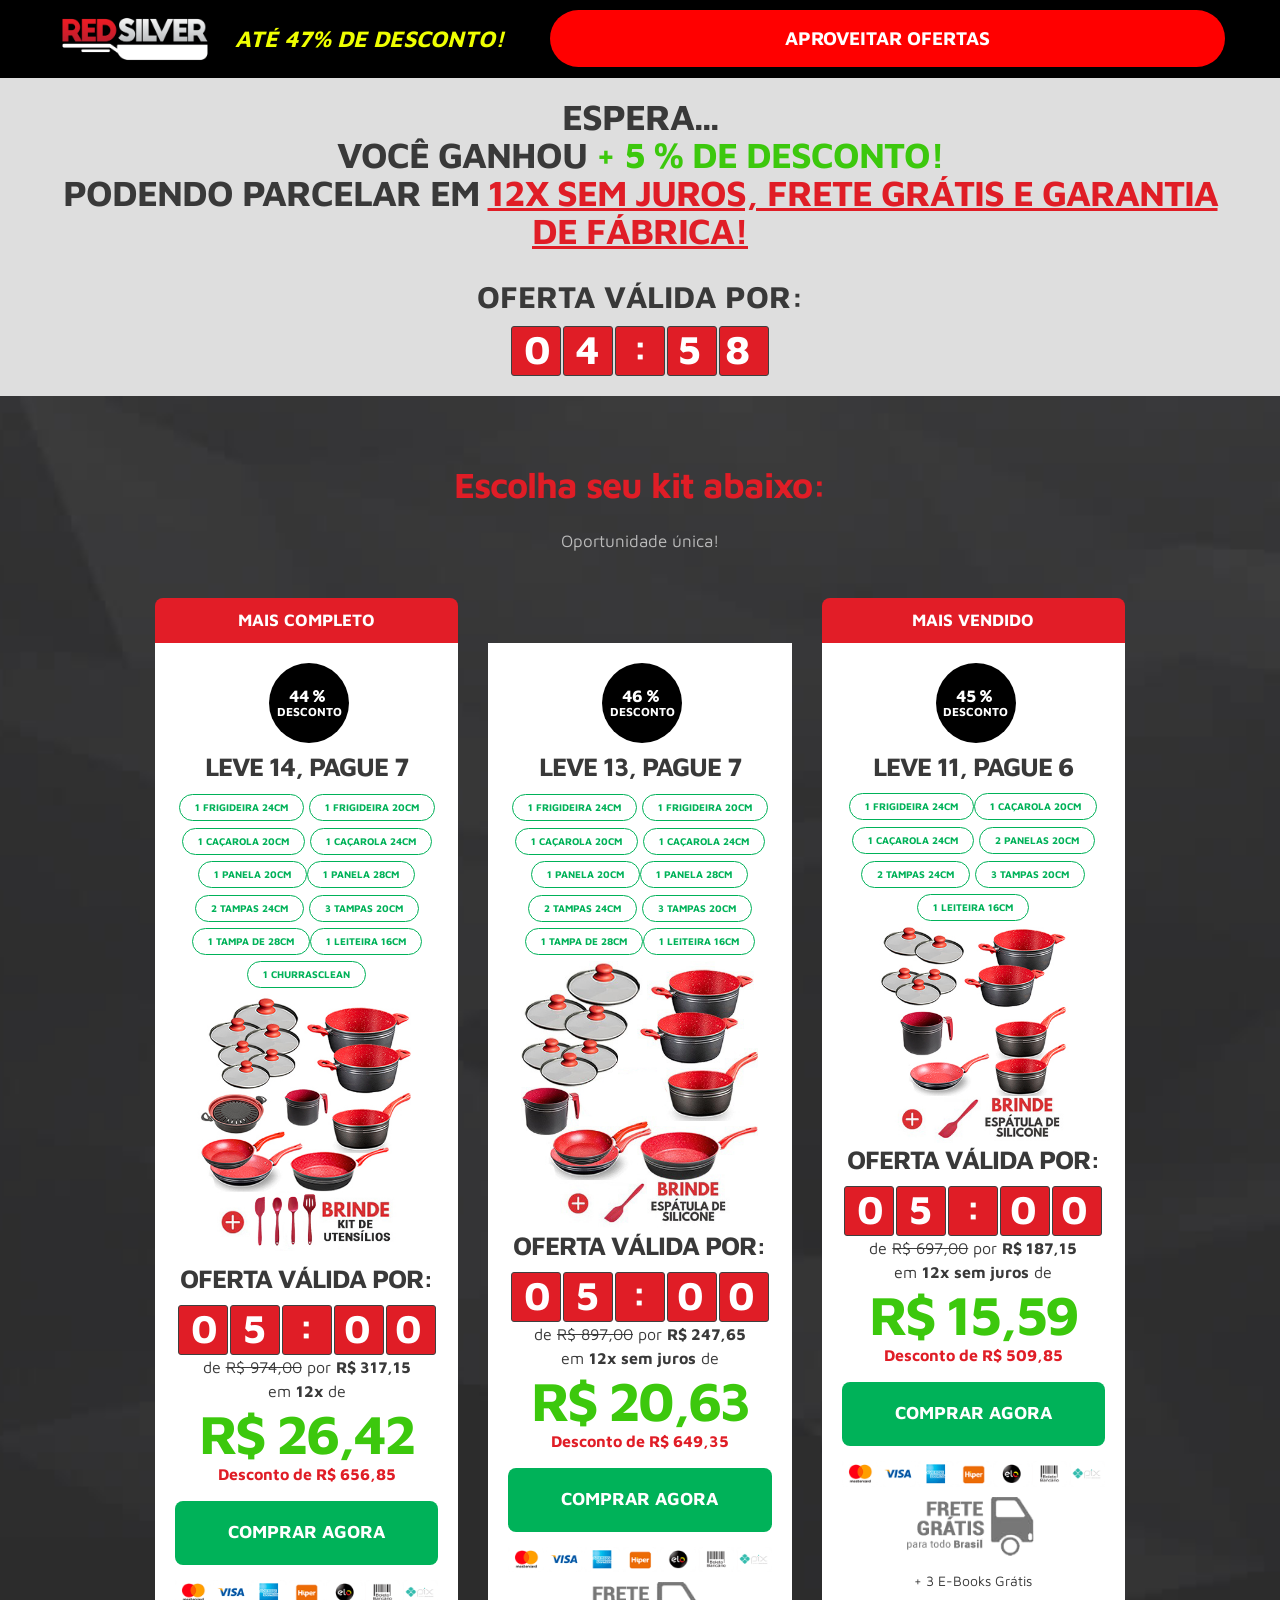
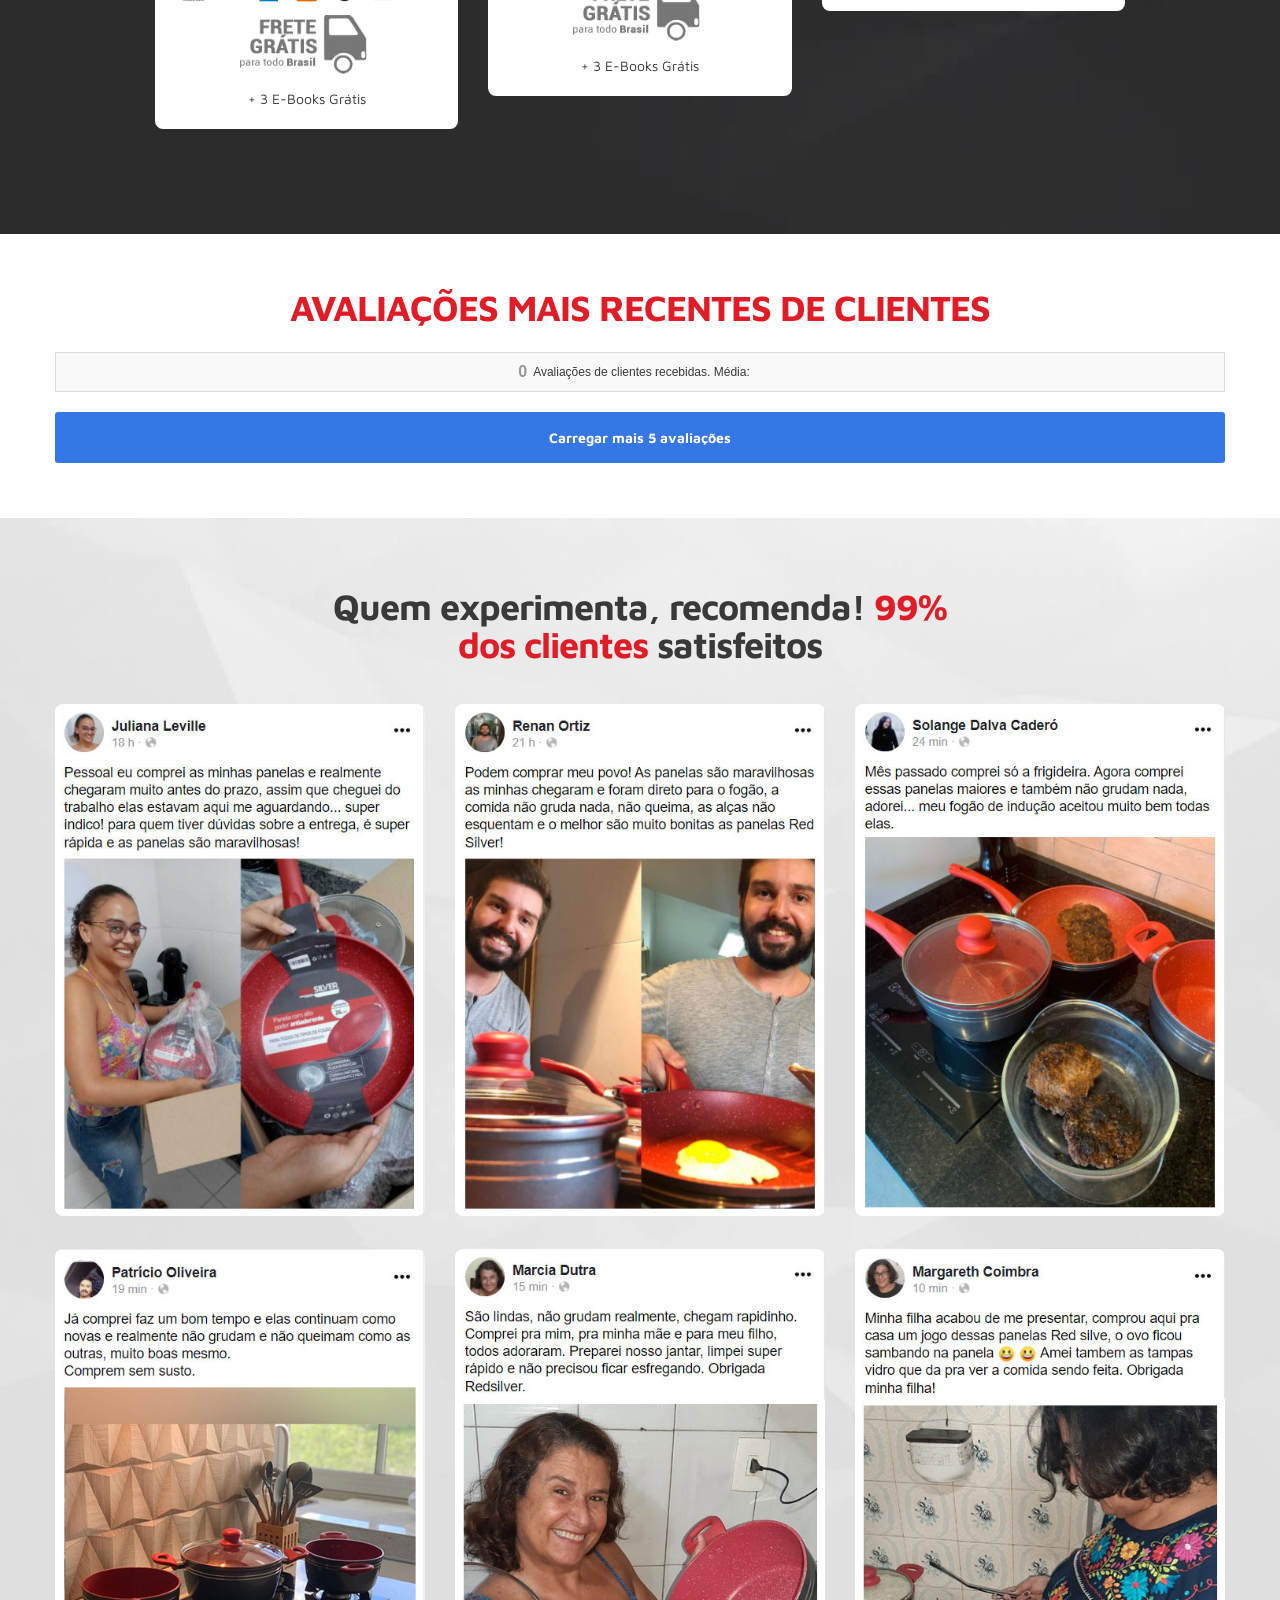
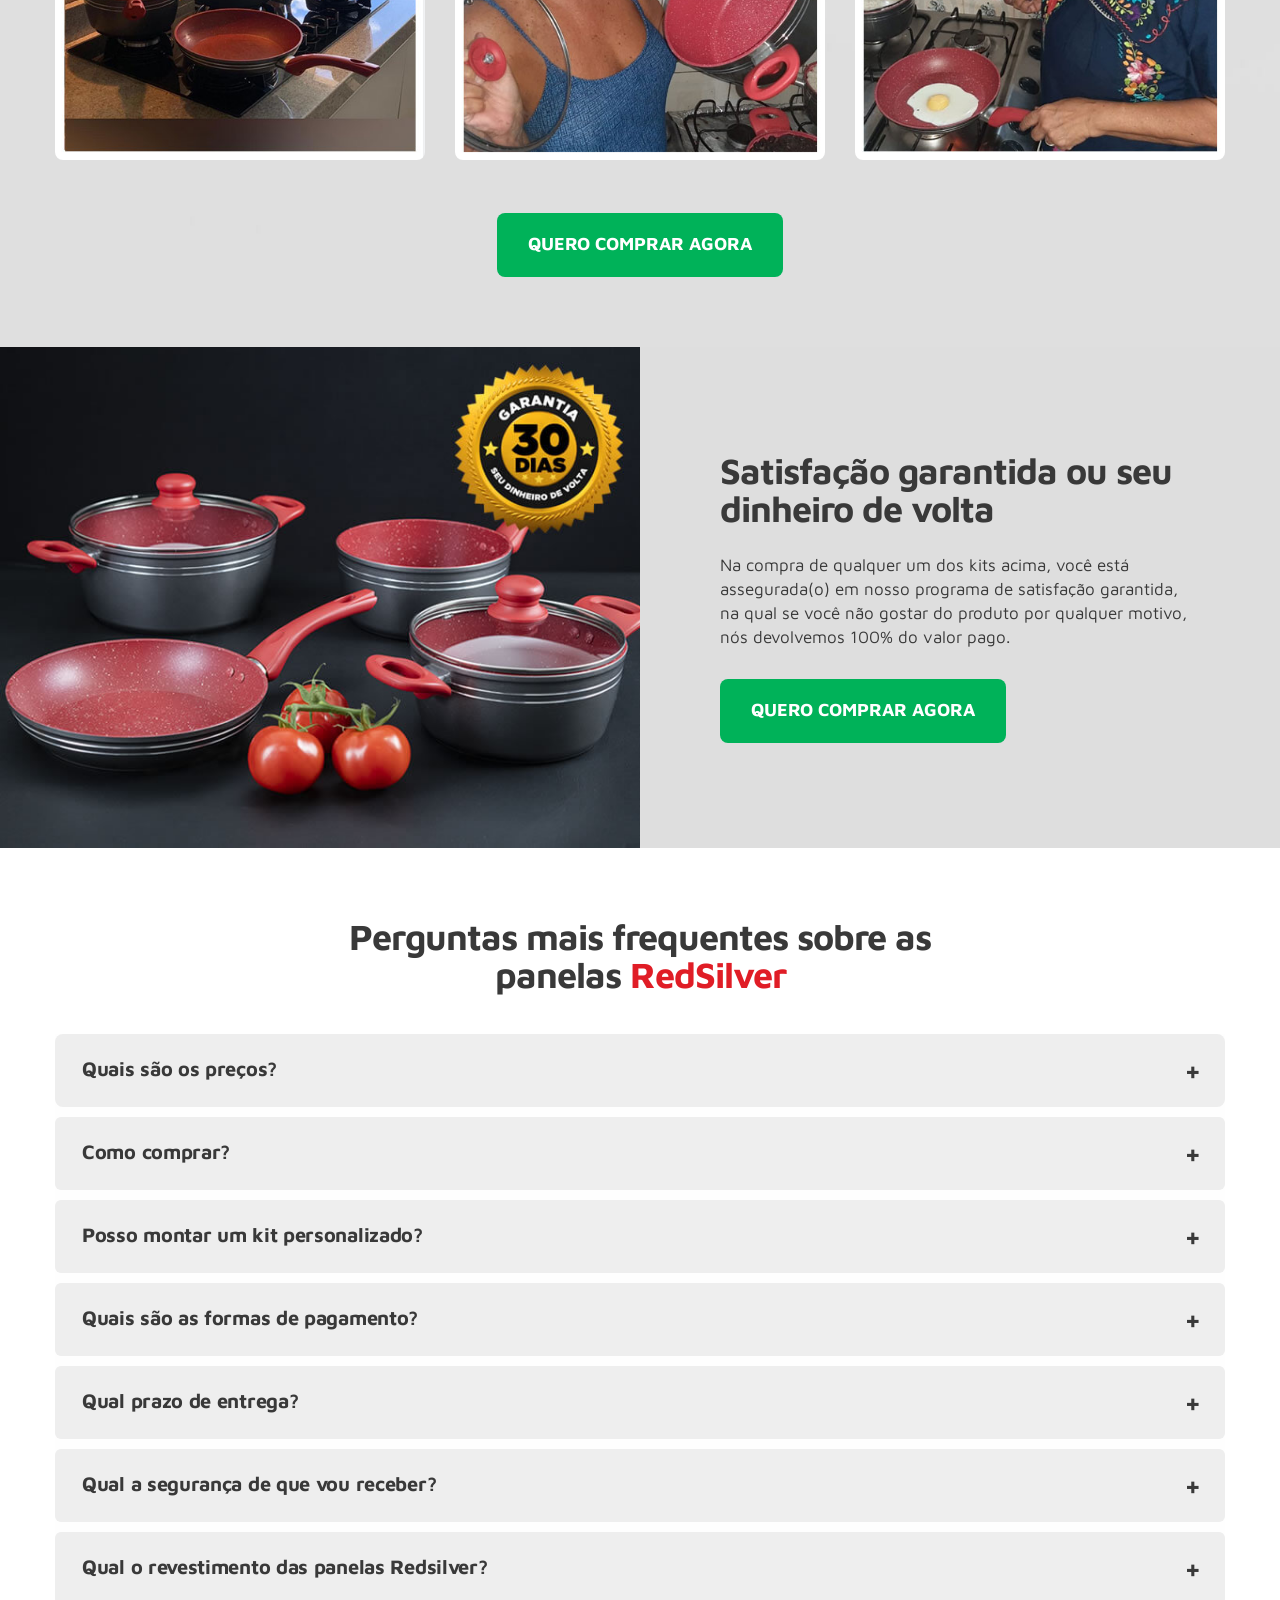
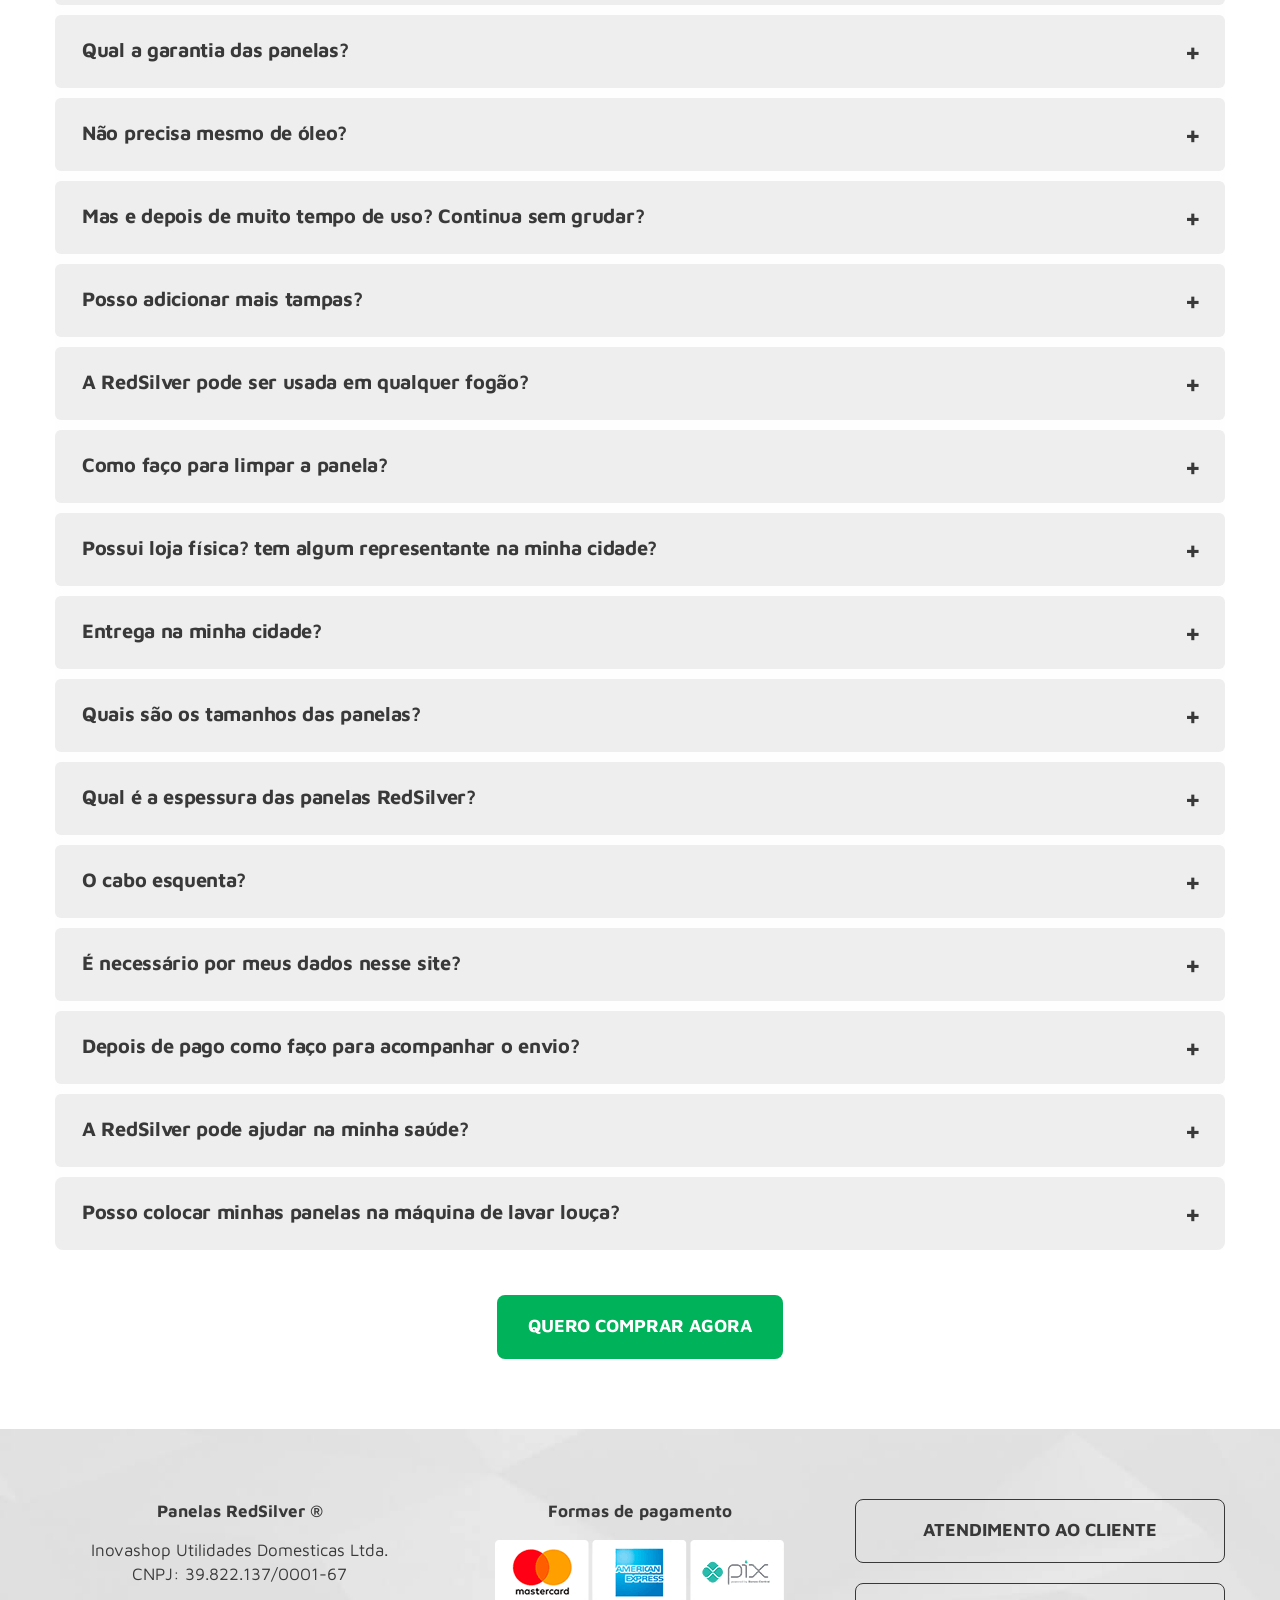
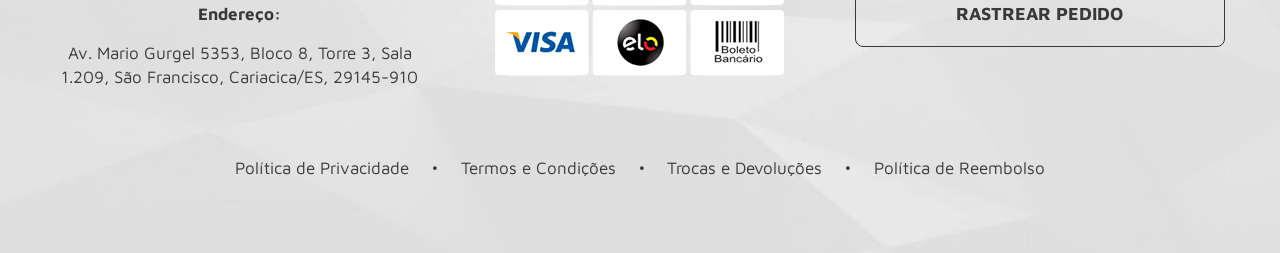
==== commit 76fbbd55: "Update index.htm" ====
--- a/inicial/sem-juros/index.htm
+++ b/inicial/sem-juros/index.htm
@@ -460,10 +460,10 @@
 													</div>
 												</div>
 												<div class="kits__content">
-													<div class="kits__old">de <span>R$ 1.814,00</span> por <b>R$ 697,15</b></div>
+													<div class="kits__old">de <span>R$ 974,00</span> por <b>R$ 317,15</b></div>
 													<div class="kits__old">em <b>12x </b> de </div>
-													<div class="kits__sale"> <b class="price">R$ 78,68</b> </div>
-													<div class="kits__vista text-oferta"><b style="color: #e01d26;">Desconto de R$ 1.116,85</b></div>
+													<div class="kits__sale"> <b class="price">R$ 26,42</b> </div>
+													<div class="kits__vista text-oferta"><b style="color: #e01d26;">Desconto de R$ 656,85</b></div>
 													<span class="button expanded">Comprar <span class="show-for-medium">agora</span></span>
 													<div class="kits__cards"> <img src="assets/img/cartoes-1.png" class="show-for-medium" style="margin-bottom: 10px;"> <img class="frete" src="assets/img/frete2-v%3D2.png">
 													</div>
@@ -503,10 +503,10 @@
 													</div>
 												</div>
 												<div class="kits__content">
-													<div class="kits__old">de <span>R$ 1.780,00</span> por <b>R$ 617,65</b></div>
+													<div class="kits__old">de <span>R$ 897,00</span> por <b>R$ 247,65</b></div>
 													<div class="kits__old">em <b>12x sem juros</b> de </div>
-													<div class="kits__sale"> <b class="price">R$ 68,72</b> </div>
-													<div class="kits__vista text-oferta"><b style="color: #e01d26;">Desconto de R$ 1162,35</b></div>
+													<div class="kits__sale"> <b class="price">R$ 20,63</b> </div>
+													<div class="kits__vista text-oferta"><b style="color: #e01d26;">Desconto de R$ 649,35</b></div>
 													<span class="button expanded">Comprar <span class="show-for-medium">agora</span></span>
 													<div class="kits__cards"> <img src="assets/img/cartoes-1.png" class="show-for-medium" style="margin-bottom: 10px;"> <img class="frete" src="assets/img/frete2-v%3D2.png">
 													</div>
@@ -547,10 +547,10 @@
 													</div>
 												</div>
 												<div class="kits__content">
-													<div class="kits__old">de <span>R$ 1.527,00</span> por <b>R$ 577,15</b></div>
+													<div class="kits__old">de <span>R$ 697,00</span> por <b>R$ 187,15</b></div>
 													<div class="kits__old">em <b>12x sem juros</b> de </div>
-													<div class="kits__sale"> <b class="price">R$ 63,68</b> </div>
-													<div class="kits__vista text-oferta"><b style="color: #e01d26;">Desconto de R$ 949,85</b></div>
+													<div class="kits__sale"> <b class="price">R$ 15,59</b> </div>
+													<div class="kits__vista text-oferta"><b style="color: #e01d26;">Desconto de R$ 509,85</b></div>
 													<span class="button expanded">Comprar <span class="show-for-medium">agora</span></span>
 													<div class="kits__cards"> <img src="assets/img/cartoes-1.png" class="show-for-medium" style="margin-bottom: 10px;"> <img class="frete" src="assets/img/frete2-v%3D2.png">
 													</div>
@@ -897,7 +897,7 @@
 		var kit6 = 'https://compra.pagamentoseguroredsilver.online/r/353M7q3zdM931Ge979Xi' + params;
 		var kit7 = 'https://compra.pagamentoseguroredsilver.online/r/353M7q3zdM931Ge979Xi' + params;
 		var kit8 = 'https://compra.pagamentoseguroredsilver.online/r/353M7q3zdM931Ge979Xi' + params;
-		var kit34 = 'https://compra.pagamentoseguroredsilver.online/r/U5F5X1bOhd893a37l95' + params;
+		var kit34 = 'https://compra.pagamentoseguroredsilver.online/r/353M7q3zdM931Ge979Xi' + params;
                 var kit31 = 'https://compra.pagamentoseguroredsilver.online/r/M9153U9DmYW3gsi138LA' + params;
                 var kit32 = 'https://compra.pagamentoseguroredsilver.online/r/U5F5X1bOhd893a37l95' + params;
 		var loja = 'https://compra.pagamentoseguroredsilver.online/r/353M7q3zdM931Ge979Xi ' + params;
